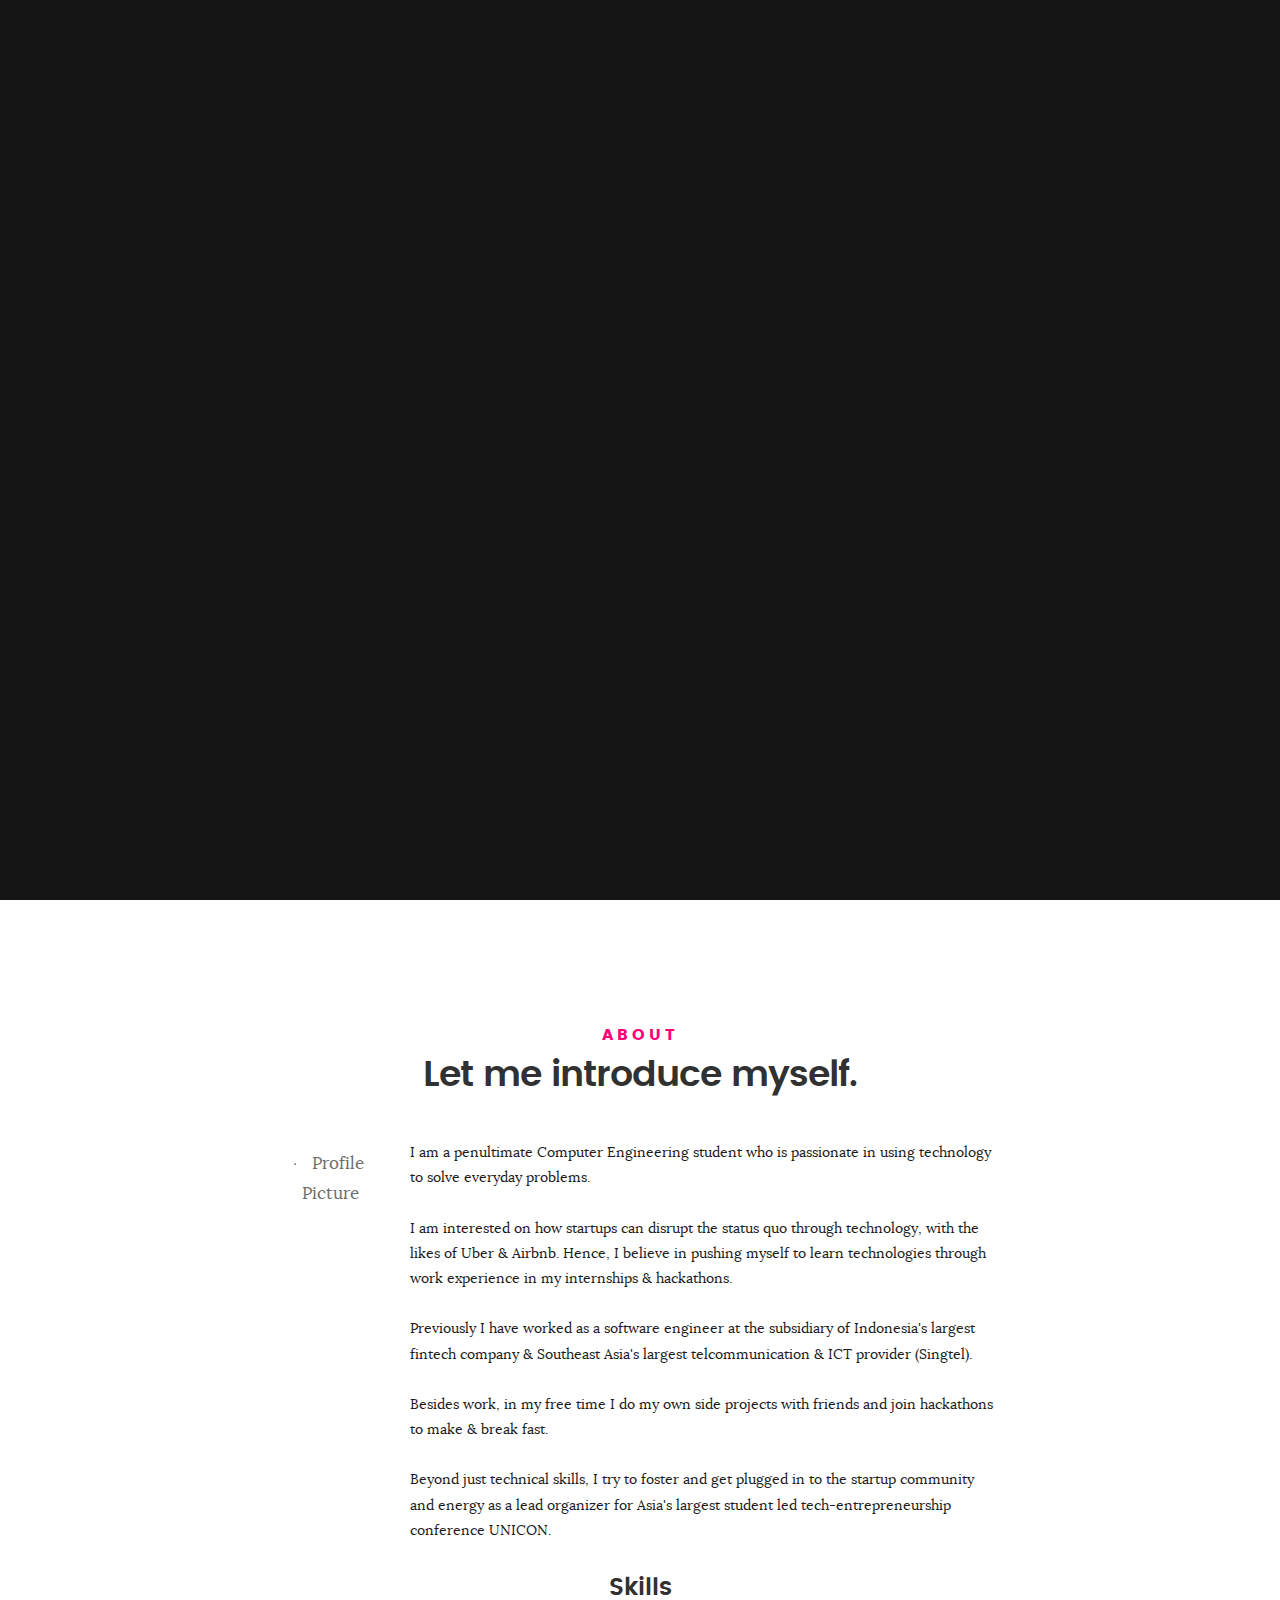
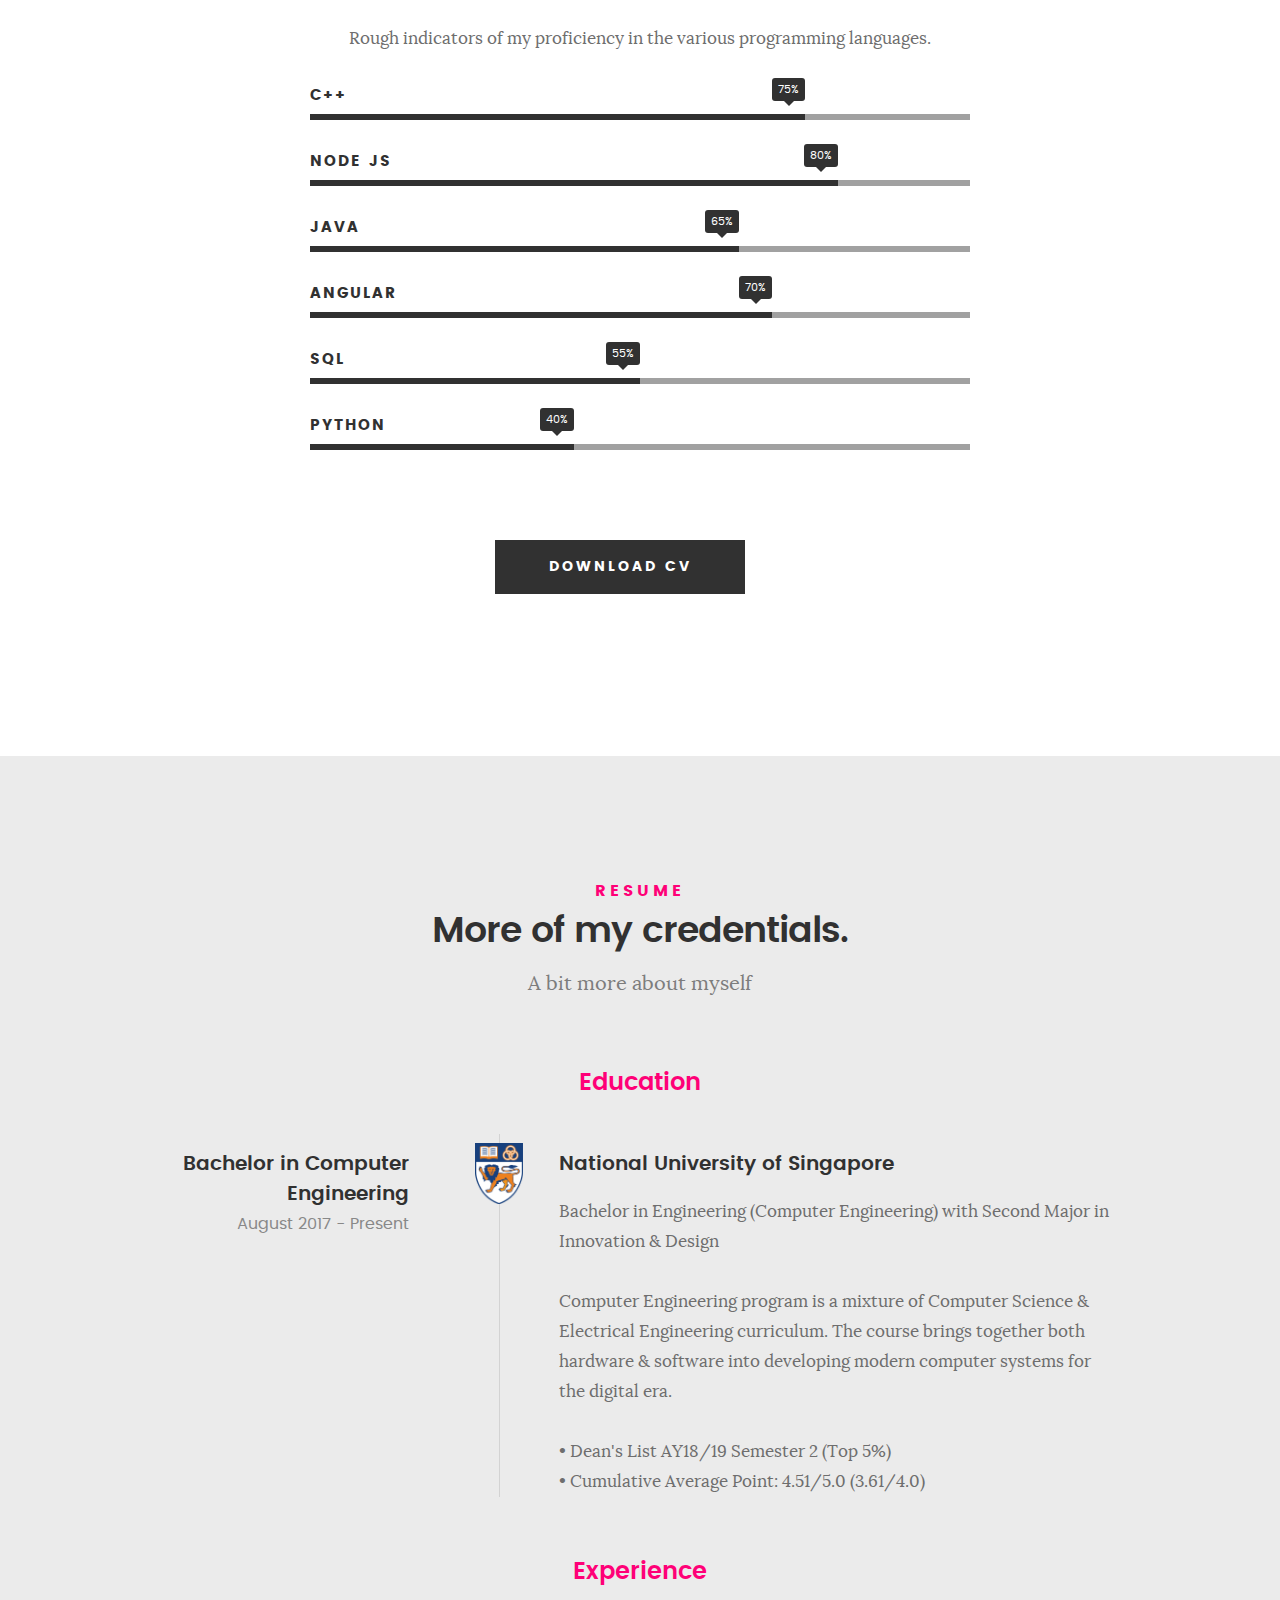
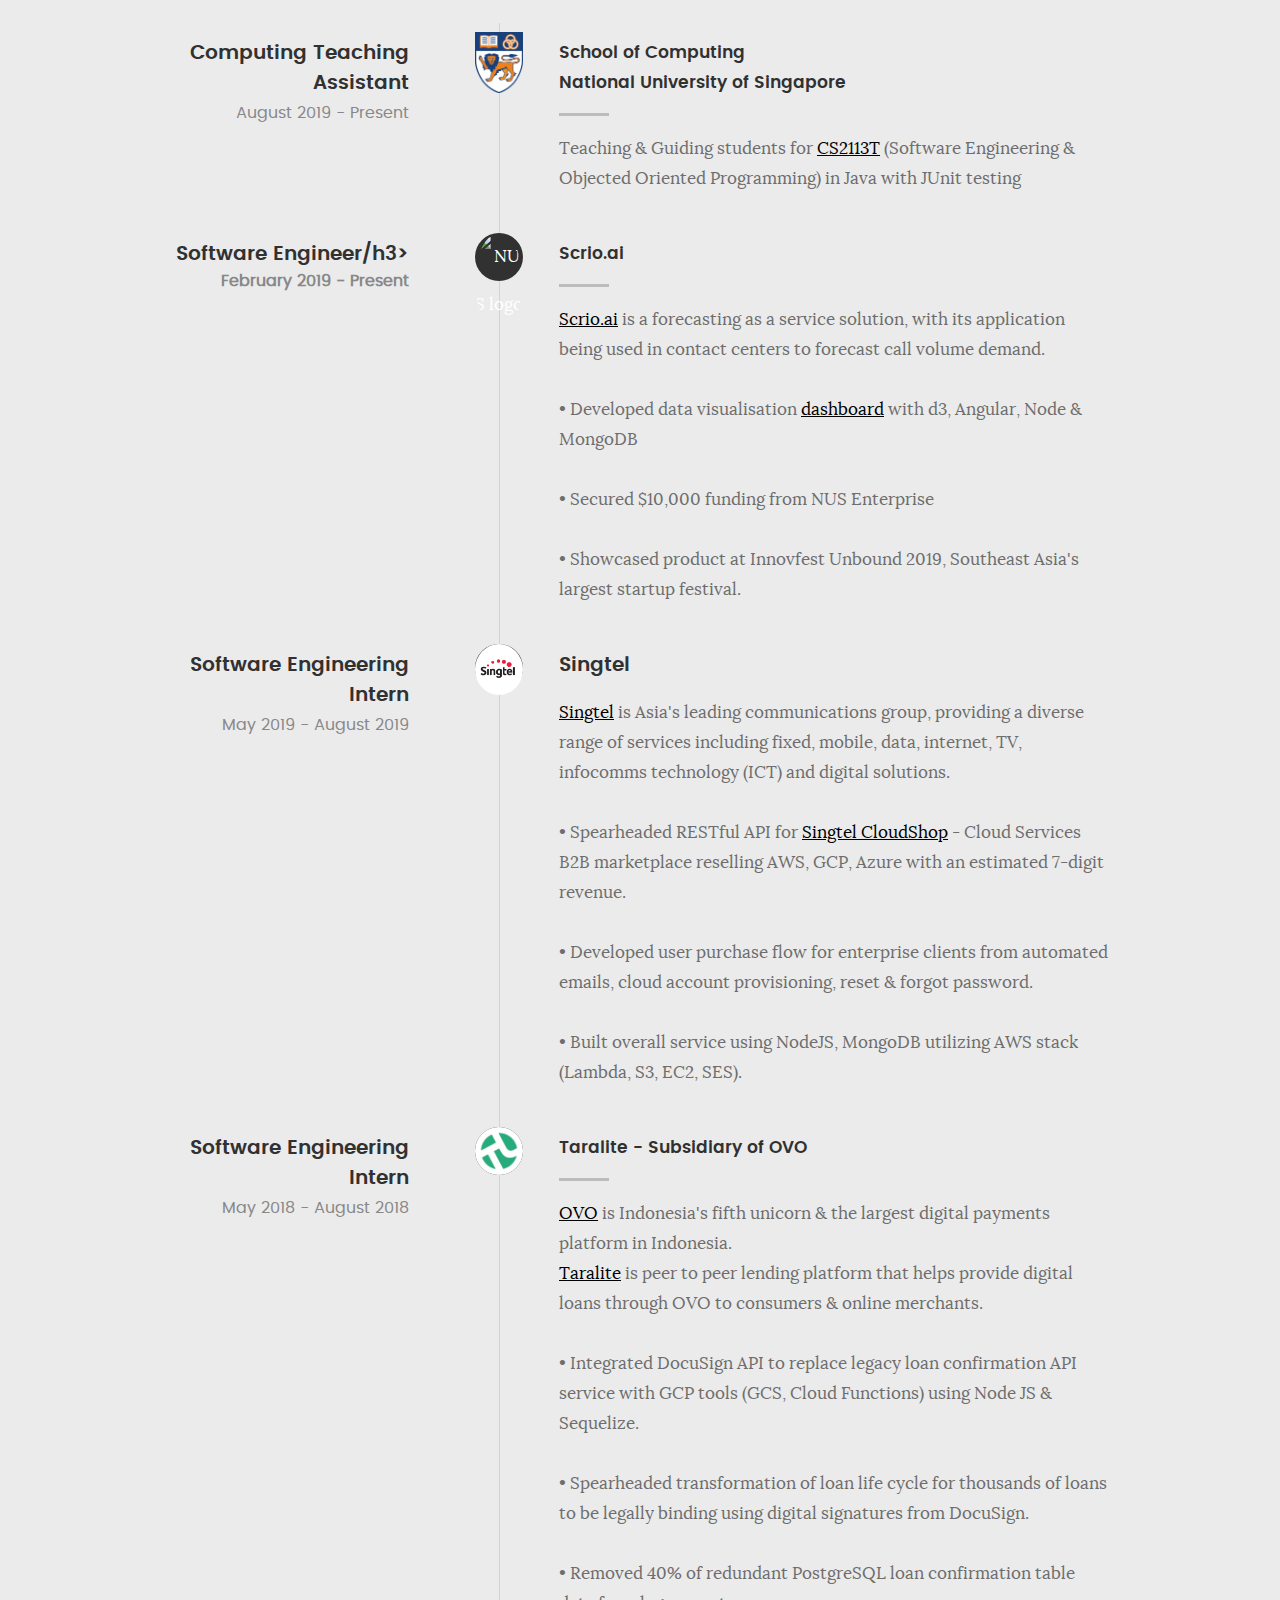
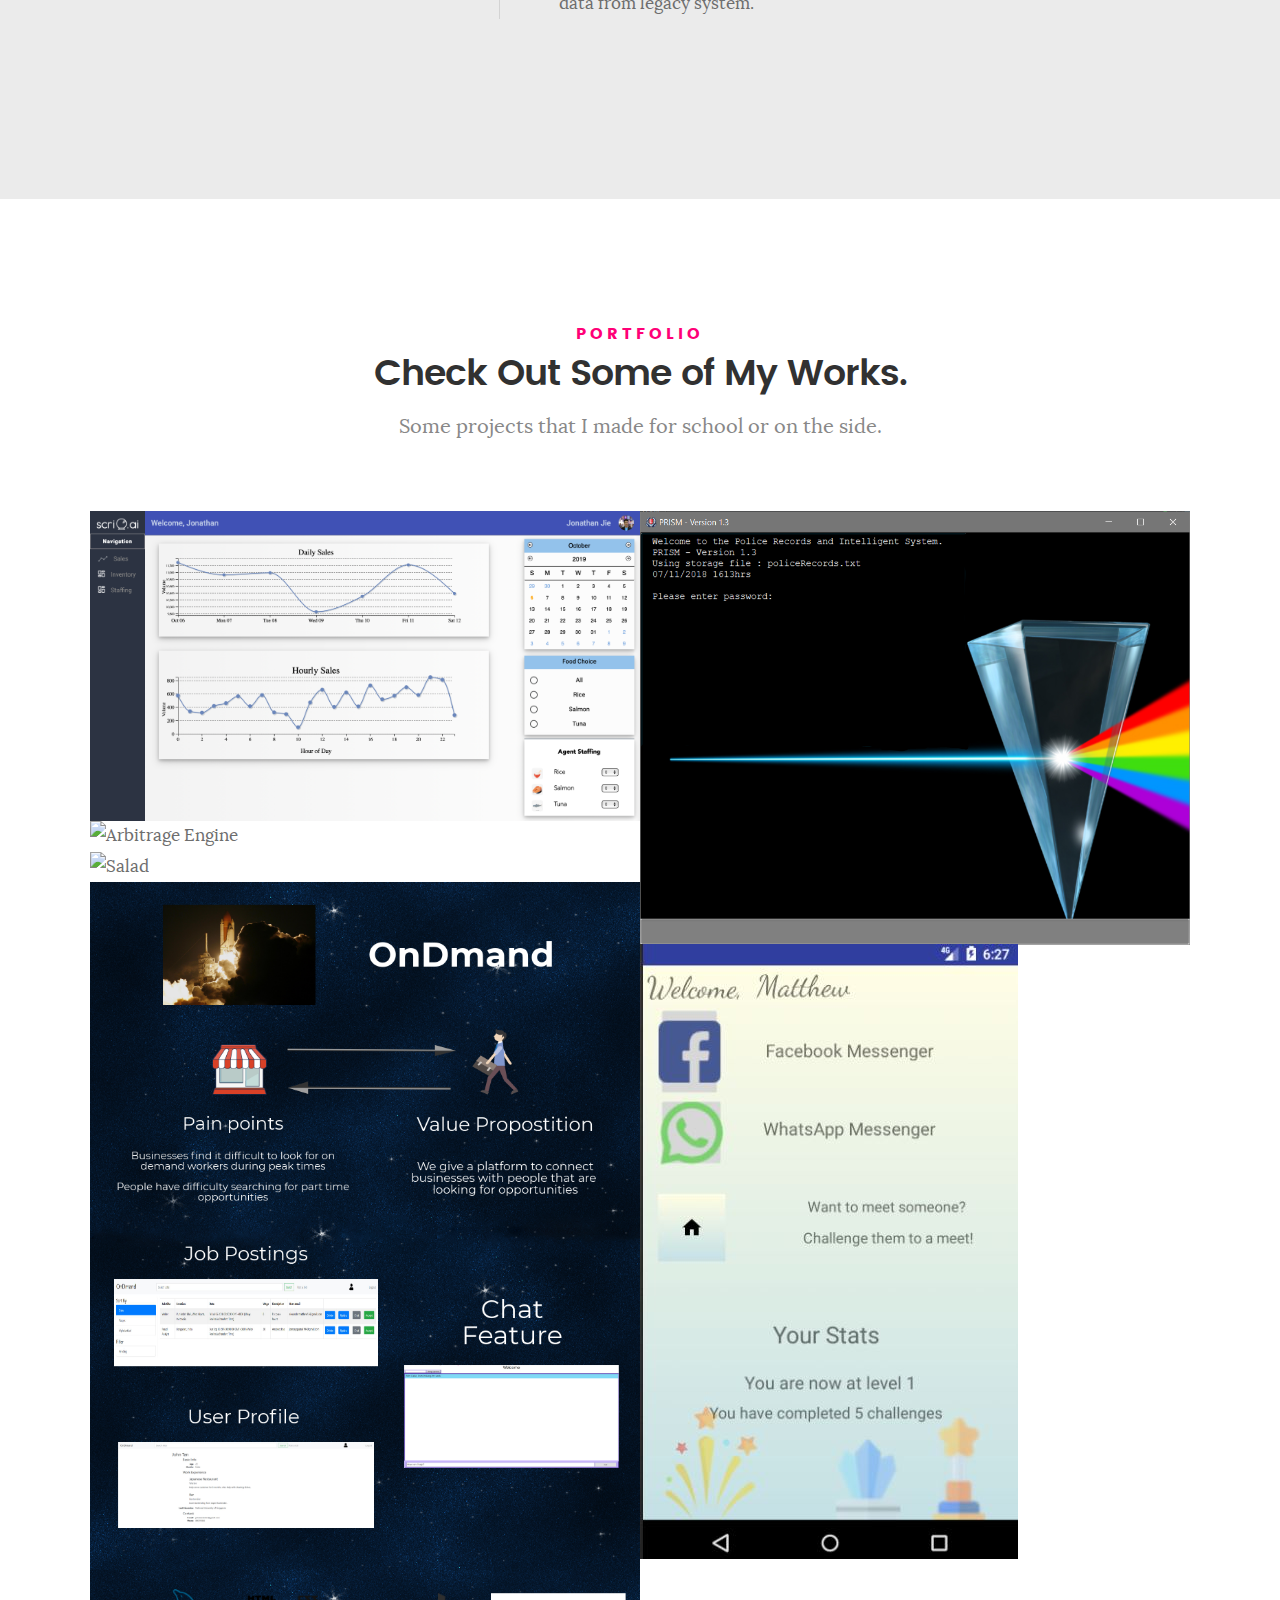
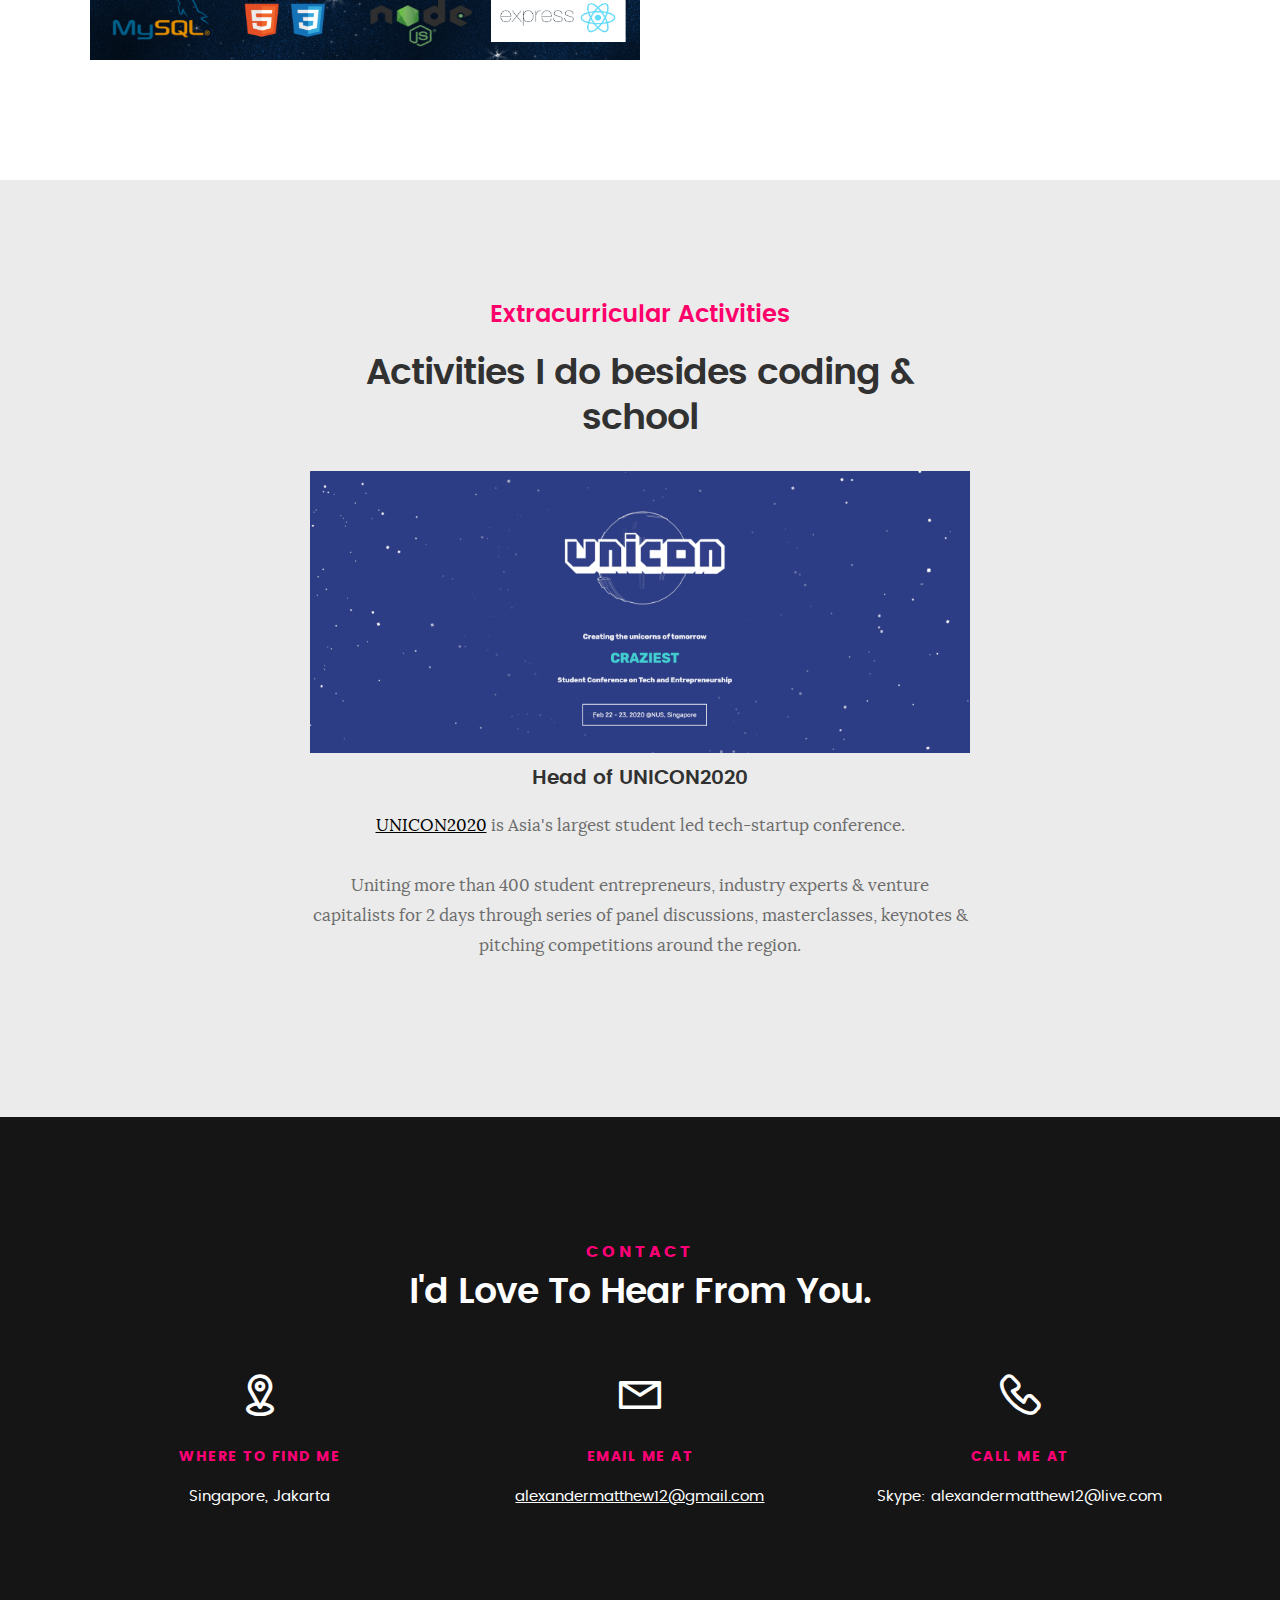
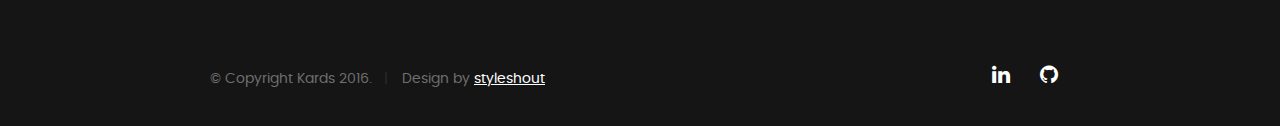
==== index.html @ 81619124 "Fixed broken link, changed favicon & updated exp" ====
<!DOCTYPE html>
<!--[if IE 8 ]><html class="no-js oldie ie8" lang="en"> <![endif]-->
<!--[if IE 9 ]><html class="no-js oldie ie9" lang="en"> <![endif]-->
<!--[if (gte IE 9)|!(IE)]><!--><html class="no-js" lang="en"> <!--<![endif]-->
<head>

   <!--- basic page needs
   ================================================== -->
   <meta charset="utf-8">
	<title>Matthew</title>
	<meta name="description" content="">  
	<meta name="author" content="">

   <!-- mobile specific metas
   ================================================== -->
	<meta name="viewport" content="width=device-width, initial-scale=1, maximum-scale=1">

 	<!-- CSS
   ================================================== -->
   <link rel="stylesheet" href="css/base.css">  
   <link rel="stylesheet" href="css/main.css">
   <link rel="stylesheet" href="css/vendor.css">     

   <!-- script
   ================================================== -->   
	<script src="js/modernizr.js"></script>
	<script src="js/pace.min.js"></script>

   <!-- favicons
	================================================== -->
	<link rel="icon" type="image/png" href="/favicon.ico">

</head>

<body id="top">

	<!-- header 
   ================================================== -->
   <header>   	
   	<div class="row">

   		<div class="top-bar">
			   <a class="menu-toggle" href="#">
				   <span>Menu</span>
				</a>
			   
			
	   		<div class="logo">
		         <a href="index.html">

				 </a>
		      </div>		      

		   	<nav id="main-nav-wrap">
					<ul class="main-navigation">
						<li class="current"><a class="smoothscroll"  href="#intro" title="">Home</a></li>
						<li><a class="smoothscroll"  href="#about" title="">About</a></li>
						<li><a class="smoothscroll"  href="#resume" title="">Resume</a></li>
						<li><a class="smoothscroll"  href="#portfolio" title="">Portfolio</a></li>
						<li><a class="smoothscroll"  href="#extracurricular" title="">Extracurricular</a></li>
						<li><a class="smoothscroll"  href="#contact" title="">Contact</a></li>	
					</ul>
				</nav>    		
   		</div> <!-- /top-bar --> 
   		
   	</div> <!-- /row --> 		
   </header> <!-- /header -->

	<!-- intro section
   ================================================== -->
   <section id="intro">   

   	<div class="intro-overlay"></div>	

   	<div class="intro-content">
   		<div class="row">

   			<div class="col-twelve">

	   			<h5>Hello there</h5>
	   			<h1>I am Matthew Alexander</h1>

	   			<p class="intro-position">
	   				<span>Software Engineer</span>
	   				<span>Startup Enthusiast</span> 
	   			</p>

	   			<a class="button stroke smoothscroll" href="#about" title="">Get to know more</a>

	   		</div>  
   			
		   </div>   	
		   
		   
   	</div> <!-- /intro-content --> 

   	<ul class="intro-social">        
         <li>
			 <a href="#">
				<img src="">
		 	</a>
		</li>
         <li><a href="https://www.linkedin.com/in/matthewalexan/"><i class="fa fa-linkedin"></i></a></li>
         <!-- <li><a href="#"><i class="fa fa-twitter"></i></a></li> -->
         <!-- <li><a href="#"><i class="fa fa-dribbble"></i></a></li> -->
         <li><a href="https://github.com/andyrobert3"><i class="fa fa-github"></i></a></li>
      </ul> <!-- /intro-social -->      	

   </section> <!-- /intro -->


   <!-- about section
   ================================================== -->
   <section id="about">  

   	<div class="row section-intro">
   		<div class="col-twelve">

   			<h5>About</h5>
   			<h1>Let me introduce myself.</h1>

   			<div class="intro-info">

   				<img src="images/profile-pic.png" alt="Profile Picture">

   				<p class="lead" style="color: rgb(29, 28, 28); font-size: 1.4rem; ">
					I am a penultimate Computer Engineering student who is passionate in using technology to solve everyday problems. 
					<br/><br/>
					I am interested on how startups can disrupt the status quo through technology, with the likes of Uber & Airbnb.
					Hence, I believe in pushing myself to learn technologies through work experience in my internships & hackathons.
					<br/> <br/>
					Previously I have worked as a software engineer at the subsidiary of Indonesia's largest fintech company & 
					Southeast Asia's largest telcommunication & ICT provider (Singtel). 
					<br/><br/>
					Besides work, in my free time I do my own side projects with friends and join hackathons to make & break fast.
					<br/> <br/>
					Beyond just technical skills, I try to foster and get plugged in to the startup community and energy as a lead organizer
					for Asia's largest student led tech-entrepreneurship conference UNICON.

   			</div>   			

		   </div>   		
		   

		   <div class="col-six tab-full" style="float: none;">

				<h2>Skills</h2>
				<p>Rough indicators of my proficiency in the various programming languages.</p>
	
				 <ul class="skill-bars">
					<li>
						<div class="progress percent75"><span>75%</span></div>
						<strong>C++</strong>
					</li>
					<li>
						<div class="progress percent80"><span>80%</span></div>
						<strong>Node JS</strong>
					</li>
					<li>
						<div class="progress percent65"><span>65%</span></div>
						<strong>Java</strong>
					</li>
					<li>
						<div class="progress percent70"><span>70%</span></div>
						<strong>Angular</strong>
					</li>
					<li>
						<div class="progress percent50"><span>55%</span></div>
						<strong>SQL</strong>
					</li>
					<li>
	
						<div class="progress percent40"><span>40%</span></div>
						<strong>Python</strong>
					</li>
	   
				 </ul> <!-- /skill-bars -->		
	
			</div>

	   </div> <!-- /section-intro -->
	   
	   


   	<div class="row button-section">
   		<div class="col-twelve">
   			<!-- <a href="#contact" title="Hire Me" class="button stroke smoothscroll">Hire Me</a> -->
   			<a href="/Matthew_ALEXANDER_CV.pdf" title="Download CV" target="_blank" class="button button-primary">Download CV</a>
   		</div>   		
   	</div>

   </section> <!-- /process-->    


   <!-- resume Section
   ================================================== -->
	<section id="resume" class="grey-section">

		<div class="row section-intro">
   		<div class="col-twelve">

   			<h5>Resume</h5>
   			<h1>More of my credentials.</h1>

   			<p class="lead">
				A bit more about myself 
			</p>
   		</div>   		
	   </div> <!-- /section-intro--> 
	   
	   <div class="row resume-timeline">

			<div class="col-twelve resume-header">
 
				<h2>Education</h2>
 
			</div> <!-- /resume-header -->
 
			<div class="col-twelve">
 
				<div class="timeline-wrap">
 
					<div class="timeline-block">
 
						<div class="timeline-ico">
							<!-- <i class="fa fa-briefcase"></i> -->
							<img src="images/nus.png" alt="NUS logo">
						</div>
 
						<div class="timeline-header">
							<h3> Bachelor in Computer Engineering </h3>
							<p>August 2017 - Present</p>
						</div>
 
						<div class="timeline-content">
							<h3>National University of Singapore</h3>
							<p>
								Bachelor in Engineering (Computer Engineering) with Second Major in Innovation & Design
								<br />
								<br/> 
								Computer Engineering program is a mixture of Computer Science & Electrical Engineering
								curriculum. 
								The course brings together both hardware & software into developing modern 
								computer systems for the digital era. 
								<br/>
								<br/>
								• Dean's List AY18/19 Semester 2 (Top 5%)
								<br/>
								• Cumulative Average Point: 4.51/5.0 (3.61/4.0)
											
							</p>
						</div>
 
					</div> <!-- /timeline-block -->
 
					
				</div> <!-- /timeline-wrap -->   			
 
			</div> <!-- /col-twelve -->
			
		</div> <!-- /resume-timeline -->

   	<div class="row resume-timeline">

   		<div class="col-twelve resume-header">

   			<h2>Experience</h2>

   		</div> <!-- /resume-header -->

   		<div class="col-twelve">

   			<div class="timeline-wrap">

   				<div class="timeline-block">

	   				<div class="timeline-ico">
						<!-- <i class="fa fa-graduation-cap"></i> -->
						<img src="images/nus.png" alt="NUS logo">
	   				</div>

	   				<div class="timeline-header">
	   					<h3>Computing Teaching Assistant</h3>
	   					<p>August 2019 - Present</p>
	   				</div>

	   				<div class="timeline-content">
	   					<h4>School of Computing
							   <br/> National University of Singapore</h4>
	   					<p>Teaching & Guiding students for <a href="https://nusmods.com/modules/CS2113T/software-engineering-object-oriented-programming">CS2113T</a> (Software Engineering & Objected Oriented Programming) in Java with JUnit testing</p>
	   				</div>

	   			</div> <!-- /timeline-block -->

				<div class="timeline-block">

					<div class="timeline-ico">
						<!-- <i class="fa fa-graduation-cap"></i> -->
						<img src="images/portfolio/scrio.jpg" alt="NUS logo" style="border-radius: 50%">
					</div>

					<div class="timeline-header">
						<h3>Software Engineer/h3>
						<p>February 2019 - Present</p>
					</div>

					<div class="timeline-content">
						<h4>Scrio.ai</h4>
						<p>	
							<a href="https://scrio.ai">Scrio.ai</a> is a forecasting as a service solution, with its application being used in contact centers to forecast call volume demand.
							<br/><br/> 
							• Developed data visualisation <a href="http://demo.scrio.org">dashboard</a> with d3, Angular, Node & MongoDB
							<br/><br/> 
							• Secured $10,000 funding from NUS Enterprise
							<br/> <br/> 
							• Showcased product at Innovfest Unbound 2019, Southeast Asia's largest startup festival.
						</p>	
					</div>

				</div> <!-- /timeline-block -->

	   			<div class="timeline-block">
						
	   				<div class="timeline-ico">
						   <!-- <i class="fa fa-graduation-cap"></i> -->
						   <img src="images/singtel.png" alt="Singtel logo" style="border-radius: 50%">
	   				</div>

	   				<div class="timeline-header">
	   					<h3>Software Engineering Intern</h3>
	   					<p>May 2019 - August 2019</p>
	   				</div>

	   				<div class="timeline-content">
	   					<h3>Singtel</h3>
	   					<p>
								<a href="https://www.singtel.com" target="_blank">Singtel</a> is Asia's leading communications group, 
								providing a diverse range of services including fixed, mobile, data, internet, TV, infocomms technology (ICT)  and digital solutions.
								<br/> </br>
								• Spearheaded RESTful API for <a href="https://www.cloudshop.singtel.com" target="_blank">Singtel CloudShop</a> - Cloud Services B2B marketplace reselling AWS, GCP, Azure with an estimated 7-digit revenue.
								<br/></br>
								•	Developed user purchase flow for enterprise clients from automated emails, cloud account provisioning, reset & forgot password.
								<br /></br>
								•	Built overall service using NodeJS, MongoDB utilizing AWS stack (Lambda, S3, EC2, SES).
						</p>
	   				</div>

	   			</div> <!-- /timeline-block -->

	   			<div class="timeline-block">

	   				<div class="timeline-ico">
						   <!-- <i class="fa fa-graduation-cap"></i> -->
						   <img src="images/taralite.png" style="border-radius: 50%">
	   				</div>

	   				<div class="timeline-header">
	   					<h3>Software Engineering Intern</h3>
	   					<p>May 2018 - August 2018</p>
	   				</div>

	   				<div class="timeline-content">
	   					<h4>Taralite - Subsidiary of OVO</h4>
	   					<p>
							<a href="https://www.linkedin.com/company/visionetinternasional" target="_blank">OVO</a> is Indonesia's fifth unicorn & the largest digital payments platform in Indonesia. 
							<br/>
							<a href="https://www.taralite.com/" target="_blank">Taralite</a> is peer to peer lending platform that helps provide digital loans through OVO to consumers & online merchants.
							<br/><br/>
							•	Integrated DocuSign API to replace legacy loan confirmation API service with GCP tools (GCS, Cloud Functions) using Node JS & Sequelize.
							<br/><br />
							•	Spearheaded transformation of loan life cycle for thousands of loans to be legally binding using digital signatures from DocuSign.
							<br /><br />
							•	Removed 40% of redundant PostgreSQL loan confirmation table data from legacy system.

						</p>
	   				</div>

	   			</div> <!-- /timeline-block -->

   			</div> <!-- /timeline-wrap -->   			

   		</div> <!-- /col-twelve -->
   		
   	</div> <!-- /resume-timeline -->
   	
   	
		
	</section> <!-- /features -->


	<!-- Portfolio Section
   ================================================== -->
	<section id="portfolio">

		<div class="row section-intro">
   		<div class="col-twelve">

   			<h5>Portfolio</h5>
   			<h1>Check Out Some of My Works.</h1>

   			<p class="lead">
				Some projects that I made for school or on the side.
			</p>

   		</div>   		
   	</div> <!-- /section-intro--> 

   	<div class="row portfolio-content">

   		<div class="col-twelve">

   			<!-- portfolio-wrapper -->
	         <div id="folio-wrapper" class="block-1-2 block-mob-full stack">

	         	<div class="bgrid folio-item">
	               <div class="item-wrap">
	               	<img src="images/portfolio/scrio_dashboard.png" alt="Liberty">
	                  <a href="#modal-01" class="overlay">	                  	           
	                     <div class="folio-item-table">
	                     	<div class="folio-item-cell">
		     					       <h3 class="folio-title">Scrio</h3>	     					    
		     					    	 <span class="folio-types">
											Web Dashboard
		     					       </span>
		     					   </div>	                      	
	                     </div>                    
	                  </a>
				</div>	  

				</div> <!-- /folio-item -->

	        		<div class="bgrid folio-item">
	               <div class="item-wrap">
	               	<img src="images/portfolio/police_records.png" alt="Police Records">
	               	<a href="#modal-02" class="overlay">              		                  
	                     <div class="folio-item-table">
	                     	<div class="folio-item-cell">
	                     		<h3 class="folio-title">Police Records</h3>	     					    
		     					    	<span class="folio-types">
		     					       	  Java Application
		     					      </span>		     		
		     					   </div> 	                      	
	                     </div>                    
	                  </a>
	               </div>
	        		</div> <!-- /folio-item -->


	            <div class="bgrid folio-item">
	               <div class="item-wrap">
	               	<img src="images/Bank_of_America_Merrill_Lynch.png" alt="Arbitrage Engine">
	                  <a href="#modal-04" class="overlay">                  	                 
	                     <div class="folio-item-table">
	                     	<div class="folio-item-cell">
	                     		<h3 class="folio-title">Forex Arbitrage Engine</h3>	     					    
		     					    	<span class="folio-types">
		     					       	  Socket Client Server in Java
		     					      </span>		     		
		     					   </div>  	                      	
	                     </div>                    
	                  </a>
	               </div>
				</div> <!-- /folio-item --> 

				<div class="folio-item">
						<div class="item-wrap">
							<img src="images/portfolio/vincent.jpg" alt="Salad">
						   <a href="#modal-07" class="overlay">
							  <div class="folio-item-table">
								  <div class="folio-item-cell">
									  <h3 class="folio-title">Vincent</h3>	     					    
											  <span class="folio-types">
												Search & Rescue Robot
											</span>		     		
										 </div>	                      	
							  </div>                    
						   </a>
						</div>
				</div> <!-- /folio-item -->    

				<div class="bgrid folio-item">
						<div class="item-wrap">
							<img src="images/portfolio/OnDmand.png" alt="Salad">
						   <a href="#modal-06" class="overlay">
							  <div class="folio-item-table">
								  <div class="folio-item-cell">
									  <h3 class="folio-title">OnDmand</h3>	     					    
											  <span class="folio-types">
												   Part time Job Seeking Platform
											</span>		     		
										 </div>	                      	
							  </div>                    
						   </a>
						</div>
					</div> <!-- /folio-item -->  

				<div class="folio-item">
	               <div class="item-wrap">
	               	<img src="images/portfolio/everyday_challenge.jpg" alt="Lighthouse">
	                  <a href="#modal-05" class="overlay">             		                  
	                     <div class="folio-item-table">
	                     	<div class="folio-item-cell">
	                     		<h3 class="folio-title">Everyday Challenge</h3>	     					    
		     					    	<span class="folio-types">
		     					       	  Android App
		     					      </span>		     		
		     					   </div> 	                      	
	                     </div>                    
	                  </a>
	               </div>
	        		</div> <!-- /folio-item -->

	             

				  

	            <!-- modal popups - begin
	            ============================================================= -->
	            	<div id="modal-01" class="popup-modal slider mfp-hide">	

				     	<div class="media">
				     		<img src="images/portfolio/scrio_dashboard.png" alt="" />
				     	</div>      	

					   <div class="description-box">
					      <h4>Scrio Dashboard</h4>		      
					      <p>
							Scrio team developed a prototype for potential users to visualize their sales/call volume.
							<br/> <br/>
							I developed data visualization dashboard for contact center managers with d3, Angular, Node & MongoDB.
							<br/> 
						  </p>

					      <div class="categories">d3, Angular, Node & MongoDB</div>			               
					   </div>

			         <div class="link-box">
			            <a href="http://demo.scrio.org">Dashboard</a>
					      <a href="#" class="popup-modal-dismiss">Close</a>
			         </div>		      

				   </div> <!-- /modal-01 -->

				   <div id="modal-02" class="popup-modal slider mfp-hide">	

				     	<div class="media">
				     		<img src="images/portfolio/police_records.png" alt="" />
				     	</div>      	

					   <div class="description-box">
					      <h4>Police Records Database</h4>		      
					      <p>
								As a requirement for Software Engineering module, we built a Java application for both police officers and headquarters personnel to store criminal records & call backup.
								<br/><br/>
								I built the feature to edit existing criminal records, call & dispatch backup for both personas using location data from Google Maps API.
						  </p>

					      <div class="categories">Java, JUnit Testing, Apache HttpClient</div>			               
					   </div>

			         <div class="link-box">
			            <a href="https://github.com/andyrobert3/Main">Repository</a>
					      <a href="#" class="popup-modal-dismiss">Close</a>
			         </div>		      

				   </div> <!-- /modal-02 -->

				  

				   <div id="modal-04" class="popup-modal slider mfp-hide">	

				     	<div class="media">
				     		<img src="images/portfolio/aribitrage.png" alt="" />
				     	</div>      	

					   <div class="description-box">
					      <h4>Forex Arbitrage Engine</h4>		      
					      <p>
								During Bank of America Merrill Lynch Hackathon, built an arbitrage engine that can 
								detect profit from the difference in bid & ask from different liquidity providers & execute trades to maximize profits. 
								<br/><br/>
								Arbitrage engine was a client that connected to the different liquidity providers (servers) with socket.io 
								to enable real-time event based communication due to the frequency of updates for the liquidity providers.
								<br/> <br/>
								I built up the connection between the Java Arbitrage Engine (client) to the NodeJS servers (liquidity providers) using socket.io.
						  </p>

					      <div class="categories">Java, NodeJS, Web Socket</div>			               
					   </div>

			         <div class="link-box">
			            <a href="https://github.com/andyrobert3/code-to-connect-arbitrage" target="_blank">Details</a>
					      <a href="#" class="popup-modal-dismiss">Close</a>
			         </div>		      

				   </div> <!-- /modal-04 -->

				   <div id="modal-05" class="popup-modal slider mfp-hide">	

				     	<div class="media">
				     		<img src="images/portfolio/everyday_challenge.jpg" alt="" style="display: block;
							 margin: auto;"/>
				     	</div>      	

					   <div class="description-box">
					      <h4>Everyday Challenge</h4>		      
							<p>
									Everyday Challenge is an Android app created in Java with Android Studio built in team of three during a hackathon from zero Android experience. 
									It gives a user random challenges for continuous self improvement, then the user can share their progress with their friends on Facebook or WhatsApp.

									<br/><br/>
									I developed & combined Activity classes to communicate between each other and store user info on phone.
							</p>
					      <div class="categories">Java, Android</div>			               
					   </div>

			         <div class="link-box">
			            <a href="https://github.com/andyrobert3/Everyday_Challenge_Final" target="_blank">Details</a>
					      <a href="#" class="popup-modal-dismiss">Close</a>
			         </div>		      

				   </div> <!-- /modal-05 -->

				   <div id="modal-06" class="popup-modal slider mfp-hide">	

				     	<div class="media">
				     		<img src="images/portfolio/OnDmand.png" alt="" />
				     	</div>      	

					   <div class="description-box">
					      <h4>OnDmand</h4>		      
					      <p>
							  With a friend built OnDmand, OnDmand is a web app platform that allows employers and part-time job seekers to connect with each other.
							  <br/><br/> 
							  Employers can post their part time job vacancies and part-time job seekers can login to chat with the employers 
							  in the chatrooms to negotiate. Part-timers can also choose to accept or reject the job on the forum posting.
							  <br/><br/>
							  I built OnDmand's backend features with NodeJS, MYSQL & chatroom with socket.io 
							  <br/><br/>
						  </p>

					      <div class="categories">NodeJS, MYSQL, socket.io</div>			               
					   </div>

			         <div class="link-box">
			            <a href="https://www.youtube.com/watch?v=5jt9SRqcIZo" target="_blank">Details</a>
					      <a href="#" class="popup-modal-dismiss">Close</a>
			         </div>		      

				   </div>
					<!-- /modal-06 -->
					
					<div id="modal-07" class="popup-modal slider mfp-hide">	

							<div class="media">
								<img src="images/portfolio/vincent.jpg" alt="Robot Vincent" style="display: block;
	margin: auto;"/>
							</div>      	
   
						  <div class="description-box">
							 <h4>Vincent Robot</h4>		      
							 <p>
								In team of 5, built simple search & rescue robot using Arduino & Raspberry Pi.
								Robot was to be remotely controlled to navigate through maze using LIDAR & SLAM algorithm.
								<br/><br/>
								I was responsible for calibrating and setting up the motors to integrate with the Arduino board.
							 </p>
   
							 <div class="categories">C++, Arduino</div>			               
						  </div>
   
						<div class="link-box">
						   <a href="/vincent_report.pdf" target="_blank">Read Report</a>
							 <a href="#" class="popup-modal-dismiss">Close</a>
						</div>		      
   
					  </div> <!-- /modal-07 -->


				   <!-- modal popups - end
	            ============================================================= -->

	         </div> <!-- /portfolio-wrapper --> 

   		</div>  <!-- /twelve -->   

   	</div> <!-- /portfolio-content --> 
		
	</section> <!-- /portfolio --> 

	<section id="extracurricular" class="grey-section">

			<div class="row section-intro">
			   <div class="col-twelve">
	
				   <h2 style="color: rgb(255, 0, 107)"> Extracurricular Activities</h2>	
				   <h1>Activities I do besides coding & school</h1>
				   <p class="lead">
					
					</p>
			   </div>   
			   
				<div class="bgrid folio-item">
					<div class="item-wrap">
						<a href="#modal-00" class="overlay">
							<img src="images/portfolio/UNICON.png" alt="UNICON">	    
						</a>               
					</div>
					<div class="folio-item-table">
							<div class="folio-item-cell">
								<h3 class="folio-title">Head of UNICON2020</h3>	     					    
								<span class="folio-types">
									<a href="http://unicon2020.com" target="_blank">UNICON2020</a> is Asia's largest student led tech-startup conference.
									<br/>
									<br/>
									Uniting more than 400 student entrepreneurs, industry experts & venture capitalists for 2 days through series of panel
									discussions, masterclasses, keynotes & pitching competitions around the region.
								</span>
							</div>	                      	
					</div>     
				</div>	


				<div id="modal-00" class="popup-modal slider mfp-hide">	

						<div class="media">
							<img src="images/unicon_team.JPG" alt=""/>
						</div>      	

					  <div class="description-box">
						 <h4>Project Director of UNICON2020</h4>		      
						 <p>
								The upcoming UNICON2020 will be held on Feb 22nd to 23rd February 2020 at the National University of Singapore. 
								<br/><br/>
								Background on UNICON:
								<br/>
								UNICON has been addressed by guests of honor such as Senior Minister of State, Dr. Janil Puthucheary & Senior Minister of State, Ministry of Trade and Industry & Ministry of Education, Mr. Chee Hong Tat.  
								<br/><br/>
								We have had an incredible line-up of speakers and industry experts such as Chatri Sityodong (Founder & CEO, ONE Championship), Sidu Ponnappa (Managing Director, GO-JEK India), Shanru Lai (Co-Founder, Shopback), Sakhee Dheer (Head of Digital Market, Facebook APAC). 
								<br/><br/> 
								Track record of attracting more than 400 participants from across Asia to come to NUS.
						 </p>
						 <br/>
						 <div class="categories">Tech Conference</div>			               
					  </div>

					<div class="link-box">
					   <a href="http://unicon2020.com" target="_blank">Know more</a>
						 <a href="#" class="popup-modal-dismiss">Close</a>
					</div>		      

				</div> <!-- /modal-01 -->

		   </div>
		   
	   
			
		</section> <!-- /features -->


	
	
   <!-- contact
   ================================================== -->
	<section id="contact">

		<div class="row section-intro">
   		<div class="col-twelve">

   			<h5>Contact</h5>
   			<h1>I'd Love To Hear From You.</h1>

   			<!-- <p class="lead">
				   Lorem ipsum Do commodo in proident enim in dolor cupidatat adipisicing dolore officia nisi aliqua 
				   incididunt Ut veniam lorem ipsum Consectetur ut in in eu do.
			</p> -->

   		</div> 
   	</div> <!-- /section-intro -->

   	<div class="row contact-info">

   		<div class="col-four tab-full">

   			<div class="icon">
   				<i class="icon-pin"></i>
   			</div>

   			<h5>Where to find me</h5>

   			<p style="color: white">
            Singapore, Jakarta
            </p>

   		</div>

   		<div class="col-four tab-full collapse">

   			<div class="icon">
   				<i class="icon-mail"></i>
   			</div>

   			<h5>Email Me At</h5>

   			<p>
				   <a href="mailto:alexandermatthew12@gmail.com" style="color: white">alexandermatthew12@gmail.com</a>	     
			</p>

   		</div>

   		<div class="col-four tab-full">

   			<div class="icon">
   				<i class="icon-phone"></i>
   			</div>

   			<h5>Call Me At</h5>

   			<p style="color: white">Skype: alexandermatthew12@live.com<br>
			
			</p>

   		</div>
   		
   	</div> <!-- /contact-info -->
		
	</section> <!-- /contact -->


   <!-- footer
   ================================================== -->

   <footer>
     	<div class="row">

     		<div class="col-six tab-full pull-right social">

     			<ul class="footer-social">        
			      <!-- <li><a href="https://www.facebook.com/andyrobert23"><i class="fa fa-facebook"></i></a></li> -->
				  <!-- <li><a href="https://www.instagram.com/mat.alexander/"><i class="fa fa-instagram"></i></a></li> -->
				  <li><a href="https://www.linkedin.com/in/matthewalexan/"><i class="fa fa-linkedin"></i></a></li>
				 <li><a href="https://github.com/andyrobert3"><i class="fa fa-github"></i></a></li>
			   </ul> 
	      		
	      </div>

      	<div class="col-six tab-full">
	      	<div class="copyright">
		        	<span>© Copyright Kards 2016.</span> 
		        	<span>Design by <a href="http://www.styleshout.com/">styleshout</a></span>	         	
		         </div>		                  
	      	</div>

	      	<div id="go-top">
		         <a class="smoothscroll" title="Back to Top" href="#top"><i class="fa fa-long-arrow-up"></i></a>
		      </div>

      	</div> <!-- /row -->     	
   </footer>  

   <div id="preloader"> 
    	<div id="loader"></div>
   </div> 

   <!-- Java Script
   ================================================== --> 
   <script src="js/jquery-2.1.3.min.js"></script>
   <script src="js/plugins.js"></script>
   <script src="js/main.js"></script>

</body>

</html>
---- css/base.css ----
/**
 * =================================================================== 
 *
 *  Kards v1.0 Base Stylesheet
 *  url: styleshout.com
 *  03-01-2016
 *  ------------------------------------------------------------------
 *  TOC:
 *  01. reset
 *  02. basic/base setup styles
 *  03. grid
 *  04. MISC
 *
 * =================================================================== 
 */

/** 
 * ===================================================================
 * 01. reset - normalize.css v3.0.2 | MIT License | git.io/normalize
 *
 * ------------------------------------------------------------------- 
 */
html {
	font-family: sans-serif;
	-ms-text-size-adjust: 100%;
	-webkit-text-size-adjust: 100%;
}

body {
	margin: 0;
}

article,
aside,
details,
figcaption,
figure,
footer,
header,
hgroup,
main,
menu,
nav,
section,
summary {
	display: block;
}

audio,
canvas,
progress,
video {
	display: inline-block;
	vertical-align: baseline;
}

audio:not([controls]) {
	display: none;
	height: 0;
}

[hidden],
template {
	display: none;
}

a {
	background: transparent;
}

a:active,
a:hover {
	outline: 0;
}

abbr[title] {
	border-bottom: 1px dotted;
}

b,
strong {
	font-weight: bold;
}

dfn {
	font-style: italic;
}

h1 {
	font-size: 2em;
	margin: 0.67em 0;
}

mark {
	background: #ff0;
	color: #000;
}

small {
	font-size: 80%;
}

sub,
sup {
	font-size: 75%;
	line-height: 0;
	position: relative;
	vertical-align: baseline;
}

sup {
	top: -0.5em;
}

sub {
	bottom: -0.25em;
}

img {
	border: 0;
}

svg:not(:root) {
	overflow: hidden;
}

figure {
	margin: 1em 40px;
}

hr {
	-moz-box-sizing: content-box;
	box-sizing: content-box;
	height: 0;
}

pre {
	overflow: auto;
}

code,
kbd,
pre,
samp {
	font-family: monospace, monospace;
	font-size: 1em;
}

button,
input,
optgroup,
select,
textarea {
	color: inherit;
	font: inherit;
	margin: 0;
}

button {
	overflow: visible;
}

button,
select {
	text-transform: none;
}

button,
html input[type="button"],
input[type="reset"],
input[type="submit"] {
	-webkit-appearance: button;
	cursor: pointer;
}

button[disabled],
html input[disabled] {
	cursor: default;
}

button::-moz-focus-inner,
input::-moz-focus-inner {
	border: 0;
	padding: 0;
}

input {
	line-height: normal;
}

input[type="checkbox"],
input[type="radio"] {
	box-sizing: border-box;
	padding: 0;
}

input[type="number"]::-webkit-inner-spin-button,
input[type="number"]::-webkit-outer-spin-button {
	height: auto;
}

input[type="search"] {
	-webkit-appearance: textfield;
	-moz-box-sizing: content-box;
	-webkit-box-sizing: content-box;
	box-sizing: content-box;
}

input[type="search"]::-webkit-search-cancel-button,
input[type="search"]::-webkit-search-decoration {
	-webkit-appearance: none;
}

fieldset {
	border: 1px solid #c0c0c0;
	margin: 0 2px;
	padding: 0.35em 0.625em 0.75em;
}

legend {
	border: 0;
	padding: 0;
}

textarea {
	overflow: auto;
}

optgroup {
	font-weight: bold;
}

table {
	border-collapse: collapse;
	border-spacing: 0;
}

td,
th {
	padding: 0;
}

/** 
 * ===================================================================
 * 02. basic/base setup styles - (_basic.scss)
 *
 * ------------------------------------------------------------------- 
 */
html {
	font-size: 62.5%;
	box-sizing: border-box;
}

*,
*::before,
*::after {
	box-sizing: inherit;
}

body {
	font-weight: normal;
	line-height: 1;
	text-rendering: optimizeLegibility;
	word-wrap: break-word;
	-webkit-overflow-scrolling: touch;
	-webkit-text-size-adjust: none;
}

body,
input,
button {
	-moz-osx-font-smoothing: grayscale;
	-webkit-font-smoothing: antialiased;
}

/**
 * Media - (_basic.scss)
 * ------------------------------------------------------------------- 
 */
img,
video {
	max-width: 100%;
	height: auto;
}

/**
 * Typography resets - (_basic.scss)
 * ------------------------------------------------------------------- 
 */
div,
dl,
dt,
dd,
ul,
ol,
li,
h1,
h2,
h3,
h4,
h5,
h6,
pre,
form,
p,
blockquote,
th,
td {
	margin: 0;
	padding: 0;
}

h1,
h2,
h3,
h4,
h5,
h6 {
	-webkit-font-variant-ligatures: common-ligatures;
	-moz-font-variant-ligatures: common-ligatures;
	font-variant-ligatures: common-ligatures;
	text-rendering: optimizeLegibility;
}

em,
i {
	font-style: italic;
	line-height: inherit;
}

strong,
b {
	font-weight: bold;
	line-height: inherit;
}

small {
	font-size: 60%;
	line-height: inherit;
}

ol,
ul {
	list-style: none;
}

li {
	display: block;
}

/**
 * links - (_basic.scss)
 * ------------------------------------------------------------------- 
 */
a {
	text-decoration: none;
	line-height: inherit;
}

a img {
	border: none;
}

/**
 * inputs - (_basic.scss)
 * ------------------------------------------------------------------- 
 */
fieldset {
	margin: 0;
	padding: 0;
}

input[type="email"],
input[type="number"],
input[type="search"],
input[type="text"],
input[type="tel"],
input[type="url"],
input[type="password"],
textarea {
	-webkit-appearance: none;
	-moz-appearance: none;
	-ms-appearance: none;
	-o-appearance: none;
	appearance: none;
}

/** 
 * ===================================================================
 * 03. grid - (_grid.scss)
 *
 * ------------------------------------------------------------------- 
 */
.row {
	width: 94%;
	max-width: 1140px;
	margin: 0 auto;
}

.row:before,
.row:after {
	content: "";
	display: table;
}

.row:after {
	clear: both;
}

.row .row {
	width: auto;
	max-width: none;
	margin-left: -20px;
	margin-right: -20px;
}

[class*="col-"],
.bgrid {
	float: left;
}

[class*="col-"] + [class*="col-"].end {
	float: right;
}

[class*="col-"] {
	padding: 0 20px;
}

.col-one {
	width: 8.33333%;
}

.col-two,
.col-1-6 {
	width: 16.66667%;
}

.col-three,
.col-1-4 {
	width: 25%;
}

.col-four,
.col-1-3 {
	width: 33.33333%;
}

.col-five {
	width: 41.66667%;
}

.col-six,
.col-1-2 {
	/* width: 50%; */
	margin-top: 50px;
}

.col-seven {
	width: 58.33333%;
}

.col-eight,
.col-2-3 {
	width: 66.66667%;
}

.col-nine,
.col-3-4 {
	width: 75%;
}

.col-ten,
.col-5-6 {
	width: 83.33333%;
}

.col-eleven {
	width: 91.66667%;
}

.col-twelve,
.col-full {
	width: 100%;
}

/**
 * small screens - (_grid.scss)
 * --------------------------------------------------------------- 
 */
@media screen and (max-width:1024px) {
	.row .row {
		margin-left: -18px;
		margin-right: -18px;
	}

	[class*="col-"] {
		padding: 0 18px;
	}

}

/**
 * tablets - (_grid.scss)
 * --------------------------------------------------------------- 
 */
@media screen and (max-width:768px) {
	.row {
		width: auto;
		padding-left: 30px;
		padding-right: 30px;
	}

	.row .row {
		padding-left: 0;
		padding-right: 0;
		margin-left: -15px;
		margin-right: -15px;
	}

	[class*="col-"] {
		padding: 0 15px;
	}

	.tab-1-4 {
		width: 25%;
	}

	.tab-1-3 {
		width: 33.33333%;
	}

	.tab-1-2 {
		width: 50%;
	}

	.tab-2-3 {
		width: 66.66667%;
	}

	.tab-3-4 {
		width: 75%;
	}

	.tab-full {
		width: 100%;
	}

}

/**
 * large mobile devices - (_grid.scss)
 * --------------------------------------------------------------- 
 */
@media screen and (max-width:600px) {
	.row {
		padding-left: 25px;
		padding-right: 25px;
	}

	.row .row {
		margin-left: -10px;
		margin-right: -10px;
	}

	[class*="col-"] {
		padding: 0 10px;
	}

	.mob-1-4 {
		width: 25%;
	}

	.mob-1-2 {
		width: 50%;
	}

	.mob-3-4 {
		width: 75%;
	}

	.mob-full {
		width: 100%;
	}

}

/**
 * small mobile devices - (_grid.scss)
 * --------------------------------------------------------------- 
 */
@media screen and (max-width:400px) {
	.row .row {
		padding-left: 0;
		padding-right: 0;
		margin-left: 0;
		margin-right: 0;
	}

	[class*="col-"] {
		width: 100% !important;
		float: none !important;
		clear: both !important;
		margin-left: 0;
		margin-right: 0;
		padding: 0;
	}

	[class*="col-"] + [class*="col-"].end {
		float: none;
	}

}

/** 
 * ===================================================================
 * block grids - (_grid.scss)
 *
 * ------------------------------------------------------------------- 
 */
[class*="block-"]:before,
[class*="block-"]:after {
	content: "";
	display: table;
}

[class*="block-"]:after {
	clear: both;
}

.block-1-6 .bgrid {
	width: 16.66667%;
}

.block-1-4 .bgrid {
	width: 25%;
}

.block-1-3 .bgrid {
	width: 33.33333%;
}

.block-1-2 .bgrid {
	width: 50%;
}

/**
 * Clearing for block grid columns. Allow columns with 
 * different heights to align properly.
 */
.block-1-6 .bgrid:nth-child(6n+1),
.block-1-4 .bgrid:nth-child(4n+1),
.block-1-3 .bgrid:nth-child(3n+1),
.block-1-2 .bgrid:nth-child(2n+1) {
	clear: both;
}

/**
 * small screens - (_grid.scss)
 * --------------------------------------------------------------- 
 */
@media screen and (max-width:1024px) {
	.block-s-1-6 .bgrid {
		width: 16.66667%;
	}

	.block-s-1-4 .bgrid {
		width: 25%;
	}

	.block-s-1-3 .bgrid {
		width: 33.33333%;
	}

	.block-s-1-2 .bgrid {
		width: 50%;
	}

	.block-s-full .bgrid {
		width: 100%;
		clear: both;
	}

	[class*="block-s-"] .bgrid:nth-child(n) {
		clear: none;
	}

	.block-s-1-6 .bgrid:nth-child(6n+1),
	.block-s-1-4 .bgrid:nth-child(4n+1),
	.block-s-1-3 .bgrid:nth-child(3n+1),
	.block-s-1-2 .bgrid:nth-child(2n+1) {
		clear: both;
	}

}

/**
 * tablets - (_grid.scss)
 * --------------------------------------------------------------- 
 */
@media screen and (max-width:768px) {
	.block-tab-1-6 .bgrid {
		width: 16.66667%;
	}

	.block-tab-1-4 .bgrid {
		width: 25%;
	}

	.block-tab-1-3 .bgrid {
		width: 33.33333%;
	}

	.block-tab-1-2 .bgrid {
		width: 50%;
	}

	.block-tab-full .bgrid {
		width: 100%;
		clear: both;
	}

	[class*="block-tab-"] .bgrid:nth-child(n) {
		clear: none;
	}

	.block-tab-1-6 .bgrid:nth-child(6n+1),
	.block-tab-1-4 .bgrid:nth-child(4n+1),
	.block-tab-1-3 .bgrid:nth-child(3n+1),
	.block-tab-1-2 .bgrid:nth-child(2n+1) {
		clear: both;
	}

}

/**
 * large mobile devices - (_grid.scss)
 * --------------------------------------------------------------- 
 */
@media screen and (max-width:600px) {
	.block-mob-1-6 .bgrid {
		width: 16.66667%;
	}

	.block-mob-1-4 .bgrid {
		width: 25%;
	}

	.block-mob-1-3 .bgrid {
		width: 33.33333%;
	}

	.block-mob-1-2 .bgrid {
		width: 50%;
	}

	.block-mob-full .bgrid {
		width: 100%;
		clear: both;
	}

	[class*="block-mob-"] .bgrid:nth-child(n) {
		clear: none;
	}

	.block-mob-1-6 .bgrid:nth-child(6n+1),
	.block-mob-1-4 .bgrid:nth-child(4n+1),
	.block-mob-1-3 .bgrid:nth-child(3n+1),
	.block-mob-1-2 .bgrid:nth-child(2n+1) {
		clear: both;
	}

}

/**
 * stack on small mobile devices - (_grid.scss)
 * --------------------------------------------------------------- 
 */
@media screen and (max-width:400px) {
	.stack .bgrid {
		width: 100% !important;
		float: none !important;
		clear: both !important;
		margin-left: 0;
		margin-right: 0;
	}

}

/** 
 * ===================================================================
 * 04. MISC  - (_grid.scss)
 *
 * ------------------------------------------------------------------- 
 */

/**
 * Clearing - (http://nicolasgallagher.com/micro-clearfix-hack/
 */
.group:before,
.group:after {
	content: "";
	display: table;
}

.group:after {
	clear: both;
}

/**
 * Misc Helper Styles 
 */
.hide {
	display: none;
}

.invisible {
	visibility: hidden;
}

.antialiased {
	-webkit-font-smoothing: antialiased;
	-moz-osx-font-smoothing: grayscale;
}

.remove-bottom {
	margin-bottom: 0;
}

.half-bottom {
	margin-bottom: 1.5rem !important;
}

.add-bottom {
	margin-bottom: 3rem !important;
}

.no-border {
	border: none;
}

.full-width {
	width: 100%;
}

.text-center {
	text-align: center;
}

.text-left {
	text-align: left;
}

.text-right {
	text-align: right;
}

.pull-left {
	float: left;
}

.pull-right {
	float: right;
}

.align-center {
	margin-left: auto;
	margin-right: auto;
	text-align: center;
}

/*# sourceMappingURL=base.css.map */
---- css/main.css ----
/**
 * =================================================================== 
 *
 *  Kards v1.0 Main Stylesheet
 *  url: styleshout.com
 *  03-01-2016
 *  ------------------------------------------------------------------
 *  TOC:
 *  01. webfonts and iconfonts
 *  02. base style overrides
 *  03. typography & general theme styles
 *  04. preloader
 *  05. forms
 *  06. buttons 
 *  07. other components
 *  08. common styles
 *  09. header styles
 *  10. intro
 *  11. about
 *  12. resume
 *  13. portfolio
 *  14. call-to-action section
 *  15. services
 *  16. stats
 *  17. contact
 *  18. footer
 *
 * =================================================================== 
 */


/** 
 * ===================================================================
 * 01. webfonts and iconfonts - (_document-setup.scss)
 *
 * ------------------------------------------------------------------- 
 */
@import url("fonts.css");
@import url("font-awesome/css/font-awesome.min.css");
@import url("micons/micons.css");


/** 
 * ===================================================================
 * 02. base style overrides - (_document-setup.scss)
 *
 * ------------------------------------------------------------------- 
 */
html {
	font-size: 10px;
}

@media only screen and (max-width:1024px) {
	html {
		font-size: 9.411764705882353px;
	}
}
@media only screen and (max-width:768px) {
	html {
		font-size: 10px;
	}
}
@media only screen and (max-width:400px) {
	html {
		font-size: 9.411764705882353px;
	}
}

html, body {
	height: 100%;
}
body {
	background: #151515;
	font-family: "lora-regular", serif;
	font-size: 1.7rem;
	line-height: 3rem;
	color: #6e6e6e;
}

/**
 * links - (_document-setup.scss)
 * -------------------------------------------------------------------
 */
a, a:visited {
	color: #000000;
	text-decoration: underline;
	-moz-transition: all 0.3s ease-in-out;
	-o-transition: all 0.3s ease-in-out;
	-webkit-transition: all 0.3s ease-in-out;
	-ms-transition: all 0.3s ease-in-out;
	transition: all 0.3s ease-in-out;
}
a:hover, a:focus, a:active {
	color: #FF0077;
	outline: 0;
}

/** 
 * ===================================================================
 * 03. typography & general theme styles - (_document-setup.scss)
 *
 * ------------------------------------------------------------------- 
 */
h1, h2, h3, h4, h5, h6, .h01, .h02, .h03, .h04, .h05, .h06 {
	font-family: "poppins-semibold", sans-serif;
	color: #313131;
	font-style: normal;
	text-rendering: optimizeLegibility;
	margin-bottom: 2.1rem;
}
h3, .h03, h4, .h04 {
	margin-bottom: 1.8rem;
}
h5, .h05, h6, .h06 {
	font-family: "poppins-bold";
	margin-bottom: 1.2rem;
}
h1, .h01 {
	font-size: 3.1rem;
	line-height: 1.355;
	letter-spacing: -.1rem;
}
@media only screen and (max-width:600px) {
	h1, .h01 {
		font-size: 2.6rem;
		letter-spacing: -.07rem;
	}
}
h2, .h02 {
	font-size: 2.4rem;
	line-height: 1.25;
}
h3, .h03 {
	font-size: 2rem;
	line-height: 1.5;
}
h4, .h04 {
	font-size: 1.7rem;
	line-height: 1.765;
}
h5, .h05 {
	font-size: 1.4rem;
	line-height: 1.714;
	text-transform: uppercase;
	letter-spacing: .15rem;
}
h6, .h06 {
	font-size: 1.3rem;
	line-height: 1.846;
	text-transform: uppercase;
	letter-spacing: .15rem;
}
p img {
	margin: 0;
}
p.lead {
	font-family: "lora-regular", serif;
	font-size: 2rem;
	line-height: 1.8;
	color: #888888;
}
@media only screen and (max-width:768px) {
	p.lead {
		font-size: 1.7rem;
	}
}
em, i, strong, b {
	font-size: 1.7rem;
	line-height: 3rem;
	font-style: normal;
	font-weight: normal;
}
em, i {
	font-family: "lora-italic", serif;
}
strong, b {
	font-family: "lora-bold", serif;
}
small {
	font-size: 1.2rem;
	line-height: inherit;
}
blockquote {
	margin: 3rem 0;
	padding-left: 4rem;
	position: relative;
}
blockquote:before {
	content: "\201C";
	font-size: 8rem;
	line-height: 0px;
	margin: 0;
	color: #313131;
	font-family: arial, sans-serif;
	position: absolute;
	top: 3rem;
	left: 0;
}
blockquote p {
	font-family: georgia, serif;
	font-style: italic;
	padding: 0;
	font-size: 1.9rem;
	line-height: 1.737;
}
blockquote cite {
	display: block;
	font-size: 1.3rem;
	font-style: normal;
	line-height: 1.616;
}
blockquote cite:before {
	content: "\2014 \0020";
}
blockquote cite a, blockquote cite a:visited {
	color: #888888;
	border: none;
}
abbr {
	font-family: "poppins-bold", serif;
	font-variant: small-caps;
	text-transform: lowercase;
	letter-spacing: .05rem;
	color: #888888;
}
var, kbd, samp, code, pre {
	font-family: Consolas, "Andale Mono", Courier, "Courier New", monospace;
}
pre {
	padding: 2.4rem 3rem 3rem;
	background: #F1F1F1;
}
code {
	font-size: 1.4rem;
	margin: 0 .2rem;
	padding: .3rem .6rem;
	white-space: nowrap;
	background: #F1F1F1;
	border: 1px solid #E1E1E1;
	border-radius: 3px;
}
pre > code {
	display: block;
	white-space: pre;
	line-height: 2;
	padding: 0;
	margin: 0;
}
pre.prettyprint > code {
	border: none;
}
del {
	text-decoration: line-through;
}
abbr[title], dfn[title] {
	border-bottom: 1px dotted;
	cursor: help;
}
mark {
	background: #FFF49B;
	color: #000;
}
hr {
	border: solid #d2d2d2;
	border-width: 1px 0 0;
	clear: both;
	margin: 2.4rem 0 1.5rem;
	height: 0;
}

/**
 * Lists - (_document-setup.scss)  
 * -------------------------------------------------------------------
 */
ol {
	list-style: decimal;
}
ul {
	list-style: disc;
}
li {
	display: list-item;
}
ol, ul {
	margin-left: 1.7rem;
}
ul li {
	padding-left: .4rem;
}
ul ul, ul ol, ol ol, ol ul {
	margin: .6rem 0 .6rem 1.7rem;
}
ul.disc li {
	display: list-item;
	list-style: none;
	padding: 0 0 0 .8rem;
	position: relative;
}
ul.disc li::before {
	content: "";
	display: inline-block;
	width: 8px;
	height: 8px;
	border-radius: 50%;
	background: #FF0077;
	position: absolute;
	left: -17px;
	top: 11px;
	vertical-align: middle;
}
dt {
	margin: 0;
	color: #FF0077;
}
dd {
	margin: 0 0 0 2rem;
}

/**
 * tables - (_document-setup.scss)  
 * -------------------------------------------------------------------
 */
table {
	border-width: 0;
	width: 100%;
	max-width: 100%;
	font-family: "lora-regular", sans-serif;
}
th, td {
	padding: 1.5rem 3rem;
	text-align: left;
	border-bottom: 1px solid #E8E8E8;
}
th {
	color: #313131;
	font-family: "poppins-bold", sans-serif;
}
td {
	line-height: 1.5;
}
th:first-child, td:first-child {
	padding-left: 0;
}
th:last-child, td:last-child {
	padding-right: 0;
}
.table-responsive {
	overflow-x: auto;
	-webkit-overflow-scrolling: touch;
}

/**
 * Spacing - (_document-setup.scss)  
 * -------------------------------------------------------------------
 */
button, .button {
	margin-bottom: 1.2;
}
fieldset {
	margin-bottom: 1.5rem;
}
input,
textarea,
select,
pre,
blockquote,
figure,
table,
p,
ul,
ol,
dl,
form,
.fluid-video-wrapper,
.ss-custom-select {
	margin-bottom: 3rem;
}

/**
 * floated image - (_document-setup.scss)  
 * -------------------------------------------------------------------
 */
img.pull-right {
	margin: .9rem 0 0 2.4rem;
}
img.pull-left {
	margin: .9rem 2.4rem 0 0;
}

/**
 * block grid paddings - (_document-setup.scss) 
 * -------------------------------------------------------------------
 */
.bgrid {
	padding: 0 20px;
}
@media only screen and (max-width:1024px) {
	.bgrid {
		padding: 0 18px;
	}
}
@media only screen and (max-width:768px) {
	.bgrid {
		padding: 0 15px;
	}
}
@media only screen and (max-width:600px) {
	.bgrid {
		padding: 0 10px;
	}
}
@media only screen and (max-width:400px) {
	.bgrid {
		padding: 0;
	}
}

/**
 * pace.js styles - minimal  - (_document-setup.scss)
 * -------------------------------------------------------------------
 */
.pace {
	-webkit-pointer-events: none;
	pointer-events: none;
	-webkit-user-select: none;
	-moz-user-select: none;
	user-select: none;
}
.pace-inactive {
	display: none;
}
.pace .pace-progress {
	background: #FF0077;
	position: fixed;
	z-index: 900;
	top: 0;
	right: 100%;
	width: 100%;
	height: 6px;
}

/** 
 * ===================================================================
 * 04. preloader - (_preloader-1.scss)
 *
 * ------------------------------------------------------------------- 
 */
#preloader {
	position: fixed;
	top: 0;
	left: 0;
	right: 0;
	bottom: 0;
	background: #151515;
	z-index: 800;
	height: 100%;
	width: 100%;
}
.no-js #preloader, .oldie #preloader {
	display: none;
}
#loader {
	position: absolute;
	left: 50%;
	top: 50%;
	width: 60px;
	height: 60px;
	margin: -30px 0 0 -30px;
	padding: 0;
}
#loader:before {
	content: "";
	border-top: 11px solid rgba(255, 255, 255, 0.1);
	border-right: 11px solid rgba(255, 255, 255, 0.1);
	border-bottom: 11px solid rgba(255, 255, 255, 0.1);
	border-left: 11px solid #FF0077;
	-webkit-animation: load 1.1s infinite linear;
	animation: load 1.1s infinite linear;
	display: block;
	border-radius: 50%;
	width: 60px;
	height: 60px;
}
@-webkit-keyframes load {
	0% {
		-webkit-transform: rotate(0deg);
		transform: rotate(0deg);
	}
	100% {
		-webkit-transform: rotate(360deg);
		transform: rotate(360deg);
	}
}
@keyframes load {
	0% {
		-webkit-transform: rotate(0deg);
		transform: rotate(0deg);
	}
	100% {
		-webkit-transform: rotate(360deg);
		transform: rotate(360deg);
	}
}

/** 
 * ===================================================================
 * 05. forms - (_forms.scss)
 *
 * ------------------------------------------------------------------- 
 */
fieldset {
	border: none;
}
input[type="email"],
input[type="number"],
input[type="search"],
input[type="text"],
input[type="tel"],
input[type="url"],
input[type="password"],
textarea,
select {
	display: block;
	height: 6rem;
	padding: 1.5rem 0;
	border: 0;
	outline: none;
	vertical-align: middle;
	color: #313131;
	font-family: "poppins-regular", sans-serif;
	font-size: 1.5rem;
	line-height: 3rem;
	max-width: 100%;
	background: transparent;
	border-bottom: 1px solid rgba(0, 0, 0, 0.3);
	-moz-transition: all 0.3s ease-in-out;
	-o-transition: all 0.3s ease-in-out;
	-webkit-transition: all 0.3s ease-in-out;
	-ms-transition: all 0.3s ease-in-out;
	transition: all 0.3s ease-in-out;
}
.ss-custom-select {
	position: relative;
	padding: 0;
}
.ss-custom-select select {
	-webkit-appearance: none;
	-moz-appearance: none;
	-ms-appearance: none;
	-o-appearance: none;
	appearance: none;
	text-indent: 0.01px;
	text-overflow: '';
	margin: 0;
	line-height: 3rem;
	vertical-align: middle;
}
.ss-custom-select select option {
	padding-left: 2rem;
	padding-right: 2rem;
}
.ss-custom-select select::-ms-expand {
	display: none;
}
.ss-custom-select::after {
	content: '\f0d7';
	font-family: 'FontAwesome';
	position: absolute;
	top: 50%;
	right: 1.5rem;
	margin-top: -10px;
	bottom: auto;
	width: 20px;
	height: 20px;
	line-height: 20px;
	font-size: 18px;
	text-align: center;
	pointer-events: none;
	color: #252525;
}

/* IE9 and below */
.oldie .ss-custom-select::after {
	display: none;
}
textarea {
	min-height: 25rem;
}
input[type="email"]:focus,
input[type="number"]:focus,
input[type="search"]:focus,
input[type="text"]:focus,
input[type="tel"]:focus,
input[type="url"]:focus,
input[type="password"]:focus,
textarea:focus,
select:focus {
	color: #cc005f;
	border-bottom: 1px solid #FF0077;
}
label, legend {
	font-family: "poppins-bold", sans-serif;
	font-size: 1.4rem;
	margin-bottom: .6rem;
	color: #3b3b3b;
	display: block;
}
input[type="checkbox"], input[type="radio"] {
	display: inline;
}
label > .label-text {
	display: inline-block;
	margin-left: 1rem;
	font-family: "poppins-regular", sans-serif;
	line-height: inherit;
}
label > input[type="checkbox"], label > input[type="radio"] {
	margin: 0;
	position: relative;
	top: .15rem;
}

/**
 * Style Placeholder Text  
 * -
 */
::-webkit-input-placeholder {
	color: #a1a1a1;
}
:-moz-placeholder {
	color: #a1a1a1;  /* Firefox 18- */
}
::-moz-placeholder {
	color: #a1a1a1;  /* Firefox 19+ */
}
:-ms-input-placeholder {
	color: #a1a1a1;
}
.placeholder {
	color: #a1a1a1 !important;
}

/** 
 * ===================================================================
 * 06. buttons - (_button-essentials.scss)
 *
 * ------------------------------------------------------------------- 
 */
.button,
a.button,
button,
input[type="submit"],
input[type="reset"],
input[type="button"] {
	display: inline-block;
	font-family: "poppins-bold", sans-serif;
	font-size: 1.4rem;
	text-transform: uppercase;
	letter-spacing: .3rem;
	height: 5.4rem;
	line-height: 5.4rem;
	padding: 0 3rem;
	margin: 0 .3rem 1.2rem 0;
	background: #d8d8d8;
	color: #313131;
	text-decoration: none;
	cursor: pointer;
	text-align: center;
	white-space: nowrap;
	border: none;
	-moz-transition: all 0.3s ease-in-out;
	-o-transition: all 0.3s ease-in-out;
	-webkit-transition: all 0.3s ease-in-out;
	-ms-transition: all 0.3s ease-in-out;
	transition: all 0.3s ease-in-out;
}
.button:hover,
a.button:hover,
button:hover,
input[type="submit"]:hover,
input[type="reset"]:hover,
input[type="button"]:hover,
.button:focus,
button:focus,
input[type="submit"]:focus,
input[type="reset"]:focus,
input[type="button"]:focus {
	background: #bebebe;
	color: #000000;
	outline: 0;
}
.button.button-primary,
a.button.button-primary,
button.button-primary,
input[type="submit"].button-primary,
input[type="reset"].button-primary,
input[type="button"].button-primary {
	background: #313131;
	color: #FFFFFF;
}
.button.button-primary:hover,
a.button.button-primary:hover,
button.button-primary:hover,
input[type="submit"].button-primary:hover,
input[type="reset"].button-primary:hover,
input[type="button"].button-primary:hover,
.button.button-primary:focus,
button.button-primary:focus,
input[type="submit"].button-primary:focus,
input[type="reset"].button-primary:focus,
input[type="button"].button-primary:focus {
	background: #1f1f1f;
}
button.full-width, .button.full-width {
	width: 100%;
	margin-right: 0;
}
button.medium, .button.medium {
	height: 5.7rem !important;
	line-height: 5.7rem !important;
	padding: 0 1.8rem !important;
}
button.large, .button.large {
	height: 6rem !important;
	line-height: 6rem !important;
	padding: 0rem 3rem !important;
}
button.stroke, .button.stroke {
	background: transparent !important;
	border: 3px solid #313131;
	line-height: 4.8rem;
}
button.stroke.medium, .button.stroke.medium {
	line-height: 5.1rem !important;
}
button.stroke.large, .button.stroke.large {
	line-height: 5.4rem !important;
}
button.stroke:hover, .button.stroke:hover {
	border: 3px solid #FF0077;
	color: #FF0077;
}
button::-moz-focus-inner, input::-moz-focus-inner {
	border: 0;
	padding: 0;
}


/** 
 * ===================================================================
 * 07. other components - (_others.scss)
 *
 * ------------------------------------------------------------------- 
 */

/**
 * alert box - (_alert-box.scss)
 * -------------------------------------------------------------------
 */
.alert-box {
	padding: 2.1rem 4rem 2.1rem 3rem;
	position: relative;
	margin-bottom: 3rem;
	border-radius: 3px;
	font-family: "poppins-regular", sans-serif;
	font-size: 1.5rem;
}
.alert-box .close {
	position: absolute;
	right: 1.8rem;
	top: 1.8rem;
	cursor: pointer;
}
.ss-error {
	background-color: #ffd1d2;
	color: #e65153;
}
.ss-success {
	background-color: #c8e675;
	color: #758c36;
}
.ss-info {
	background-color: #d7ecfb;
	color: #4a95cc;
}
.ss-notice {
	background-color: #fff099;
	color: #bba31b;
}

/**
 * additional typo styles - (_additional-typo.scss)
 * -------------------------------------------------------------------
 */

/**
 * drop cap 
 */
.drop-cap:first-letter {
	float: left;
	margin: 0;
	padding: 1.5rem .6rem 0 0;
	font-size: 8.4rem;
	font-family: "poppins-bold", sans-serif;
	line-height: 6rem;
	text-indent: 0;
	background: transparent;
	color: #313131;
}

/**
 * line definition style
 */
.lining dt, .lining dd {
	display: inline;
	margin: 0;
}
.lining dt + dt:before, .lining dd + dt:before {
	content: "\A";
	white-space: pre;
}
.lining dd + dd:before {
	content: ", ";
}
.lining dd + dd:before {
	content: ", ";
}
.lining dd:before {
	content: ": ";
	margin-left: -0.2em;
}

/**
 * dictionary definition style
 */
.dictionary-style dt {
	display: inline;
	counter-reset: definitions;
}
.dictionary-style dt + dt:before {
	content: ", ";
	margin-left: -0.2em;
}
.dictionary-style dd {
	display: block;
	counter-increment: definitions;
}
.dictionary-style dd:before {
	content: counter(definitions, decimal) ". ";
}

/** 
 * Pull Quotes
 * -----------
 * markup:
 *
 * <aside class="pull-quote">
 *		<blockquote>
 *			<p></p>
 *		</blockquote>
 *	</aside>
 *
 * --------------------------------------------------------------------- 
 */
.pull-quote {
	position: relative;
	padding: 2.1rem 3rem 2.1rem 0px;
}
.pull-quote:before, .pull-quote:after {
	height: 1em;
	position: absolute;
	font-size: 8rem;
	font-family: Arial, Sans-Serif;
	color: #333;
}
.pull-quote:before {
	content: "\201C";
	top: 33px;
	left: 0;
}
.pull-quote:after {
	content: '\201D';
	bottom: -33px;
	right: 0;
}
.pull-quote blockquote {
	margin: 0;
}
.pull-quote blockquote:before {
	content: none;
}

/** 
 * Stats Tab
 * ---------
 * markup:
 *
 * <ul class="stats-tabs">
 *		<li><a href="#">[value]<em>[name]</em></a></li>
 *	</ul>
 *
 * Extend this object into your markup.
 *
 * ---------------------------------------------------------------------
 */
.stats-tabs {
	padding: 0;
	margin: 3rem 0;
}
.stats-tabs li {
	display: inline-block;
	margin: 0 1.5rem 3rem 0;
	padding: 0 1.5rem 0 0;
	border-right: 1px solid #ccc;
}
.stats-tabs li:last-child {
	margin: 0;
	padding: 0;
	border: none;
}
.stats-tabs li a {
	display: inline-block;
	font-size: 2.5rem;
	font-family: "poppins-bold", sans-serif;
	border: none;
	color: #252525;
}
.stats-tabs li a:hover {
	color: #FF0077;
}
.stats-tabs li a em {
	display: block;
	margin: .6rem 0 0 0;
	font-size: 1.4rem;
	font-family: "poppins-regular", sans-serif;
	color: #888888;
}

/**
 * skillbars - (_skillbars.scss)
 * -------------------------------------------------------------------
 */
.skill-bars {
	list-style: none;
	margin: 6rem 0 3rem;
}
.skill-bars li {
	height: .6rem;
	background: #a1a1a1;
	width: 100%;
	margin-bottom: 6rem;
	padding: 0;
	position: relative;
}
.skill-bars li strong {
	position: absolute;
	left: 0;
	top: -3rem;
	font-family: "poppins-bold", sans-serif;
	color: #313131;
	text-transform: uppercase;
	letter-spacing: .2rem;
	font-size: 1.5rem;
	line-height: 2.4rem;
}
.skill-bars li .progress {
	background: #313131;
	position: relative;
	height: 100%;
}
.skill-bars li .progress span {
	position: absolute;
	right: 0;
	top: -3.6rem;
	display: block;
	font-family: "poppins-regular", sans-serif;
	color: white;
	font-size: 1.1rem;
	line-height: 1;
	background: #313131;
	padding: .6rem .6rem;
	border-radius: 3px;
}
.skill-bars li .progress span::after {
	position: absolute;
	left: 50%;
	bottom: -5px;
	margin-left: -5px;
	border-right: 5px solid transparent;
	border-left: 5px solid transparent;
	border-top: 5px solid #313131;
	content: "";
}

.skill-bars li .percent5   { width: 5%; }
.skill-bars li .percent10  { width: 10%; }
.skill-bars li .percent15  { width: 15%; }
.skill-bars li .percent20  { width: 20%; }
.skill-bars li .percent25  { width: 25%; }
.skill-bars li .percent30  { width: 30%; }
.skill-bars li .percent35  { width: 35%; }
.skill-bars li .percent40  { width: 40%; }
.skill-bars li .percent45  { width: 45%; }
.skill-bars li .percent50  { width: 50%; }
.skill-bars li .percent55  { width: 55%; }
.skill-bars li .percent60  { width: 60%; }
.skill-bars li .percent65  { width: 65%; }
.skill-bars li .percent70  { width: 70%; }
.skill-bars li .percent75  { width: 75%; }
.skill-bars li .percent80  { width: 80%; }
.skill-bars li .percent85  { width: 85%; }
.skill-bars li .percent90  { width: 90%; }
.skill-bars li .percent95  { width: 95%; }
.skill-bars li .percent100 { width: 100%; }


/** 
 * ===================================================================
 * 08. common styles (_layout.scss)
 *
 * ------------------------------------------------------------------- 
 */
.grey-section {
	background: #ebebeb;
}
.grey-section p.lead {
	color: #7d7d7d;
}
.section-intro {
	max-width: 700px;
	margin-left: auto;
	margin-right: auto;
	text-align: center;
	margin-bottom: 3.6rem;
	position: relative;
}
.section-intro h1 {
	font-family: "poppins-semibold", serif;
	font-size: 3.6rem;
	color: #313131;
	line-height: 1.25;
	margin-bottom: 1.2rem;
}
.section-intro h5 {
	color: #FF0077;
	font-size: 1.6rem;
	line-height: 1.875;
	margin-bottom: 0.3rem;
	letter-spacing: .4rem;
}

/**
 * responsive:
 * common styles
 * ------------------------------------------------------------------- 
 */
@media only screen and (max-width:768px) {
	.section-intro {
		max-width: 650px;
	}
	.section-intro h1 {
		font-size: 3rem;
	}
}
@media only screen and (max-width:600px) {
	.section-intro h1 {
		font-size: 2.6rem;
	}
	.section-intro h5 {
		font-size: 1.5rem;
		letter-spacing: .3rem;
	}
}
@media only screen and (max-width:400px) {
	.section-intro h1 {
		font-size: 2.4rem;
	}
}


/** 
 * ===================================================================
 * 09. header styles - (_layout.scss)
 *
 * ------------------------------------------------------------------- 
 */
header {
	position: fixed;
	width: 100%;
	min-height: 66px;
	z-index: 600;
}
header .row {
	position: relative;
	min-height: 66px;
}
header .top-bar {
	display: block;
	background: #000000;
	min-width: 220px;
	min-height: 66px;
	position: absolute;
	left: 90px;
	top: 0;
}
header .logo {
	float: left;
	margin-left: 20px;
	margin-right: 50px;
	margin-top: 25px;
	position: relative;
}
header .logo a {
	display: block;
	margin: 0;
	padding: 0;
	border: none;
	font: 0/0 a;
	text-shadow: none;
	color: transparent;
	width: 92px;
	height: 15px;
	background: url("../images/logo.png") no-repeat center;
	background-size: 92px 15px;
}

/**
 * menu toggle - (_layout.css)
 * ------------------------------------------------------------------- 
 */
.menu-toggle {
	float: left;
	width: 40px;
	height: 40px;
	margin-left: 20px;
	margin-top: 13px;
	display: block;
	position: relative;
}
.menu-toggle span {
	display: block;
	background-color: #FF0077;
	width: 24px;
	height: 3px;
	margin-top: -1.5px;
	font: 0/0 a;
	text-shadow: none;
	color: transparent;
	position: absolute;
	right: 8px;
	top: 50%;
	bottom: auto;
	left: auto;
	-moz-transition: background 0.2s ease-in-out;
	-o-transition: background 0.2s ease-in-out;
	-webkit-transition: background 0.2s ease-in-out;
	-ms-transition: background 0.2s ease-in-out;
	transition: background 0.2s ease-in-out;
}
.menu-toggle span::before, .menu-toggle span::after {
	content: '';
	width: 100%;
	height: 100%;
	background-color: inherit;
	position: absolute;
	left: 0;
	-moz-transition-duration: 0.2s, 0.2s;
	-o-transition-duration: 0.2s, 0.2s;
	-webkit-transition-duration: 0.2s, 0.2s;
	-ms-transition-duration: 0.2s, 0.2s;
	transition-duration: 0.2s, 0.2s;
	-moz-transition-delay: 0.2s, 0s;
	-o-transition-delay: 0.2s, 0s;
	-webkit-transition-delay: 0.2s, 0s;
	-ms-transition-delay: 0.2s, 0s;
	transition-delay: 0.2s, 0s;
}
.menu-toggle span::before {
	top: -8px;
	-moz-transition-property: top, transform;
	-o-transition-property: top, transform;
	-webkit-transition-property: top, transform;
	-ms-transition-property: top, transform;
	transition-property: top, transform;
}
.menu-toggle span::after {
	bottom: -8px;
	-moz-transition-property: bottom, transform;
	-o-transition-property: bottom, transform;
	-webkit-transition-property: bottom, transform;
	-ms-transition-property: bottom, transform;
	transition-property: bottom, transform;
}

/* is clicked */
.menu-toggle.is-clicked span {
	background-color: rgba(255, 0, 119, 0);
}
.menu-toggle.is-clicked span::before, .menu-toggle.is-clicked span::after {
	background-color: #ff0077;
	-moz-transition-delay: 0s, 0.2s;
	-o-transition-delay: 0s, 0.2s;
	-webkit-transition-delay: 0s, 0.2s;
	-ms-transition-delay: 0s, 0.2s;
	transition-delay: 0s, 0.2s;
}
.menu-toggle.is-clicked span::before {
	top: 0;
	-webkit-transform: rotate(45deg);
	-ms-transform: rotate(45deg);
	transform: rotate(45deg);
}
.menu-toggle.is-clicked span::after {
	bottom: 0;
	-webkit-transform: rotate(-45deg);
	-ms-transform: rotate(-45deg);
	transform: rotate(-45deg);
}

/* navigation panel */
#main-nav-wrap {
	display: block;
	width: 100%;
	font-family: "poppins-medium", sans-serif;
	font-size: 1.5rem;
	position: absolute;
	top: 100%;
	left: 0;
}

/* dropdown nav */
.main-navigation {
	background: #000000;
	padding: 24px 30px 42px;
	margin: 0;
	width: 100%;
	height: auto;
	clear: both;
	display: none;
}
.main-navigation > li {
	display: block;
	height: auto;
	text-align: left;
	padding: 0;
}
.main-navigation li a {
	display: block;
	color: #FFFFFF;
	width: auto;
	padding: 15px 0;
	line-height: 16px;
	border: none;
}
.main-navigation li a:hover {
	color: #FF0077;
	padding-left: 1rem;
}
.main-navigation li.current > a {
	background: none;
	color: #FF0077;
}

/**
 * responsive:
 * header styles
 * --------------------------------------------------------------- 
 */
@media only screen and (max-width:1024px) {
	header .top-bar {
		left: 60px;
	}
}
@media only screen and (max-width:768px) {
	header .top-bar {
		left: 50px;
	}
}
@media only screen and (max-width:600px) {
	header .top-bar {
		left: 35px;
	}
}
@media only screen and (max-width:400px) {
	header .top-bar {
		left: 25px;
	}
}


/** 
 * ===================================================================
 * 10. intro - (_layout.scss) 
 *
 * ------------------------------------------------------------------- 
 */
#intro {
	background: #151515 url(../images/intro-bg.jpg) no-repeat center bottom;
	-webkit-background-size: cover;
	-moz-background-size: cover;
	background-size: cover;
	background-attachment: fixed;
	width: 100%;
	height: 100%;
	min-height: 720px;
	display: table;
	position: relative;
	text-align: center;
}
.intro-overlay {
	position: absolute;
	top: 0;
	left: 0;
	width: 100%;
	height: 100%;
	background: #111111;
	opacity: .85;
}

.intro-content {
	display: table-cell;
	vertical-align: middle;
	text-align: center;
	-webkit-transform: translateY(-2.1rem);
	-ms-transform: translateY(-2.1rem);
	transform: translateY(-2.1rem);
}
.intro-content h1 {
	color: #FFFFFF;
	font-family: "poppins-medium", sans-serif;
	font-size: 8.4rem;
	line-height: 1.071;
	max-width: 900px;
	margin-top: 0;
	margin-bottom: .6rem;
	margin-left: auto;
	margin-right: auto;
	text-shadow: 0 0 20px rgba(0, 0, 0, 0.5);
}
.intro-content h5 {
	color: #cc005f;
	font-family: "poppins-bold", sans-serif;
	font-size: 2.3rem;
	line-height: 1.565;
	margin-bottom: 0;
	text-transform: uppercase;
	letter-spacing: .3rem;
	text-shadow: 0 0 6px rgba(0, 0, 0, 0.2);
}
.intro-content .intro-position {
	font-family: "lora-regular", serif;
	font-size: 1.7rem;
	line-height: 2.4rem;
	text-transform: uppercase;
	letter-spacing: .2rem;
	color: #FFFFFF;
	text-shadow: 0 0 6px rgba(0, 0, 0, 0.2);
}
.intro-content .intro-position span {
	display: inline-block;
}
.intro-content .intro-position span::after {
	content: "|";
	text-align: center;
	display: inline-block;
	padding: 0 8px 0 14px;
	color: rgba(255, 255, 255, 0.3);
}
.intro-content .intro-position span:first-child::before {
	content: "|";
	text-align: center;
	display: inline-block;
	padding: 0 14px 0 8px;
	color: rgba(255, 255, 255, 0.3);
}
.intro-content .button {
	color: #FFFFFF !important;
	border-color: rgba(255, 255, 255, 0.3);
	height: 6rem !important;
	line-height: 5.4rem !important;
	padding: 0 3.5rem 0 3rem !important;
	margin-top: .6rem;
	font-size: 1.3rem;
	text-transform: uppercase;
	letter-spacing: .25rem;
}
.intro-content .button:hover, .intro-content .button:focus {
	border-color: #cc005f;
}
.intro-content .button::after {
	display: inline-block;
	content: "\f107";
	font-family: fontAwesome;
	font-size: 1.6rem;
	line-height: inherit;
	text-align: center;
	position: relative;
	left: 1.2rem;
}

.intro-social {
	display: block;
	position: absolute;
	width: 100%;
	left: 0;
	bottom: 7.2rem;
	font-size: 3.3rem;
	margin: 0;
	padding: 0;
}
.intro-social li {
	display: inline-block;
	margin: 0 20px;
	padding: 0;
}
.intro-social li a, .intro-social li a:visited {
	color: #FFFFFF;
}
.intro-social li a:hover, .intro-social li a:focus {
	color: #cc005f;
}

/**
 * responsive:
 * Intro
 * --------------------------------------------------------------- 
 */
@media only screen and (max-width:1024px) {
	.intro-content h1 {
		font-size: 7.6rem;
	}
	.intro-social {
		font-size: 3rem;
	}
	.intro-social li {
		margin: 0 15px;
	}
}
@media only screen and (max-width:768px) {
	#intro {
		min-height: 660px;
	}
	.intro-content h1 {
		font-size: 5.2rem;
	}
	.intro-content h5 {
		font-size: 1.8rem;
	}
	.intro-content .intro-position {
		font-size: 1.3rem;
	}
	.intro-social {
		font-size: 2.5rem;
	}
	.intro-social li {
		margin: 0 10px;
	}
}
@media only screen and (max-width:600px) {
	#intro {
		min-height: 600px;
	}
	.intro-content h1 {
		font-size: 4.6rem;
		margin-bottom: .6rem;
	}
	.intro-content h5 {
		font-size: 1.5rem;
		margin-bottom: .3rem;
		letter-spacing: .2rem;
	}
	.intro-content .intro-position {
		font-size: 1.2rem;
	}
	.intro-content .intro-position span {
		padding: 0 .6rem;
	}
	.intro-content .intro-position span::before, .intro-content .intro-position span::after {
		display: none !important;
	}
	.intro-social {
		font-size: 2.4rem;
	}
}


/** 
 * ===================================================================
 * 11. about - (_layout.scss)
 *
 * ------------------------------------------------------------------- 
 */
#about {
	background: #FFFFFF;
	padding-top: 12rem;
	padding-bottom: 15rem;
}
#about .section-intro {
	margin-bottom: 3rem;
}

.intro-info {
	margin-top: 4.2rem;
	margin-right: -30px;
	margin-left: -30px;
}
.intro-info img {
	height: 10rem;
	width: 10rem;
	border-radius: 50%;
	margin: .9rem 0 0 0;
	float: left;
}
.intro-info .lead {
	text-align: left;
	padding-left: 13rem;
}

.about-content {
	position: relative;
	text-align: left;
	max-width: 850px;
	margin-bottom: 3.6rem;
}
.about-content h3 {
	font-family: "poppins-bold", sans-serif;
	font-size: 1.8rem;
	text-transform: uppercase;
	letter-spacing: .25rem;
}
.about-content .info-list {
	list-style: none;
	margin-left: 0;
}
.about-content .info-list li {
	padding: 0 0 1.5rem 0;
	margin-bottom: .6rem;
}
.about-content .info-list li strong {
	font-family: "poppins-bold", sans-serif;
	color: #313131;
	text-transform: uppercase;
	letter-spacing: .2rem;
	font-size: 1.5rem;
	line-height: 3rem;
}
.about-content .info-list li span {
	display: block;
	font-family: "poppins-regular", sans-serif;
	color: #888888;
	font-size: 1.5rem;
	line-height: 1;
}
.about-content .skill-bars {
	margin-top: 6rem;
}

.button-section {
	text-align: center;
}
.button-section .button {
	width: 250px;
}
.button-section [class*="col-"] .button:first-child {
	margin-right: 4rem;
}

/**
 * responsive:
 * about
 * ------------------------------------------------------------------- 
 */
@media only screen and (max-width:1024px) {
	.intro-info {
		margin-right: 0;
		margin-left: 0;
	}
}
@media only screen and (max-width:768px) {
	.intro-info img {
		height: 7.8rem;
		width: 7.8rem;
	}
	.intro-info .lead {
		padding-left: 11rem;
	}
	.about-content h3 {
		text-align: center;
	}
	.about-content .info-list, .about-content .skill-bars {
		margin-bottom: 4.2rem;
	}
	.button-section .button {
		width: 100%;
		margin-bottom: 3rem;
	}
	.button-section [class*="col-"] .button:first-child {
		margin-right: 0;
	}
}
@media only screen and (max-width:600px) {
	.intro-info {
		text-align: center;
		margin-top: 3rem;
	}
	.intro-info img {
		height: 6.6rem;
		width: 6.6rem;
		float: none;
		display: inline-block;
	}
	.intro-info .lead {
		padding-left: 0;
		text-align: center;
	}
}

/** 
 * ===================================================================
 * 12. resume - (_layout.scss)
 *
 * ------------------------------------------------------------------- 
 */
#resume {
	padding-top: 12rem;
	padding-bottom: 12rem;
}

#resume .resume-header {
	text-align: center;
}
#resume .resume-header h2 {
	color: #FF0077;
}

#resume .resume-timeline {
	max-width: 980px;
}
#resume .timeline-wrap {
	position: relative;
	margin-top: 1.5rem;
	margin-bottom: 6rem;
}
#resume .timeline-wrap::before {
	content: "";
	display: block;
	width: 1px;
	height: 100%;
	background: rgba(0, 0, 0, 0.1);
	position: absolute;
	left: 35%;
	top: 0;
}
#resume .timeline-block {
	position: relative;
	padding-top: 1.5rem;
}

#resume .timeline-ico {
	height: 4.8rem;
	width: 4.8rem;
	line-height: 4.8rem;
	background: #313131;
	border-radius: 50%;
	text-align: center;
	color: #FFFFFF;
	position: absolute;
	left: 35%;
	top: .9rem;
	margin-left: -2.4rem;
}
#resume .timeline-ico i {
	position: relative;
	left: .05rem;
	top: .2rem;
}

/* #resume .timeline-ico img {
	border-radius: 50%;
} */

#resume .timeline-header {
	float: left;
	width: 35%;
	padding-right: 90px;
	text-align: right;
}
#resume .timeline-header h3 {
	margin-bottom: 0;
}
#resume .timeline-header p {
	font-family: "poppins-regular", sans-serif;
	font-size: 1.6rem;
	color: #888888;
}
#resume .timeline-content {
	margin-left: 35%;
	padding-left: 60px;
}
#resume .timeline-content h4 {
	position: relative;
	padding-bottom: 1.8rem;
}
#resume .timeline-content h4::after {
	content: "";
	display: block;
	height: 3px;
	width: 50px;
	background: rgba(0, 0, 0, 0.2);
	position: absolute;
	left: 0;
	bottom: 0;
}

/**
 * responsive:
 * resume
 * ------------------------------------------------------------------- 
 */
@media only screen and (max-width:1024px) {
	#resume .timeline-header {
		padding-right: 50px;
	}
	#resume .timeline-header h3 {
		font-size: 1.8rem;
	}
	#resume .timeline-header p {
		font-size: 1.4rem;
	}
	#resume .timeline-content {
		padding-left: 50px;
	}
}
@media only screen and (max-width:768px) {
	#resume .timeline-wrap::before {
		left: 2.4rem;
	}
	#resume .timeline-ico {
		left: 2.4rem;
	}
	#resume .timeline-header {
		float: none;
		width: auto;
		padding-right: 15px;
		text-align: left;
	}
	#resume .timeline-header h3 {
		font-size: 2rem;
	}
	#resume .timeline-header p {
		font-size: 1.5rem;
		margin-bottom: 1.5rem;
	}
	#resume .timeline-content {
		margin: 0;
	}
	#resume .timeline-content h4 {
		padding-bottom: 0;
		padding-top: 2.1rem;
		margin-bottom: .6rem;
		font-size: 1.7rem;
	}
	#resume .timeline-content h4::after {
		bottom: auto;
		top: 0;
	}
	#resume .timeline-header, #resume .timeline-content {
		padding-left: 7rem;
	}
}
@media only screen and (max-width:480px) {
	#resume .resume-header h2 {
		font-size: 2.2rem;
	}
	#resume .timeline-wrap::before {
		left: 1.8rem;
	}
	#resume .timeline-ico {
		height: 3.6rem;
		width: 3.6rem;
		line-height: 3.6rem;
		left: 1.8rem;
		margin-left: -1.8rem;
		font-size: 1.5rem;
	}
	#resume .timeline-header, #resume .timeline-content {
		padding-left: 5.5rem;
	}
}


/** 
 * ===================================================================
 * 13. portfolio - (_layout.scss)
 *
 * ------------------------------------------------------------------- 
 */
#portfolio {
	background: #FFFFFF;
	padding-top: 12rem;
	padding-bottom: 12rem;
}
#portfolio .folio-item {
	padding: 0;
	position: relative;
	overflow: hidden;
}
#portfolio .folio-item img {
	vertical-align: middle;
	-moz-transition: all 0.5s ease-in-out;
	-o-transition: all 0.5s ease-in-out;
	-webkit-transition: all 0.5s ease-in-out;
	-ms-transition: all 0.5s ease-in-out;
	transition: all 0.5s ease-in-out;
}

#portfolio .overlay {
	position: absolute;
	top: 0;
	left: 0;
	width: 100%;
	height: 100%;
	background: transparent;
	-moz-transition: all 0.5s ease-in-out;
	-o-transition: all 0.5s ease-in-out;
	-webkit-transition: all 0.5s ease-in-out;
	-ms-transition: all 0.5s ease-in-out;
	transition: all 0.5s ease-in-out;
}

#portfolio .folio-item-table {
	display: table;
	width: 100%;
	height: 100%;
}
#portfolio .folio-item-cell {
	display: table-cell;
	vertical-align: middle;
	text-align: center;
	-moz-transition: all 0.5s ease-in-out;
	-o-transition: all 0.5s ease-in-out;
	-webkit-transition: all 0.5s ease-in-out;
	-ms-transition: all 0.5s ease-in-out;
	transition: all 0.5s ease-in-out;
	position: relative;
	left: -100%;
}

#portfolio .folio-title {
	color: #FFFFFF;
	font-size: 3.3rem;
	padding: 0 3rem;
	margin-bottom: 0;
}
#portfolio .folio-types {
	margin: 0;
	padding: 0;
	text-transform: uppercase;
	font-family: "poppins-regular", sans-serif;
	font-size: 1.2rem;
	letter-spacing: .1rem;
	color: rgba(255, 255, 255, 0.6);
}
#portfolio .folio-item:hover .overlay {
	background: rgba(0, 0, 0, 0.8);
}
#portfolio .folio-item:hover .folio-item-cell {
	left: 0;
}
#portfolio .folio-item:hover img {
	-webkit-transform: scale(1.05);
	-ms-transform: scale(1.05);
	transform: scale(1.05);
}

/**
 * 14. Extracurricular Activities
 */
#extracurricular {
	padding-top: 12rem;
	padding-bottom: 12rem;
}

/**
 * responsive:
 * portfolio
 * ------------------------------------------------------------------- 
 */
@medionly screen and (max-width:1024px) {
	#portfolio .folio-title {
		font-size: 3.1rem;
	}
}
@medionly screen and (max-width:768px) {
	#portfolio .folio-title {
		font-size: 2.5rem;
	}
}
@media only screen and (max-width:400px) {
	#portfolio .folio-title {
		font-size: 2.2rem;
	}
}

/**
 * Popup Modal - (_layout.scss)
 * ------------------------------------------------------------------
 */
.popup-modal {
	max-width: 550px;
	background: #FFFFFF;
	position: relative;
	margin: 0 auto;
}
.popup-modal .media {
	position: relative;
}
.popup-modal img {
	vertical-align: bottom;
}
.popup-modal .description-box {
	padding: 1.8rem 3.6rem 3rem;
}
.popup-modal .description-box h4 {
	font-family: "poppins-bold", sans-serif;
	font-size: 1.5rem;
	line-height: 2.4rem;
	margin-bottom: .6rem;
}
.popup-modal .description-box p {
	font-family: "poppins-regular", sans-serif;
	font-size: 1.4rem;
	line-height: 2.4rem;
	margin-bottom: 12px;
}
.popup-modal .categories {
	font-family: "poppins-bold", sans-serif;
	font-size: 1.1rem;
	line-height: 1.8rem;
	text-transform: uppercase;
	letter-spacing: .1rem;
	display: block;
	text-align: left;
	color: rgba(0, 0, 0, 0.5);
}
.popup-modal .link-box {
	width: 100%;
	overflow: hidden;
	background: #000000;
}
.popup-modal .link-box a {
	font-family: "poppins-bold", sans-serif;
	font-size: 1.2rem;
	line-height: 6rem;
	color: #FFFFFF;
	text-transform: uppercase;
	letter-spacing: 3px;
	cursor: pointer;
	display: block;
	text-align: center;
	float: left;
	width: 50%;
	-moz-transition: all 0.3s ease-in-out;
	-o-transition: all 0.3s ease-in-out;
	-webkit-transition: all 0.3s ease-in-out;
	-ms-transition: all 0.3s ease-in-out;
	transition: all 0.3s ease-in-out;
}
.popup-modal .link-box a:first-child {
	border-right: 1px solid rgba(200, 200, 200, 0.1);
}
.popup-modal .link-box a:hover {
	background: #cc005f;
	border: none;
}
@media only screen and (max-width:600px) {
	.popup-modal {
		width: auto;
		margin: 0 20px;
	}
}

/**
 * transition effect for modal popup - (_layout.scss)
 * ------------------------------------------------------------------ 
 */

/* overlay at start */
.mfp-fade.mfp-bg {
	opacity: 0;
	-moz-transition: all 0.3s ease-in-out;
	-o-transition: all 0.3s ease-in-out;
	-webkit-transition: all 0.3s ease-in-out;
	-ms-transition: all 0.3s ease-in-out;
	transition: all 0.3s ease-in-out;
}

/* overlay animate in */
.mfp-fade.mfp-bg.mfp-ready {
	opacity: .9;
}

/* overlay animate out */
.mfp-fade.mfp-bg.mfp-removing {
	opacity: 0;
}

/* content at start */
.mfp-fade.mfp-wrap .mfp-content {
	opacity: 0;
	-webkit-transform: translateY(-100%);
	-ms-transform: translateY(-100%);
	transform: translateY(-100%);
	-moz-transition: all 0.3s ease-in-out;
	-o-transition: all 0.3s ease-in-out;
	-webkit-transition: all 0.3s ease-in-out;
	-ms-transition: all 0.3s ease-in-out;
	transition: all 0.3s ease-in-out;
}

/* content animate in */
.mfp-fade.mfp-wrap.mfp-ready .mfp-content {
	opacity: 1;
	-webkit-transform: translateY(0);
	-ms-transform: translateY(0);
	transform: translateY(0);
}

/* content animate out */
.mfp-fade.mfp-wrap.mfp-removing .mfp-content {
	opacity: 0;
	-webkit-transform: translateY(-100%);
	-ms-transform: translateY(-100%);
	transform: translateY(-100%);
}

/** 
 * ===================================================================
 * 14. call-to-action section - (_layout.scss)
 *
 * ------------------------------------------------------------------- 
 */
#cta {
	padding-top: 10.2rem;
	padding-bottom: 9rem;
	text-align: center;
}
#cta p.lead {
	color: #6e6e6e;
}
.cta-content {
	max-width: 640px;
}
.cta-thumb {
	display: inline-block;
	margin-bottom: 1.2rem;
}
.cta-thumb img {
	height: 7.8rem;
	width: 7.8rem;
	border-radius: 50%;
}

/**
 * section ads - (_layout.scss)
 * ------------------------------------------------------------------- 
 */
.section-ads h2 {
	position: relative;
	padding-bottom: 2.1rem;
}
.section-ads h2::after {
	content: "";
	display: block;
	height: 3px;
	width: 80px;
	background: rgba(0, 0, 0, 0.2);
	position: absolute;
	left: 50%;
	bottom: 0;
	margin-left: -40px;
}
.section-ads h2 a, .section-ads h2 a:visited {
	color: #313131;
}
.section-ads span {
	color: #3F0D39;
}

/**
 * responsive:
 * cta
 * -------------------------------------------------------------------
 */
@media only screen and (max-width:650px) {
	.cta-content {
		max-width: 650px;
	}
	.cta-content h2 {
		font-size: 2.4rem;
	}
}


/** 
 * ===================================================================
 * 15. services - (_layout.scss)
 *
 * ------------------------------------------------------------------- 
 */
#services {
	background: #313131 url(../images/bg.jpg) no-repeat center;
	-webkit-background-size: cover;
	-moz-background-size: cover;
	background-size: cover;
	padding-top: 12rem;
	padding-bottom: 12rem;
	color: white;
	position: relative;
}
#services .overlay {
	position: absolute;
	top: 0;
	left: 0;
	width: 100%;
	height: 100%;
	background: #151515;
	opacity: .9;
}

#services .section-intro {
	margin-bottom: 1.8rem;
}

#services .section-intro h1 {
	color: white;
}
#services .section-intro h5 {
	color: #FF0077;
}
#services .section-intro p {
	color: rgba(255, 255, 255, 0.7);
}
.services-content {
	max-width: 1200px;
}
.services-list {
	margin-top: 1.2rem;
	text-align: center;
}
.services-list .service {
	margin-bottom: 1.2rem;
	padding: 0 30px;
}
.services-list .icon {
	display: inline-block;
	margin-bottom: 2.1rem;
}
.services-list .icon i {
	font-size: 5.4rem;
	color: #FF0077;
}
.services-list h3 {
	color: #FFFFFF;
}
.services-list .desc {
	color: rgba(255, 255, 255, 0.6);
}

/* pagination */
.owl-pagination {
	text-align: center;
	width: 100%;
	margin: .6rem 0 0;
}
.owl-theme .owl-controls .owl-page {
	display: inline-block;
}
.owl-theme .owl-controls .owl-page span {
	display: block;
	width: 1.2rem;
	height: 1.2rem;
	margin: 1.2rem .8rem 0 .8rem;
	border-radius: 50%;
	display: inline-block;
	background: #FFFFFF;
}
.owl-theme .owl-controls .owl-page.active span {
	background: #FF0077;
}


/** 
 * ===================================================================
 * 16. stats - (_layout.scss)
 *
 * ------------------------------------------------------------------- 
 */
#stats {
	background: #990047;
	padding-top: 7.2rem;
	padding-bottom: 6rem;
	text-align: center;
}
#stats .row {
	max-width: 1440px;
}
#stats .stat {
	border-left: 1px solid rgba(255, 255, 255, 0.12);
	min-height: 17.4rem;
}
#stats .stat:first-child {
	border: none;
}
#stats .icon-part i {
	font-size: 4.8rem;
	color: #000000;
}
#stats .stat-count {
	color: #FFFFFF;
	font-size: 3.6rem;
	margin-top: 1.2rem;
	margin-bottom: 0;
	font-family: "poppins-medium", sans-serif;
	color: white;
}
#stats .stat-title {
	color: rgba(255, 255, 255, 0.5);
}

/**
 * responsive:
 * stats
 * -------------------------------------------------------------------
 */
@media only screen and (max-width:1024px) {
	#stats .stat:nth-child(n) {
		border-left: 1px solid rgba(255, 255, 255, 0.12);
		padding-bottom: 1.5rem;
	}
	#stats .stat:nth-child(3n+1) {
		border: none;
	}
}
@media only screen and (max-width:768px) {
	#stats .stat:nth-child(n) {
		border-left: 1px solid rgba(255, 255, 255, 0.12);
	}
	#stats .stat:nth-child(2n+1) {
		border: none;
	}
}
@media only screen and (max-width:600px) {
	#stats .stat:nth-child(n) {
		border: none;
	}
}


/** 
 * ===================================================================
 * 17. contact - (_layout.scss)
 *
 * ------------------------------------------------------------------- 
 */
#contact {
	background: #151515;
	padding-top: 12rem;
	padding-bottom: 7.2rem;
}
#contact .section-intro h1 {
	color: white;
}
#contact .section-intro h5 {
	color: #FF0077;
}
#contact .section-intro p {
	color: rgba(255, 255, 255, 0.7);
}

/* contact form */
.contact-form {
	max-width: 740px;
}

.contact-form ::-webkit-input-placeholder {
	color: rgba(255, 255, 255, 0.3);
}
.contact-form :-moz-placeholder {
	color: rgba(255, 255, 255, 0.3);  /* Firefox 18- */
}
.contact-form ::-moz-placeholder {
	color: rgba(255, 255, 255, 0.3);  /* Firefox 19+ */
}
.contact-form :-ms-input-placeholder {
	color: rgba(255, 255, 255, 0.3);
}
.contact-form .placeholder {
	color: rgba(255, 255, 255, 0.3) !important;
}

#contact form {
	margin-top: 0;
	margin-bottom: 3rem;
}
#contact form .form-field {
	position: relative;
}
#contact form .form-field:before, #contact form .form-field:after {
	content: "";
	display: table;
}
#contact form .form-field:after {
	clear: both;
}
#contact form .form-field label {
	font-family: "poppins-bold", sans-serif;
	font-size: 1.1rem;
	line-height: 2.4rem;
	position: absolute;
	bottom: -1.2rem;
	right: .6rem;
	text-transform: uppercase;
	letter-spacing: .1rem;
	padding: 0 2rem;
	margin: 0;
	color: #FFFFFF;
	background: #FF0077;
}
#contact form .form-field label::after {
	position: absolute;
	left: -5px;
	top: 50%;
	margin-top: -6px;
	border-top: 5px solid transparent;
	border-bottom: 5px solid transparent;
	border-right: 5px solid #FF0077;
	content: "";
}
#contact input[type="text"],
#contact input[type="password"],
#contact input[type="email"],
#contact textarea {
	width: 100%;
	color: rgba(255, 255, 255, 0.7);
	margin-bottom: 0;
	border: none;
	border-bottom: 1px solid rgba(255, 255, 255, 0.1);
}
#contact input[type="text"],
#contact input[type="password"],
#contact input[type="email"] {
	height: 6.6rem;
	padding: 1.8rem 2rem;
}
#contact input[type="text"]:focus,
#contact input[type="password"]:focus,
#contact input[type="email"]:focus {
	border-color: #FF0077;
	color: #FFFFFF;
}
#contact textarea {
	min-height: 20rem;
	padding: 1.8rem 2rem;
}
#contact textarea:focus {
	border-color: #FF0077;
	color: #FFFFFF;
}
#contact button.submitform {
	font-size: 1.5rem;
	display: block;
	letter-spacing: .2rem;
	height: 6.6rem;
	line-height: 6.6rem;
	padding: 0 3rem;
	margin-top: 4.8rem;
	width: 100%;
	background: #FF0077;
	color: #FFFFFF;
}
#contact button.submitform:hover, #contact button.submitform:focus {
	background: #cc005f;
}
#message-warning, #message-success {
	display: none;
	background: #0d0d0d;
	border-radius: 3px;
	padding: 3rem;
	margin-bottom: 3.6rem;
	width: 100%;
}
#message-warning {
	color: #fa0003;
}
#message-success {
	color: #FF0077;
}
#message-warning i, #message-success i {
	margin-right: 10px;
}

/* form loader */
#submit-loader {
	display: none;
	position: relative;
	left: 0;
	top: 1.8rem;
	width: 100%;
	text-align: center;
}
#submit-loader .text-loader {
	display: none;
	font-family: "poppins-bold", sans-serif;
	color: #FFFFFF;
	letter-spacing: .3rem;
	text-transform: uppercase;
}
.oldie #submit-loader .s-loader {
	display: none;
}
.oldie #submit-loader .text-loader {
	display: block;
}
.contact-info {
	margin: 4.8rem auto 0;
	font-family: "poppins-regular", sans-serif;
	font-size: 1.5rem;
	text-align: center;
}
.contact-info .collapse {
	padding: 0;
}
.contact-info .icon {
	margin-bottom: 2.1rem;
}
.contact-info .icon i {
	font-size: 4.2rem;
	color: #FFFFFF;
}
.contact-info h5 {
	color: #FF0077;
}

/**
 * loader animation - (_layout.scss)
 * --------------------------------------------------------------- 
 */
.s-loader {
	margin: 1.2rem auto 3rem;
	width: 70px;
	text-align: center;
	-webkit-transform: translateX(0.45rem);
	-ms-transform: translateX(0.45rem);
	transform: translateX(0.45rem);
}
.s-loader > div {
	width: 1rem;
	height: 1rem;
	background-color: #FFFFFF;
	border-radius: 100%;
	display: inline-block;
	margin-right: .9rem;
	-webkit-animation: sk-bouncedelay 1.4s infinite ease-in-out both;
	animation: sk-bouncedelay 1.4s infinite ease-in-out both;
}
.s-loader .bounce1 {
	-webkit-animation-delay: -0.32s;
	animation-delay: -0.32s;
}
.s-loader .bounce2 {
	-webkit-animation-delay: -0.16s;
	animation-delay: -0.16s;
}
@-webkit-keyframes sk-bouncedelay {
	0%, 80%, 100% {
		-webkit-transform: scale(0);
		-ms-transform: scale(0);
		transform: scale(0);
	}
	40% {
		-webkit-transform: scale(1);
		-ms-transform: scale(1);
		transform: scale(1);
	}
}
@keyframes sk-bouncedelay {
	0%, 80%, 100% {
		-webkit-transform: scale(0);
		-ms-transform: scale(0);
		transform: scale(0);
	}
	40% {
		-webkit-transform: scale(1);
		-ms-transform: scale(1);
		transform: scale(1);
	}
}


/** 
 * ===================================================================
 * 18. footer - (_layout.scss)
 *
 * ------------------------------------------------------------------- 
 */
footer {
	padding-bottom: 3rem;
	font-size: 1.4rem;
	font-family: "poppins-regular", sans-serif;
}
footer a, footer a:visited {
	color: #FFFFFF;
}
footer a:hover, footer a:focus {
	color: #FF0077;
}
footer .row {
	max-width: 900px;
}
footer .social {
	text-align: right;
}
footer .footer-social {
	display: inline-block;
	font-size: 2.1rem;
	margin: 0;
	padding: 0;
	position: relative;
	top: -.3rem;
}
footer .footer-social li {
	display: inline-block;
	margin: 0 12px;
	padding: 0;
}
footer .footer-social li a {
	color: #FFFFFF;
}
footer .copyright span {
	text-align: center;
	display: inline-block;
}
footer .copyright span::after {
	content: "|";
	display: inline-block;
	padding: 0 1rem 0 1.2rem;
	color: rgba(255, 255, 255, 0.1);
}
footer .copyright span:last-child::after {
	display: none;
}

/**
 * responsive:
 * footer
 * -------------------------------------------------------------------
 */
@media only screen and (max-width:768px) {
	footer {
		text-align: center;
	}
	footer .social {
		display: block;
		width: 100%;
		text-align: center;
		margin-bottom: 1.5rem;
	}
	footer .copyright span {
		display: block;
	}
	footer .copyright span::after {
		display: none;
	}
}

/**
 * go to top - (_layout.scss)
 * ------------------------------------------------------------------- 
 */
#go-top {
	position: fixed;
	bottom: 0;
	right: 0;
	z-index: 600;
	display: none;
}
#go-top a {
	text-decoration: none;
	border: 0 none;
	display: block;
	height: 6.6rem;
	width: 6rem;
	line-height: 6.6rem;
	text-align: center;
	background: #cc005f;
	color: #FFFFFF;
	text-align: center;
	text-transform: uppercase;
	-moz-transition: all 0.3s ease-in-out;
	-o-transition: all 0.3s ease-in-out;
	-webkit-transition: all 0.3s ease-in-out;
	-ms-transition: all 0.3s ease-in-out;
	transition: all 0.3s ease-in-out;
}
#go-top a i {
	font-size: 1.6rem;
	line-height: inherit;
}
#go-top a:hover {
	background: #000000;
}

/*# sourceMappingURL=main.css.map */
---- css/vendor.css ----
/**
 * =================================================================== 
 *
 *  Kards v1.0 Vendor/Third Party CSS 
 *  url: styleshout.com
 *  03-01-2016
 *  ------------------------------------------------------------------
 *  TOC:
 *  01. Core Owl Carousel CSS File
 *  02. Magnific Popup CSS
 *
 * =================================================================== 
 */

/* 
 *  01. Core Owl Carousel CSS File
 *	 v1.3.3
 */

/* clearfix */
.owl-carousel .owl-wrapper:after {
	content: ".";
	display: block;
	clear: both;
	visibility: hidden;
	line-height: 0;
	height: 0;
}

/* display none until init */
.owl-carousel {
	display: none;
	position: relative;
	width: 100%;
	-ms-touch-action: pan-y;
}
.owl-carousel .owl-wrapper {
	display: none;
	position: relative;
	-webkit-transform: translate3d(0px, 0px, 0px);
}
.owl-carousel .owl-wrapper-outer {
	overflow: hidden;
	position: relative;
	width: 100%;
}
.owl-carousel .owl-wrapper-outer.autoHeight {
	-webkit-transition: height 500ms ease-in-out;
	-moz-transition: height 500ms ease-in-out;
	-ms-transition: height 500ms ease-in-out;
	-o-transition: height 500ms ease-in-out;
	transition: height 500ms ease-in-out;
}
.owl-carousel .owl-item {
	float: left;
}
.owl-controls .owl-page, .owl-controls .owl-buttons div {
	cursor: pointer;
}
.owl-controls {
	-webkit-user-select: none;
	-khtml-user-select: none;
	-moz-user-select: none;
	-ms-user-select: none;
	user-select: none;
	-webkit-tap-highlight-color: transparent;
}

/* mouse grab icon */
.grabbing {
	cursor: url(grabbing.png) 8 8, move;
}

/* fix */
.owl-carousel .owl-wrapper, .owl-carousel .owl-item {
	-webkit-backface-visibility: hidden;
	-moz-backface-visibility: hidden;
	-ms-backface-visibility: hidden;
	-webkit-transform: translate3d(0, 0, 0);
	-moz-transform: translate3d(0, 0, 0);
	-ms-transform: translate3d(0, 0, 0);
}

/* 
 *  Owl Carousel CSS3 Transitions 
 *  v1.3.2
 */
.owl-origin {
	-webkit-perspective: 1200px;
	-webkit-perspective-origin-x: 50%;
	-webkit-perspective-origin-y: 50%;
	-moz-perspective: 1200px;
	-moz-perspective-origin-x: 50%;
	-moz-perspective-origin-y: 50%;
	perspective: 1200px;
}

/* fade */
.owl-fade-out {
	z-index: 10;
	-webkit-animation: fadeOut .7s both ease;
	-moz-animation: fadeOut .7s both ease;
	animation: fadeOut .7s both ease;
}
.owl-fade-in {
	-webkit-animation: fadeIn .7s both ease;
	-moz-animation: fadeIn .7s both ease;
	animation: fadeIn .7s both ease;
}

/* backSlide */
.owl-backSlide-out {
	-webkit-animation: backSlideOut 1s both ease;
	-moz-animation: backSlideOut 1s both ease;
	animation: backSlideOut 1s both ease;
}
.owl-backSlide-in {
	-webkit-animation: backSlideIn 1s both ease;
	-moz-animation: backSlideIn 1s both ease;
	animation: backSlideIn 1s both ease;
}

/* goDown */
.owl-goDown-out {
	-webkit-animation: scaleToFade .7s ease both;
	-moz-animation: scaleToFade .7s ease both;
	animation: scaleToFade .7s ease both;
}
.owl-goDown-in {
	-webkit-animation: goDown .6s ease both;
	-moz-animation: goDown .6s ease both;
	animation: goDown .6s ease both;
}

/* scaleUp */
.owl-fadeUp-in {
	-webkit-animation: scaleUpFrom .5s ease both;
	-moz-animation: scaleUpFrom .5s ease both;
	animation: scaleUpFrom .5s ease both;
}
.owl-fadeUp-out {
	-webkit-animation: scaleUpTo .5s ease both;
	-moz-animation: scaleUpTo .5s ease both;
	animation: scaleUpTo .5s ease both;
}

/* Keyframes */

/*empty*/
@-webkit-keyframes empty {
	0% {
		opacity: 1;
	}
}
@-moz-keyframes empty {
	0% {
		opacity: 1;
	}
}
@keyframes empty {
	0% {
		opacity: 1;
	}
}
@-webkit-keyframes fadeIn {
	0% {
		opacity: 0;
	}
	100% {
		opacity: 1;
	}
}
@-moz-keyframes fadeIn {
	0% {
		opacity: 0;
	}
	100% {
		opacity: 1;
	}
}
@keyframes fadeIn {
	0% {
		opacity: 0;
	}
	100% {
		opacity: 1;
	}
}
@-webkit-keyframes fadeOut {
	0% {
		opacity: 1;
	}
	100% {
		opacity: 0;
	}
}
@-moz-keyframes fadeOut {
	0% {
		opacity: 1;
	}
	100% {
		opacity: 0;
	}
}
@keyframes fadeOut {
	0% {
		opacity: 1;
	}
	100% {
		opacity: 0;
	}
}
@-webkit-keyframes backSlideOut {
	25% {
		opacity: .5;
		-webkit-transform: translateZ(-500px);
	}
	75% {
		opacity: .5;
		-webkit-transform: translateZ(-500px) translateX(-200%);
	}
	100% {
		opacity: .5;
		-webkit-transform: translateZ(-500px) translateX(-200%);
	}
}
@-moz-keyframes backSlideOut {
	25% {
		opacity: .5;
		-moz-transform: translateZ(-500px);
	}
	75% {
		opacity: .5;
		-moz-transform: translateZ(-500px) translateX(-200%);
	}
	100% {
		opacity: .5;
		-moz-transform: translateZ(-500px) translateX(-200%);
	}
}
@keyframes backSlideOut {
	25% {
		opacity: .5;
		transform: translateZ(-500px);
	}
	75% {
		opacity: .5;
		transform: translateZ(-500px) translateX(-200%);
	}
	100% {
		opacity: .5;
		transform: translateZ(-500px) translateX(-200%);
	}
}
@-webkit-keyframes backSlideIn {
	0%, 25% {
		opacity: .5;
		-webkit-transform: translateZ(-500px) translateX(200%);
	}
	75% {
		opacity: .5;
		-webkit-transform: translateZ(-500px);
	}
	100% {
		opacity: 1;
		-webkit-transform: translateZ(0) translateX(0);
	}
}
@-moz-keyframes backSlideIn {
	0%, 25% {
		opacity: .5;
		-moz-transform: translateZ(-500px) translateX(200%);
	}
	75% {
		opacity: .5;
		-moz-transform: translateZ(-500px);
	}
	100% {
		opacity: 1;
		-moz-transform: translateZ(0) translateX(0);
	}
}
@keyframes backSlideIn {
	0%, 25% {
		opacity: .5;
		transform: translateZ(-500px) translateX(200%);
	}
	75% {
		opacity: .5;
		transform: translateZ(-500px);
	}
	100% {
		opacity: 1;
		transform: translateZ(0) translateX(0);
	}
}
@-webkit-keyframes scaleToFade {
	to {
		opacity: 0;
		-webkit-transform: scale(0.8);
	}
}
@-moz-keyframes scaleToFade {
	to {
		opacity: 0;
		-moz-transform: scale(0.8);
	}
}
@keyframes scaleToFade {
	to {
		opacity: 0;
		transform: scale(0.8);
	}
}
@-webkit-keyframes goDown {
	from {
		-webkit-transform: translateY(-100%);
	}
}
@-moz-keyframes goDown {
	from {
		-moz-transform: translateY(-100%);
	}
}
@keyframes goDown {
	from {
		transform: translateY(-100%);
	}
}
@-webkit-keyframes scaleUpFrom {
	from {
		opacity: 0;
		-webkit-transform: scale(1.5);
	}
}
@-moz-keyframes scaleUpFrom {
	from {
		opacity: 0;
		-moz-transform: scale(1.5);
	}
}
@keyframes scaleUpFrom {
	from {
		opacity: 0;
		transform: scale(1.5);
	}
}
@-webkit-keyframes scaleUpTo {
	to {
		opacity: 0;
		-webkit-transform: scale(1.5);
	}
}
@-moz-keyframes scaleUpTo {
	to {
		opacity: 0;
		-moz-transform: scale(1.5);
	}
}
@keyframes scaleUpTo {
	to {
		opacity: 0;
		transform: scale(1.5);
	}
}


/* 
 *  02. Magnific Popup CSS
 */
.mfp-bg {
	top: 0;
	left: 0;
	width: 100%;
	height: 100%;
	z-index: 1042;
	overflow: hidden;
	position: fixed;
	background: #0b0b0b;
	opacity: 0.8;
	filter: alpha(opacity=80);
}
.mfp-wrap {
	top: 0;
	left: 0;
	width: 100%;
	height: 100%;
	z-index: 1043;
	position: fixed;
	outline: none !important;
	-webkit-backface-visibility: hidden;
}
.mfp-container {
	text-align: center;
	position: absolute;
	width: 100%;
	height: 100%;
	left: 0;
	top: 0;
	padding: 0 8px;
	-webkit-box-sizing: border-box;
	-moz-box-sizing: border-box;
	box-sizing: border-box;
}
.mfp-container:before {
	content: '';
	display: inline-block;
	height: 100%;
	vertical-align: middle;
}
.mfp-align-top .mfp-container:before {
	display: none;
}
.mfp-content {
	position: relative;
	display: inline-block;
	vertical-align: middle;
	margin: 0 auto;
	text-align: left;
	z-index: 1045;
}
.mfp-inline-holder .mfp-content, .mfp-ajax-holder .mfp-content {
	width: 100%;
	cursor: auto;
}
.mfp-ajax-cur {
	cursor: progress;
}
.mfp-zoom-out-cur, .mfp-zoom-out-cur .mfp-image-holder .mfp-close {
	cursor: -moz-zoom-out;
	cursor: -webkit-zoom-out;
	cursor: zoom-out;
}
.mfp-zoom {
	cursor: pointer;
	cursor: -webkit-zoom-in;
	cursor: -moz-zoom-in;
	cursor: zoom-in;
}
.mfp-auto-cursor .mfp-content {
	cursor: auto;
}
.mfp-close, .mfp-arrow, .mfp-preloader, .mfp-counter {
	-webkit-user-select: none;
	-moz-user-select: none;
	user-select: none;
}
.mfp-loading.mfp-figure {
	display: none;
}
.mfp-hide {
	display: none !important;
}
.mfp-preloader {
	color: #CCC;
	position: absolute;
	top: 50%;
	width: auto;
	text-align: center;
	margin-top: -0.8em;
	left: 8px;
	right: 8px;
	z-index: 1044;
}
.mfp-preloader a {
	color: #CCC;
}
.mfp-preloader a:hover {
	color: #FFF;
}
.mfp-s-ready .mfp-preloader {
	display: none;
}
.mfp-s-error .mfp-content {
	display: none;
}
button.mfp-close, button.mfp-arrow {
	overflow: visible;
	cursor: pointer;
	background: transparent;
	border: 0;
	-webkit-appearance: none;
	display: block;
	outline: none;
	padding: 0;
	z-index: 1046;
	-webkit-box-shadow: none;
	box-shadow: none;
}
button::-moz-focus-inner {
	padding: 0;
	border: 0;
}
.mfp-close {
	width: 44px;
	height: 44px;
	line-height: 44px;
	position: absolute;
	right: 0;
	top: 0;
	text-decoration: none;
	text-align: center;
	opacity: 0.65;
	filter: alpha(opacity=65);
	padding: 0 0 18px 10px;
	color: #FFF;
	font-style: normal;
	font-size: 28px;
	font-family: Arial, Baskerville, monospace;
}
.mfp-close:hover, .mfp-close:focus {
	opacity: 1;
	filter: alpha(opacity=100);
}
.mfp-close:active {
	top: 1px;
}
.mfp-close-btn-in .mfp-close {
	color: #333;
}
.mfp-image-holder .mfp-close, .mfp-iframe-holder .mfp-close {
	color: #FFF;
	right: -6px;
	text-align: right;
	padding-right: 6px;
	width: 100%;
}
.mfp-counter {
	position: absolute;
	top: 0;
	right: 0;
	color: #CCC;
	font-size: 12px;
	line-height: 18px;
	white-space: nowrap;
}
.mfp-arrow {
	position: absolute;
	opacity: 0.65;
	filter: alpha(opacity=65);
	margin: 0;
	top: 50%;
	margin-top: -55px;
	padding: 0;
	width: 90px;
	height: 110px;
	-webkit-tap-highlight-color: transparent;
}
.mfp-arrow:active {
	margin-top: -54px;
}
.mfp-arrow:hover, .mfp-arrow:focus {
	opacity: 1;
	filter: alpha(opacity=100);
}
.mfp-arrow:before, .mfp-arrow:after, .mfp-arrow .mfp-b, .mfp-arrow .mfp-a {
	content: '';
	display: block;
	width: 0;
	height: 0;
	position: absolute;
	left: 0;
	top: 0;
	margin-top: 35px;
	margin-left: 35px;
	border: medium inset transparent;
}
.mfp-arrow:after, .mfp-arrow .mfp-a {
	border-top-width: 13px;
	border-bottom-width: 13px;
	top: 8px;
}
.mfp-arrow:before, .mfp-arrow .mfp-b {
	border-top-width: 21px;
	border-bottom-width: 21px;
	opacity: 0.7;
}
.mfp-arrow-left {
	left: 0;
}
.mfp-arrow-left:after, .mfp-arrow-left .mfp-a {
	border-right: 17px solid #FFF;
	margin-left: 31px;
}
.mfp-arrow-left:before, .mfp-arrow-left .mfp-b {
	margin-left: 25px;
	border-right: 27px solid #3F3F3F;
}
.mfp-arrow-right {
	right: 0;
}
.mfp-arrow-right:after, .mfp-arrow-right .mfp-a {
	border-left: 17px solid #FFF;
	margin-left: 39px;
}
.mfp-arrow-right:before, .mfp-arrow-right .mfp-b {
	border-left: 27px solid #3F3F3F;
}
.mfp-iframe-holder {
	padding-top: 40px;
	padding-bottom: 40px;
}
.mfp-iframe-holder .mfp-content {
	line-height: 0;
	width: 100%;
	max-width: 900px;
}
.mfp-iframe-holder .mfp-close {
	top: -40px;
}
.mfp-iframe-scaler {
	width: 100%;
	height: 0;
	overflow: hidden;
	padding-top: 56.25%;
}
.mfp-iframe-scaler iframe {
	position: absolute;
	display: block;
	top: 0;
	left: 0;
	width: 100%;
	height: 100%;
	box-shadow: 0 0 8px rgba(0, 0, 0, 0.6);
	background: #000;
}

/* Main image in popup */
img.mfp-img {
	width: auto;
	max-width: 100%;
	height: auto;
	display: block;
	line-height: 0;
	-webkit-box-sizing: border-box;
	-moz-box-sizing: border-box;
	box-sizing: border-box;
	padding: 40px 0 40px;
	margin: 0 auto;
}

/* The shadow behind the image */
.mfp-figure {
	line-height: 0;
}
.mfp-figure:after {
	content: '';
	position: absolute;
	left: 0;
	top: 40px;
	bottom: 40px;
	display: block;
	right: 0;
	width: auto;
	height: auto;
	z-index: -1;
	box-shadow: 0 0 8px rgba(0, 0, 0, 0.6);
	background: #444;
}
.mfp-figure small {
	color: #BDBDBD;
	display: block;
	font-size: 12px;
	line-height: 14px;
}
.mfp-figure figure {
	margin: 0;
}
.mfp-bottom-bar {
	margin-top: -36px;
	position: absolute;
	top: 100%;
	left: 0;
	width: 100%;
	cursor: auto;
}
.mfp-title {
	text-align: left;
	line-height: 18px;
	color: #F3F3F3;
	word-wrap: break-word;
	padding-right: 36px;
}
.mfp-image-holder .mfp-content {
	max-width: 100%;
}
.mfp-gallery .mfp-image-holder .mfp-figure {
	cursor: pointer;
}
@media screen and (max-width:800px) and (orientation:landscape), screen and (max-height:300px) {

	/**
	     * Remove all paddings around the image on small screen
	     */
	.mfp-img-mobile .mfp-image-holder {
		padding-left: 0;
		padding-right: 0;
	}
	.mfp-img-mobile img.mfp-img {
		padding: 0;
	}
	.mfp-img-mobile .mfp-figure:after {
		top: 0;
		bottom: 0;
	}
	.mfp-img-mobile .mfp-figure small {
		display: inline;
		margin-left: 5px;
	}
	.mfp-img-mobile .mfp-bottom-bar {
		background: rgba(0, 0, 0, 0.6);
		bottom: 0;
		margin: 0;
		top: auto;
		padding: 3px 5px;
		position: fixed;
		-webkit-box-sizing: border-box;
		-moz-box-sizing: border-box;
		box-sizing: border-box;
	}
	.mfp-img-mobile .mfp-bottom-bar:empty {
		padding: 0;
	}
	.mfp-img-mobile .mfp-counter {
		right: 5px;
		top: 3px;
	}
	.mfp-img-mobile .mfp-close {
		top: 0;
		right: 0;
		width: 35px;
		height: 35px;
		line-height: 35px;
		background: rgba(0, 0, 0, 0.6);
		position: fixed;
		text-align: center;
		padding: 0;
	}
}
@media all and (max-width:900px) {
	.mfp-arrow {
		-webkit-transform: scale(0.75);
		transform: scale(0.75);
	}
	.mfp-arrow-left {
		-webkit-transform-origin: 0;
		transform-origin: 0;
	}
	.mfp-arrow-right {
		-webkit-transform-origin: 100%;
		transform-origin: 100%;
	}
	.mfp-container {
		padding-left: 6px;
		padding-right: 6px;
	}
}
.mfp-ie7 .mfp-img {
	padding: 0;
}
.mfp-ie7 .mfp-bottom-bar {
	width: 600px;
	left: 50%;
	margin-left: -300px;
	margin-top: 5px;
	padding-bottom: 5px;
}
.mfp-ie7 .mfp-container {
	padding: 0;
}
.mfp-ie7 .mfp-content {
	padding-top: 44px;
}
.mfp-ie7 .mfp-close {
	top: 0;
	right: 0;
	padding-top: 0;
}

/*# sourceMappingURL=vendor.css.map */
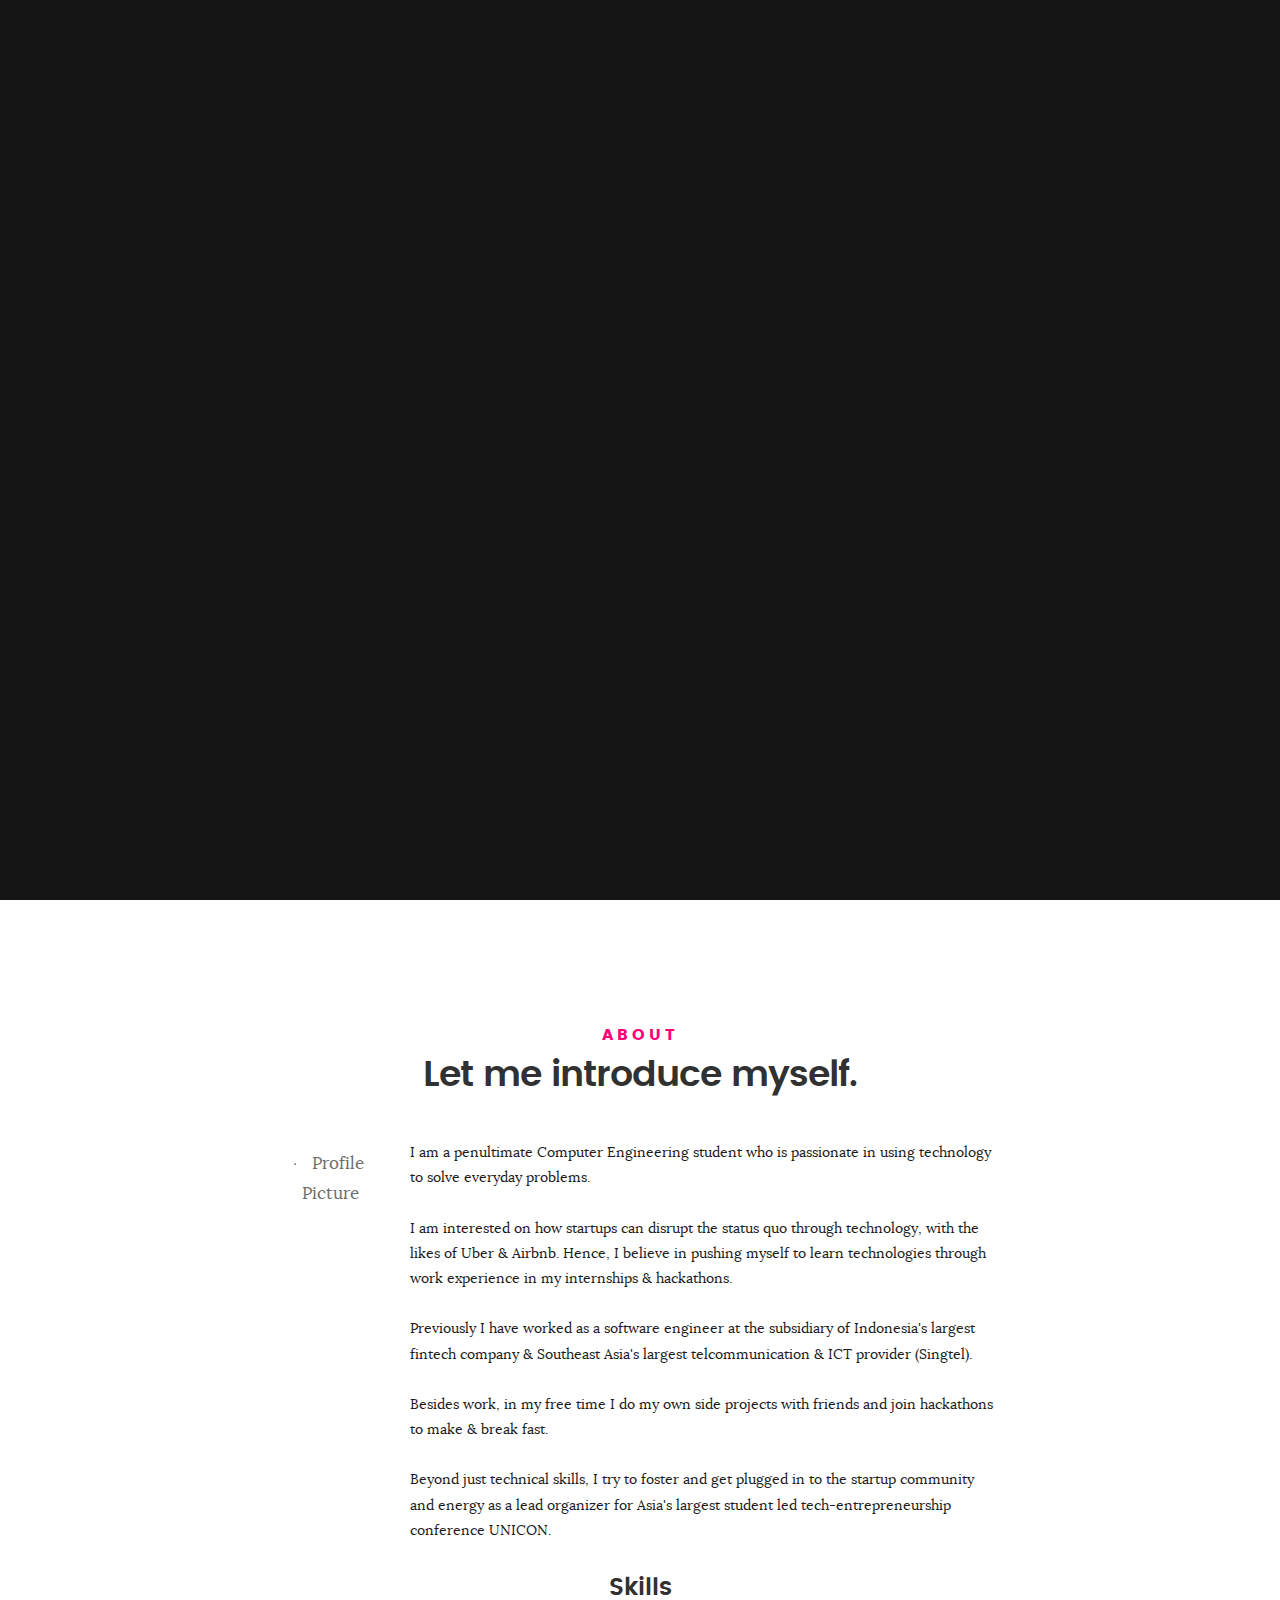
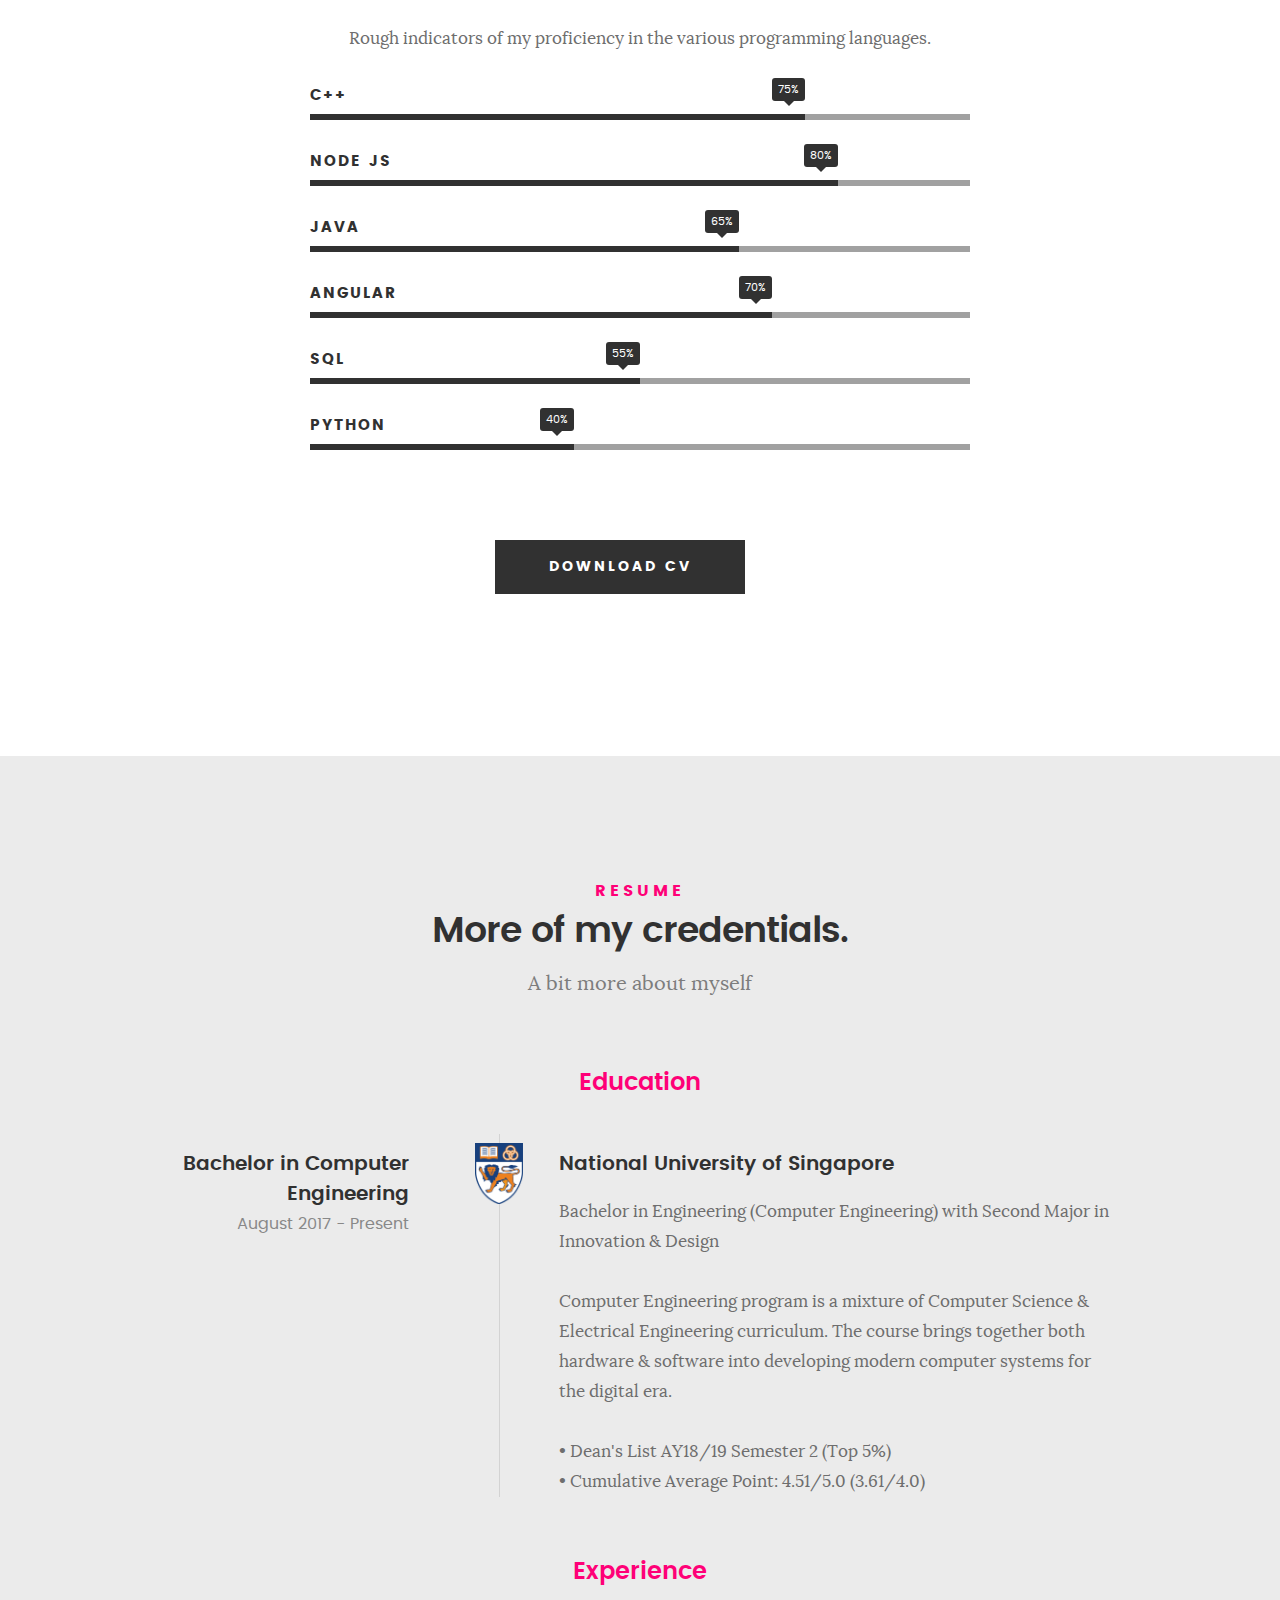
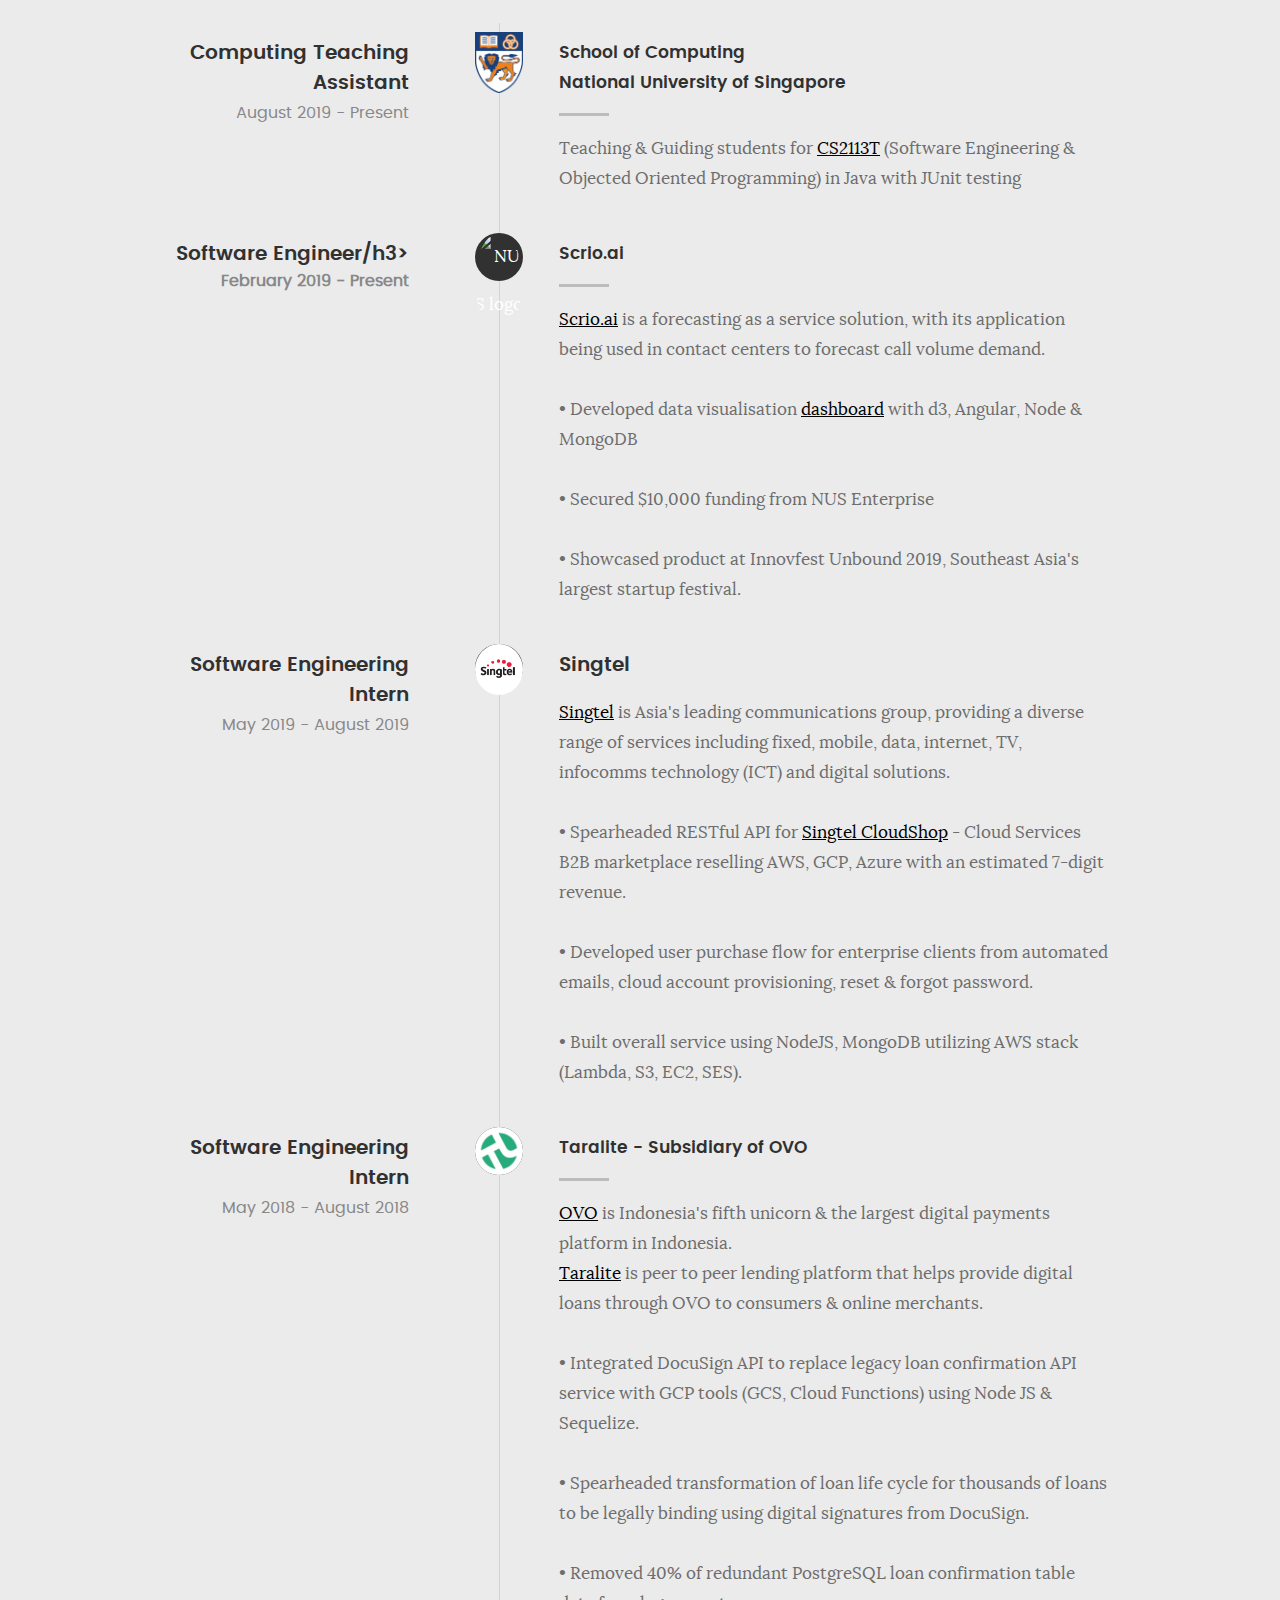
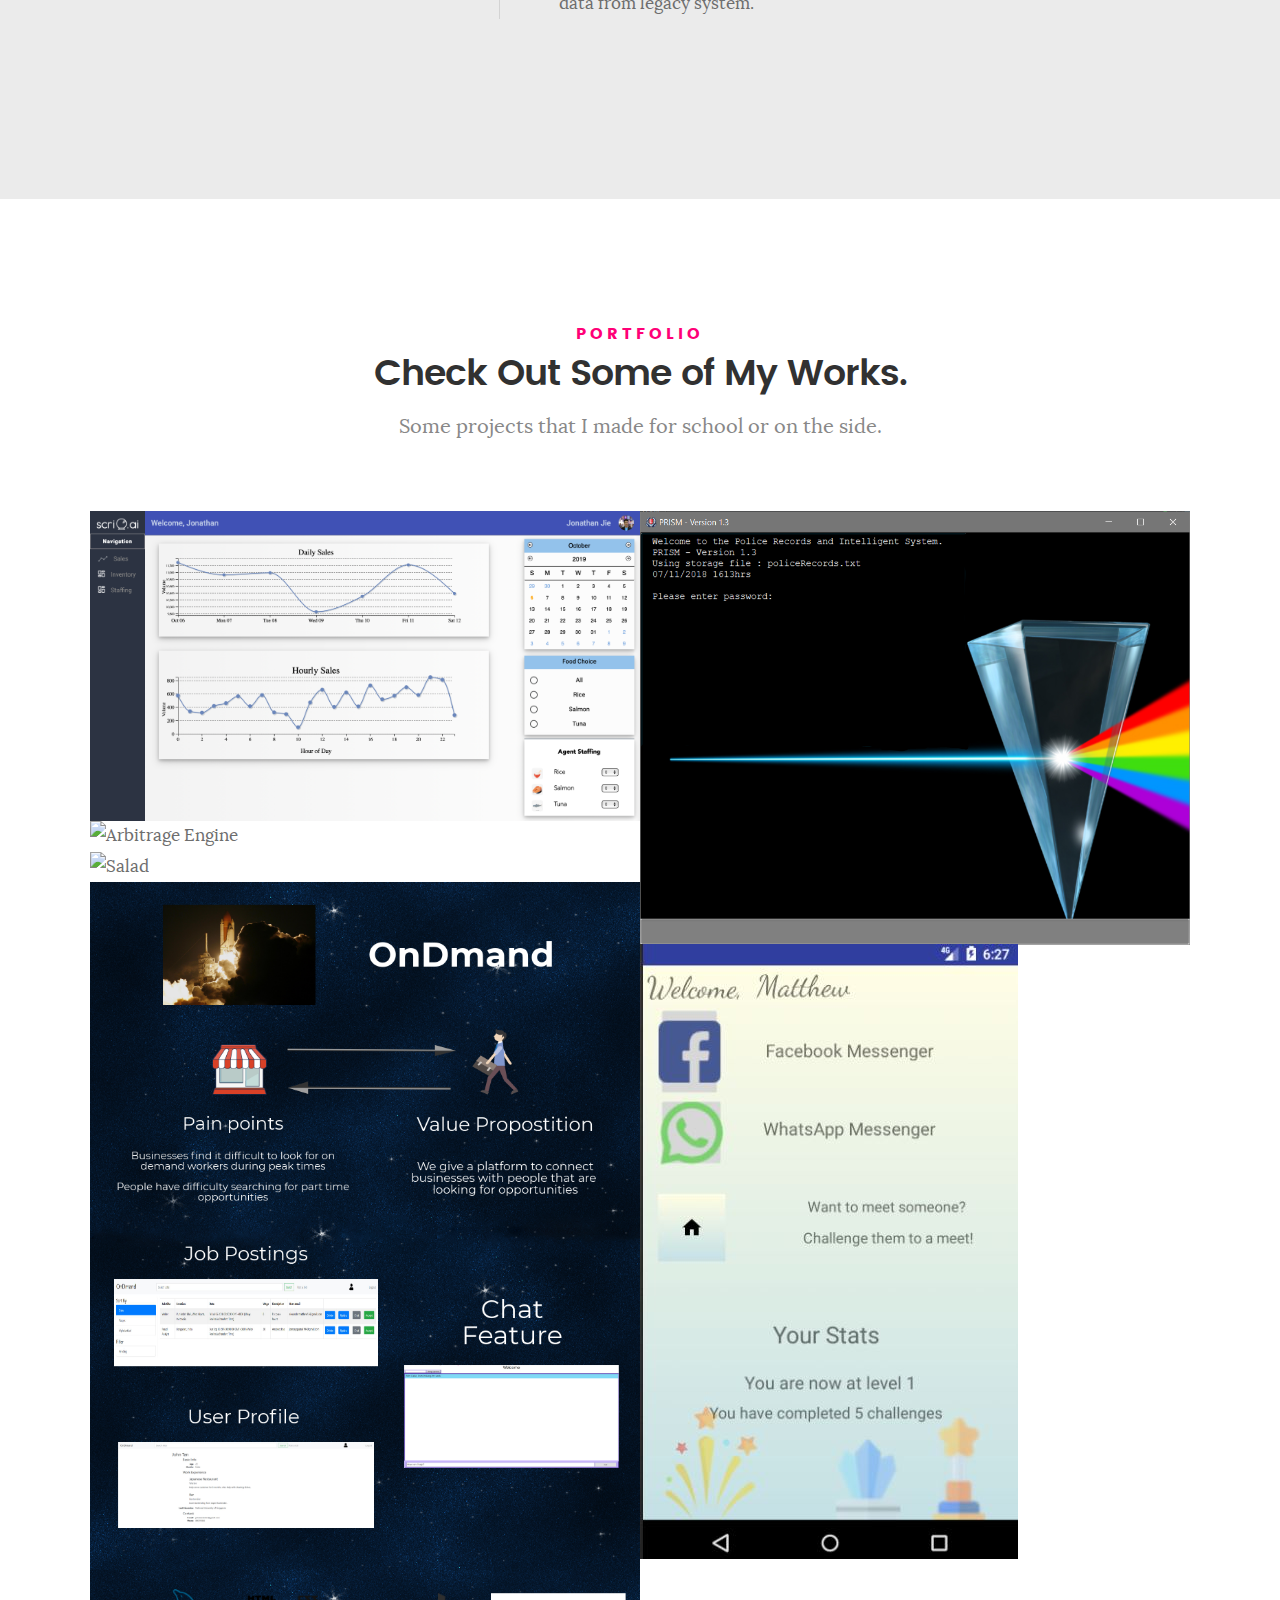
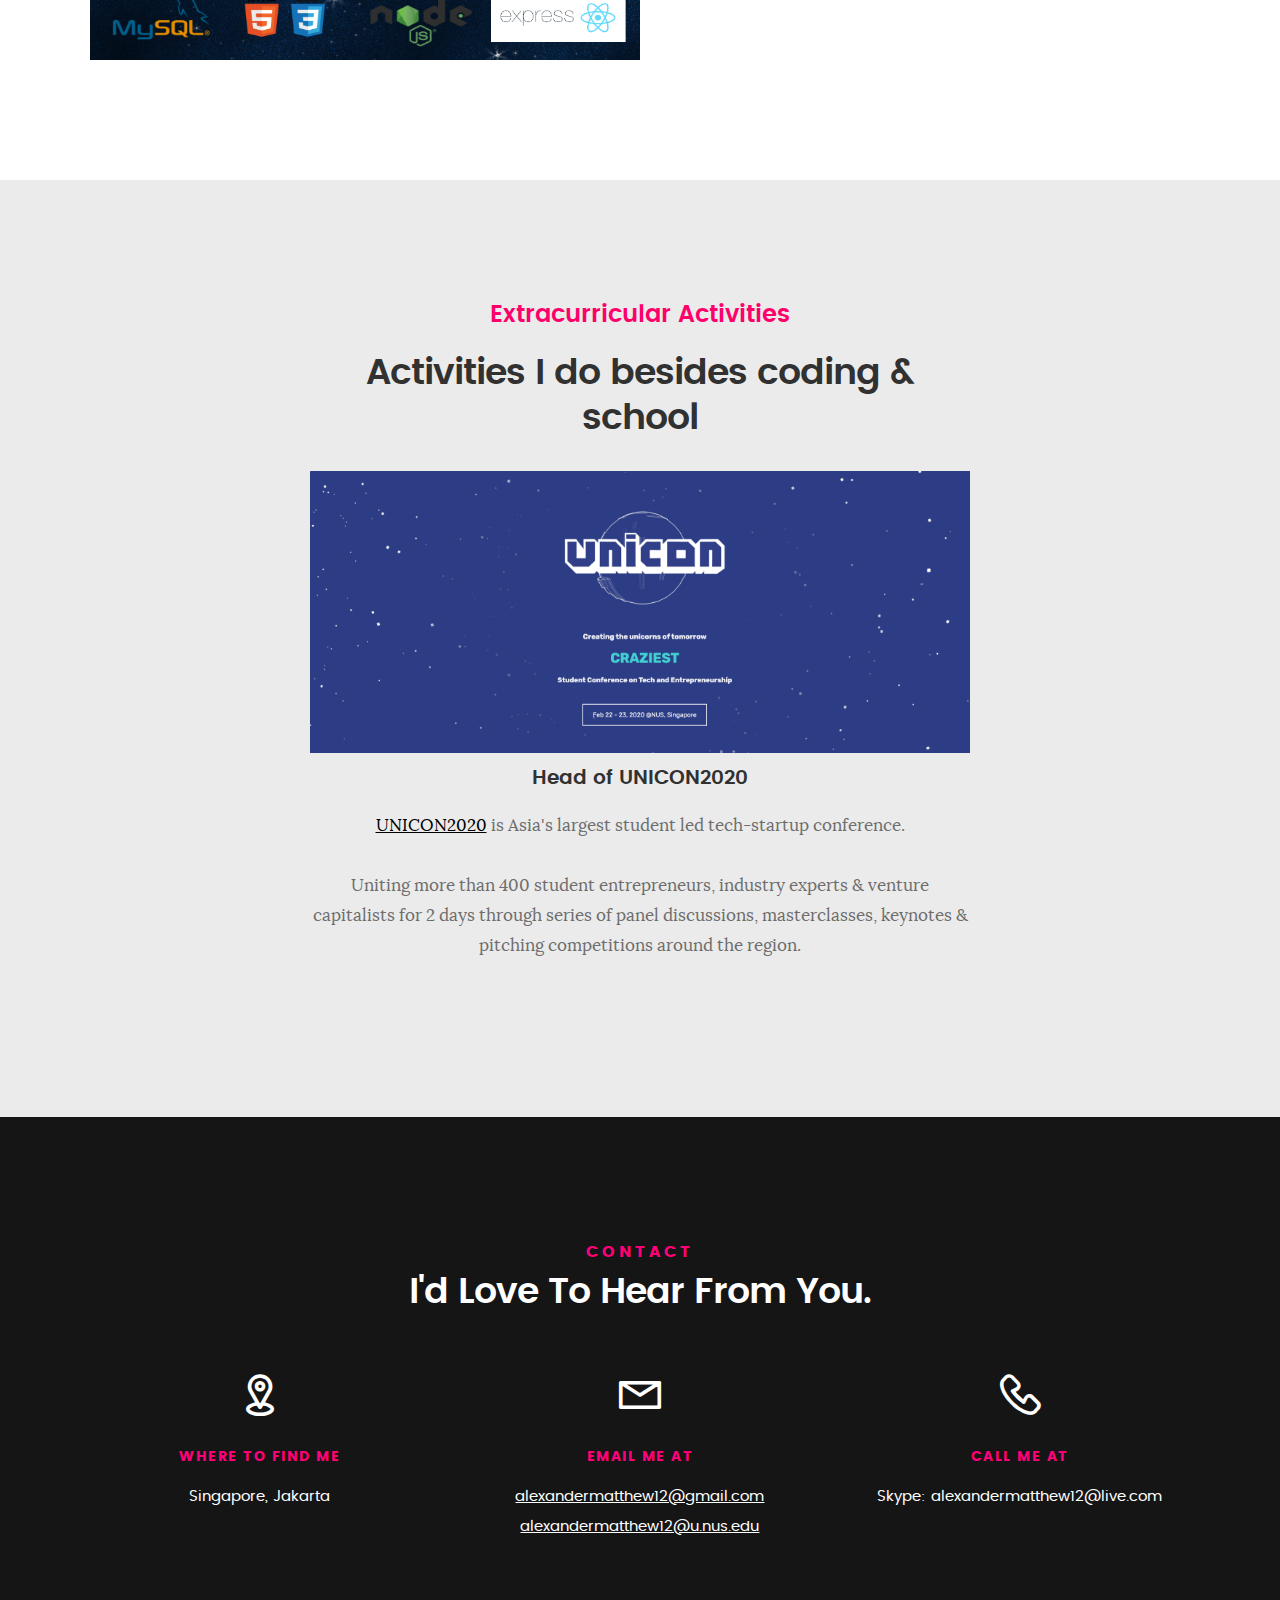
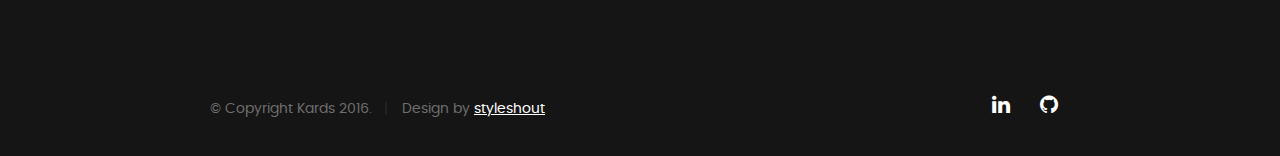
==== commit aae636d5: "added new email address" ====
--- a/index.html
+++ b/index.html
@@ -804,7 +804,9 @@
    			<h5>Email Me At</h5>
 
    			<p>
-				   <a href="mailto:alexandermatthew12@gmail.com" style="color: white">alexandermatthew12@gmail.com</a>	     
+				   <a href="mailto:alexandermatthew12@gmail.com" style="color: white">alexandermatthew12@gmail.com</a>
+				   <a href="mailto:alexandermatthew12@u.nus.edu" style="color: white">alexandermatthew12@u.nus.edu</a>
+
 			</p>
 
    		</div>
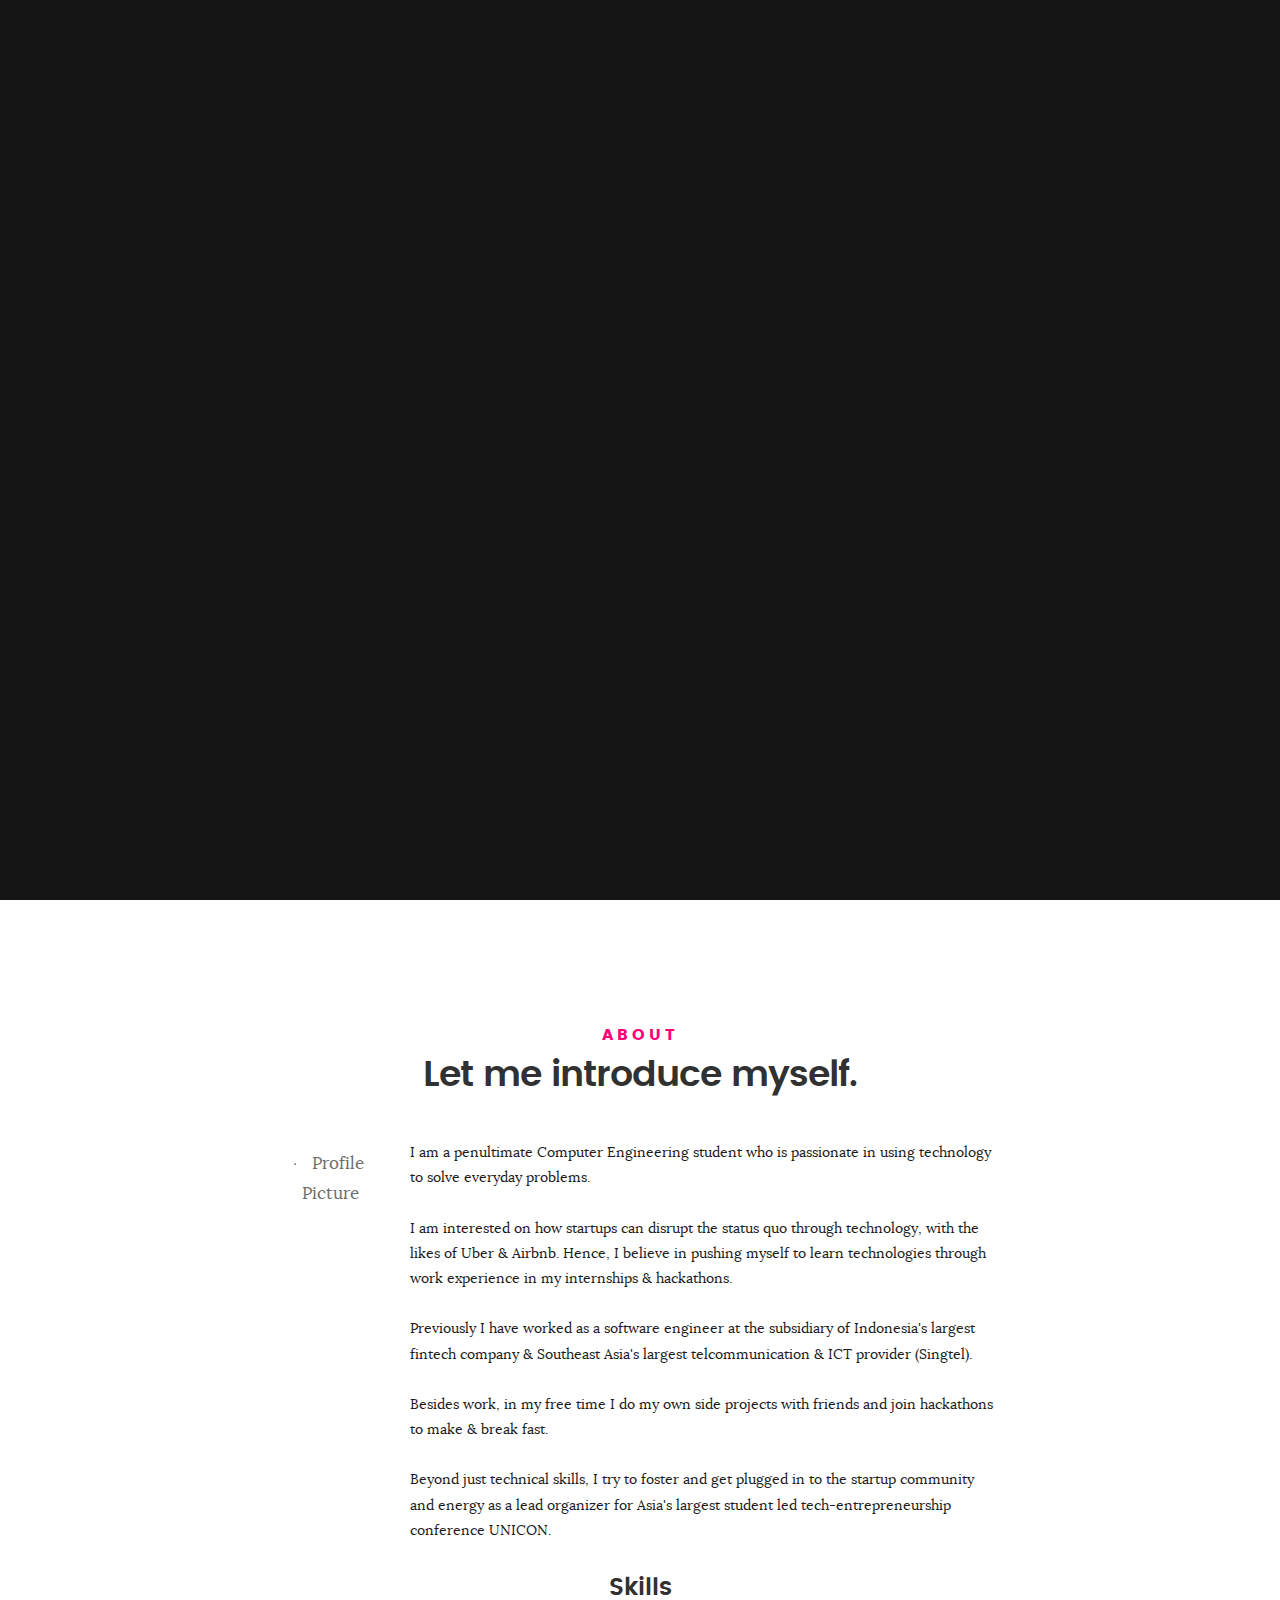
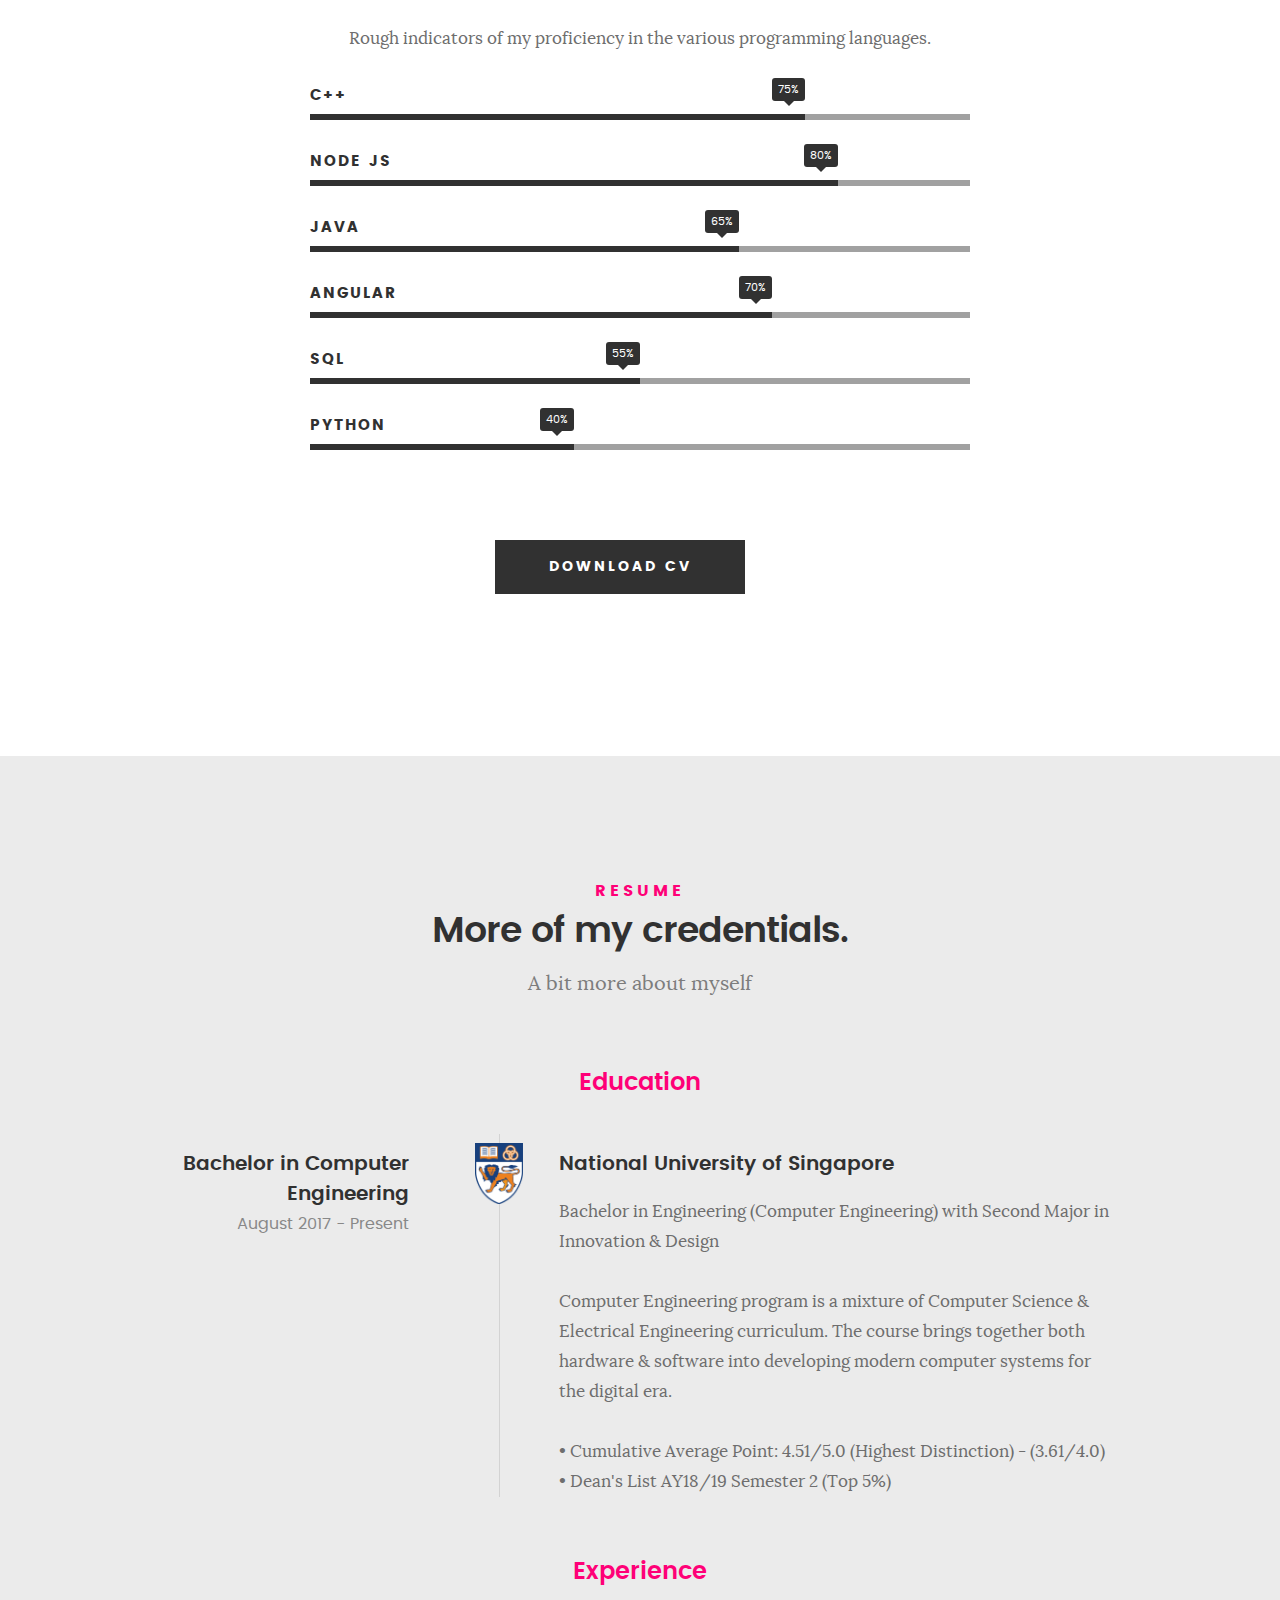
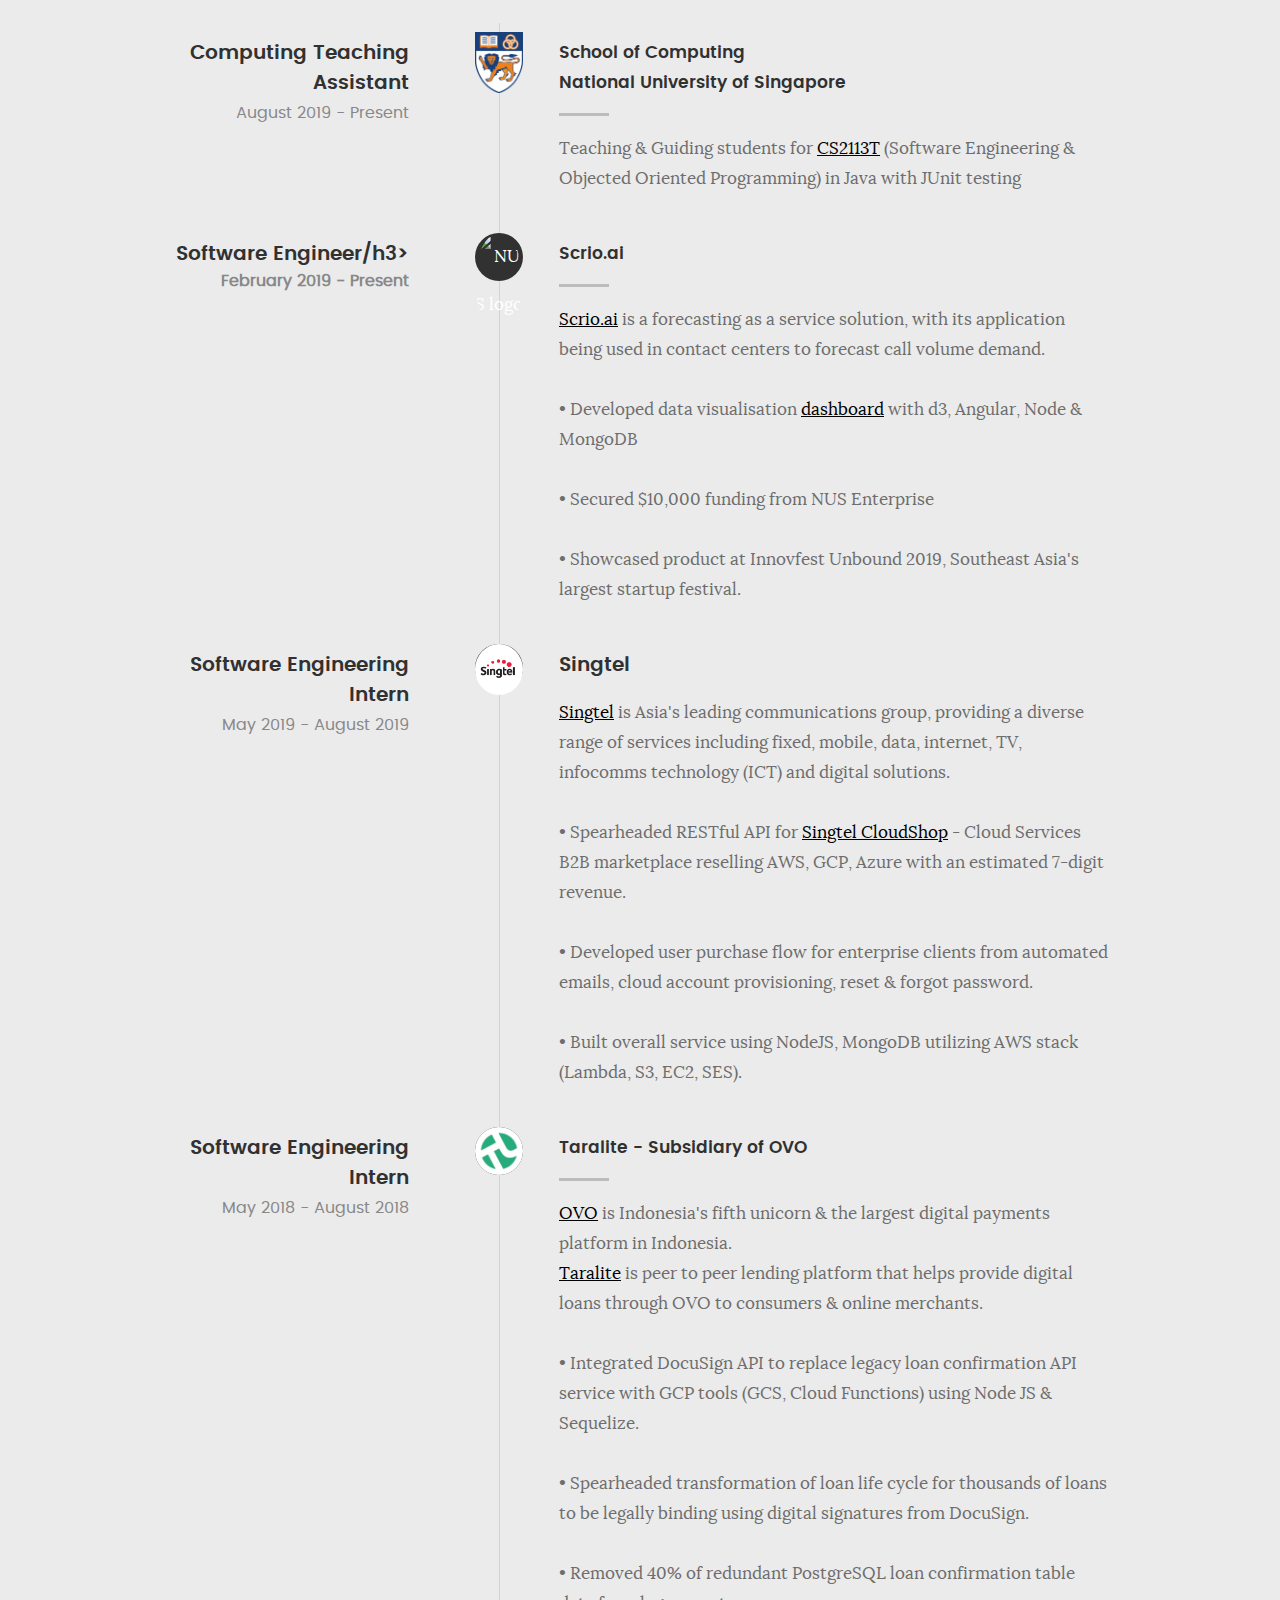
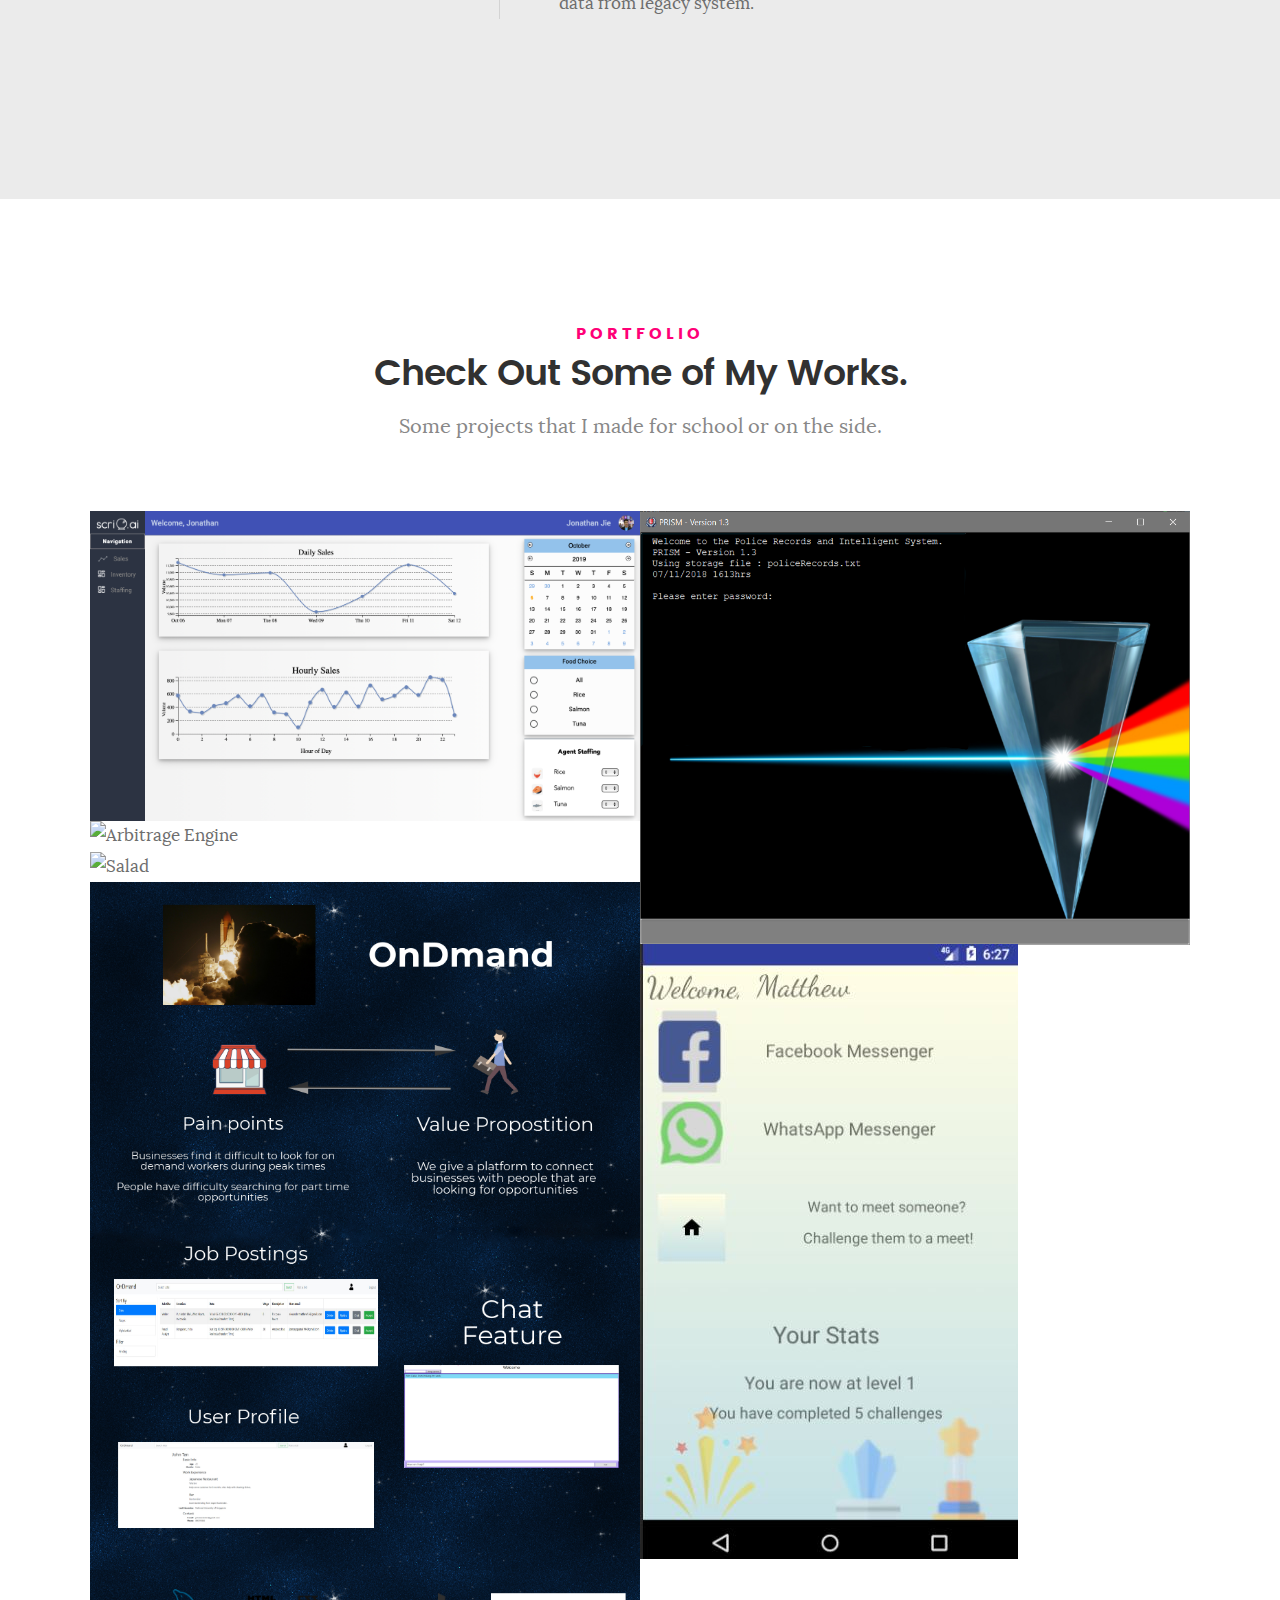
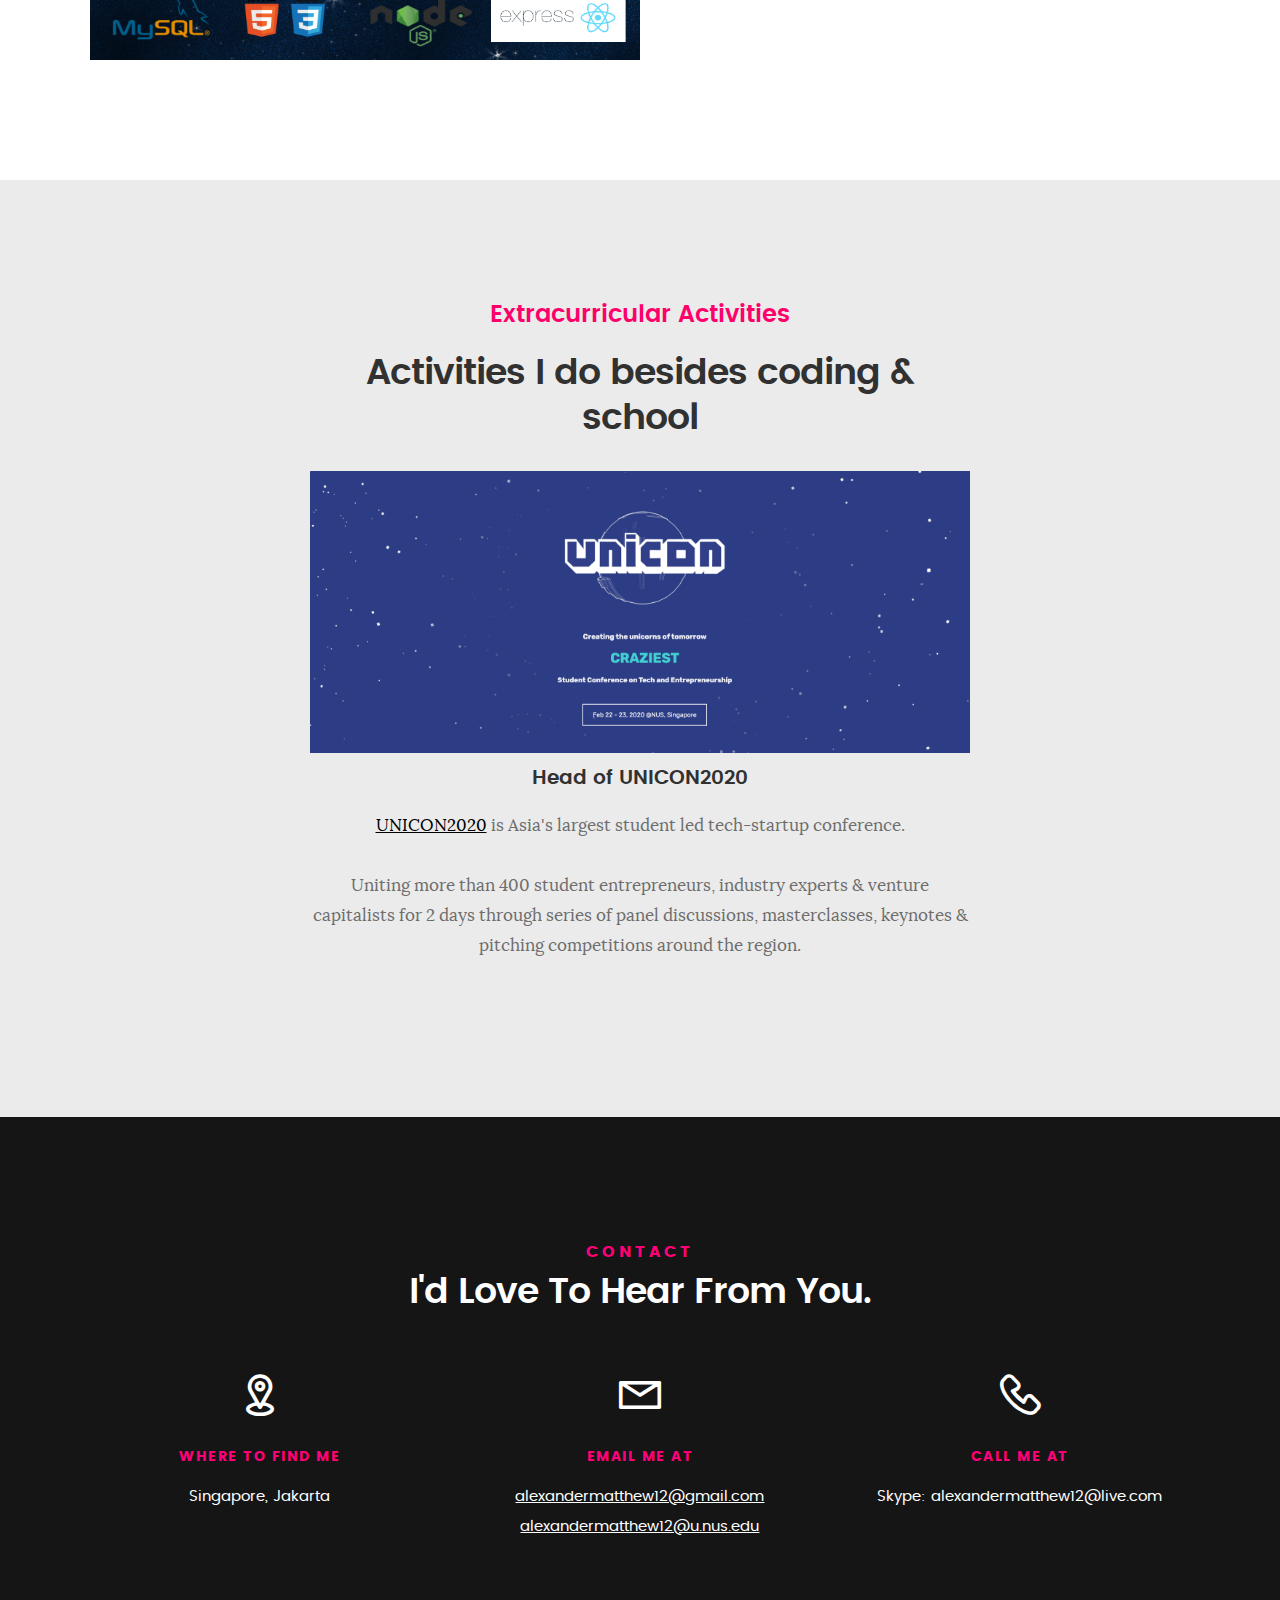
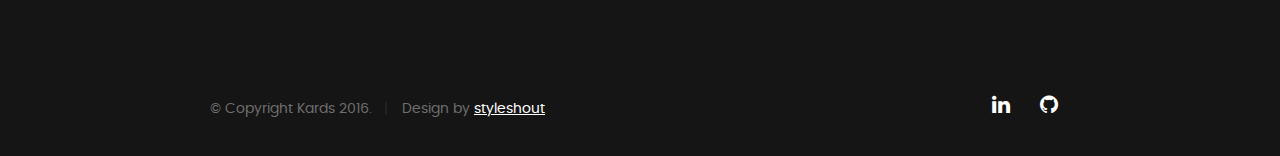
==== commit e14294e3: "Updated GPA representation" ====
--- a/index.html
+++ b/index.html
@@ -245,10 +245,9 @@
 								computer systems for the digital era. 
 								<br/>
 								<br/>
+								• Cumulative Average Point: 4.51/5.0 (Highest Distinction) - (3.61/4.0)
+								<br/>
 								• Dean's List AY18/19 Semester 2 (Top 5%)
-								<br/>
-								• Cumulative Average Point: 4.51/5.0 (3.61/4.0)
-											
 							</p>
 						</div>
  
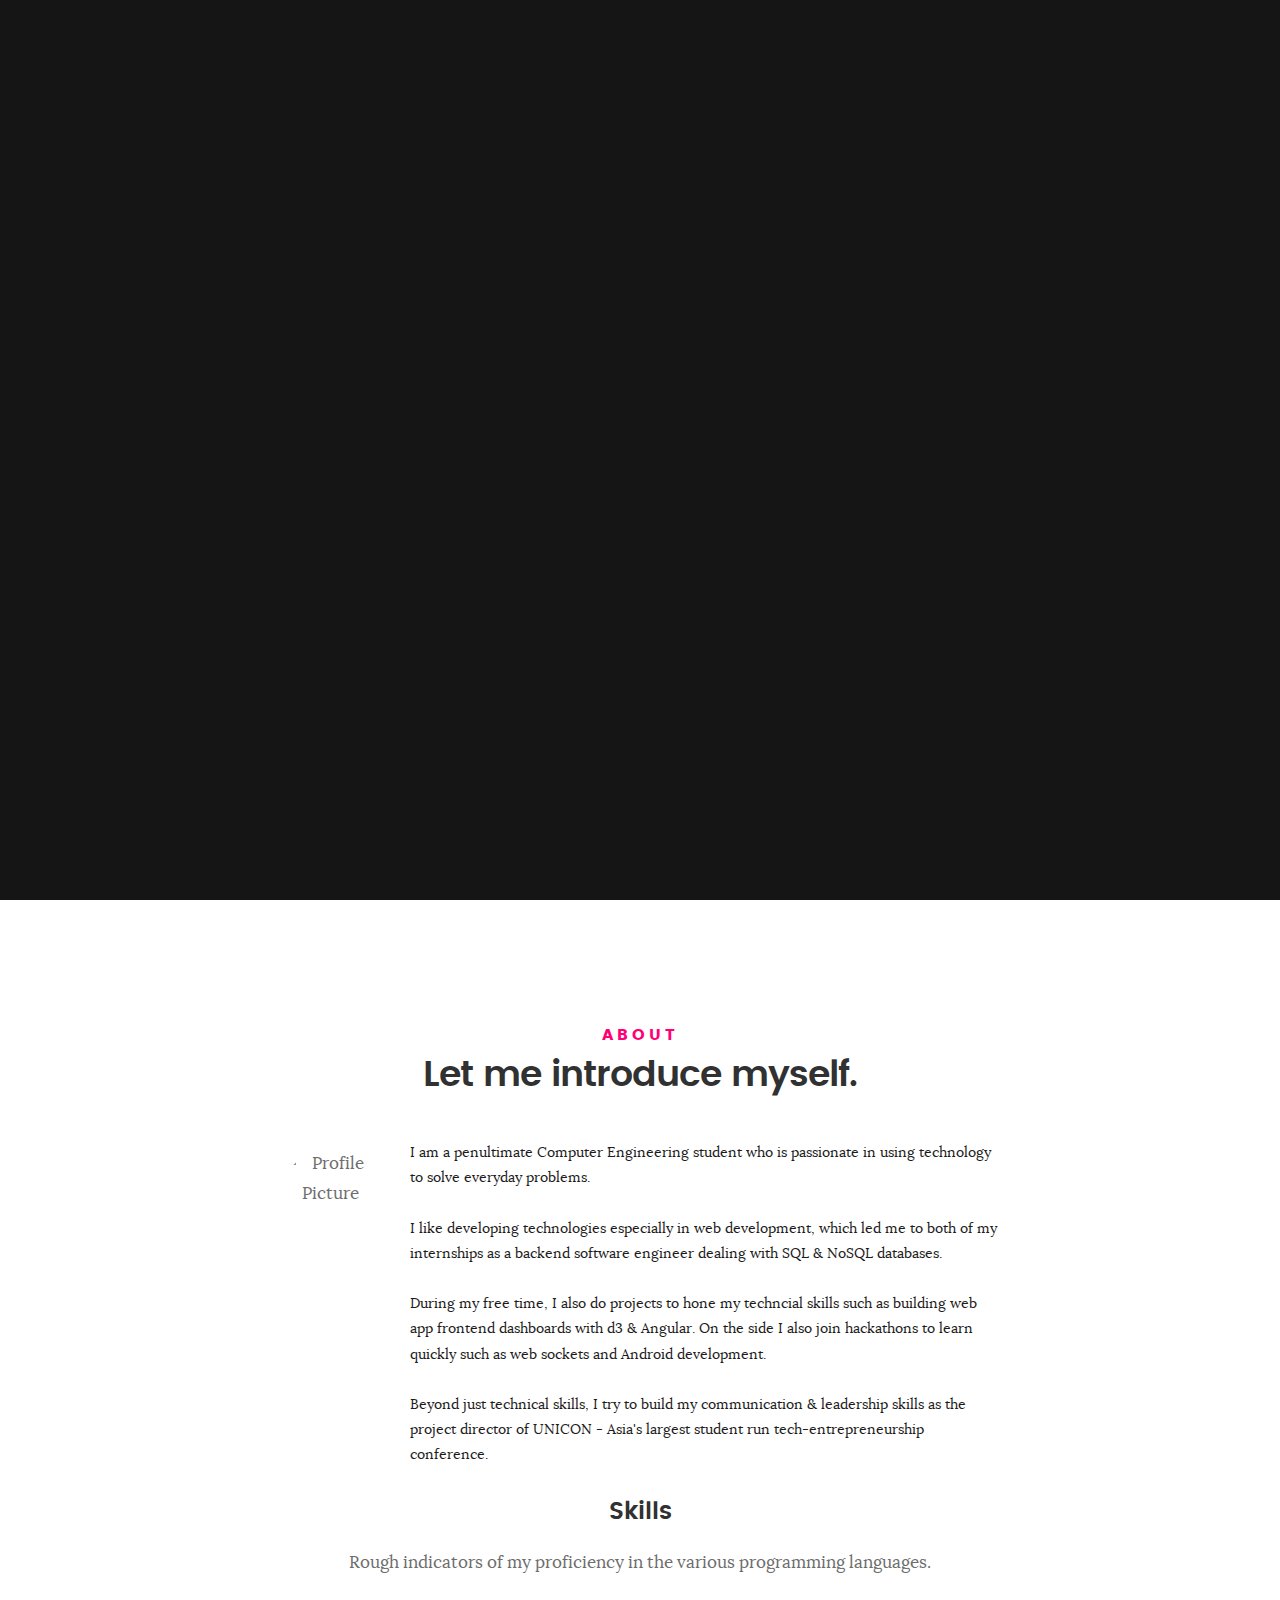
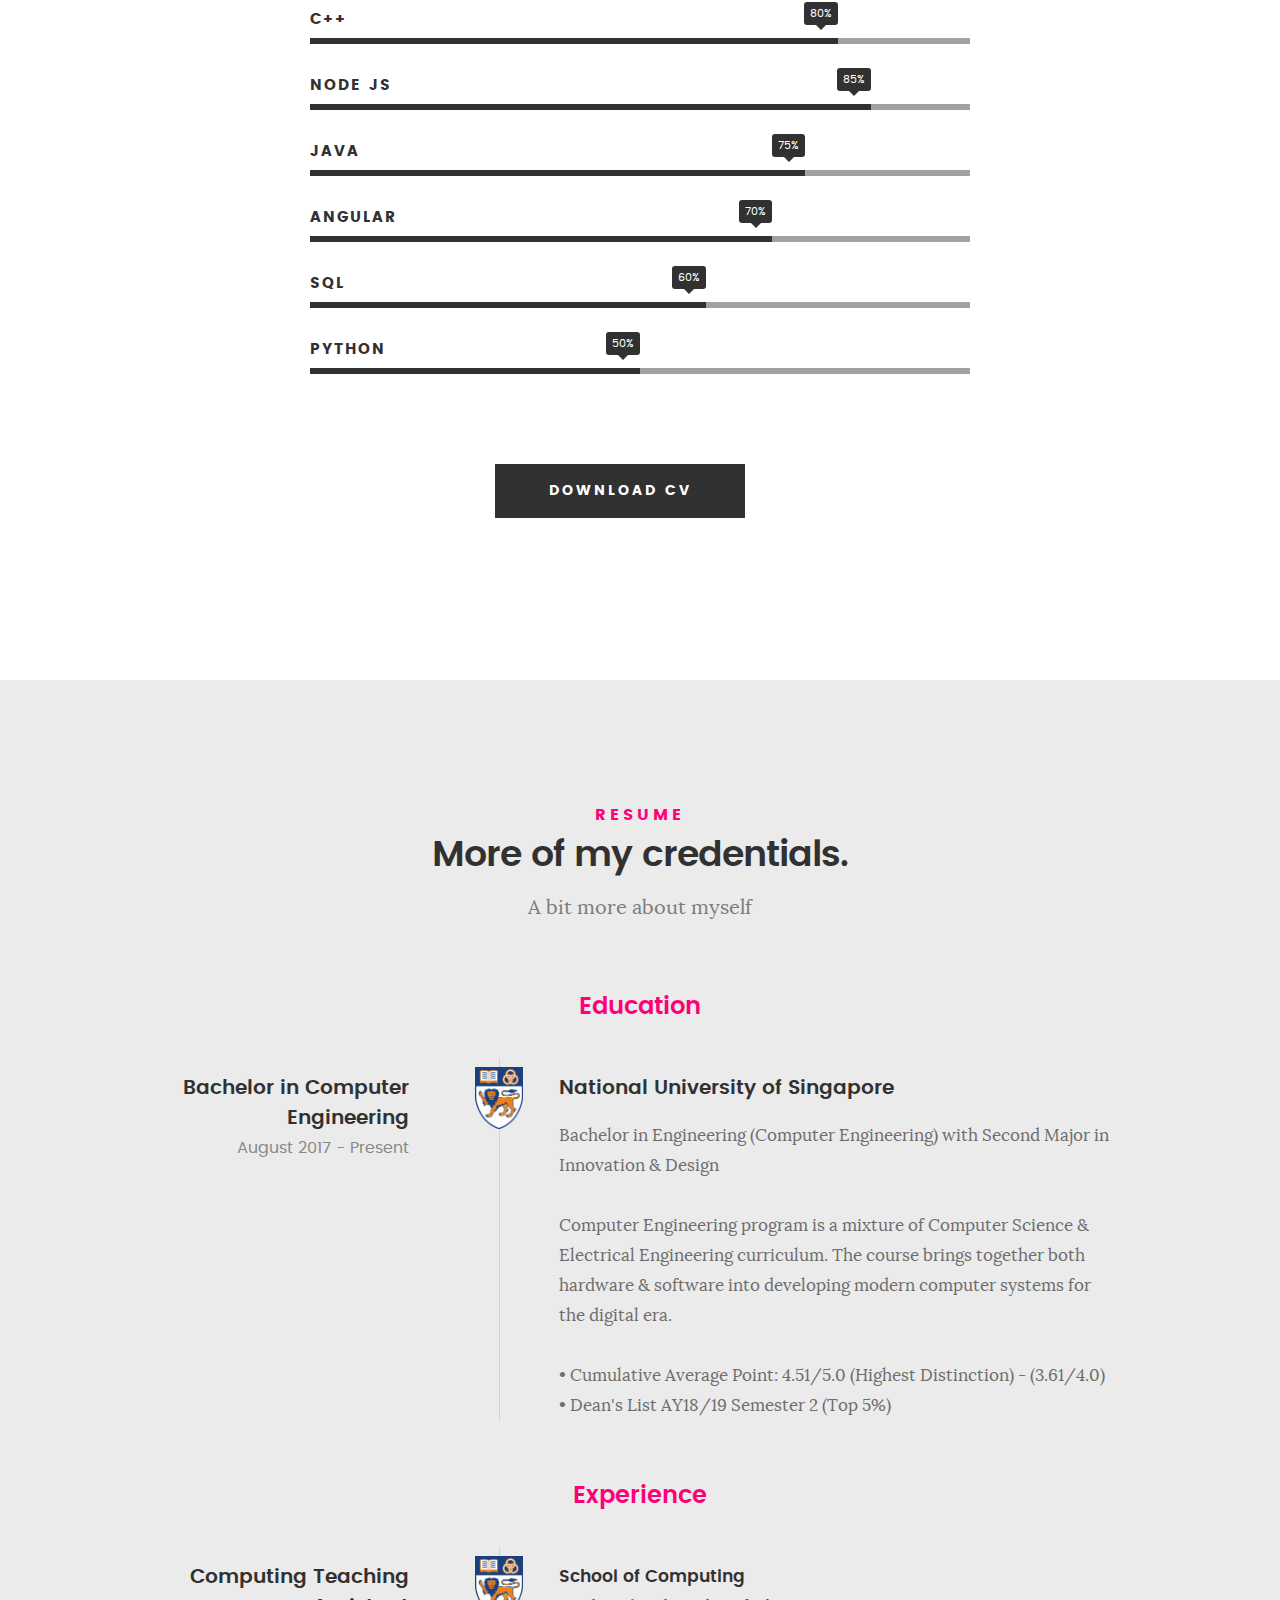
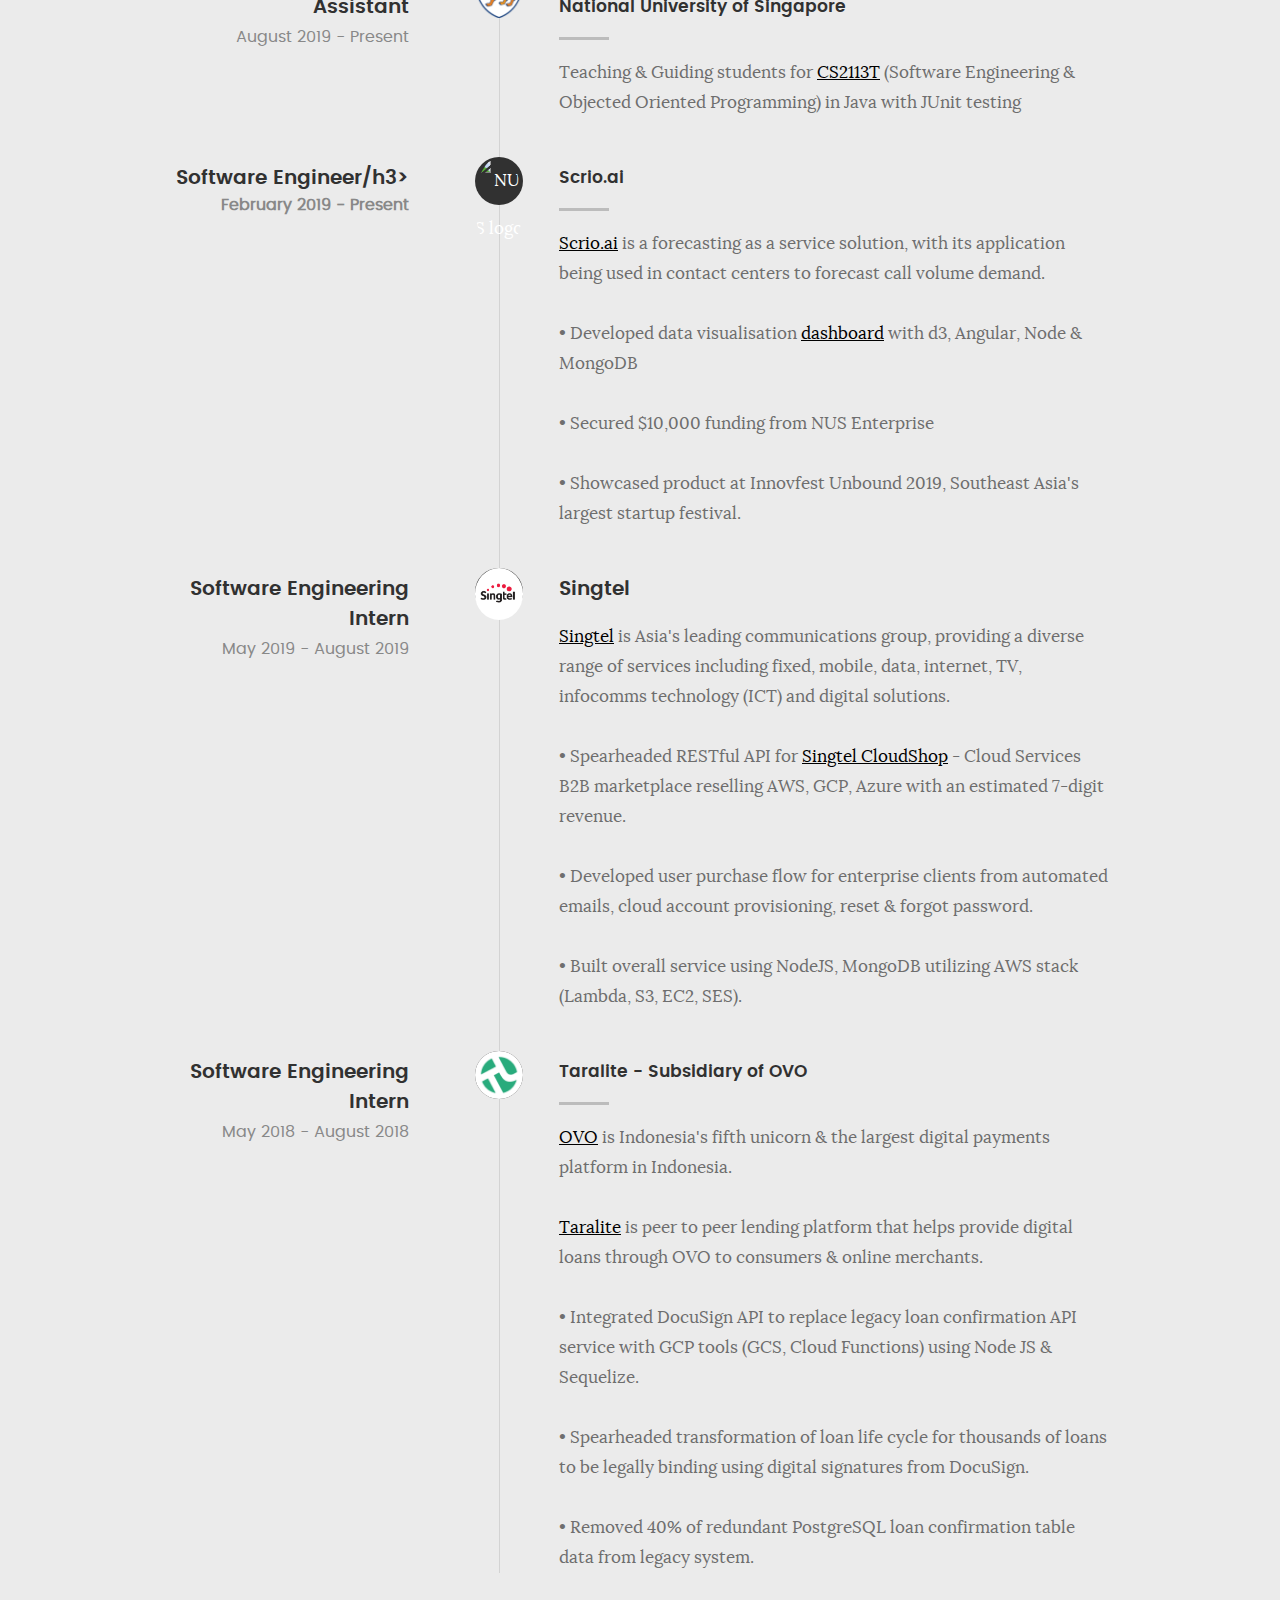
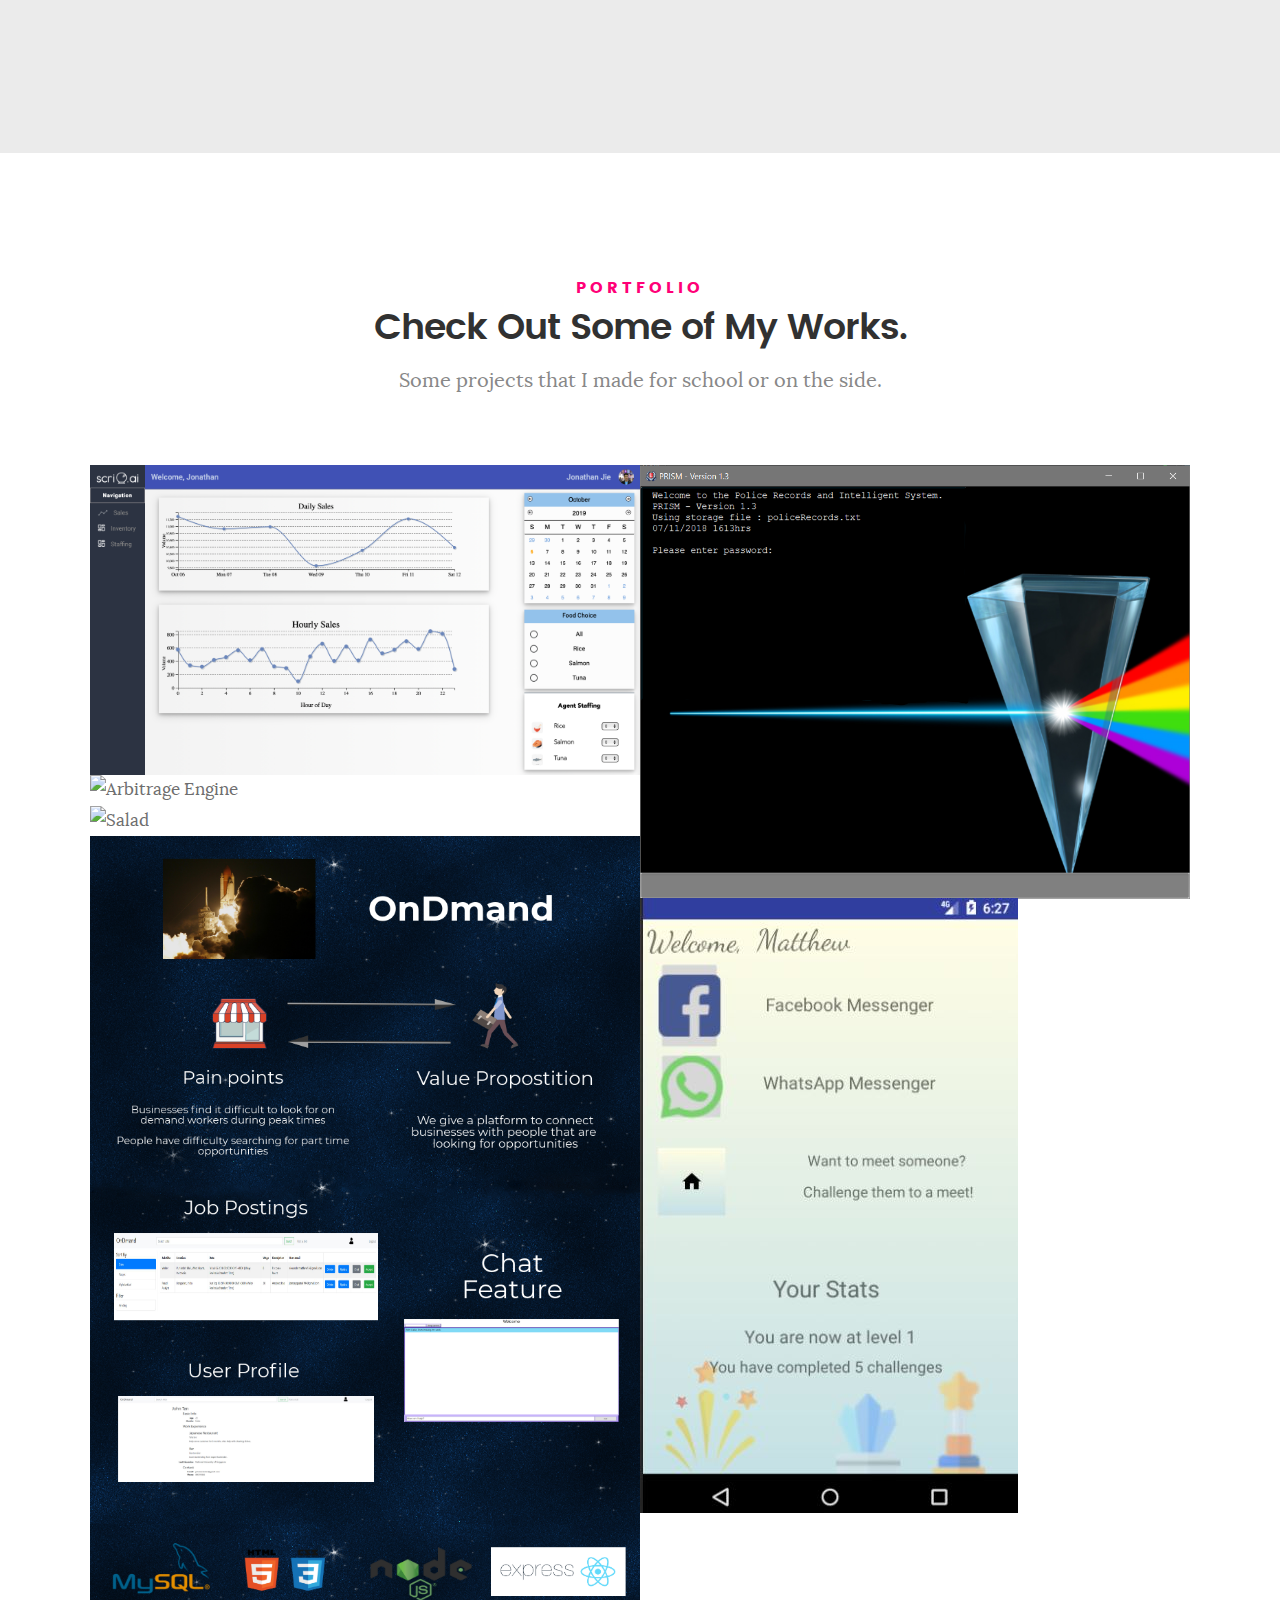
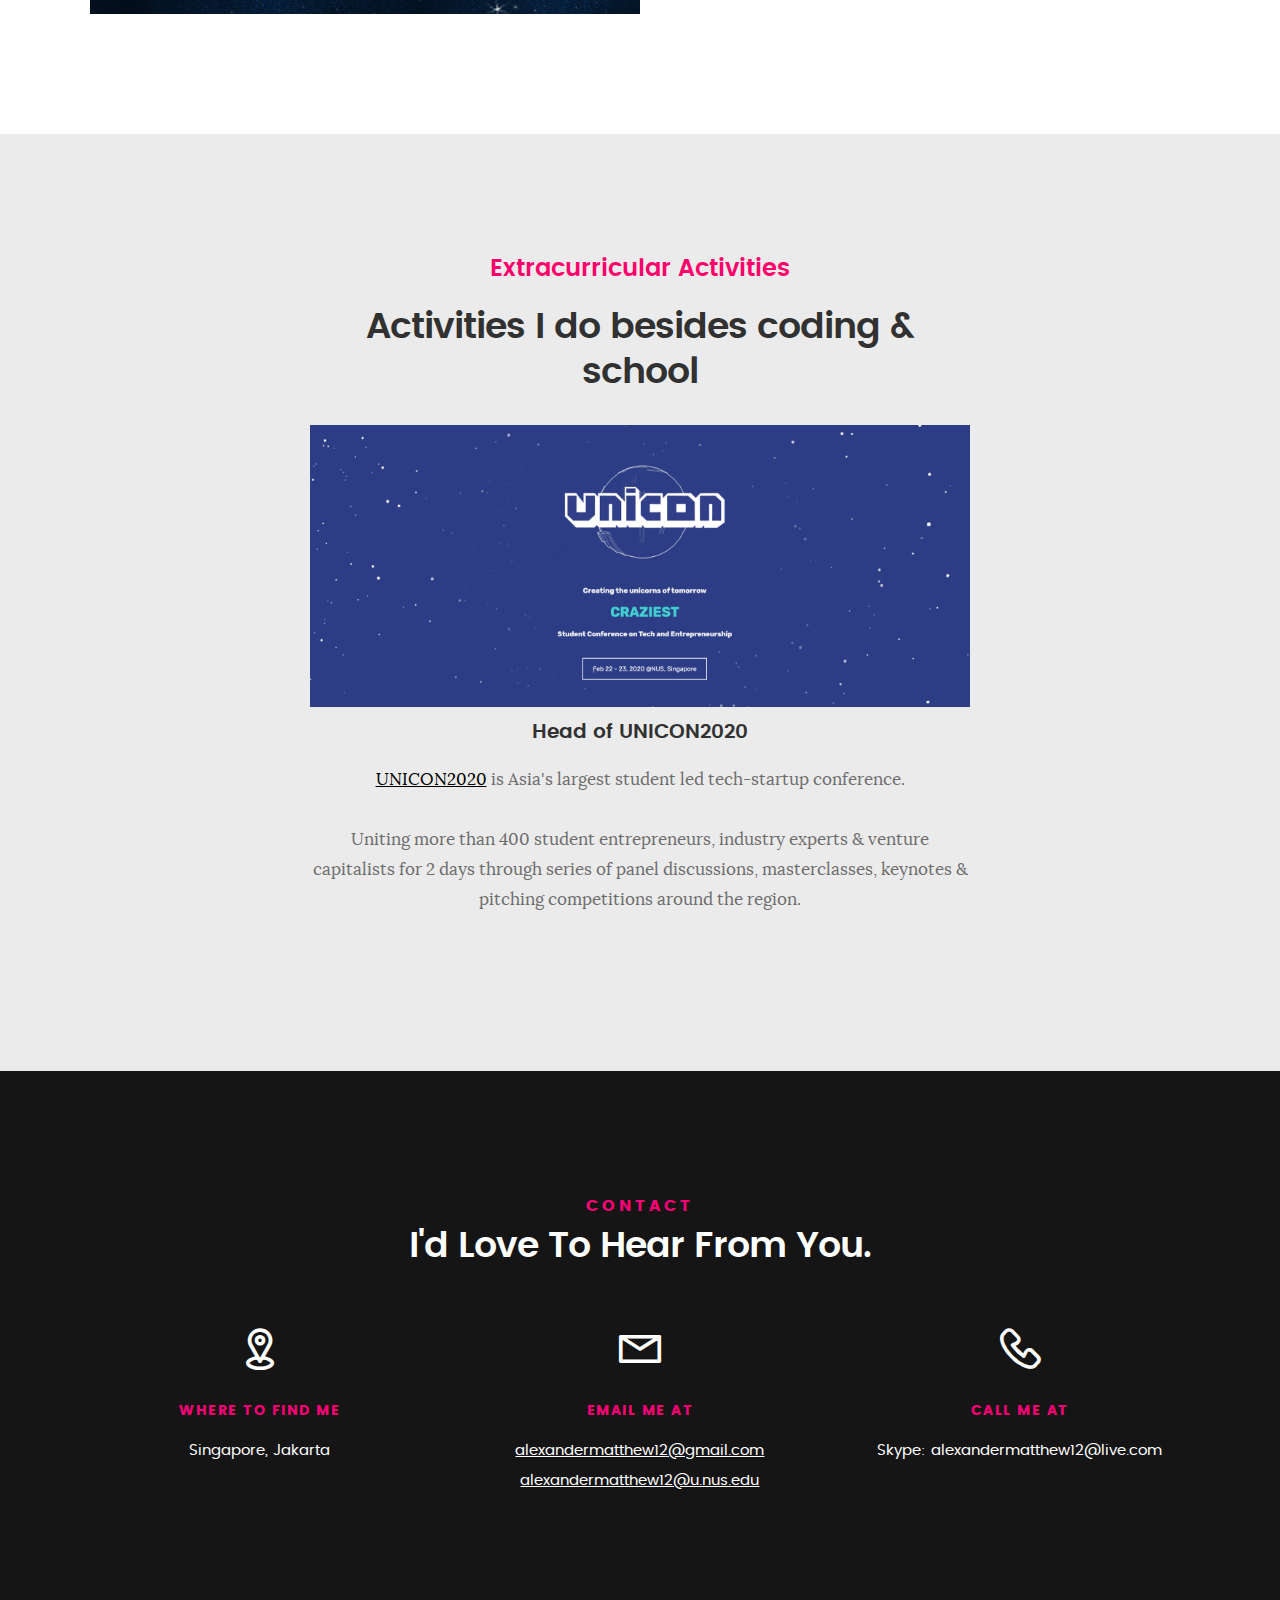
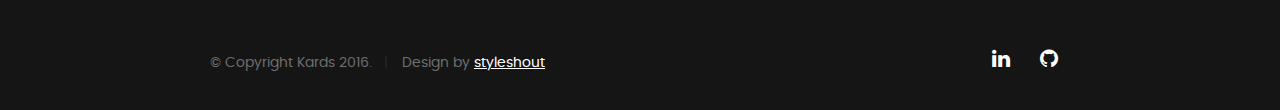
==== commit 3ab94adf: "Updated intro text" ====
--- a/index.html
+++ b/index.html
@@ -126,17 +126,15 @@
    				<p class="lead" style="color: rgb(29, 28, 28); font-size: 1.4rem; ">
 					I am a penultimate Computer Engineering student who is passionate in using technology to solve everyday problems. 
 					<br/><br/>
-					I am interested on how startups can disrupt the status quo through technology, with the likes of Uber & Airbnb.
-					Hence, I believe in pushing myself to learn technologies through work experience in my internships & hackathons.
+					I like developing technologies especially in web development, which led me to both of 
+					my internships as a backend software engineer dealing with SQL & NoSQL databases. 
+					<br/><br/>
+					During my free time, I also do projects to hone my techncial skills such as
+					building web app frontend dashboards with d3 & Angular. On the side I 
+					also join hackathons to learn quickly such as web sockets and Android development. 
 					<br/> <br/>
-					Previously I have worked as a software engineer at the subsidiary of Indonesia's largest fintech company & 
-					Southeast Asia's largest telcommunication & ICT provider (Singtel). 
-					<br/><br/>
-					Besides work, in my free time I do my own side projects with friends and join hackathons to make & break fast.
-					<br/> <br/>
-					Beyond just technical skills, I try to foster and get plugged in to the startup community and energy as a lead organizer
-					for Asia's largest student led tech-entrepreneurship conference UNICON.
-
+					Beyond just technical skills, I try to build my communication & leadership skills as
+					the project director of UNICON - Asia's largest student run tech-entrepreneurship conference.
    			</div>   			
 
 		   </div>   		
@@ -149,15 +147,15 @@
 	
 				 <ul class="skill-bars">
 					<li>
-						<div class="progress percent75"><span>75%</span></div>
+						<div class="progress percent80"><span>80%</span></div>
 						<strong>C++</strong>
 					</li>
 					<li>
-						<div class="progress percent80"><span>80%</span></div>
+						<div class="progress percent85"><span>85%</span></div>
 						<strong>Node JS</strong>
 					</li>
 					<li>
-						<div class="progress percent65"><span>65%</span></div>
+						<div class="progress percent75"><span>75%</span></div>
 						<strong>Java</strong>
 					</li>
 					<li>
@@ -165,12 +163,12 @@
 						<strong>Angular</strong>
 					</li>
 					<li>
-						<div class="progress percent50"><span>55%</span></div>
+						<div class="progress percent60"><span>60%</span></div>
 						<strong>SQL</strong>
 					</li>
 					<li>
 	
-						<div class="progress percent40"><span>40%</span></div>
+						<div class="progress percent50"><span>50%</span></div>
 						<strong>Python</strong>
 					</li>
 	   
@@ -363,7 +361,7 @@
 	   					<h4>Taralite - Subsidiary of OVO</h4>
 	   					<p>
 							<a href="https://www.linkedin.com/company/visionetinternasional" target="_blank">OVO</a> is Indonesia's fifth unicorn & the largest digital payments platform in Indonesia. 
-							<br/>
+							<br/><br/>
 							<a href="https://www.taralite.com/" target="_blank">Taralite</a> is peer to peer lending platform that helps provide digital loans through OVO to consumers & online merchants.
 							<br/><br/>
 							•	Integrated DocuSign API to replace legacy loan confirmation API service with GCP tools (GCS, Cloud Functions) using Node JS & Sequelize.
@@ -686,7 +684,8 @@
 
    	</div> <!-- /portfolio-content --> 
 		
-	</section> <!-- /portfolio --> 
+	</section> 
+	<!-- /portfolio --> 
 
 	<section id="extracurricular" class="grey-section">
 
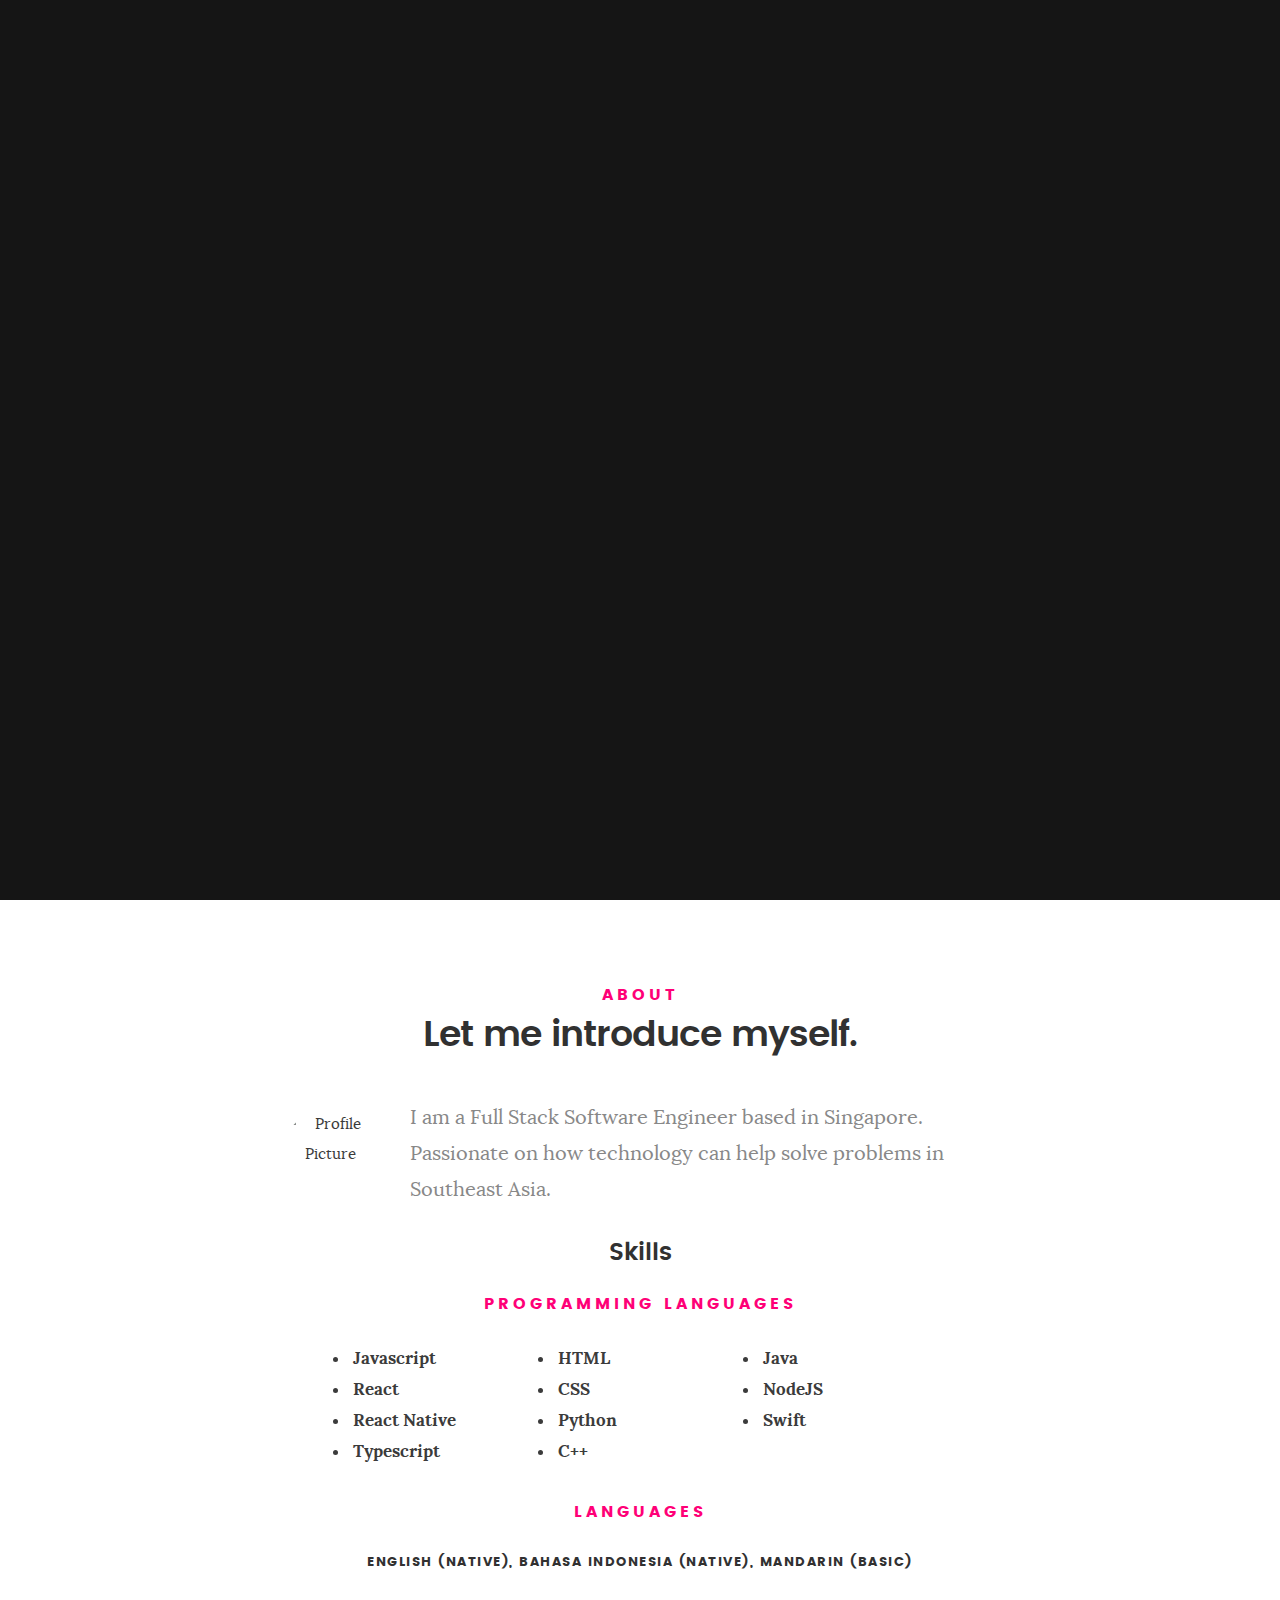
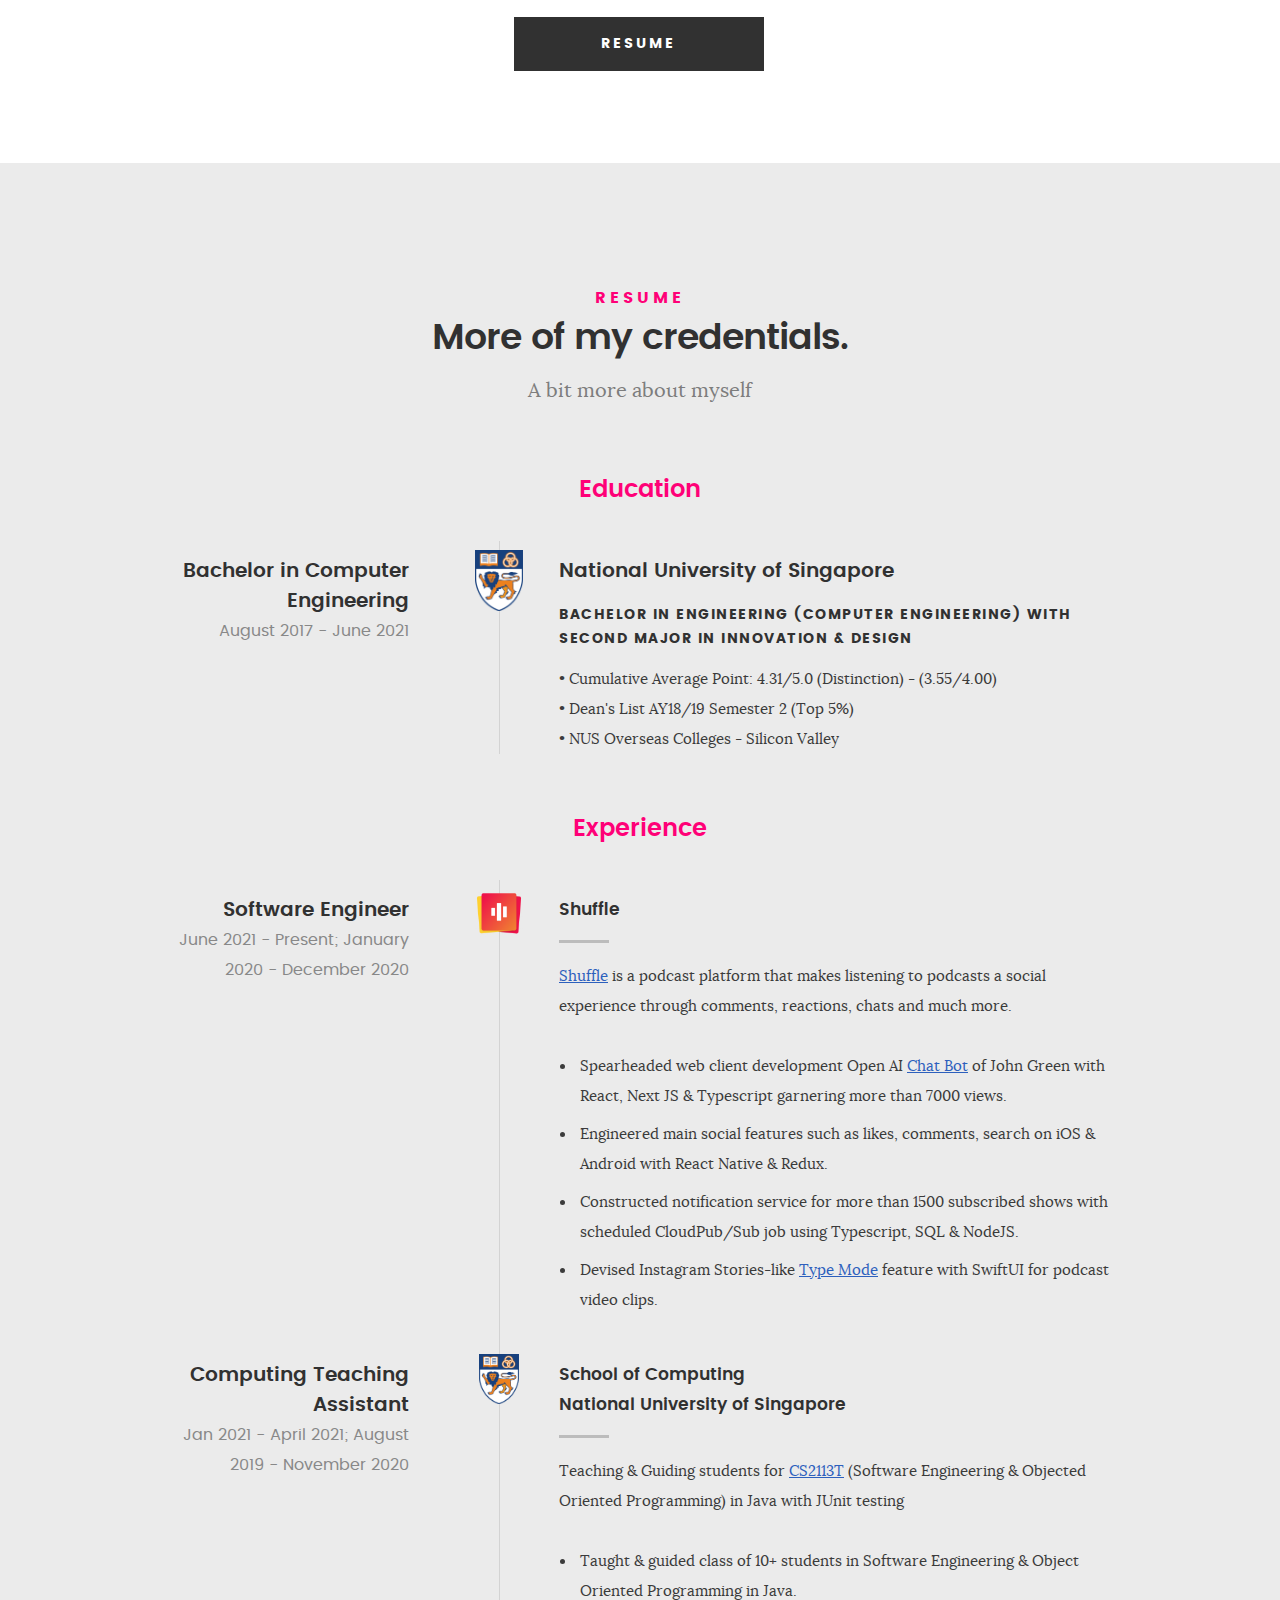
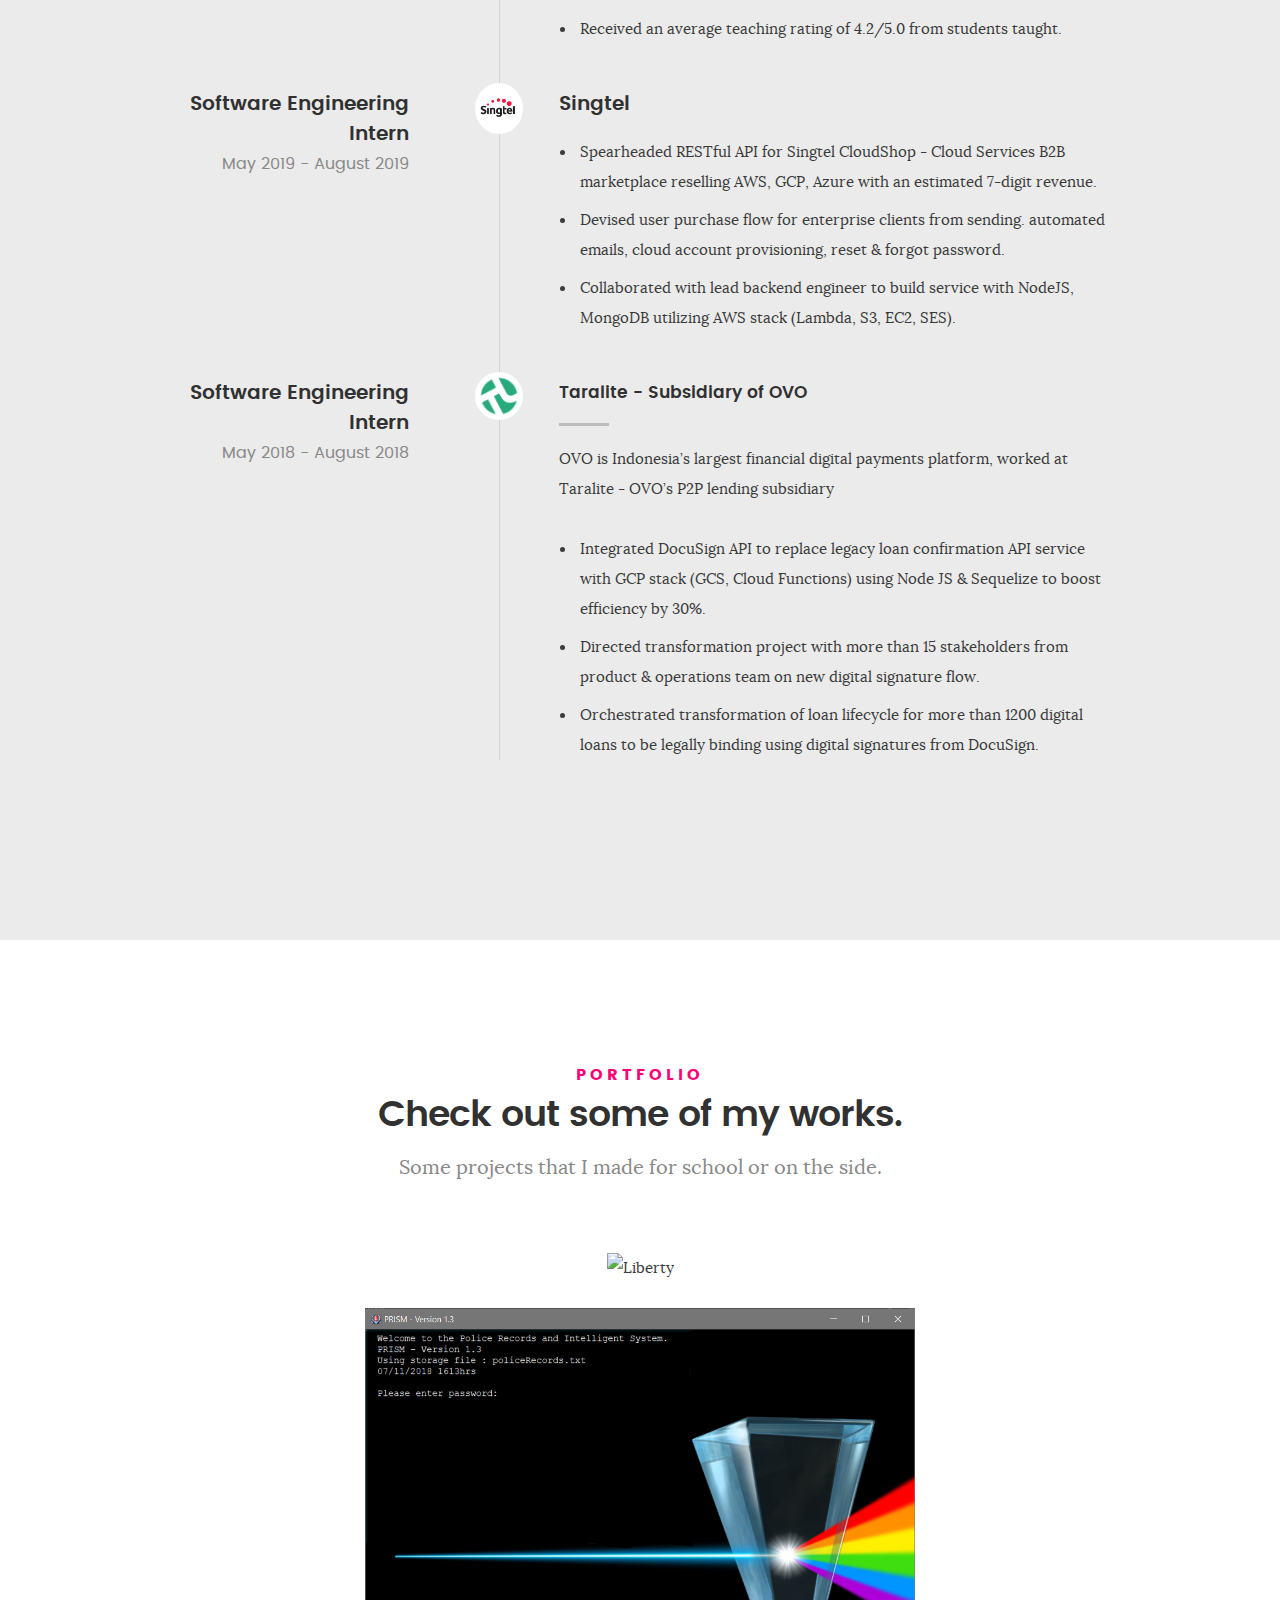
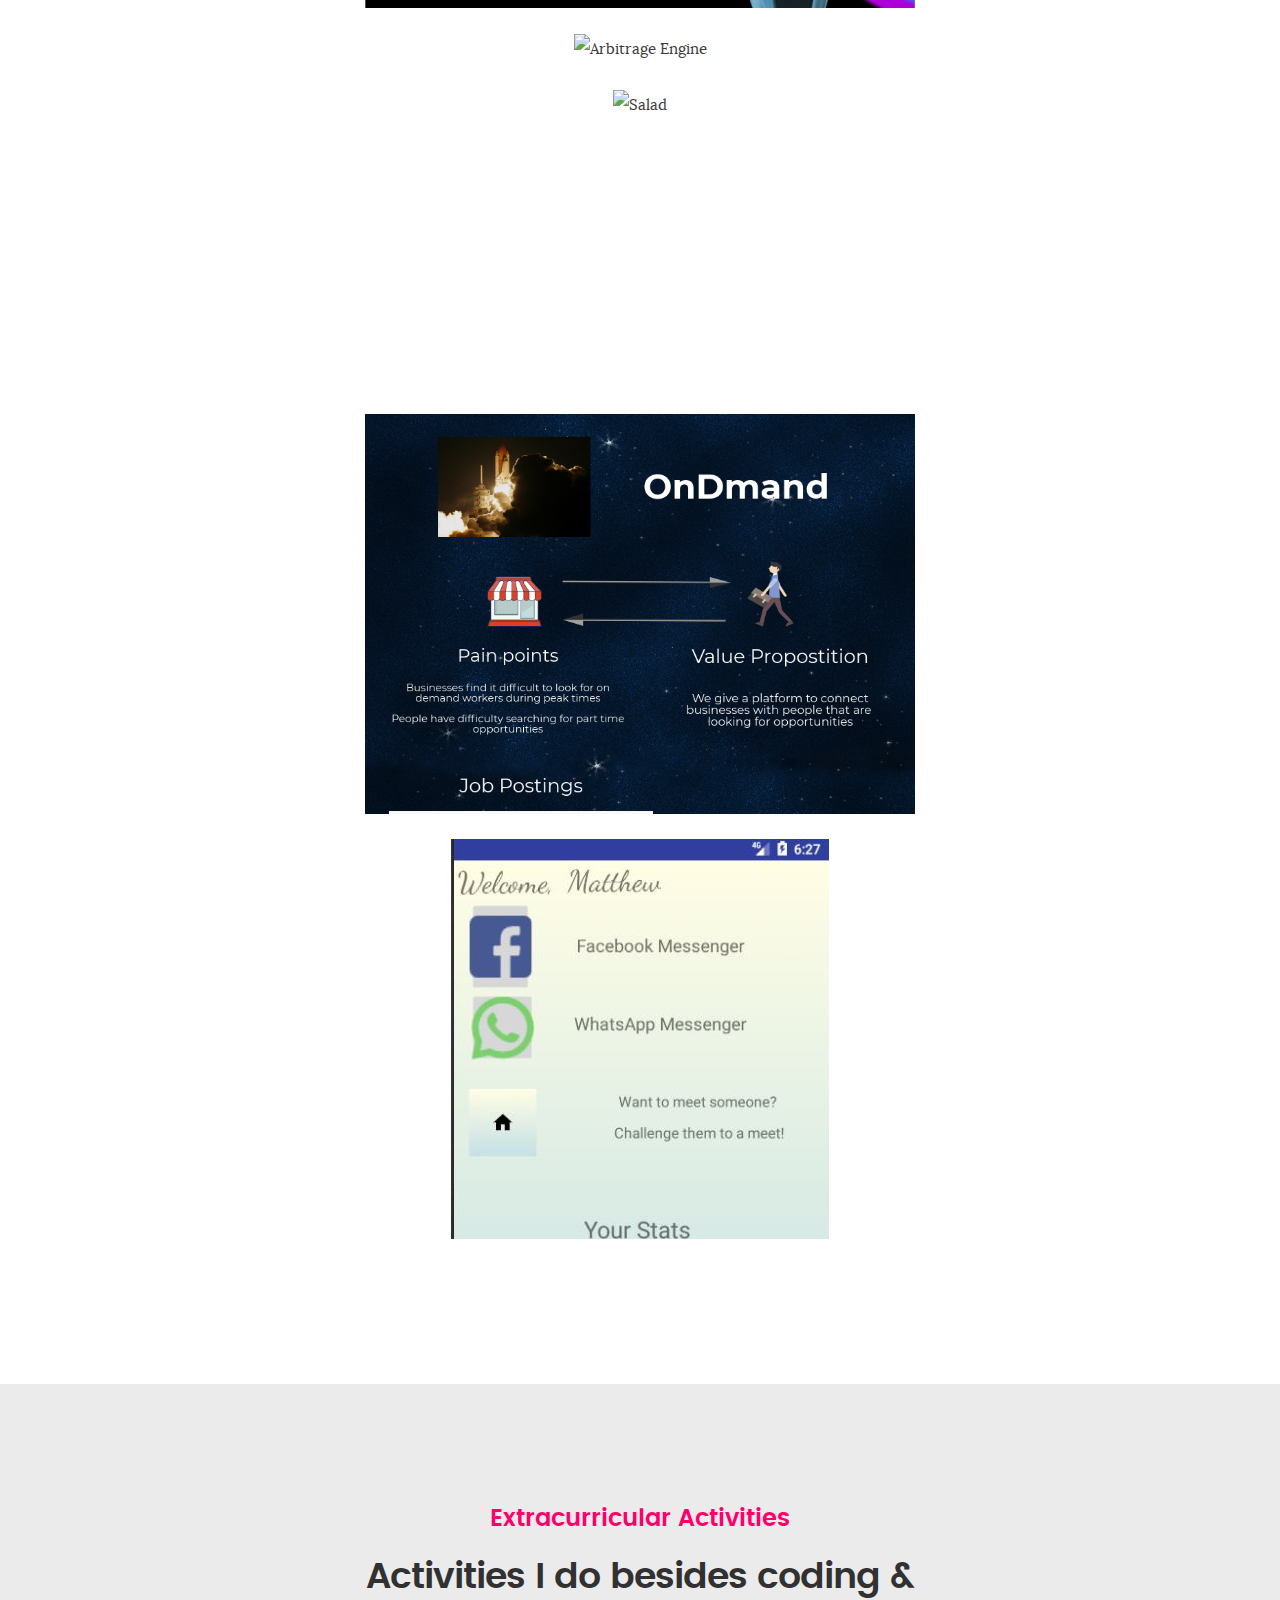
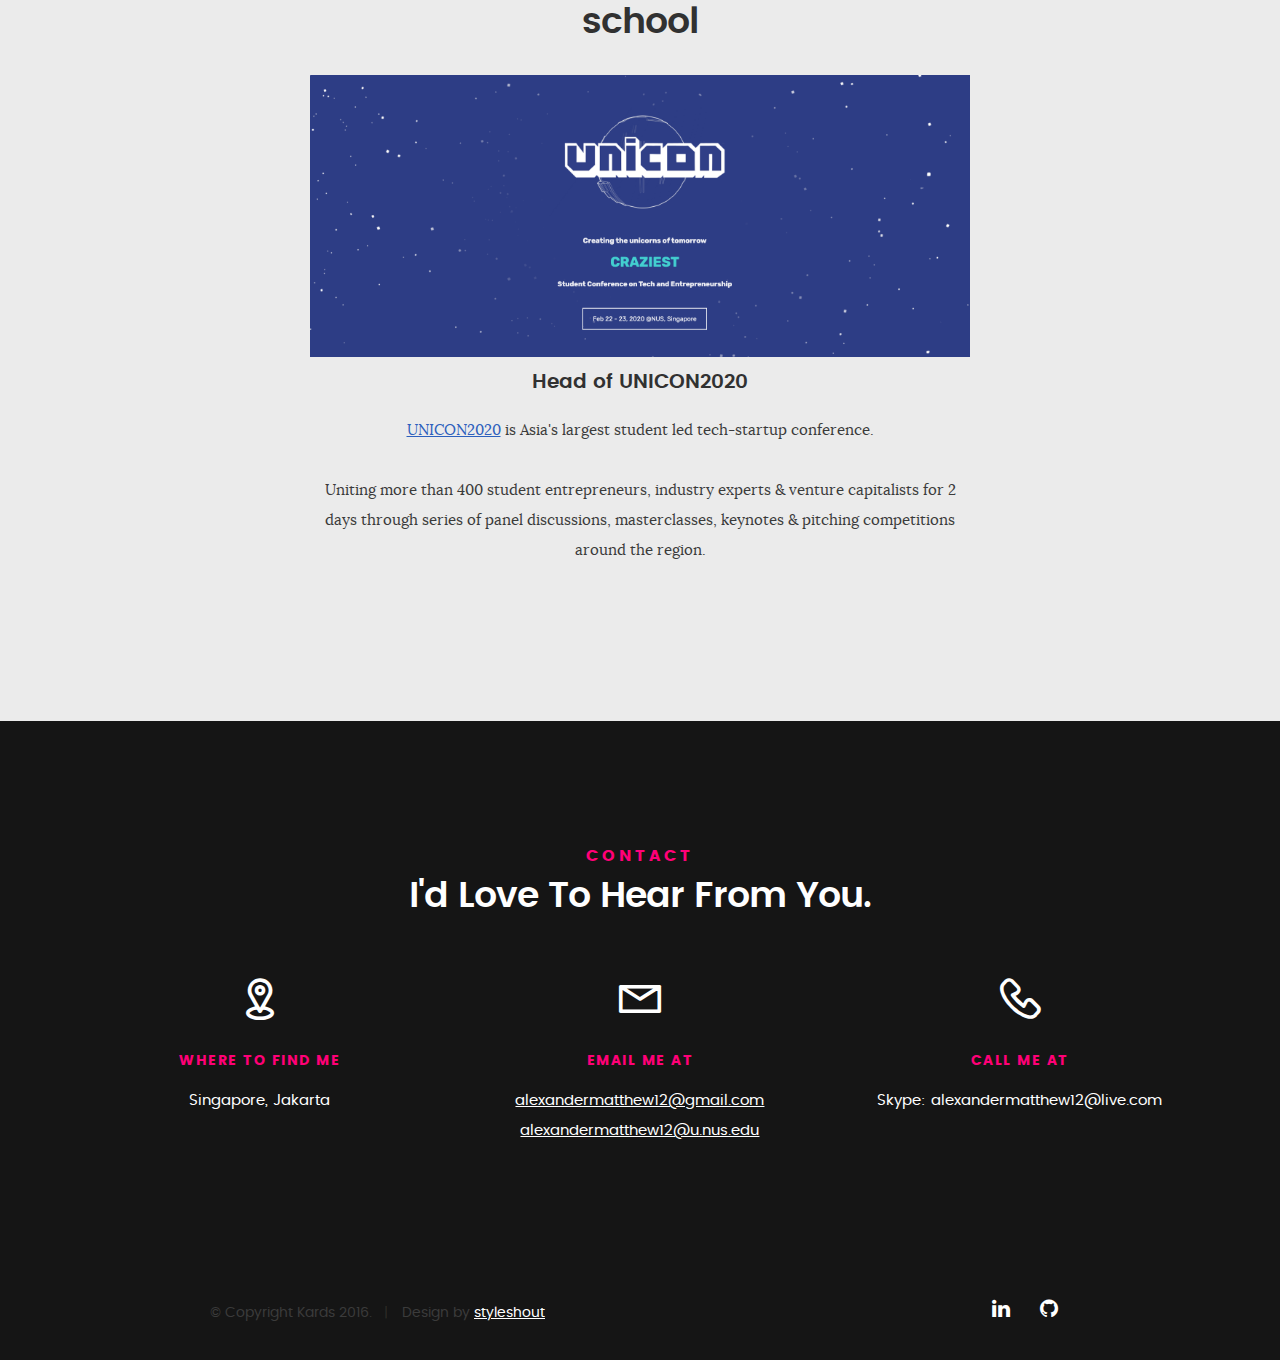
==== commit ed1064c9: "Updated the experience section" ====
--- a/index.html
+++ b/index.html
@@ -1,32 +1,35 @@
 <!DOCTYPE html>
 <!--[if IE 8 ]><html class="no-js oldie ie8" lang="en"> <![endif]-->
 <!--[if IE 9 ]><html class="no-js oldie ie9" lang="en"> <![endif]-->
-<!--[if (gte IE 9)|!(IE)]><!--><html class="no-js" lang="en"> <!--<![endif]-->
+<!--[if (gte IE 9)|!(IE)]><!-->
+<html class="no-js" lang="en">
+<!--<![endif]-->
+
 <head>
 
-   <!--- basic page needs
-   ================================================== -->
-   <meta charset="utf-8">
+	<!--- basic page needs
+   ================================================== -->
+	<meta charset="utf-8">
 	<title>Matthew</title>
-	<meta name="description" content="">  
+	<meta name="description" content="">
 	<meta name="author" content="">
 
-   <!-- mobile specific metas
+	<!-- mobile specific metas
    ================================================== -->
 	<meta name="viewport" content="width=device-width, initial-scale=1, maximum-scale=1">
 
- 	<!-- CSS
-   ================================================== -->
-   <link rel="stylesheet" href="css/base.css">  
-   <link rel="stylesheet" href="css/main.css">
-   <link rel="stylesheet" href="css/vendor.css">     
-
-   <!-- script
-   ================================================== -->   
+	<!-- CSS
+   ================================================== -->
+	<link rel="stylesheet" href="css/base.css">
+	<link rel="stylesheet" href="css/main.css">
+	<link rel="stylesheet" href="css/vendor.css">
+
+	<!-- script
+   ================================================== -->
 	<script src="js/modernizr.js"></script>
 	<script src="js/pace.min.js"></script>
 
-   <!-- favicons
+	<!-- favicons
 	================================================== -->
 	<link rel="icon" type="image/png" href="/favicon.ico">
 
@@ -36,838 +39,847 @@
 
 	<!-- header 
    ================================================== -->
-   <header>   	
-   	<div class="row">
-
-   		<div class="top-bar">
-			   <a class="menu-toggle" href="#">
-				   <span>Menu</span>
+	<header>
+		<div class="row">
+
+			<div class="top-bar">
+				<a class="menu-toggle" href="#">
+					<span>Menu</span>
 				</a>
-			   
-			
-	   		<div class="logo">
-		         <a href="index.html">
-
-				 </a>
-		      </div>		      
-
-		   	<nav id="main-nav-wrap">
+
+
+				<div class="logo">
+					<a href="index.html">
+
+					</a>
+				</div>
+
+				<nav id="main-nav-wrap">
 					<ul class="main-navigation">
-						<li class="current"><a class="smoothscroll"  href="#intro" title="">Home</a></li>
-						<li><a class="smoothscroll"  href="#about" title="">About</a></li>
-						<li><a class="smoothscroll"  href="#resume" title="">Resume</a></li>
-						<li><a class="smoothscroll"  href="#portfolio" title="">Portfolio</a></li>
-						<li><a class="smoothscroll"  href="#extracurricular" title="">Extracurricular</a></li>
-						<li><a class="smoothscroll"  href="#contact" title="">Contact</a></li>	
+						<li class="current"><a class="smoothscroll" href="#intro" title="">Home</a></li>
+						<li><a class="smoothscroll" href="#about" title="">About</a></li>
+						<li><a class="smoothscroll" href="#resume" title="">Resume</a></li>
+						<li><a class="smoothscroll" href="#portfolio" title="">Portfolio</a></li>
+						<li><a class="smoothscroll" href="#extracurricular" title="">Extracurricular</a></li>
+						<li><a class="smoothscroll" href="#contact" title="">Contact</a></li>
 					</ul>
-				</nav>    		
-   		</div> <!-- /top-bar --> 
-   		
-   	</div> <!-- /row --> 		
-   </header> <!-- /header -->
+				</nav>
+			</div> <!-- /top-bar -->
+
+		</div> <!-- /row -->
+	</header> <!-- /header -->
 
 	<!-- intro section
    ================================================== -->
-   <section id="intro">   
-
-   	<div class="intro-overlay"></div>	
-
-   	<div class="intro-content">
-   		<div class="row">
-
-   			<div class="col-twelve">
-
-	   			<h5>Hello there</h5>
-	   			<h1>I am Matthew Alexander</h1>
-
-	   			<p class="intro-position">
-	   				<span>Software Engineer</span>
-	   				<span>Startup Enthusiast</span> 
-	   			</p>
-
-	   			<a class="button stroke smoothscroll" href="#about" title="">Get to know more</a>
-
-	   		</div>  
-   			
-		   </div>   	
-		   
-		   
-   	</div> <!-- /intro-content --> 
-
-   	<ul class="intro-social">        
-         <li>
-			 <a href="#">
-				<img src="">
-		 	</a>
-		</li>
-         <li><a href="https://www.linkedin.com/in/matthewalexan/"><i class="fa fa-linkedin"></i></a></li>
-         <!-- <li><a href="#"><i class="fa fa-twitter"></i></a></li> -->
-         <!-- <li><a href="#"><i class="fa fa-dribbble"></i></a></li> -->
-         <li><a href="https://github.com/andyrobert3"><i class="fa fa-github"></i></a></li>
-      </ul> <!-- /intro-social -->      	
-
-   </section> <!-- /intro -->
-
-
-   <!-- about section
-   ================================================== -->
-   <section id="about">  
-
-   	<div class="row section-intro">
-   		<div class="col-twelve">
-
-   			<h5>About</h5>
-   			<h1>Let me introduce myself.</h1>
-
-   			<div class="intro-info">
-
-   				<img src="images/profile-pic.png" alt="Profile Picture">
-
-   				<p class="lead" style="color: rgb(29, 28, 28); font-size: 1.4rem; ">
-					I am a penultimate Computer Engineering student who is passionate in using technology to solve everyday problems. 
-					<br/><br/>
-					I like developing technologies especially in web development, which led me to both of 
-					my internships as a backend software engineer dealing with SQL & NoSQL databases. 
-					<br/><br/>
-					During my free time, I also do projects to hone my techncial skills such as
-					building web app frontend dashboards with d3 & Angular. On the side I 
-					also join hackathons to learn quickly such as web sockets and Android development. 
-					<br/> <br/>
-					Beyond just technical skills, I try to build my communication & leadership skills as
-					the project director of UNICON - Asia's largest student run tech-entrepreneurship conference.
-   			</div>   			
-
-		   </div>   		
-		   
-
-		   <div class="col-six tab-full" style="float: none;">
-
+	<section id="intro">
+
+		<div class="intro-overlay"></div>
+
+		<div class="intro-content">
+			<div class="row">
+
+				<div class="col-twelve">
+
+					<h5>Hello there, I am</h5>
+					<h1>Matthew Alexander</h1>
+
+					<p class="intro-position">
+						<span>Software Engineer</span>
+						<span>Startup Enthusiast</span>
+					</p>
+
+					<a class="button stroke smoothscroll" href="#about" title="">Get to know more</a>
+
+				</div>
+
+			</div>
+
+
+		</div> <!-- /intro-content -->
+
+		<ul class="intro-social">
+			<li>
+				<a href="#">
+					<img src="">
+				</a>
+			</li>
+			<li><a href="https://www.linkedin.com/in/matthewalexan/"><i class="fa fa-linkedin"></i></a></li>
+			<!-- <li><a href="#"><i class="fa fa-twitter"></i></a></li> -->
+			<!-- <li><a href="#"><i class="fa fa-dribbble"></i></a></li> -->
+			<li><a href="https://github.com/andyrobert3"><i class="fa fa-github"></i></a></li>
+		</ul> <!-- /intro-social -->
+
+	</section> <!-- /intro -->
+
+
+	<!-- about section
+   ================================================== -->
+	<section id="about">
+
+		<div class="row section-intro">
+			<div class="col-twelve">
+
+				<h5>About</h5>
+				<h1>Let me introduce myself.</h1>
+
+				<div class="intro-info">
+					<img src="images/profile-pic.png" alt="Profile Picture">
+					<p class="lead">
+						I am a Full Stack Software Engineer based in Singapore. 
+						Passionate on how technology can help solve problems in Southeast Asia.
+					</p>
+				</div>
+			</div>
+			<div class="skills-section">
 				<h2>Skills</h2>
-				<p>Rough indicators of my proficiency in the various programming languages.</p>
-	
-				 <ul class="skill-bars">
-					<li>
-						<div class="progress percent80"><span>80%</span></div>
-						<strong>C++</strong>
-					</li>
-					<li>
-						<div class="progress percent85"><span>85%</span></div>
-						<strong>Node JS</strong>
-					</li>
-					<li>
-						<div class="progress percent75"><span>75%</span></div>
-						<strong>Java</strong>
-					</li>
-					<li>
-						<div class="progress percent70"><span>70%</span></div>
-						<strong>Angular</strong>
-					</li>
-					<li>
-						<div class="progress percent60"><span>60%</span></div>
-						<strong>SQL</strong>
-					</li>
-					<li>
-	
-						<div class="progress percent50"><span>50%</span></div>
-						<strong>Python</strong>
-					</li>
-	   
-				 </ul> <!-- /skill-bars -->		
-	
-			</div>
-
-	   </div> <!-- /section-intro -->
-	   
-	   
-
-
-   	<div class="row button-section">
-   		<div class="col-twelve">
-   			<!-- <a href="#contact" title="Hire Me" class="button stroke smoothscroll">Hire Me</a> -->
-   			<a href="/Matthew_ALEXANDER_CV.pdf" title="Download CV" target="_blank" class="button button-primary">Download CV</a>
-   		</div>   		
-   	</div>
-
-   </section> <!-- /process-->    
-
-
-   <!-- resume Section
+				<h5>Programming Languages</h5>
+				<div class="skills-list-container">
+					<ul class="skills-list" style="columns: 3">
+						<li>
+							<strong>Javascript</strong>
+						</li>
+						<li>
+							<strong>React</strong>
+						</li>
+						<li>
+							<strong>React Native</strong>
+						</li>
+						<li>
+							<strong>Typescript</strong>
+						</li>
+						<li>
+							<strong>HTML</strong>
+						</li>
+						<li>	
+							<strong>CSS</strong>
+						</li>
+						<li>	
+							<strong>Python</strong>
+						</li>
+						<li>	
+							<strong>C++</strong>
+						</li>
+						<li>	
+							<strong>Java</strong>
+						</li>
+						<li>	
+							<strong>NodeJS</strong>
+						</li>
+						<li>	
+							<strong>Swift</strong>
+						</li>
+					</ul> 
+				</div>
+
+				<h5>Languages</h5>
+				<div class="skills-list-container">
+					<h6>
+						English (Native), Bahasa Indonesia (Native), Mandarin (Basic)
+					</h6>
+				</div>
+			</div>
+
+		</div> <!-- /section-intro -->
+
+		<div class="row button-section">
+			<div class="button-container">
+				<a href="/Matthew_ALEXANDER_CV.pdf" title="Resume" target="_blank" class="button button-primary">Resume</a>
+			</div>
+		</div>
+
+	</section> <!-- /process-->
+
+
+	<!-- resume Section
    ================================================== -->
 	<section id="resume" class="grey-section">
 
 		<div class="row section-intro">
-   		<div class="col-twelve">
-
-   			<h5>Resume</h5>
-   			<h1>More of my credentials.</h1>
-
-   			<p class="lead">
-				A bit more about myself 
-			</p>
-   		</div>   		
-	   </div> <!-- /section-intro--> 
-	   
-	   <div class="row resume-timeline">
+			<div class="col-twelve">
+
+				<h5>Resume</h5>
+				<h1>More of my credentials.</h1>
+
+				<p class="lead">
+					A bit more about myself
+				</p>
+			</div>
+		</div> <!-- /section-intro-->
+
+		<div class="row resume-timeline">
 
 			<div class="col-twelve resume-header">
- 
+
 				<h2>Education</h2>
- 
+
 			</div> <!-- /resume-header -->
- 
+
 			<div class="col-twelve">
- 
+
 				<div class="timeline-wrap">
- 
+
 					<div class="timeline-block">
- 
+
 						<div class="timeline-ico">
-							<!-- <i class="fa fa-briefcase"></i> -->
 							<img src="images/nus.png" alt="NUS logo">
 						</div>
- 
+
 						<div class="timeline-header">
 							<h3> Bachelor in Computer Engineering </h3>
-							<p>August 2017 - Present</p>
-						</div>
- 
+							<p>August 2017 - June 2021</p>
+						</div>
+
 						<div class="timeline-content">
 							<h3>National University of Singapore</h3>
+							<h5>Bachelor in Engineering (Computer Engineering) with Second Major in Innovation & Design</h5>
+							<p>							
+								• Cumulative Average Point: 4.31/5.0 (Distinction) - (3.55/4.00)
+								<br />
+								• Dean's List AY18/19 Semester 2 (Top 5%)
+								<br />
+								• NUS Overseas Colleges - Silicon Valley
+							</p>
+						</div>
+					</div> <!-- /timeline-block -->
+				</div> <!-- /timeline-wrap -->
+			</div>
+		</div> <!-- /resume-timeline -->
+
+		<div class="row resume-timeline">
+
+			<div class="col-twelve resume-header">
+
+				<h2>Experience</h2>
+
+			</div> <!-- /resume-header -->
+
+			<div class="col-twelve">
+				<div class="timeline-wrap">
+					<div class="timeline-block">
+						<div class="timeline-ico">
+							<!-- <i class="fa fa-graduation-cap"></i> -->
+							<img src="images/experience/shuffle.png" alt="Shuffle logo">
+						</div>
+						<div class="timeline-header">
+							<h3>Software Engineer</h3>
+							<p>June 2021 - Present; January 2020 - December 2020</p>
+						</div>
+
+						<div class="timeline-content">
+							<h4>Shuffle</h4>
+							<p><a href="https://getshuffle.app" target="_blank">Shuffle</a> is a podcast platform that makes listening to podcasts a social experience through comments, reactions, chats and much more.</p>
+							<ul>
+								<li>Spearheaded web client development Open AI 
+									<a href="https://getshuffle.app/shuffleai" target="_blank">Chat Bot</a> of John Green with React, Next JS & Typescript garnering more than 7000 views.</li>
+								<li>
+									Engineered main social features such as likes, comments, search on iOS & Android with React Native & Redux.
+								</li>
+								<li>
+									Constructed notification service for more than 1500 subscribed shows with scheduled CloudPub/Sub job using Typescript, SQL & NodeJS.
+								</li>
+								<li>
+									Devised Instagram Stories-like <a href="https://www.loom.com/share/f9f0c5d35265407fb8aafe3148d3fb94" target="_blank">Type Mode</a> feature with SwiftUI for podcast video clips.
+								</li>
+							</ul>
+						</div>
+					</div> <!-- /timeline-block -->
+
+					<div class="timeline-block">
+						<div class="timeline-ico">
+							<!-- <i class="fa fa-graduation-cap"></i> -->
+							<img src="images/nus.png" alt="NUS logo" style="height: 50px">
+						</div>
+						<div class="timeline-header">
+							<h3>Computing Teaching Assistant</h3>
+							<p>Jan 2021 - April 2021; August 2019 - November 2020</p>
+						</div>
+
+						<div class="timeline-content">
+							<h4>School of Computing
+								<br /> National University of Singapore</h4>
+							<p>Teaching & Guiding students for <a
+									href="https://nusmods.com/modules/CS2113T/software-engineering-object-oriented-programming">CS2113T</a>
+								(Software Engineering & Objected Oriented Programming) in Java with JUnit testing</p>
+							<ul>
+								<li>Taught & guided class of 10+ students in Software Engineering & Object Oriented Programming in Java.</li>
+								<li>Received an average teaching rating of 4.2/5.0 from students taught.</li>
+							</ul>
+						</div>
+					</div> <!-- /timeline-block -->
+
+					<div class="timeline-block">
+						<div class="timeline-ico">
+							<!-- <i class="fa fa-graduation-cap"></i> -->
+							<img src="images/singtel.png" alt="Singtel logo" style="border-radius: 50%">
+						</div>
+
+						<div class="timeline-header">
+							<h3>Software Engineering Intern</h3>
+							<p>May 2019 - August 2019</p>
+						</div>
+						<div class="timeline-content">
+							<h3>Singtel</h3>
+							<ul>
+								<li>Spearheaded RESTful API for Singtel CloudShop - Cloud Services B2B marketplace reselling AWS, GCP, Azure with an estimated 7-digit revenue.
+								</li>
+								<li>
+									Devised user purchase flow for enterprise clients from sending. automated emails, cloud account provisioning, reset & forgot password.
+								</li>
+								<li>
+									Collaborated with lead backend engineer to build service with NodeJS, MongoDB utilizing AWS stack (Lambda, S3, EC2, SES).
+								</li>
+							</ul>
+						</div>
+
+					</div> <!-- /timeline-block -->
+
+					<div class="timeline-block">
+
+						<div class="timeline-ico">
+							<!-- <i class="fa fa-graduation-cap"></i> -->
+							<img src="images/taralite.png" style="border-radius: 50%">
+						</div>
+
+						<div class="timeline-header">
+							<h3>Software Engineering Intern</h3>
+							<p>May 2018 - August 2018</p>
+						</div>
+
+						<div class="timeline-content">
+							<h4>Taralite - Subsidiary of OVO</h4>
 							<p>
-								Bachelor in Engineering (Computer Engineering) with Second Major in Innovation & Design
+								OVO is Indonesia’s largest financial digital payments platform, worked at Taralite - OVO’s P2P lending subsidiary
+							</p>
+							<ul>
+								<li>Integrated DocuSign API to replace legacy loan confirmation API service with GCP stack (GCS, Cloud Functions) using Node JS & Sequelize to boost efficiency by 30%.
+								</li>
+								<li>
+									Directed transformation project with more than 15 stakeholders from product & operations team on new digital signature flow.
+								</li>
+								<li>
+									Orchestrated transformation of loan lifecycle for more than 1200 digital loans to be legally binding using digital signatures from DocuSign.
+								</li>
+							</ul>
+						</div>
+					</div> <!-- /timeline-block -->
+
+				</div> <!-- /timeline-wrap -->
+
+			</div> <!-- /col-twelve -->
+
+		</div> <!-- /resume-timeline -->
+
+
+
+	</section> <!-- /features -->
+
+
+	<!-- Portfolio Section
+   ================================================== -->
+	<section id="portfolio">
+
+		<div class="row section-intro">
+			<div class="col-twelve">
+
+				<h5>Portfolio</h5>
+				<h1>Check out some of my works.</h1>
+
+				<p class="lead">
+					Some projects that I made for school or on the side.
+				</p>
+
+			</div>
+		</div> <!-- /section-intro-->
+
+		<div class="row portfolio-content">
+
+			<div class="col-twelve">
+
+				<!-- portfolio-wrapper -->
+				<div id="folio-wrapper" class="stack">
+
+					<div class="folio-item">
+						<div class="item-wrap">
+							<img src="images/portfolio/analytics_dashboard.png" alt="Liberty" style="height: 300px;">
+							<a href="#modal-01" class="overlay">
+								<div class="folio-item-table">
+									<div class="folio-item-cell">
+										<h3 class="folio-title">Web Analytics Dashboard</h3>
+										<span class="folio-types">
+											Web Dashboard
+										</span>
+									</div>
+								</div>
+							</a>
+						</div>
+
+					</div>
+					<!-- /folio-item -->
+
+					<div class="folio-item" style="left: 25%; width: 50%;">
+						<div class="item-wrap" style="height: 300px;">
+							<img src="images/portfolio/police_records.png" alt="Police Records">
+							<a href="#modal-02" class="overlay">
+								<div class="folio-item-table">
+									<div class="folio-item-cell">
+										<h3 class="folio-title">Police Records</h3>
+										<span class="folio-types">
+											Java Application
+										</span>
+									</div>
+								</div>
+							</a>
+						</div>
+					</div> <!-- /folio-item -->
+
+
+					<div class="folio-item" style="left:25%">
+						<div class="item-wrap">
+
+							<img src="images/Bank_of_America_Merrill_Lynch.png" alt="Arbitrage Engine">
+							<a href="#modal-04" class="overlay">
+								<div class="folio-item-table">
+									<div class="folio-item-cell">
+										<h3 class="folio-title">Forex Arbitrage Engine</h3>
+										<span class="folio-types">
+											Socket Client Server in Java
+										</span>
+									</div>
+								</div>
+							</a>
+						</div>
+					</div> <!-- /folio-item -->
+
+					<div class="folio-item">
+						<div class="item-wrap" style="height: 300px">
+							<img src="images/portfolio/vincent.jpg" alt="Salad">
+							<a href="#modal-07" class="overlay">
+								<div class="folio-item-table">
+									<div class="folio-item-cell">
+										<h3 class="folio-title">Vincent</h3>
+										<span class="folio-types">
+											Search & Rescue Robot
+										</span>
+									</div>
+								</div>
+							</a>
+						</div>
+					</div> <!-- /folio-item -->
+
+					<div class="folio-item">
+						<div class="item-wrap" style="height: 400px">
+							<img src="images/portfolio/OnDmand.png" alt="Salad">
+							<a href="#modal-06" class="overlay">
+								<div class="folio-item-table">
+									<div class="folio-item-cell">
+										<h3 class="folio-title">OnDmand</h3>
+										<span class="folio-types">
+											Part time Job Seeking Platform
+										</span>
+									</div>
+								</div>
+							</a>
+						</div>
+					</div> <!-- /folio-item -->
+
+					<div class="folio-item">
+						<div class="item-wrap" style="height: 400px;">
+							<img src="images/portfolio/everyday_challenge.jpg" alt="Lighthouse">
+							<a href="#modal-05" class="overlay">
+								<div class="folio-item-table">
+									<div class="folio-item-cell">
+										<h3 class="folio-title">Everyday Challenge</h3>
+										<span class="folio-types">
+											Android App
+										</span>
+									</div>
+								</div>
+							</a>
+						</div>
+					</div> <!-- /folio-item -->
+
+					<!-- modal popups - begin
+	            ============================================================= -->
+					<div id="modal-01" class="popup-modal slider mfp-hide">
+
+						<div class="media">
+							<img src="images/portfolio/analytics_dashboard.png" alt="" />
+						</div>
+
+						<div class="description-box">
+							<h4>Web Analytics Dashboard</h4>
+							<p>
+								Developed a prototype for potential users to visualize their sales volume.
+								<br /> <br />
+								I developed data visualization dashboard with d3, Angular, Node & MongoDB.
 								<br />
-								<br/> 
-								Computer Engineering program is a mixture of Computer Science & Electrical Engineering
-								curriculum. 
-								The course brings together both hardware & software into developing modern 
-								computer systems for the digital era. 
-								<br/>
-								<br/>
-								• Cumulative Average Point: 4.51/5.0 (Highest Distinction) - (3.61/4.0)
-								<br/>
-								• Dean's List AY18/19 Semester 2 (Top 5%)
 							</p>
-						</div>
- 
-					</div> <!-- /timeline-block -->
- 
-					
-				</div> <!-- /timeline-wrap -->   			
- 
-			</div> <!-- /col-twelve -->
-			
-		</div> <!-- /resume-timeline -->
-
-   	<div class="row resume-timeline">
-
-   		<div class="col-twelve resume-header">
-
-   			<h2>Experience</h2>
-
-   		</div> <!-- /resume-header -->
-
-   		<div class="col-twelve">
-
-   			<div class="timeline-wrap">
-
-   				<div class="timeline-block">
-
-	   				<div class="timeline-ico">
-						<!-- <i class="fa fa-graduation-cap"></i> -->
-						<img src="images/nus.png" alt="NUS logo">
-	   				</div>
-
-	   				<div class="timeline-header">
-	   					<h3>Computing Teaching Assistant</h3>
-	   					<p>August 2019 - Present</p>
-	   				</div>
-
-	   				<div class="timeline-content">
-	   					<h4>School of Computing
-							   <br/> National University of Singapore</h4>
-	   					<p>Teaching & Guiding students for <a href="https://nusmods.com/modules/CS2113T/software-engineering-object-oriented-programming">CS2113T</a> (Software Engineering & Objected Oriented Programming) in Java with JUnit testing</p>
-	   				</div>
-
-	   			</div> <!-- /timeline-block -->
-
-				<div class="timeline-block">
-
-					<div class="timeline-ico">
-						<!-- <i class="fa fa-graduation-cap"></i> -->
-						<img src="images/portfolio/scrio.jpg" alt="NUS logo" style="border-radius: 50%">
+
+							<div class="categories">d3, Angular, Node & MongoDB</div>
+						</div>
+
+						<div class="link-box">
+							<a href="#" class="popup-modal-dismiss">Close</a>
+						</div>
+
+					</div> <!-- /modal-01 -->
+
+					<div id="modal-02" class="popup-modal slider mfp-hide">
+
+						<div class="media">
+							<a href="https://github.com/andyrobert3/Main" target="_blank">
+								<img src="images/portfolio/police_records.png" alt="" />
+							</a>
+						</div>
+
+						<div class="description-box">
+							<h4>Police Records Database</h4>
+							<p>
+								As a requirement for Software Engineering module, we built a Java application for both police officers
+								and headquarters personnel to store criminal records & call backup.
+								<br /><br />
+								I built the feature to edit existing criminal records, call & dispatch backup for both personas using
+								location data from Google Maps API.
+							</p>
+
+							<div class="categories">Java, JUnit Testing, Apache HttpClient</div>
+						</div>
+
+						<div class="link-box">
+							<a href="https://github.com/andyrobert3/Main" target="_blank">Repository</a>
+							<a href="#" class="popup-modal-dismiss">Close</a>
+						</div>
+
+					</div> <!-- /modal-02 -->
+
+
+
+					<div id="modal-04" class="popup-modal slider mfp-hide">
+
+						<div class="media">
+							<a href="https://github.com/andyrobert3/code-to-connect-arbitrage" target="_blank">
+								<img src="images/portfolio/aribitrage.png" alt="" />
+							</a>
+						</div>
+
+						<div class="description-box">
+							<h4>Forex Arbitrage Engine</h4>
+							<p>
+								During Bank of America Merrill Lynch Hackathon, built an arbitrage engine that can
+								detect profit from the difference in bid & ask from different liquidity providers & execute trades to
+								maximize profits.
+								<br /><br />
+								Arbitrage engine was a client that connected to the different liquidity providers (servers) with
+								socket.io
+								to enable real-time event based communication due to the frequency of updates for the liquidity
+								providers.
+								<br /> <br />
+								I built up the connection between the Java Arbitrage Engine (client) to the NodeJS servers (liquidity
+								providers) using socket.io.
+							</p>
+
+							<div class="categories">Java, NodeJS, Web Socket</div>
+						</div>
+
+						<div class="link-box">
+							<a href="https://github.com/andyrobert3/code-to-connect-arbitrage" target="_blank">Details</a>
+							<a href="#" class="popup-modal-dismiss">Close</a>
+						</div>
+
+					</div> <!-- /modal-04 -->
+
+					<div id="modal-05" class="popup-modal slider mfp-hide">
+
+						<div class="media">
+							<a href="https://github.com/andyrobert3/Everyday_Challenge_Final" target="_blank">
+								<img src="images/portfolio/everyday_challenge.jpg" alt="" style="display: block;
+							 margin: auto;" />
+							</a>
+						</div>
+
+						<div class="description-box">
+							<h4>Everyday Challenge</h4>
+							<p>
+								Everyday Challenge is an Android app created in Java with Android Studio built in team of three during a
+								hackathon from zero Android experience.
+								It gives a user random challenges for continuous self improvement, then the user can share their
+								progress with their friends on Facebook or WhatsApp.
+
+								<br /><br />
+								I developed & combined Activity classes to communicate between each other and store user info on phone.
+							</p>
+							<div class="categories">Java, Android</div>
+						</div>
+
+						<div class="link-box">
+							<a href="https://github.com/andyrobert3/Everyday_Challenge_Final" target="_blank">Details</a>
+							<a href="#" class="popup-modal-dismiss">Close</a>
+						</div>
+
+					</div> <!-- /modal-05 -->
+
+					<div id="modal-06" class="popup-modal slider mfp-hide">
+
+						<div class="media">
+							<a href="https://github.com/andyrobert3/OnDmand-Orbital" target="_blank">
+								<img src="images/portfolio/OnDmand.png" alt="" />
+							</a>
+						</div>
+
+						<div class="description-box">
+							<h4>OnDmand</h4>
+							<p>
+								With a friend built OnDmand, OnDmand is a web app platform that allows employers and part-time job
+								seekers to connect with each other.
+								<br /><br />
+								Employers can post their part time job vacancies and part-time job seekers can login to chat with the
+								employers
+								in the chatrooms to negotiate. Part-timers can also choose to accept or reject the job on the forum
+								posting.
+								<br /><br />
+								I built OnDmand's backend features with NodeJS, MYSQL & chatroom with socket.io
+								<br /><br />
+							</p>
+
+							<div class="categories">NodeJS, MYSQL, socket.io</div>
+						</div>
+
+						<div class="link-box">
+							<a href="https://github.com/andyrobert3/OnDmand-Orbital" target="_blank">Details</a>
+							<a href="#" class="popup-modal-dismiss">Close</a>
+						</div>
+
 					</div>
-
-					<div class="timeline-header">
-						<h3>Software Engineer/h3>
-						<p>February 2019 - Present</p>
-					</div>
-
-					<div class="timeline-content">
-						<h4>Scrio.ai</h4>
-						<p>	
-							<a href="https://scrio.ai">Scrio.ai</a> is a forecasting as a service solution, with its application being used in contact centers to forecast call volume demand.
-							<br/><br/> 
-							• Developed data visualisation <a href="http://demo.scrio.org">dashboard</a> with d3, Angular, Node & MongoDB
-							<br/><br/> 
-							• Secured $10,000 funding from NUS Enterprise
-							<br/> <br/> 
-							• Showcased product at Innovfest Unbound 2019, Southeast Asia's largest startup festival.
-						</p>	
-					</div>
-
-				</div> <!-- /timeline-block -->
-
-	   			<div class="timeline-block">
-						
-	   				<div class="timeline-ico">
-						   <!-- <i class="fa fa-graduation-cap"></i> -->
-						   <img src="images/singtel.png" alt="Singtel logo" style="border-radius: 50%">
-	   				</div>
-
-	   				<div class="timeline-header">
-	   					<h3>Software Engineering Intern</h3>
-	   					<p>May 2019 - August 2019</p>
-	   				</div>
-
-	   				<div class="timeline-content">
-	   					<h3>Singtel</h3>
-	   					<p>
-								<a href="https://www.singtel.com" target="_blank">Singtel</a> is Asia's leading communications group, 
-								providing a diverse range of services including fixed, mobile, data, internet, TV, infocomms technology (ICT)  and digital solutions.
-								<br/> </br>
-								• Spearheaded RESTful API for <a href="https://www.cloudshop.singtel.com" target="_blank">Singtel CloudShop</a> - Cloud Services B2B marketplace reselling AWS, GCP, Azure with an estimated 7-digit revenue.
-								<br/></br>
-								•	Developed user purchase flow for enterprise clients from automated emails, cloud account provisioning, reset & forgot password.
-								<br /></br>
-								•	Built overall service using NodeJS, MongoDB utilizing AWS stack (Lambda, S3, EC2, SES).
-						</p>
-	   				</div>
-
-	   			</div> <!-- /timeline-block -->
-
-	   			<div class="timeline-block">
-
-	   				<div class="timeline-ico">
-						   <!-- <i class="fa fa-graduation-cap"></i> -->
-						   <img src="images/taralite.png" style="border-radius: 50%">
-	   				</div>
-
-	   				<div class="timeline-header">
-	   					<h3>Software Engineering Intern</h3>
-	   					<p>May 2018 - August 2018</p>
-	   				</div>
-
-	   				<div class="timeline-content">
-	   					<h4>Taralite - Subsidiary of OVO</h4>
-	   					<p>
-							<a href="https://www.linkedin.com/company/visionetinternasional" target="_blank">OVO</a> is Indonesia's fifth unicorn & the largest digital payments platform in Indonesia. 
-							<br/><br/>
-							<a href="https://www.taralite.com/" target="_blank">Taralite</a> is peer to peer lending platform that helps provide digital loans through OVO to consumers & online merchants.
-							<br/><br/>
-							•	Integrated DocuSign API to replace legacy loan confirmation API service with GCP tools (GCS, Cloud Functions) using Node JS & Sequelize.
-							<br/><br />
-							•	Spearheaded transformation of loan life cycle for thousands of loans to be legally binding using digital signatures from DocuSign.
-							<br /><br />
-							•	Removed 40% of redundant PostgreSQL loan confirmation table data from legacy system.
-
-						</p>
-	   				</div>
-
-	   			</div> <!-- /timeline-block -->
-
-   			</div> <!-- /timeline-wrap -->   			
-
-   		</div> <!-- /col-twelve -->
-   		
-   	</div> <!-- /resume-timeline -->
-   	
-   	
-		
-	</section> <!-- /features -->
-
-
-	<!-- Portfolio Section
-   ================================================== -->
-	<section id="portfolio">
-
-		<div class="row section-intro">
-   		<div class="col-twelve">
-
-   			<h5>Portfolio</h5>
-   			<h1>Check Out Some of My Works.</h1>
-
-   			<p class="lead">
-				Some projects that I made for school or on the side.
-			</p>
-
-   		</div>   		
-   	</div> <!-- /section-intro--> 
-
-   	<div class="row portfolio-content">
-
-   		<div class="col-twelve">
-
-   			<!-- portfolio-wrapper -->
-	         <div id="folio-wrapper" class="block-1-2 block-mob-full stack">
-
-	         	<div class="bgrid folio-item">
-	               <div class="item-wrap">
-	               	<img src="images/portfolio/scrio_dashboard.png" alt="Liberty">
-	                  <a href="#modal-01" class="overlay">	                  	           
-	                     <div class="folio-item-table">
-	                     	<div class="folio-item-cell">
-		     					       <h3 class="folio-title">Scrio</h3>	     					    
-		     					    	 <span class="folio-types">
-											Web Dashboard
-		     					       </span>
-		     					   </div>	                      	
-	                     </div>                    
-	                  </a>
-				</div>	  
-
-				</div> <!-- /folio-item -->
-
-	        		<div class="bgrid folio-item">
-	               <div class="item-wrap">
-	               	<img src="images/portfolio/police_records.png" alt="Police Records">
-	               	<a href="#modal-02" class="overlay">              		                  
-	                     <div class="folio-item-table">
-	                     	<div class="folio-item-cell">
-	                     		<h3 class="folio-title">Police Records</h3>	     					    
-		     					    	<span class="folio-types">
-		     					       	  Java Application
-		     					      </span>		     		
-		     					   </div> 	                      	
-	                     </div>                    
-	                  </a>
-	               </div>
-	        		</div> <!-- /folio-item -->
-
-
-	            <div class="bgrid folio-item">
-	               <div class="item-wrap">
-	               	<img src="images/Bank_of_America_Merrill_Lynch.png" alt="Arbitrage Engine">
-	                  <a href="#modal-04" class="overlay">                  	                 
-	                     <div class="folio-item-table">
-	                     	<div class="folio-item-cell">
-	                     		<h3 class="folio-title">Forex Arbitrage Engine</h3>	     					    
-		     					    	<span class="folio-types">
-		     					       	  Socket Client Server in Java
-		     					      </span>		     		
-		     					   </div>  	                      	
-	                     </div>                    
-	                  </a>
-	               </div>
-				</div> <!-- /folio-item --> 
-
-				<div class="folio-item">
-						<div class="item-wrap">
-							<img src="images/portfolio/vincent.jpg" alt="Salad">
-						   <a href="#modal-07" class="overlay">
-							  <div class="folio-item-table">
-								  <div class="folio-item-cell">
-									  <h3 class="folio-title">Vincent</h3>	     					    
-											  <span class="folio-types">
-												Search & Rescue Robot
-											</span>		     		
-										 </div>	                      	
-							  </div>                    
-						   </a>
-						</div>
-				</div> <!-- /folio-item -->    
-
-				<div class="bgrid folio-item">
-						<div class="item-wrap">
-							<img src="images/portfolio/OnDmand.png" alt="Salad">
-						   <a href="#modal-06" class="overlay">
-							  <div class="folio-item-table">
-								  <div class="folio-item-cell">
-									  <h3 class="folio-title">OnDmand</h3>	     					    
-											  <span class="folio-types">
-												   Part time Job Seeking Platform
-											</span>		     		
-										 </div>	                      	
-							  </div>                    
-						   </a>
-						</div>
-					</div> <!-- /folio-item -->  
-
-				<div class="folio-item">
-	               <div class="item-wrap">
-	               	<img src="images/portfolio/everyday_challenge.jpg" alt="Lighthouse">
-	                  <a href="#modal-05" class="overlay">             		                  
-	                     <div class="folio-item-table">
-	                     	<div class="folio-item-cell">
-	                     		<h3 class="folio-title">Everyday Challenge</h3>	     					    
-		     					    	<span class="folio-types">
-		     					       	  Android App
-		     					      </span>		     		
-		     					   </div> 	                      	
-	                     </div>                    
-	                  </a>
-	               </div>
-	        		</div> <!-- /folio-item -->
-
-	             
-
-				  
-
-	            <!-- modal popups - begin
-	            ============================================================= -->
-	            	<div id="modal-01" class="popup-modal slider mfp-hide">	
-
-				     	<div class="media">
-				     		<img src="images/portfolio/scrio_dashboard.png" alt="" />
-				     	</div>      	
-
-					   <div class="description-box">
-					      <h4>Scrio Dashboard</h4>		      
-					      <p>
-							Scrio team developed a prototype for potential users to visualize their sales/call volume.
-							<br/> <br/>
-							I developed data visualization dashboard for contact center managers with d3, Angular, Node & MongoDB.
-							<br/> 
-						  </p>
-
-					      <div class="categories">d3, Angular, Node & MongoDB</div>			               
-					   </div>
-
-			         <div class="link-box">
-			            <a href="http://demo.scrio.org">Dashboard</a>
-					      <a href="#" class="popup-modal-dismiss">Close</a>
-			         </div>		      
-
-				   </div> <!-- /modal-01 -->
-
-				   <div id="modal-02" class="popup-modal slider mfp-hide">	
-
-				     	<div class="media">
-				     		<img src="images/portfolio/police_records.png" alt="" />
-				     	</div>      	
-
-					   <div class="description-box">
-					      <h4>Police Records Database</h4>		      
-					      <p>
-								As a requirement for Software Engineering module, we built a Java application for both police officers and headquarters personnel to store criminal records & call backup.
-								<br/><br/>
-								I built the feature to edit existing criminal records, call & dispatch backup for both personas using location data from Google Maps API.
-						  </p>
-
-					      <div class="categories">Java, JUnit Testing, Apache HttpClient</div>			               
-					   </div>
-
-			         <div class="link-box">
-			            <a href="https://github.com/andyrobert3/Main">Repository</a>
-					      <a href="#" class="popup-modal-dismiss">Close</a>
-			         </div>		      
-
-				   </div> <!-- /modal-02 -->
-
-				  
-
-				   <div id="modal-04" class="popup-modal slider mfp-hide">	
-
-				     	<div class="media">
-				     		<img src="images/portfolio/aribitrage.png" alt="" />
-				     	</div>      	
-
-					   <div class="description-box">
-					      <h4>Forex Arbitrage Engine</h4>		      
-					      <p>
-								During Bank of America Merrill Lynch Hackathon, built an arbitrage engine that can 
-								detect profit from the difference in bid & ask from different liquidity providers & execute trades to maximize profits. 
-								<br/><br/>
-								Arbitrage engine was a client that connected to the different liquidity providers (servers) with socket.io 
-								to enable real-time event based communication due to the frequency of updates for the liquidity providers.
-								<br/> <br/>
-								I built up the connection between the Java Arbitrage Engine (client) to the NodeJS servers (liquidity providers) using socket.io.
-						  </p>
-
-					      <div class="categories">Java, NodeJS, Web Socket</div>			               
-					   </div>
-
-			         <div class="link-box">
-			            <a href="https://github.com/andyrobert3/code-to-connect-arbitrage" target="_blank">Details</a>
-					      <a href="#" class="popup-modal-dismiss">Close</a>
-			         </div>		      
-
-				   </div> <!-- /modal-04 -->
-
-				   <div id="modal-05" class="popup-modal slider mfp-hide">	
-
-				     	<div class="media">
-				     		<img src="images/portfolio/everyday_challenge.jpg" alt="" style="display: block;
-							 margin: auto;"/>
-				     	</div>      	
-
-					   <div class="description-box">
-					      <h4>Everyday Challenge</h4>		      
+					<!-- /modal-06 -->
+
+					<div id="modal-07" class="popup-modal slider mfp-hide">
+
+						<div class="media">
+							<a href="/vincent_report.pdf" target="_blank">
+								<img src="images/portfolio/vincent.jpg" alt="Robot Vincent" style="display: block;
+	margin: auto;" />
+							</a>
+						</div>
+
+						<div class="description-box">
+							<h4>Vincent Robot</h4>
 							<p>
-									Everyday Challenge is an Android app created in Java with Android Studio built in team of three during a hackathon from zero Android experience. 
-									It gives a user random challenges for continuous self improvement, then the user can share their progress with their friends on Facebook or WhatsApp.
-
-									<br/><br/>
-									I developed & combined Activity classes to communicate between each other and store user info on phone.
-							</p>
-					      <div class="categories">Java, Android</div>			               
-					   </div>
-
-			         <div class="link-box">
-			            <a href="https://github.com/andyrobert3/Everyday_Challenge_Final" target="_blank">Details</a>
-					      <a href="#" class="popup-modal-dismiss">Close</a>
-			         </div>		      
-
-				   </div> <!-- /modal-05 -->
-
-				   <div id="modal-06" class="popup-modal slider mfp-hide">	
-
-				     	<div class="media">
-				     		<img src="images/portfolio/OnDmand.png" alt="" />
-				     	</div>      	
-
-					   <div class="description-box">
-					      <h4>OnDmand</h4>		      
-					      <p>
-							  With a friend built OnDmand, OnDmand is a web app platform that allows employers and part-time job seekers to connect with each other.
-							  <br/><br/> 
-							  Employers can post their part time job vacancies and part-time job seekers can login to chat with the employers 
-							  in the chatrooms to negotiate. Part-timers can also choose to accept or reject the job on the forum posting.
-							  <br/><br/>
-							  I built OnDmand's backend features with NodeJS, MYSQL & chatroom with socket.io 
-							  <br/><br/>
-						  </p>
-
-					      <div class="categories">NodeJS, MYSQL, socket.io</div>			               
-					   </div>
-
-			         <div class="link-box">
-			            <a href="https://www.youtube.com/watch?v=5jt9SRqcIZo" target="_blank">Details</a>
-					      <a href="#" class="popup-modal-dismiss">Close</a>
-			         </div>		      
-
-				   </div>
-					<!-- /modal-06 -->
-					
-					<div id="modal-07" class="popup-modal slider mfp-hide">	
-
-							<div class="media">
-								<img src="images/portfolio/vincent.jpg" alt="Robot Vincent" style="display: block;
-	margin: auto;"/>
-							</div>      	
-   
-						  <div class="description-box">
-							 <h4>Vincent Robot</h4>		      
-							 <p>
 								In team of 5, built simple search & rescue robot using Arduino & Raspberry Pi.
 								Robot was to be remotely controlled to navigate through maze using LIDAR & SLAM algorithm.
-								<br/><br/>
+								<br /><br />
 								I was responsible for calibrating and setting up the motors to integrate with the Arduino board.
-							 </p>
-   
-							 <div class="categories">C++, Arduino</div>			               
-						  </div>
-   
+							</p>
+
+							<div class="categories">C++, Arduino</div>
+						</div>
+
 						<div class="link-box">
-						   <a href="/vincent_report.pdf" target="_blank">Read Report</a>
-							 <a href="#" class="popup-modal-dismiss">Close</a>
-						</div>		      
-   
-					  </div> <!-- /modal-07 -->
-
-
-				   <!-- modal popups - end
+							<a href="/vincent_report.pdf" target="_blank">Read Report</a>
+							<a href="#" class="popup-modal-dismiss">Close</a>
+						</div>
+
+					</div> <!-- /modal-07 -->
+
+
+					<!-- modal popups - end
 	            ============================================================= -->
 
-	         </div> <!-- /portfolio-wrapper --> 
-
-   		</div>  <!-- /twelve -->   
-
-   	</div> <!-- /portfolio-content --> 
-		
-	</section> 
-	<!-- /portfolio --> 
+				</div> <!-- /portfolio-wrapper -->
+
+			</div> <!-- /twelve -->
+
+		</div> <!-- /portfolio-content -->
+
+	</section>
+	<!-- /portfolio -->
 
 	<section id="extracurricular" class="grey-section">
 
-			<div class="row section-intro">
-			   <div class="col-twelve">
-	
-				   <h2 style="color: rgb(255, 0, 107)"> Extracurricular Activities</h2>	
-				   <h1>Activities I do besides coding & school</h1>
-				   <p class="lead">
-					
+		<div class="row section-intro">
+			<div class="col-twelve">
+
+				<h2 style="color: rgb(255, 0, 107)"> Extracurricular Activities</h2>
+				<h1>Activities I do besides coding & school</h1>
+				<p class="lead">
+
+				</p>
+			</div>
+
+			<div class="bgrid folio-item">
+				<div class="item-wrap">
+					<a href="#modal-00" class="overlay">
+						<img src="images/portfolio/UNICON.png" alt="UNICON">
+					</a>
+				</div>
+				<div class="folio-item-table">
+					<div class="folio-item-cell">
+						<h3 class="folio-title">Head of UNICON2020</h3>
+						<span class="folio-types">
+							<a href="http://unicon2020.com" target="_blank">UNICON2020</a> is Asia's largest student led tech-startup
+							conference.
+							<br />
+							<br />
+							Uniting more than 400 student entrepreneurs, industry experts & venture capitalists for 2 days through
+							series of panel
+							discussions, masterclasses, keynotes & pitching competitions around the region.
+						</span>
+					</div>
+				</div>
+			</div>
+
+
+			<div id="modal-00" class="popup-modal slider mfp-hide">
+
+				<div class="media">
+					<img src="images/unicon_team.JPG" alt="" />
+				</div>
+
+				<div class="description-box">
+					<h4>Project Director of UNICON2020</h4>
+					<p>
+						The upcoming UNICON2020 will be held on Feb 22nd to 23rd February 2020 at the National University of
+						Singapore.
+						<br /><br />
+						Background on UNICON:
+						<br />
+						UNICON has been addressed by guests of honor such as Senior Minister of State, Dr. Janil Puthucheary &
+						Senior Minister of State, Ministry of Trade and Industry & Ministry of Education, Mr. Chee Hong Tat.
+						<br /><br />
+						We have had an incredible line-up of speakers and industry experts such as Chatri Sityodong (Founder & CEO,
+						ONE Championship), Sidu Ponnappa (Managing Director, GO-JEK India), Shanru Lai (Co-Founder, Shopback),
+						Sakhee Dheer (Head of Digital Market, Facebook APAC).
+						<br /><br />
+						Track record of attracting more than 400 participants from across Asia to come to NUS.
 					</p>
-			   </div>   
-			   
-				<div class="bgrid folio-item">
-					<div class="item-wrap">
-						<a href="#modal-00" class="overlay">
-							<img src="images/portfolio/UNICON.png" alt="UNICON">	    
-						</a>               
-					</div>
-					<div class="folio-item-table">
-							<div class="folio-item-cell">
-								<h3 class="folio-title">Head of UNICON2020</h3>	     					    
-								<span class="folio-types">
-									<a href="http://unicon2020.com" target="_blank">UNICON2020</a> is Asia's largest student led tech-startup conference.
-									<br/>
-									<br/>
-									Uniting more than 400 student entrepreneurs, industry experts & venture capitalists for 2 days through series of panel
-									discussions, masterclasses, keynotes & pitching competitions around the region.
-								</span>
-							</div>	                      	
-					</div>     
-				</div>	
-
-
-				<div id="modal-00" class="popup-modal slider mfp-hide">	
-
-						<div class="media">
-							<img src="images/unicon_team.JPG" alt=""/>
-						</div>      	
-
-					  <div class="description-box">
-						 <h4>Project Director of UNICON2020</h4>		      
-						 <p>
-								The upcoming UNICON2020 will be held on Feb 22nd to 23rd February 2020 at the National University of Singapore. 
-								<br/><br/>
-								Background on UNICON:
-								<br/>
-								UNICON has been addressed by guests of honor such as Senior Minister of State, Dr. Janil Puthucheary & Senior Minister of State, Ministry of Trade and Industry & Ministry of Education, Mr. Chee Hong Tat.  
-								<br/><br/>
-								We have had an incredible line-up of speakers and industry experts such as Chatri Sityodong (Founder & CEO, ONE Championship), Sidu Ponnappa (Managing Director, GO-JEK India), Shanru Lai (Co-Founder, Shopback), Sakhee Dheer (Head of Digital Market, Facebook APAC). 
-								<br/><br/> 
-								Track record of attracting more than 400 participants from across Asia to come to NUS.
-						 </p>
-						 <br/>
-						 <div class="categories">Tech Conference</div>			               
-					  </div>
-
-					<div class="link-box">
-					   <a href="http://unicon2020.com" target="_blank">Know more</a>
-						 <a href="#" class="popup-modal-dismiss">Close</a>
-					</div>		      
-
-				</div> <!-- /modal-01 -->
-
-		   </div>
-		   
-	   
-			
-		</section> <!-- /features -->
-
-
-	
-	
-   <!-- contact
+					<br />
+					<div class="categories">Tech Conference</div>
+				</div>
+
+				<div class="link-box">
+					<a href="http://unicon2020.com" target="_blank">Know more</a>
+					<a href="#" class="popup-modal-dismiss">Close</a>
+				</div>
+
+			</div> <!-- /modal-01 -->
+
+		</div>
+
+
+
+	</section> <!-- /features -->
+
+
+
+
+	<!-- contact
    ================================================== -->
 	<section id="contact">
 
 		<div class="row section-intro">
-   		<div class="col-twelve">
-
-   			<h5>Contact</h5>
-   			<h1>I'd Love To Hear From You.</h1>
-
-   			<!-- <p class="lead">
+			<div class="col-twelve">
+
+				<h5>Contact</h5>
+				<h1>I'd Love To Hear From You.</h1>
+
+				<!-- <p class="lead">
 				   Lorem ipsum Do commodo in proident enim in dolor cupidatat adipisicing dolore officia nisi aliqua 
 				   incididunt Ut veniam lorem ipsum Consectetur ut in in eu do.
 			</p> -->
 
-   		</div> 
-   	</div> <!-- /section-intro -->
-
-   	<div class="row contact-info">
-
-   		<div class="col-four tab-full">
-
-   			<div class="icon">
-   				<i class="icon-pin"></i>
-   			</div>
-
-   			<h5>Where to find me</h5>
-
-   			<p style="color: white">
-            Singapore, Jakarta
-            </p>
-
-   		</div>
-
-   		<div class="col-four tab-full collapse">
-
-   			<div class="icon">
-   				<i class="icon-mail"></i>
-   			</div>
-
-   			<h5>Email Me At</h5>
-
-   			<p>
-				   <a href="mailto:alexandermatthew12@gmail.com" style="color: white">alexandermatthew12@gmail.com</a>
-				   <a href="mailto:alexandermatthew12@u.nus.edu" style="color: white">alexandermatthew12@u.nus.edu</a>
-
-			</p>
-
-   		</div>
-
-   		<div class="col-four tab-full">
-
-   			<div class="icon">
-   				<i class="icon-phone"></i>
-   			</div>
-
-   			<h5>Call Me At</h5>
-
-   			<p style="color: white">Skype: alexandermatthew12@live.com<br>
-			
-			</p>
-
-   		</div>
-   		
-   	</div> <!-- /contact-info -->
-		
+			</div>
+		</div> <!-- /section-intro -->
+
+		<div class="row contact-info">
+
+			<div class="col-four tab-full">
+
+				<div class="icon">
+					<i class="icon-pin"></i>
+				</div>
+
+				<h5>Where to find me</h5>
+
+				<p style="color: white">
+					Singapore, Jakarta
+				</p>
+
+			</div>
+
+			<div class="col-four tab-full collapse">
+
+				<div class="icon">
+					<i class="icon-mail"></i>
+				</div>
+
+				<h5>Email Me At</h5>
+
+				<p>
+					<a href="mailto:alexandermatthew12@gmail.com" style="color: white">alexandermatthew12@gmail.com</a>
+					<a href="mailto:alexandermatthew12@u.nus.edu" style="color: white">alexandermatthew12@u.nus.edu</a>
+
+				</p>
+
+			</div>
+
+			<div class="col-four tab-full">
+
+				<div class="icon">
+					<i class="icon-phone"></i>
+				</div>
+
+				<h5>Call Me At</h5>
+
+				<p style="color: white">Skype: alexandermatthew12@live.com<br>
+
+				</p>
+
+			</div>
+
+		</div> <!-- /contact-info -->
+
 	</section> <!-- /contact -->
 
 
-   <!-- footer
-   ================================================== -->
-
-   <footer>
-     	<div class="row">
-
-     		<div class="col-six tab-full pull-right social">
-
-     			<ul class="footer-social">        
-			      <!-- <li><a href="https://www.facebook.com/andyrobert23"><i class="fa fa-facebook"></i></a></li> -->
-				  <!-- <li><a href="https://www.instagram.com/mat.alexander/"><i class="fa fa-instagram"></i></a></li> -->
-				  <li><a href="https://www.linkedin.com/in/matthewalexan/"><i class="fa fa-linkedin"></i></a></li>
-				 <li><a href="https://github.com/andyrobert3"><i class="fa fa-github"></i></a></li>
-			   </ul> 
-	      		
-	      </div>
-
-      	<div class="col-six tab-full">
-	      	<div class="copyright">
-		        	<span>© Copyright Kards 2016.</span> 
-		        	<span>Design by <a href="http://www.styleshout.com/">styleshout</a></span>	         	
-		         </div>		                  
-	      	</div>
-
-	      	<div id="go-top">
-		         <a class="smoothscroll" title="Back to Top" href="#top"><i class="fa fa-long-arrow-up"></i></a>
-		      </div>
-
-      	</div> <!-- /row -->     	
-   </footer>  
-
-   <div id="preloader"> 
-    	<div id="loader"></div>
-   </div> 
-
-   <!-- Java Script
-   ================================================== --> 
-   <script src="js/jquery-2.1.3.min.js"></script>
-   <script src="js/plugins.js"></script>
-   <script src="js/main.js"></script>
+	<!-- footer
+   ================================================== -->
+
+	<footer>
+		<div class="row">
+
+			<div class="col-six tab-full pull-right social">
+
+				<ul class="footer-social">
+					<!-- <li><a href="https://www.facebook.com/andyrobert23"><i class="fa fa-facebook"></i></a></li> -->
+					<!-- <li><a href="https://www.instagram.com/mat.alexander/"><i class="fa fa-instagram"></i></a></li> -->
+					<li><a href="https://www.linkedin.com/in/matthewalexan/"><i class="fa fa-linkedin"></i></a></li>
+					<li><a href="https://github.com/andyrobert3"><i class="fa fa-github"></i></a></li>
+				</ul>
+
+			</div>
+
+			<div class="col-six tab-full">
+				<div class="copyright">
+					<span>© Copyright Kards 2016.</span>
+					<span>Design by <a href="http://www.styleshout.com/">styleshout</a></span>
+				</div>
+			</div>
+
+			<div id="go-top">
+				<a class="smoothscroll" title="Back to Top" href="#top"><i class="fa fa-long-arrow-up"></i></a>
+			</div>
+
+		</div> <!-- /row -->
+	</footer>
+
+	<div id="preloader">
+		<div id="loader"></div>
+	</div>
+
+	<!-- Java Script
+   ================================================== -->
+	<script src="js/jquery-2.1.3.min.js"></script>
+	<script src="js/plugins.js"></script>
+	<script src="js/main.js"></script>
 
 </body>
 
--- a/css/main.css
+++ b/css/main.css
@@ -72,9 +72,9 @@
 body {
 	background: #151515;
 	font-family: "lora-regular", serif;
-	font-size: 1.7rem;
+	font-size: 1.5rem;
 	line-height: 3rem;
-	color: #6e6e6e;
+	color: #3b3b3b;
 }
 
 /**
@@ -82,7 +82,7 @@
  * -------------------------------------------------------------------
  */
 a, a:visited {
-	color: #000000;
+	color: #2d60bd;
 	text-decoration: underline;
 	-moz-transition: all 0.3s ease-in-out;
 	-o-transition: all 0.3s ease-in-out;
@@ -1013,6 +1013,29 @@
 .skill-bars li .percent95  { width: 95%; }
 .skill-bars li .percent100 { width: 100%; }
 
+.skills-list-container {
+	display: flex; 
+	justify-content: center;
+	margin-top: 24px;
+}	
+
+.skills-list {
+	flex: 1;
+	max-width: 600px;
+}
+
+.skills-list li {
+	text-align: left;
+}
+
+#skills-section {
+	display: flex;
+	flex: 1;
+	flex-direction: column;
+	float: none;
+	padding-left: 20px;
+}
+
 
 /** 
  * ===================================================================
@@ -1107,7 +1130,7 @@
 	float: left;
 	margin-left: 20px;
 	margin-right: 50px;
-	margin-top: 25px;
+	margin-top: 20px;
 	position: relative;
 }
 header .logo a {
@@ -1119,9 +1142,10 @@
 	text-shadow: none;
 	color: transparent;
 	width: 92px;
-	height: 15px;
-	background: url("../images/logo.png") no-repeat center;
-	background-size: 92px 15px;
+	height: 25px;
+	background: url("../images/logo_new.png") no-repeat center;
+
+	background-size: 92px 25px;
 }
 
 /**
@@ -1492,8 +1516,8 @@
  */
 #about {
 	background: #FFFFFF;
-	padding-top: 12rem;
-	padding-bottom: 15rem;
+	padding-top: 8rem;
+	padding-bottom: 8rem;
 }
 #about .section-intro {
 	margin-bottom: 3rem;
@@ -1563,6 +1587,10 @@
 }
 .button-section [class*="col-"] .button:first-child {
 	margin-right: 4rem;
+}
+.button-container {
+	display: flex;
+	justify-content: center;
 }
 
 /**
@@ -1660,7 +1688,6 @@
 	height: 4.8rem;
 	width: 4.8rem;
 	line-height: 4.8rem;
-	background: #313131;
 	border-radius: 50%;
 	text-align: center;
 	color: #FFFFFF;
@@ -1674,11 +1701,6 @@
 	left: .05rem;
 	top: .2rem;
 }
-
-/* #resume .timeline-ico img {
-	border-radius: 50%;
-} */
-
 #resume .timeline-header {
 	float: left;
 	width: 35%;
@@ -1711,6 +1733,9 @@
 	left: 0;
 	bottom: 0;
 }
+#resume .timeline-content ul li {
+	margin-bottom: 8px;
+}
 
 /**
  * responsive:
@@ -1801,8 +1826,13 @@
 	padding-bottom: 12rem;
 }
 #portfolio .folio-item {
+	text-align: center;
+	display: inline-block;
 	padding: 0;
-	position: relative;
+	margin-left: 25%;
+	margin-bottom: 25px;
+	width: 50%;
+	position: absolute;
 	overflow: hidden;
 }
 #portfolio .folio-item img {
@@ -1914,6 +1944,8 @@
 }
 .popup-modal .media {
 	position: relative;
+	display: block;
+	margin: auto;
 }
 .popup-modal img {
 	vertical-align: bottom;
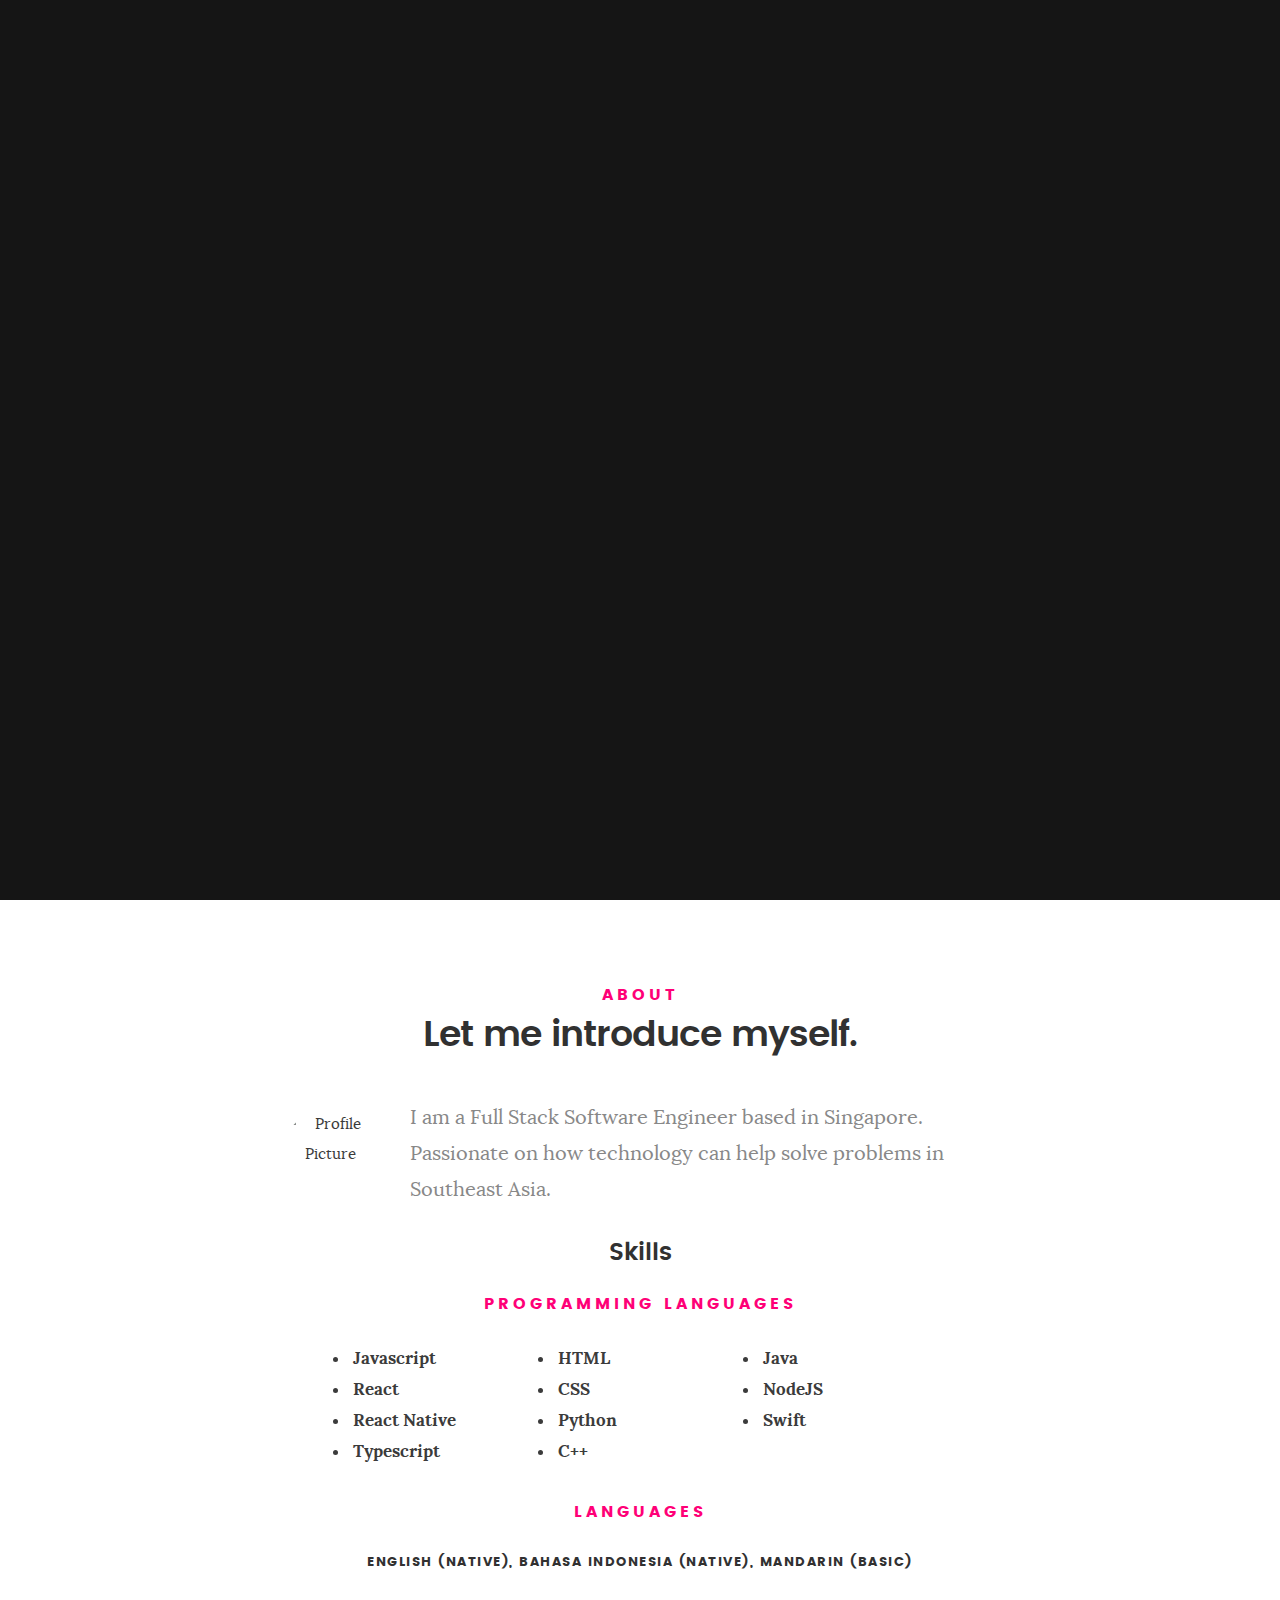
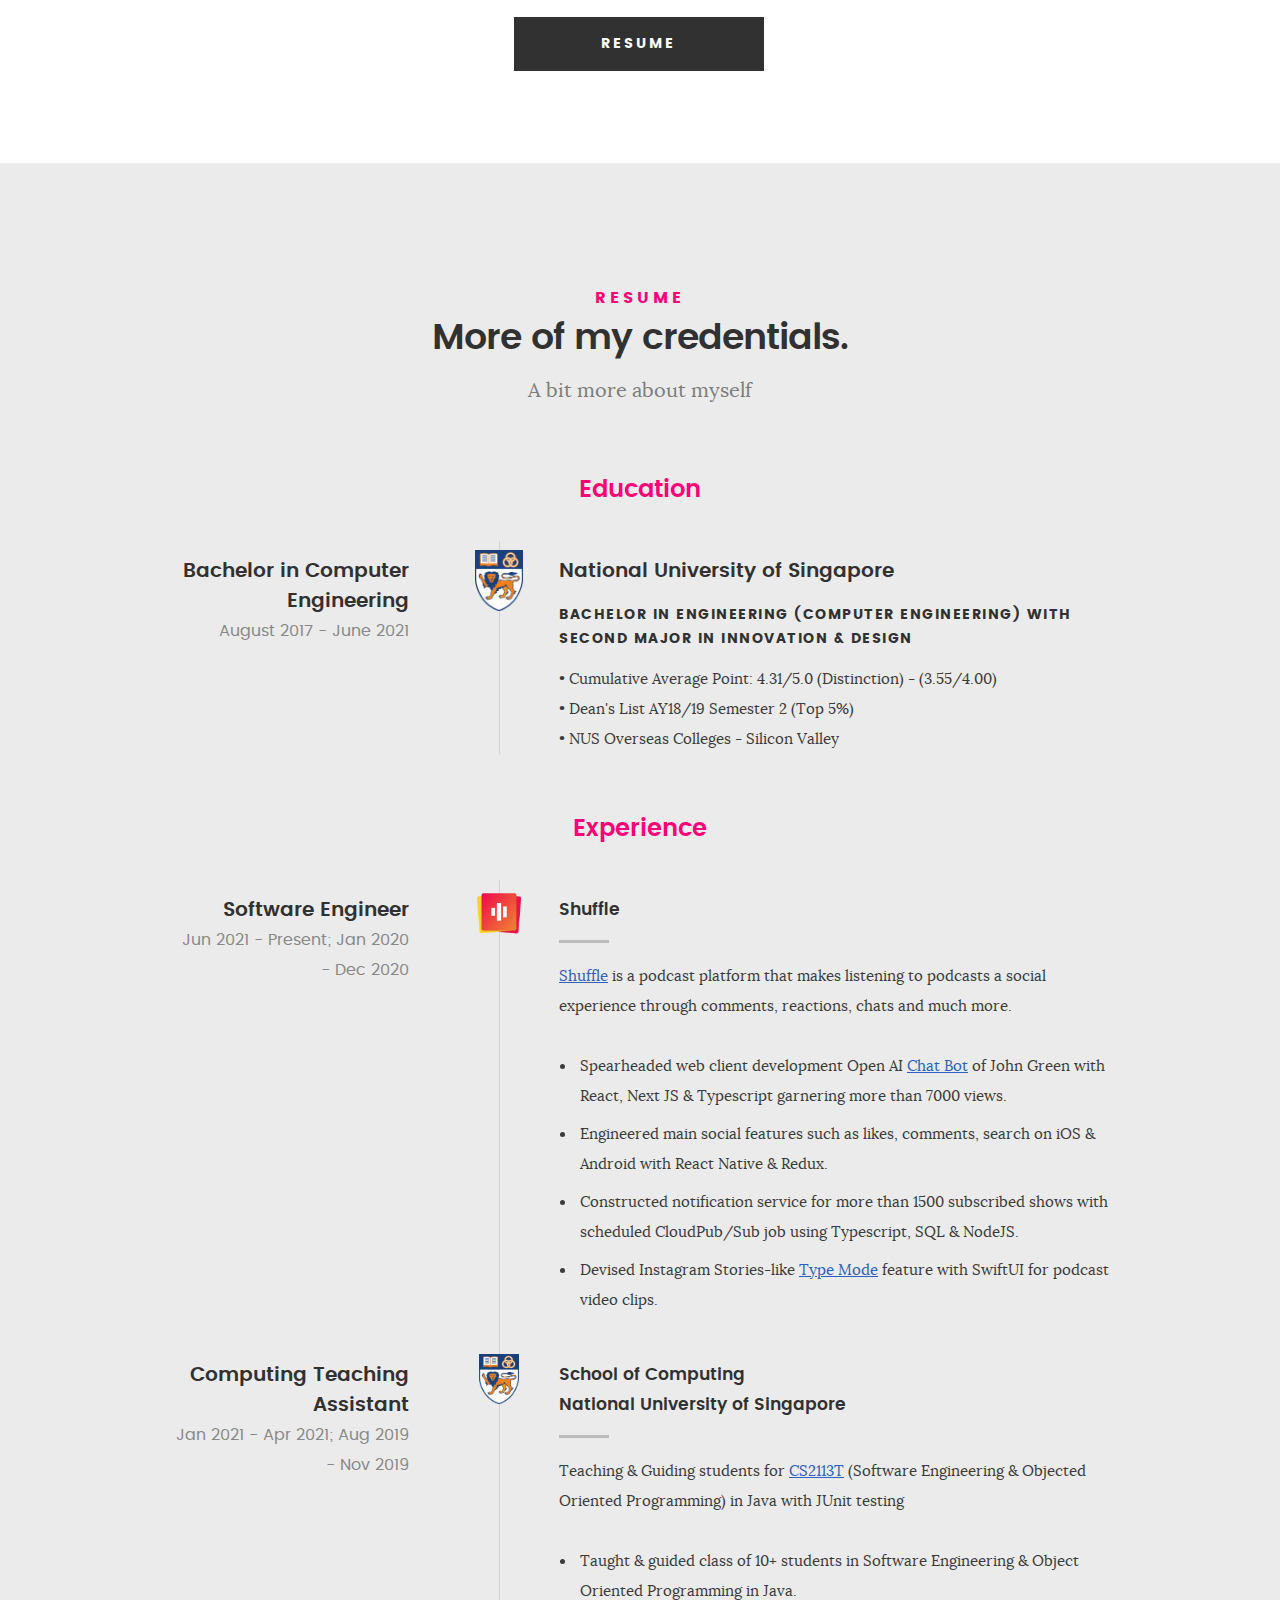
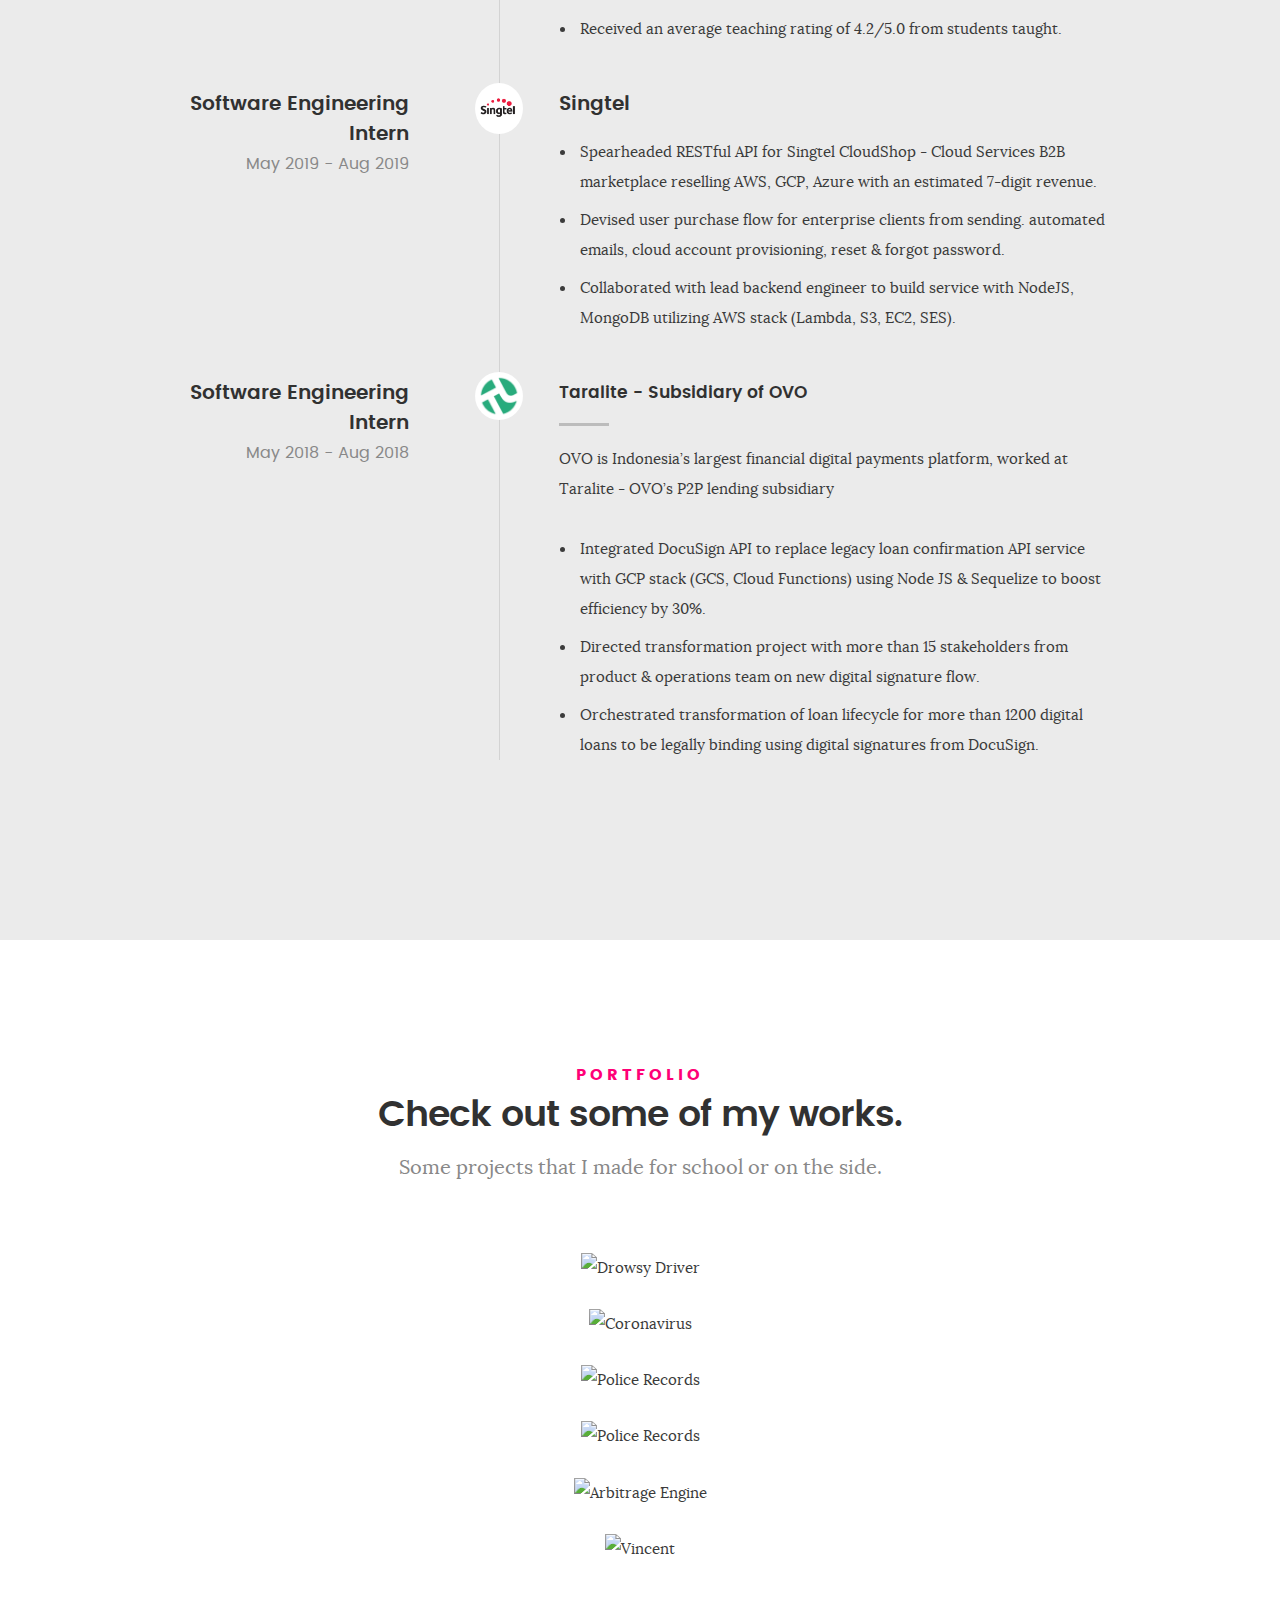
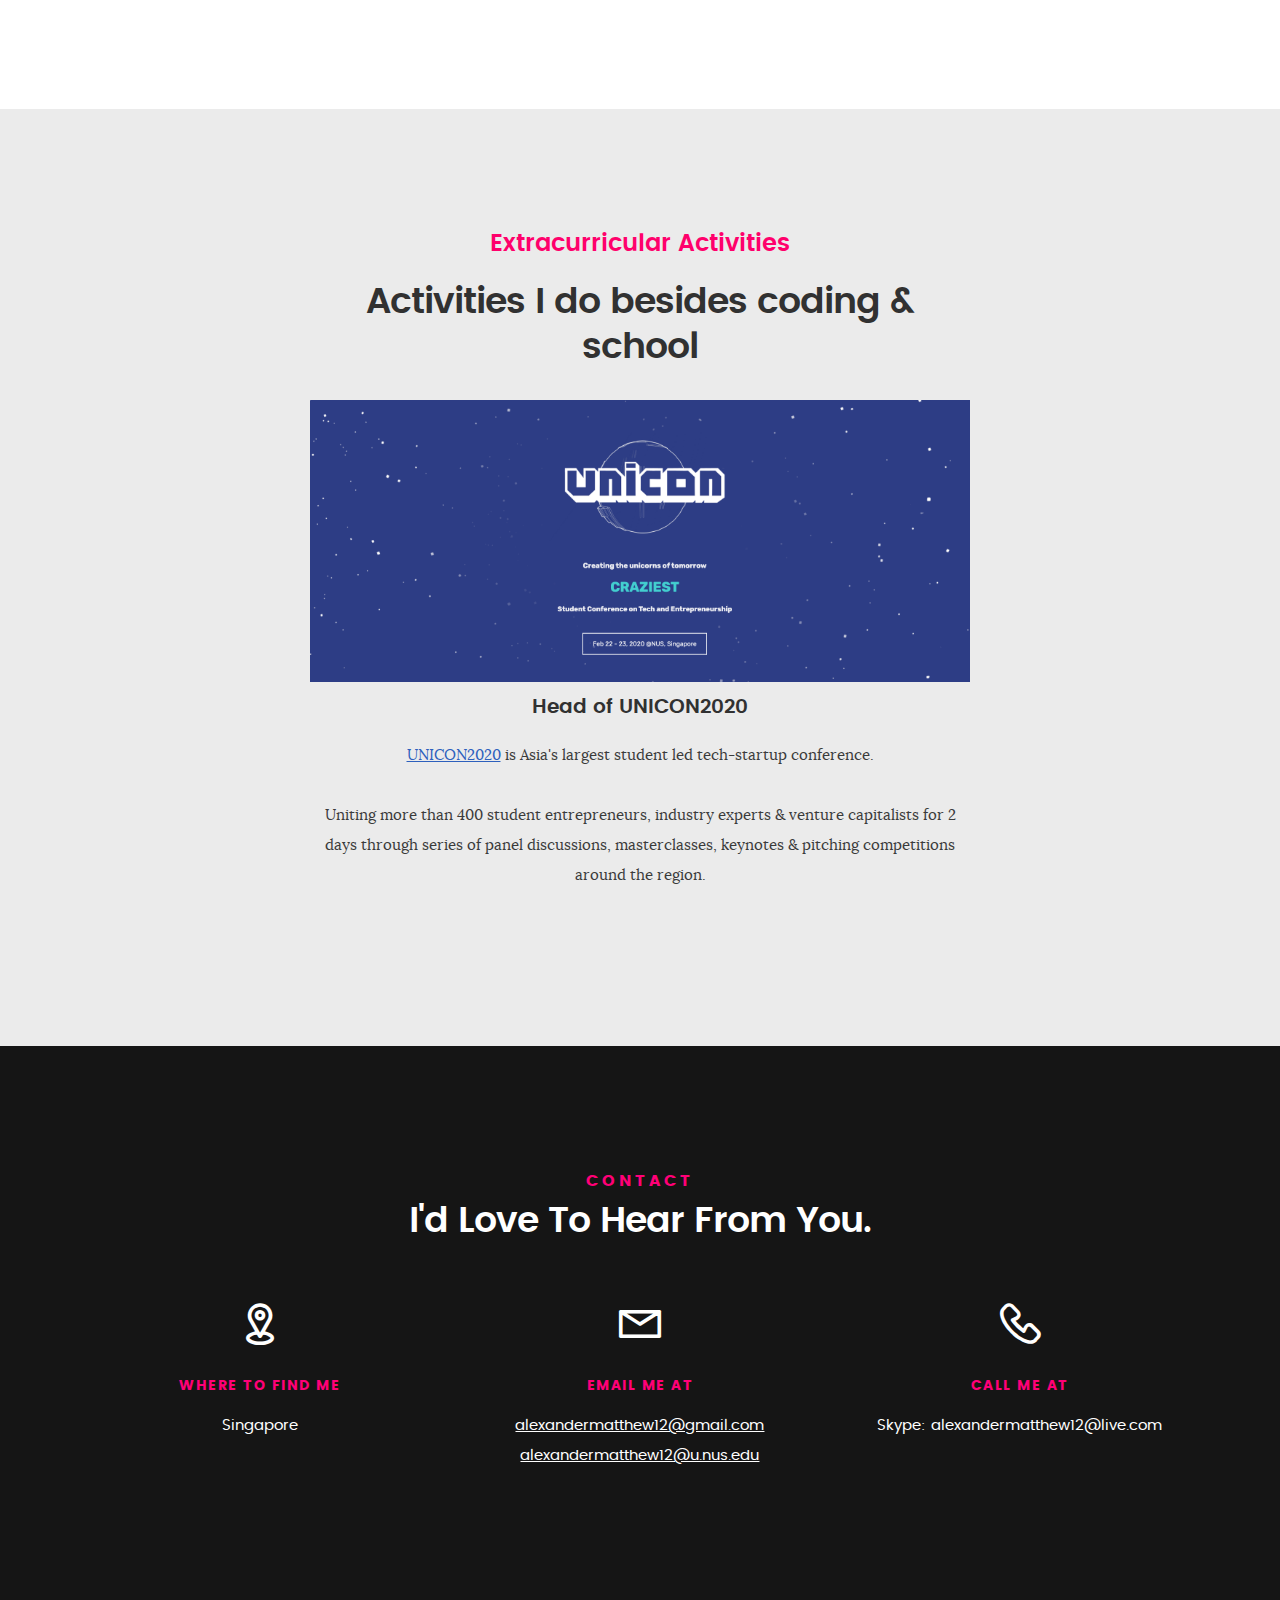
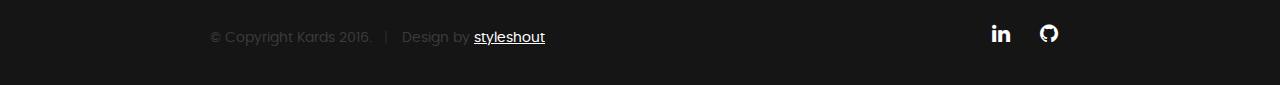
==== commit 68d06cde: "Update minor errors on webiste" ====
--- a/index.html
+++ b/index.html
@@ -262,7 +262,7 @@
 						</div>
 						<div class="timeline-header">
 							<h3>Software Engineer</h3>
-							<p>June 2021 - Present; January 2020 - December 2020</p>
+							<p>Jun 2021 - Present; Jan 2020 - Dec 2020</p>
 						</div>
 
 						<div class="timeline-content">
@@ -291,7 +291,7 @@
 						</div>
 						<div class="timeline-header">
 							<h3>Computing Teaching Assistant</h3>
-							<p>Jan 2021 - April 2021; August 2019 - November 2020</p>
+							<p>Jan 2021 - Apr 2021; Aug 2019 - Nov 2019</p>
 						</div>
 
 						<div class="timeline-content">
@@ -315,7 +315,7 @@
 
 						<div class="timeline-header">
 							<h3>Software Engineering Intern</h3>
-							<p>May 2019 - August 2019</p>
+							<p>May 2019 - Aug 2019</p>
 						</div>
 						<div class="timeline-content">
 							<h3>Singtel</h3>
@@ -342,7 +342,7 @@
 
 						<div class="timeline-header">
 							<h3>Software Engineering Intern</h3>
-							<p>May 2018 - August 2018</p>
+							<p>May 2018 - Aug 2018</p>
 						</div>
 
 						<div class="timeline-content">
@@ -368,9 +368,6 @@
 			</div> <!-- /col-twelve -->
 
 		</div> <!-- /resume-timeline -->
-
-
-
 	</section> <!-- /features -->
 
 
@@ -400,25 +397,55 @@
 
 					<div class="folio-item">
 						<div class="item-wrap">
-							<img src="images/portfolio/analytics_dashboard.png" alt="Liberty" style="height: 300px;">
+							<img src="images/portfolio/drowsy-driver.webp" alt="Drowsy Driver">
 							<a href="#modal-01" class="overlay">
 								<div class="folio-item-table">
 									<div class="folio-item-cell">
-										<h3 class="folio-title">Web Analytics Dashboard</h3>
+										<h3 class="folio-title">Sleepy Drivers Detector</h3>
 										<span class="folio-types">
-											Web Dashboard
+											iFatigue (OpenCV)
 										</span>
 									</div>
 								</div>
 							</a>
 						</div>
-
-					</div>
-					<!-- /folio-item -->
-
-					<div class="folio-item" style="left: 25%; width: 50%;">
-						<div class="item-wrap" style="height: 300px;">
-							<img src="images/portfolio/police_records.png" alt="Police Records">
+					</div> <!-- /folio-item -->
+
+					<div class="folio-item">
+						<div class="item-wrap">
+							<img src="images/portfolio/corona-virus.jpeg" alt="Coronavirus">
+							<a href="#modal-05" class="overlay">
+								<div class="folio-item-table">
+									<div class="folio-item-cell">
+										<h3 class="folio-title">Coronavirus Tracker</h3>
+										<span class="folio-types">
+											Tracks spread of COVID-19 in Indonesia
+										</span>
+									</div>
+								</div>
+							</a>
+						</div>
+					</div> <!-- /folio-item -->
+
+					<div class="folio-item">
+						<div class="item-wrap">
+							<img src="images/portfolio/blessings-bag.jpeg" alt="Police Records">
+							<a href="#modal-06" class="overlay">
+								<div class="folio-item-table">
+									<div class="folio-item-cell">
+										<h3 class="folio-title">Volunteering Management System</h3>
+										<span class="folio-types">
+											Pro bono non-profit (Blessings in a Bag)
+										</span>
+									</div>
+								</div>
+							</a>
+						</div>
+					</div> <!-- /folio-item -->
+
+					<div class="folio-item">
+						<div class="item-wrap">
+							<img src="images/portfolio/police.jpeg" alt="Police Records">
 							<a href="#modal-02" class="overlay">
 								<div class="folio-item-table">
 									<div class="folio-item-cell">
@@ -432,12 +459,10 @@
 						</div>
 					</div> <!-- /folio-item -->
 
-
-					<div class="folio-item" style="left:25%">
+					<div class="folio-item">
 						<div class="item-wrap">
-
-							<img src="images/Bank_of_America_Merrill_Lynch.png" alt="Arbitrage Engine">
-							<a href="#modal-04" class="overlay">
+							<img src="images/portfolio/stock.png" alt="Arbitrage Engine">
+							<a href="#modal-03" class="overlay">
 								<div class="folio-item-table">
 									<div class="folio-item-cell">
 										<h3 class="folio-title">Forex Arbitrage Engine</h3>
@@ -451,9 +476,9 @@
 					</div> <!-- /folio-item -->
 
 					<div class="folio-item">
-						<div class="item-wrap" style="height: 300px">
-							<img src="images/portfolio/vincent.jpg" alt="Salad">
-							<a href="#modal-07" class="overlay">
+						<div class="item-wrap">
+							<img src="images/portfolio/vincent.jpg" alt="Vincent">
+							<a href="#modal-04" class="overlay">
 								<div class="folio-item-table">
 									<div class="folio-item-cell">
 										<h3 class="folio-title">Vincent</h3>
@@ -465,70 +490,39 @@
 							</a>
 						</div>
 					</div> <!-- /folio-item -->
-
-					<div class="folio-item">
-						<div class="item-wrap" style="height: 400px">
-							<img src="images/portfolio/OnDmand.png" alt="Salad">
-							<a href="#modal-06" class="overlay">
-								<div class="folio-item-table">
-									<div class="folio-item-cell">
-										<h3 class="folio-title">OnDmand</h3>
-										<span class="folio-types">
-											Part time Job Seeking Platform
-										</span>
-									</div>
-								</div>
-							</a>
-						</div>
-					</div> <!-- /folio-item -->
-
-					<div class="folio-item">
-						<div class="item-wrap" style="height: 400px;">
-							<img src="images/portfolio/everyday_challenge.jpg" alt="Lighthouse">
-							<a href="#modal-05" class="overlay">
-								<div class="folio-item-table">
-									<div class="folio-item-cell">
-										<h3 class="folio-title">Everyday Challenge</h3>
-										<span class="folio-types">
-											Android App
-										</span>
-									</div>
-								</div>
-							</a>
-						</div>
-					</div> <!-- /folio-item -->
+					
 
 					<!-- modal popups - begin
-	            ============================================================= -->
+	            ============================================================= -->			
 					<div id="modal-01" class="popup-modal slider mfp-hide">
-
-						<div class="media">
-							<img src="images/portfolio/analytics_dashboard.png" alt="" />
-						</div>
-
-						<div class="description-box">
-							<h4>Web Analytics Dashboard</h4>
-							<p>
-								Developed a prototype for potential users to visualize their sales volume.
-								<br /> <br />
-								I developed data visualization dashboard with d3, Angular, Node & MongoDB.
-								<br />
-							</p>
-
-							<div class="categories">d3, Angular, Node & MongoDB</div>
-						</div>
-
-						<div class="link-box">
-							<a href="#" class="popup-modal-dismiss">Close</a>
-						</div>
-
-					</div> <!-- /modal-01 -->
-
-					<div id="modal-02" class="popup-modal slider mfp-hide">
-
 						<div class="media">
 							<a href="https://github.com/andyrobert3/Main" target="_blank">
-								<img src="images/portfolio/police_records.png" alt="" />
+								<img src="images/grab_angelhack.jpg" alt="Sleepy Detector" />
+							</a>
+						</div>
+						<div class="description-box">
+							<h4>(iFatigue) Sleepy Drivers Detector</h4>
+							<p>
+								Won 1st place in AngelHack Grab Hackathon from 30 teams.
+								<br />
+								Developed computer vision software to detect sleepy drivers in Python, OpenCV.
+							</p>
+
+							<div class="categories">Python, OpenCV</div>
+						</div>
+
+						<div class="link-box">
+							<a href="https://www.youtube.com/watch?v=5jt9SRqcIZo&ab_channel=JamesYaputra" target="_blank">Demo</a>
+							<a href="#" class="popup-modal-dismiss">Close</a>
+						</div>
+
+					</div> <!-- /modal-01 -->
+
+					<div id="modal-02" class="popup-modal slider mfp-hide">
+
+						<div class="media">
+							<a href="https://github.com/andyrobert3/Main" target="_blank">
+								<img src="images/portfolio/police.jpeg" alt="Police Records" />
 							</a>
 						</div>
 
@@ -553,8 +547,7 @@
 					</div> <!-- /modal-02 -->
 
 
-
-					<div id="modal-04" class="popup-modal slider mfp-hide">
+					<div id="modal-03" class="popup-modal slider mfp-hide">
 
 						<div class="media">
 							<a href="https://github.com/andyrobert3/code-to-connect-arbitrage" target="_blank">
@@ -588,71 +581,7 @@
 
 					</div> <!-- /modal-04 -->
 
-					<div id="modal-05" class="popup-modal slider mfp-hide">
-
-						<div class="media">
-							<a href="https://github.com/andyrobert3/Everyday_Challenge_Final" target="_blank">
-								<img src="images/portfolio/everyday_challenge.jpg" alt="" style="display: block;
-							 margin: auto;" />
-							</a>
-						</div>
-
-						<div class="description-box">
-							<h4>Everyday Challenge</h4>
-							<p>
-								Everyday Challenge is an Android app created in Java with Android Studio built in team of three during a
-								hackathon from zero Android experience.
-								It gives a user random challenges for continuous self improvement, then the user can share their
-								progress with their friends on Facebook or WhatsApp.
-
-								<br /><br />
-								I developed & combined Activity classes to communicate between each other and store user info on phone.
-							</p>
-							<div class="categories">Java, Android</div>
-						</div>
-
-						<div class="link-box">
-							<a href="https://github.com/andyrobert3/Everyday_Challenge_Final" target="_blank">Details</a>
-							<a href="#" class="popup-modal-dismiss">Close</a>
-						</div>
-
-					</div> <!-- /modal-05 -->
-
-					<div id="modal-06" class="popup-modal slider mfp-hide">
-
-						<div class="media">
-							<a href="https://github.com/andyrobert3/OnDmand-Orbital" target="_blank">
-								<img src="images/portfolio/OnDmand.png" alt="" />
-							</a>
-						</div>
-
-						<div class="description-box">
-							<h4>OnDmand</h4>
-							<p>
-								With a friend built OnDmand, OnDmand is a web app platform that allows employers and part-time job
-								seekers to connect with each other.
-								<br /><br />
-								Employers can post their part time job vacancies and part-time job seekers can login to chat with the
-								employers
-								in the chatrooms to negotiate. Part-timers can also choose to accept or reject the job on the forum
-								posting.
-								<br /><br />
-								I built OnDmand's backend features with NodeJS, MYSQL & chatroom with socket.io
-								<br /><br />
-							</p>
-
-							<div class="categories">NodeJS, MYSQL, socket.io</div>
-						</div>
-
-						<div class="link-box">
-							<a href="https://github.com/andyrobert3/OnDmand-Orbital" target="_blank">Details</a>
-							<a href="#" class="popup-modal-dismiss">Close</a>
-						</div>
-
-					</div>
-					<!-- /modal-06 -->
-
-					<div id="modal-07" class="popup-modal slider mfp-hide">
+					<div id="modal-04" class="popup-modal slider mfp-hide">
 
 						<div class="media">
 							<a href="/vincent_report.pdf" target="_blank">
@@ -678,7 +607,67 @@
 							<a href="#" class="popup-modal-dismiss">Close</a>
 						</div>
 
-					</div> <!-- /modal-07 -->
+					</div> <!-- /modal-04 -->
+
+					<div id="modal-05" class="popup-modal slider mfp-hide">
+						<div class="media">
+							<a href="/vincent_report.pdf" target="_blank">
+								<img src="images/portfolio/corona-virus-tracker.png" alt="Coronavirus Indonesia map" style="display: block;
+	margin: auto;" />
+							</a>
+						</div>
+
+						<div class="description-box">
+							<h4>Indonesia Coronavirus tracker</h4>
+							<p>
+								Constructed scraper with BeautifulSoup, Cloud Function & Firebase to feed data to website to track spread of COVID-19 in Indonesia.
+							</p>
+							<div class="categories">BeautifulSoup, Python</div>
+						</div>
+
+						<div class="link-box">
+							<a href="https://indonesia-coronavirus.com" target="_blank">Check</a>
+							<a href="#" class="popup-modal-dismiss">Close</a>
+						</div>
+
+					</div> <!-- /modal-05 -->
+
+					<div id="modal-06" class="popup-modal slider mfp-hide">
+						<div class="media">
+							<a href="/vincent_report.pdf" target="_blank">
+								<img src="images/portfolio/journey-dashboard.png" alt="Coronavirus Indonesia map" style="display: block;
+	margin: auto;" />
+							</a>
+						</div>
+
+						<div class="description-box">
+							<h4>Volunteering System Management (Pro-bono)</h4>
+							<ul>
+								<li>Partnered with client (Blessings in a Bag) to identify challenges in current manual volunteering system affecting more than 50 volunteers.</li>
+								<li>
+									Supervised team of 6 developers and 2 designers to suggest & implement web application based on aforementioned problems.
+								</li>
+								<li>
+									Established volunteering management platform with React, NodeJS & MongoDB to simplify processes & boost retention by 100%.
+								</li>
+							</ul>
+
+							<p>
+								Login with test account: 
+								<br/>
+								- Email: admin1@gmail.com
+								<br/>
+								- Password: hello123!
+							</p>
+							<div class="categories">React, NextJS, MongoDB, Express, NodeJS</div>
+						</div>
+
+						<div class="link-box">
+							<a href="https://journey-288113.et.r.appspot.com/" target="_blank">Open</a>
+							<a href="#" class="popup-modal-dismiss">Close</a>
+						</div>
+
+					</div> <!-- /modal-06 -->
 
 
 					<!-- modal popups - end
@@ -688,12 +677,12 @@
 
 			</div> <!-- /twelve -->
 
-		</div> <!-- /portfolio-content -->
+		</div> <!-- /portfolio-content --> 
 
 	</section>
 	<!-- /portfolio -->
 
-	<section id="extracurricular" class="grey-section">
+	<section id="extracurricular" style="background-color: #ebebeb">
 
 		<div class="row section-intro">
 			<div class="col-twelve">
@@ -736,40 +725,27 @@
 
 				<div class="description-box">
 					<h4>Project Director of UNICON2020</h4>
-					<p>
-						The upcoming UNICON2020 will be held on Feb 22nd to 23rd February 2020 at the National University of
-						Singapore.
-						<br /><br />
-						Background on UNICON:
-						<br />
-						UNICON has been addressed by guests of honor such as Senior Minister of State, Dr. Janil Puthucheary &
-						Senior Minister of State, Ministry of Trade and Industry & Ministry of Education, Mr. Chee Hong Tat.
-						<br /><br />
-						We have had an incredible line-up of speakers and industry experts such as Chatri Sityodong (Founder & CEO,
-						ONE Championship), Sidu Ponnappa (Managing Director, GO-JEK India), Shanru Lai (Co-Founder, Shopback),
-						Sakhee Dheer (Head of Digital Market, Facebook APAC).
-						<br /><br />
-						Track record of attracting more than 400 participants from across Asia to come to NUS.
-					</p>
+					<ul>
+						<li>
+							Directed team of 26 people to orchestrate UNICON2020 - Southeast Asia’s largest student led tech-entrepreneurship conference.
+						</li>
+						<li>
+							Increased sponsorship value by from $15,000 in previous year to $60,000 by pitching & liaising with partners such as AWS, IMDA, OVO & SGINNOVATE.
+						</li>
+						<li>
+							Invited more than 30 C-suite & senior level management speakers from Sequoia, Go-Jek, OVO, Trax, Facebook, Paypal, etc.
+						</li>
+					</ul>
 					<br />
 					<div class="categories">Tech Conference</div>
 				</div>
-
 				<div class="link-box">
 					<a href="http://unicon2020.com" target="_blank">Know more</a>
 					<a href="#" class="popup-modal-dismiss">Close</a>
 				</div>
-
-			</div> <!-- /modal-01 -->
-
+			</div>
 		</div>
-
-
-
 	</section> <!-- /features -->
-
-
-
 
 	<!-- contact
    ================================================== -->
@@ -800,7 +776,7 @@
 				<h5>Where to find me</h5>
 
 				<p style="color: white">
-					Singapore, Jakarta
+					Singapore
 				</p>
 
 			</div>
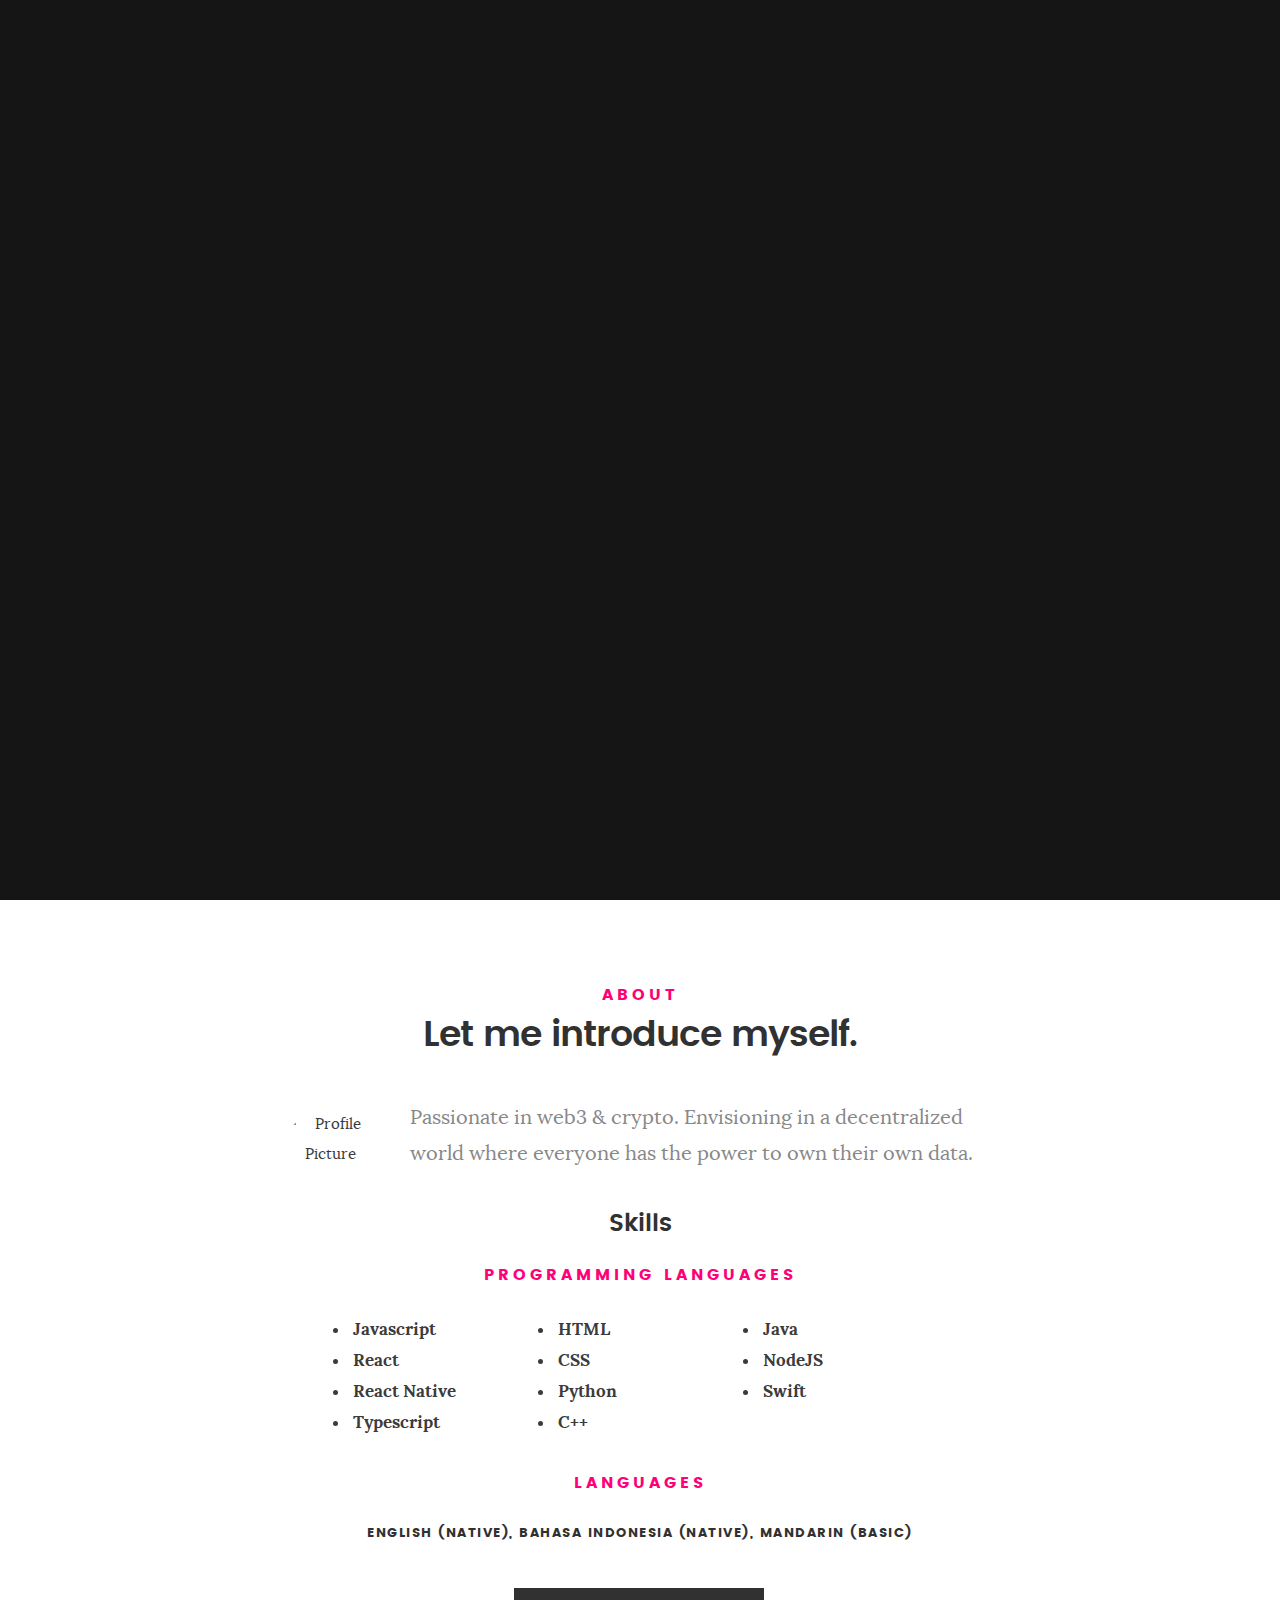
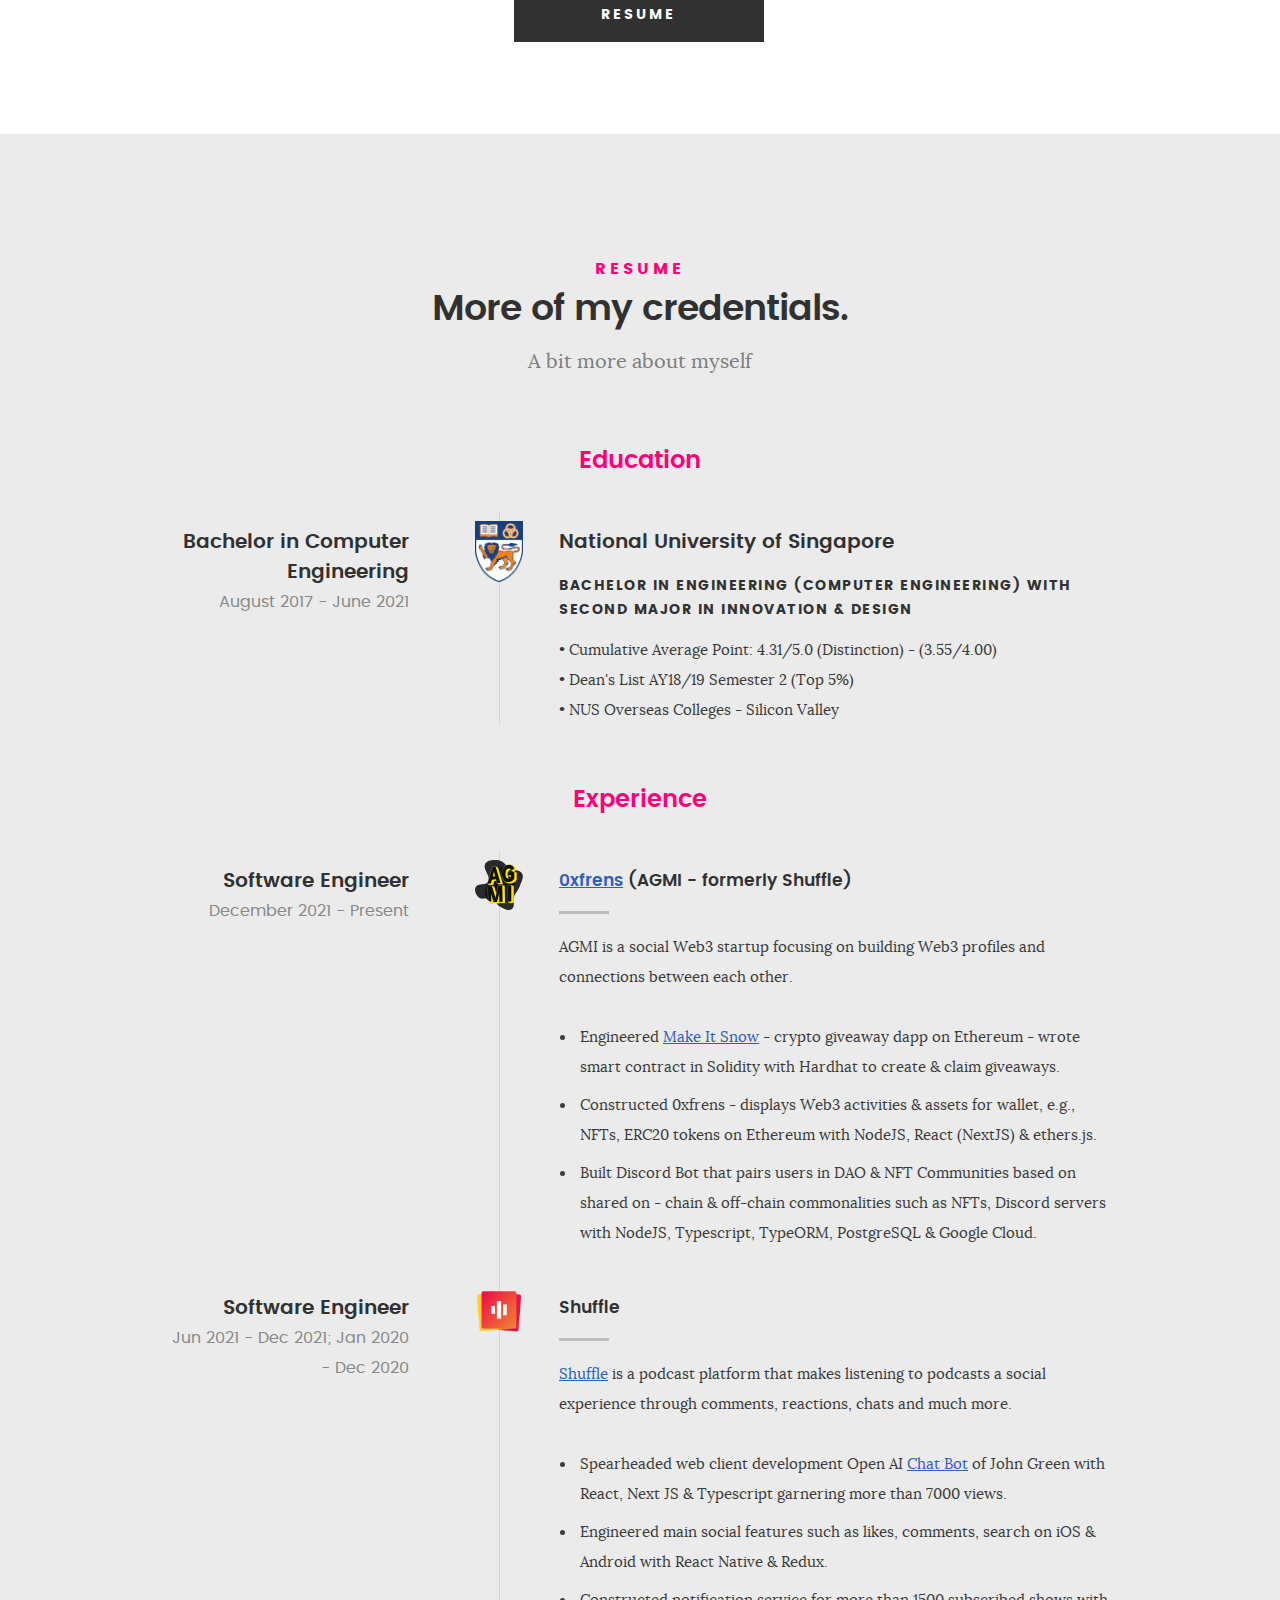
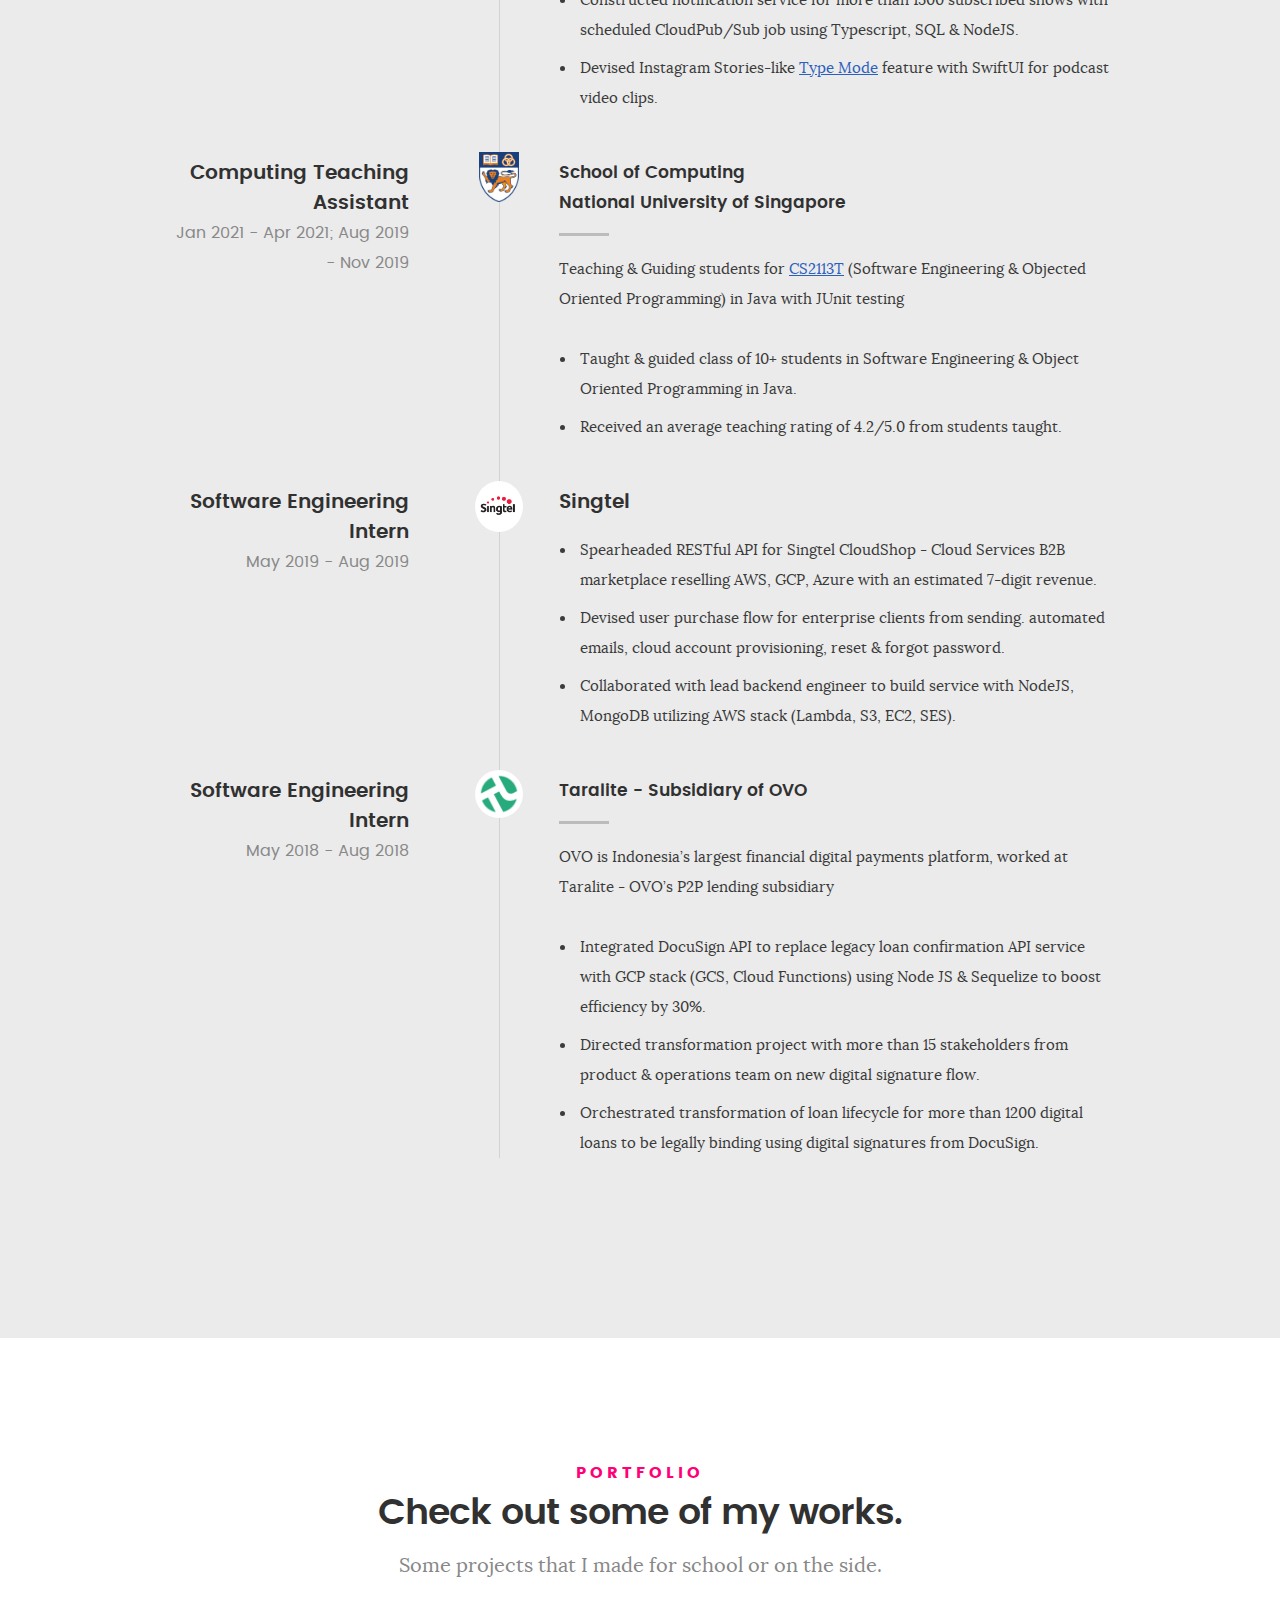
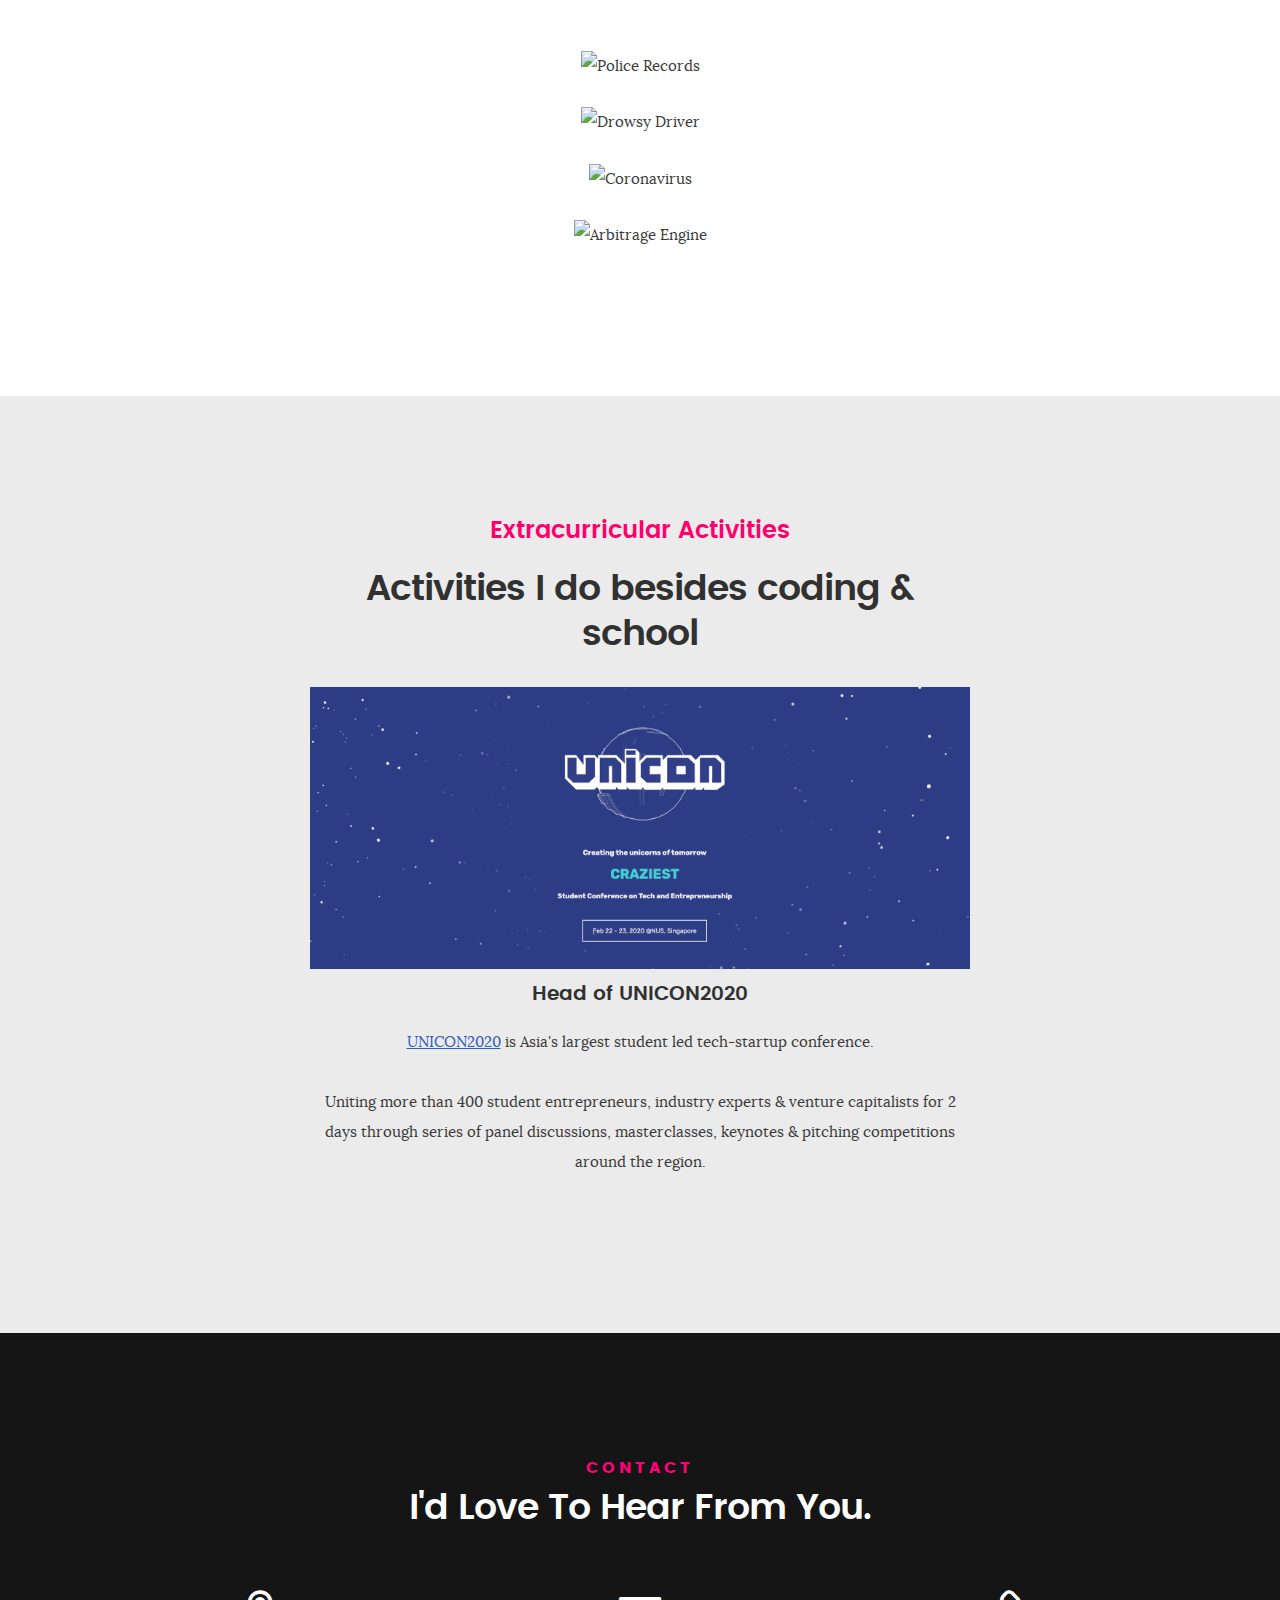
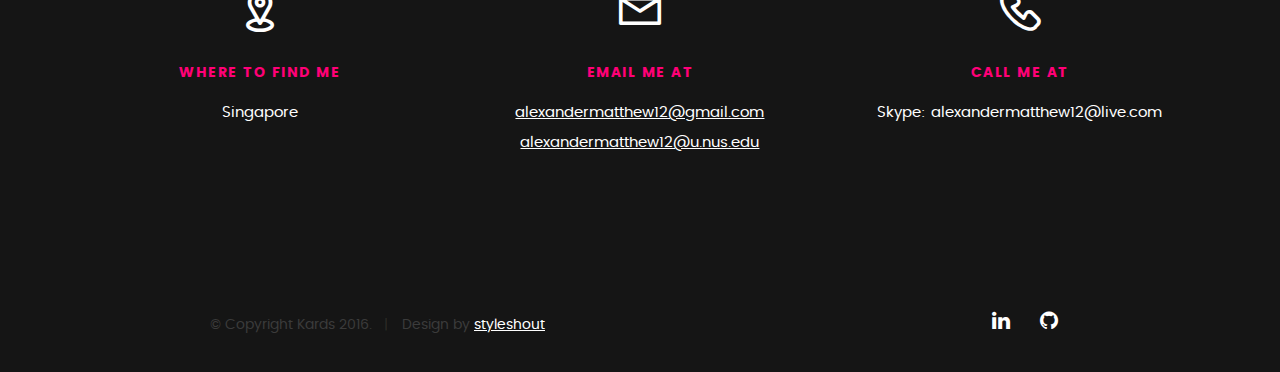
==== commit 94efe9c9: "Add AGMI to expereince" ====
--- a/index.html
+++ b/index.html
@@ -125,8 +125,8 @@
 				<div class="intro-info">
 					<img src="images/profile-pic.png" alt="Profile Picture">
 					<p class="lead">
-						I am a Full Stack Software Engineer based in Singapore. 
-						Passionate on how technology can help solve problems in Southeast Asia.
+						Passionate in web3 & crypto.
+						Envisioning in a decentralized world where everyone has the power to own their own data.
 					</p>
 				</div>
 			</div>
@@ -258,11 +258,41 @@
 					<div class="timeline-block">
 						<div class="timeline-ico">
 							<!-- <i class="fa fa-graduation-cap"></i> -->
-							<img src="images/experience/shuffle.png" alt="Shuffle logo">
+							<img src="images/0xfrens.svg" alt="NUS logo" style="height: 50px">
 						</div>
 						<div class="timeline-header">
 							<h3>Software Engineer</h3>
-							<p>Jun 2021 - Present; Jan 2020 - Dec 2020</p>
+							<p>
+								December 2021 - Present
+							</p>
+						</div>
+						<div class="timeline-content">
+							<h4> <a href="https://0xfrens.xyz" target="_blank">0xfrens</a> (AGMI - formerly Shuffle)  </h4>
+							<p>AGMI is a social Web3 startup focusing on building Web3 profiles and connections between each other.</p>
+							<ul>
+								<li>
+									Engineered <a
+										href="https://agmi.team"
+										target="_blank"
+									>Make It Snow</a> - crypto giveaway dapp on Ethereum - wrote smart contract in Solidity with Hardhat to create & claim giveaways.
+								</li>
+								<li>
+									Constructed 0xfrens - displays Web3 activities & assets for wallet, e.g., NFTs, ERC20 tokens on Ethereum with NodeJS, React (NextJS) & ethers.js.							
+								</li>
+								<li>
+									Built Discord Bot that pairs users in DAO & NFT Communities based on shared on - chain & off-chain commonalities such as NFTs, Discord servers with NodeJS, Typescript, TypeORM, PostgreSQL & Google Cloud.
+								</li>
+							</ul>
+						</div>
+					</div> <!-- /timeline-block -->
+					<div class="timeline-block">
+						<div class="timeline-ico">
+							<!-- <i class="fa fa-graduation-cap"></i> -->
+							<img src="images/experience/shuffle.png" alt="Shuffle logo">
+						</div>
+						<div class="timeline-header">
+							<h3>Software Engineer</h3>
+							<p>Jun 2021 - Dec 2021; Jan 2020 - Dec 2020</p>
 						</div>
 
 						<div class="timeline-content">
@@ -394,6 +424,21 @@
 
 				<!-- portfolio-wrapper -->
 				<div id="folio-wrapper" class="stack">
+					<div class="folio-item">
+						<div class="item-wrap">
+							<img src="images/portfolio/blessings-bag.jpeg" alt="Police Records">
+							<a href="#modal-06" class="overlay">
+								<div class="folio-item-table">
+									<div class="folio-item-cell">
+										<h3 class="folio-title">Volunteering Management System</h3>
+										<span class="folio-types">
+											Pro bono non-profit (Blessings in a Bag)
+										</span>
+									</div>
+								</div>
+							</a>
+						</div>
+					</div> <!-- /folio-item -->
 
 					<div class="folio-item">
 						<div class="item-wrap">
@@ -427,23 +472,7 @@
 						</div>
 					</div> <!-- /folio-item -->
 
-					<div class="folio-item">
-						<div class="item-wrap">
-							<img src="images/portfolio/blessings-bag.jpeg" alt="Police Records">
-							<a href="#modal-06" class="overlay">
-								<div class="folio-item-table">
-									<div class="folio-item-cell">
-										<h3 class="folio-title">Volunteering Management System</h3>
-										<span class="folio-types">
-											Pro bono non-profit (Blessings in a Bag)
-										</span>
-									</div>
-								</div>
-							</a>
-						</div>
-					</div> <!-- /folio-item -->
-
-					<div class="folio-item">
+					<!-- <div class="folio-item">
 						<div class="item-wrap">
 							<img src="images/portfolio/police.jpeg" alt="Police Records">
 							<a href="#modal-02" class="overlay">
@@ -457,7 +486,7 @@
 								</div>
 							</a>
 						</div>
-					</div> <!-- /folio-item -->
+					</div>  -->
 
 					<div class="folio-item">
 						<div class="item-wrap">
@@ -475,7 +504,7 @@
 						</div>
 					</div> <!-- /folio-item -->
 
-					<div class="folio-item">
+					<!-- <div class="folio-item">
 						<div class="item-wrap">
 							<img src="images/portfolio/vincent.jpg" alt="Vincent">
 							<a href="#modal-04" class="overlay">
@@ -489,7 +518,7 @@
 								</div>
 							</a>
 						</div>
-					</div> <!-- /folio-item -->
+					</div>  -->
 					
 
 					<!-- modal popups - begin
@@ -518,7 +547,7 @@
 
 					</div> <!-- /modal-01 -->
 
-					<div id="modal-02" class="popup-modal slider mfp-hide">
+					<!-- <div id="modal-02" class="popup-modal slider mfp-hide">
 
 						<div class="media">
 							<a href="https://github.com/andyrobert3/Main" target="_blank">
@@ -544,7 +573,7 @@
 							<a href="#" class="popup-modal-dismiss">Close</a>
 						</div>
 
-					</div> <!-- /modal-02 -->
+					</div>  -->
 
 
 					<div id="modal-03" class="popup-modal slider mfp-hide">
@@ -581,7 +610,7 @@
 
 					</div> <!-- /modal-04 -->
 
-					<div id="modal-04" class="popup-modal slider mfp-hide">
+					<!-- <div id="modal-04" class="popup-modal slider mfp-hide">
 
 						<div class="media">
 							<a href="/vincent_report.pdf" target="_blank">
@@ -607,7 +636,7 @@
 							<a href="#" class="popup-modal-dismiss">Close</a>
 						</div>
 
-					</div> <!-- /modal-04 -->
+					</div> -->
 
 					<div id="modal-05" class="popup-modal slider mfp-hide">
 						<div class="media">
@@ -629,8 +658,7 @@
 							<a href="https://indonesia-coronavirus.com" target="_blank">Check</a>
 							<a href="#" class="popup-modal-dismiss">Close</a>
 						</div>
-
-					</div> <!-- /modal-05 -->
+					</div>
 
 					<div id="modal-06" class="popup-modal slider mfp-hide">
 						<div class="media">
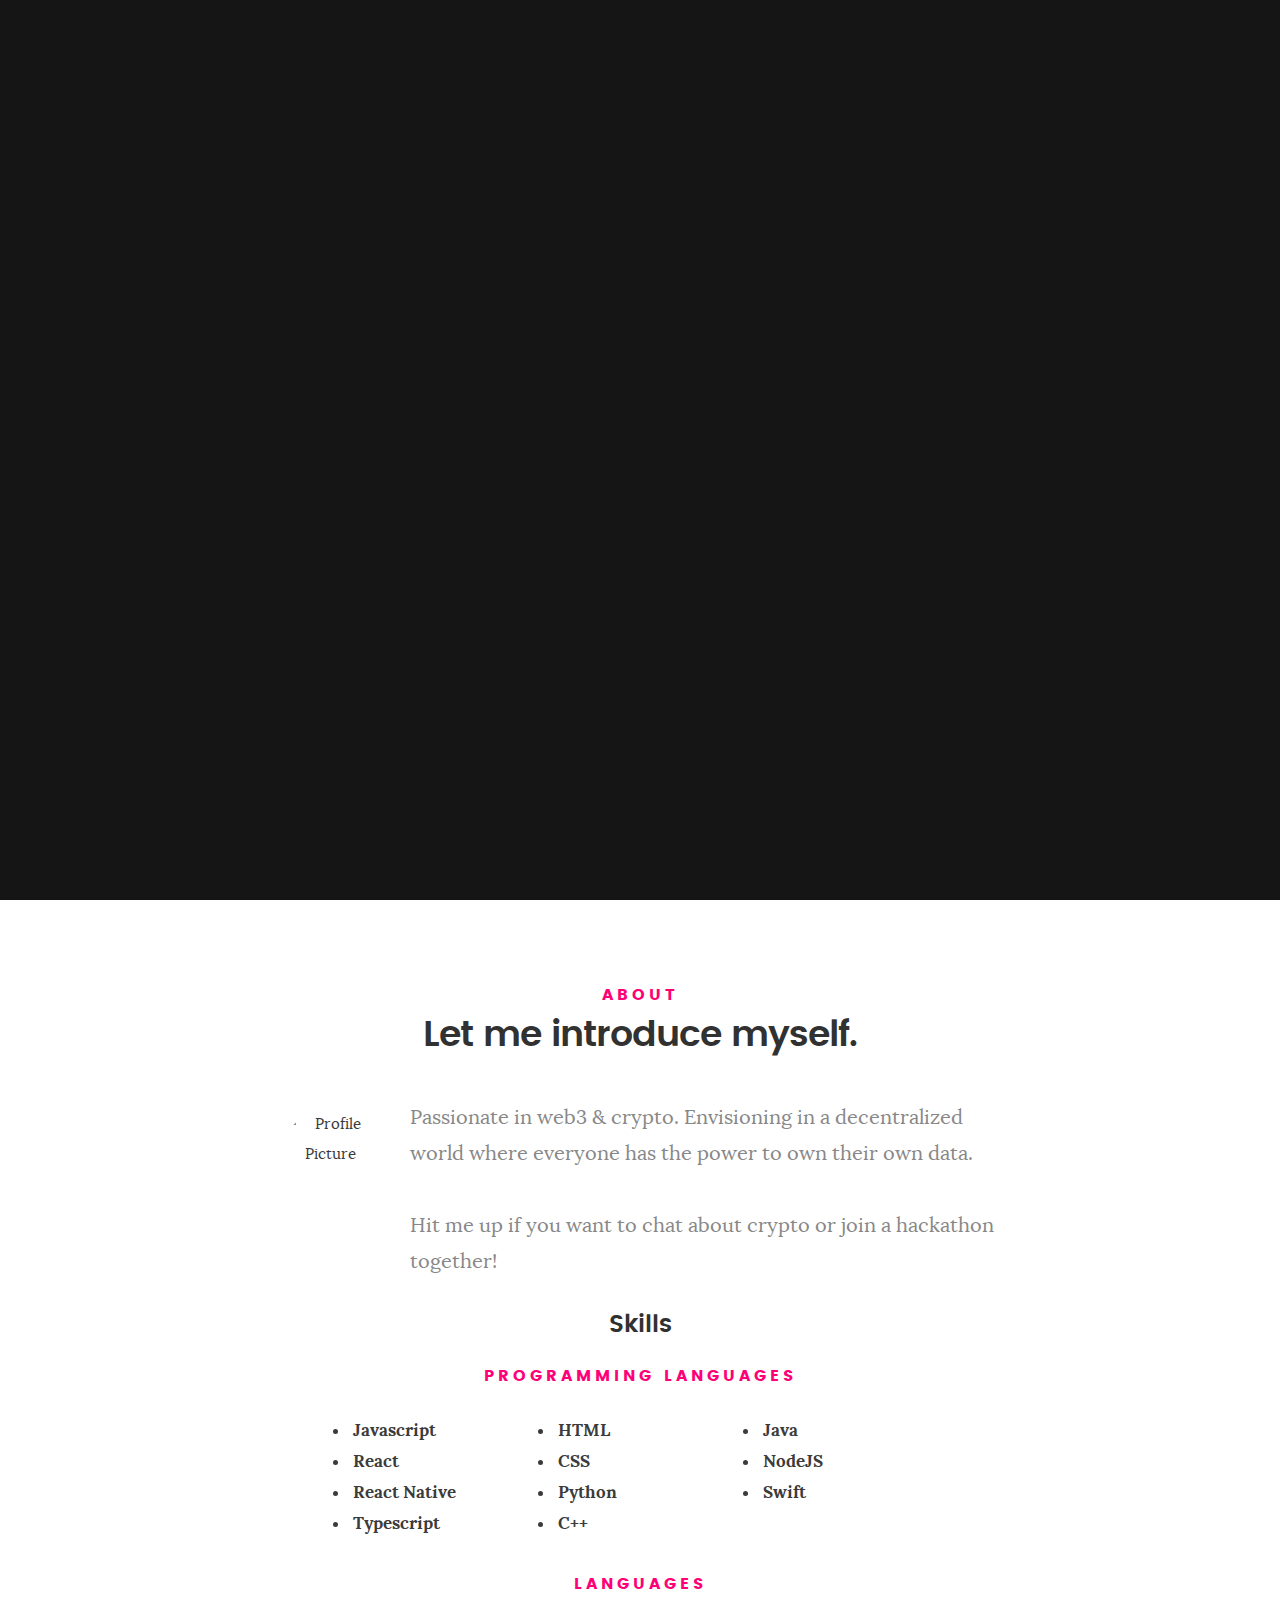
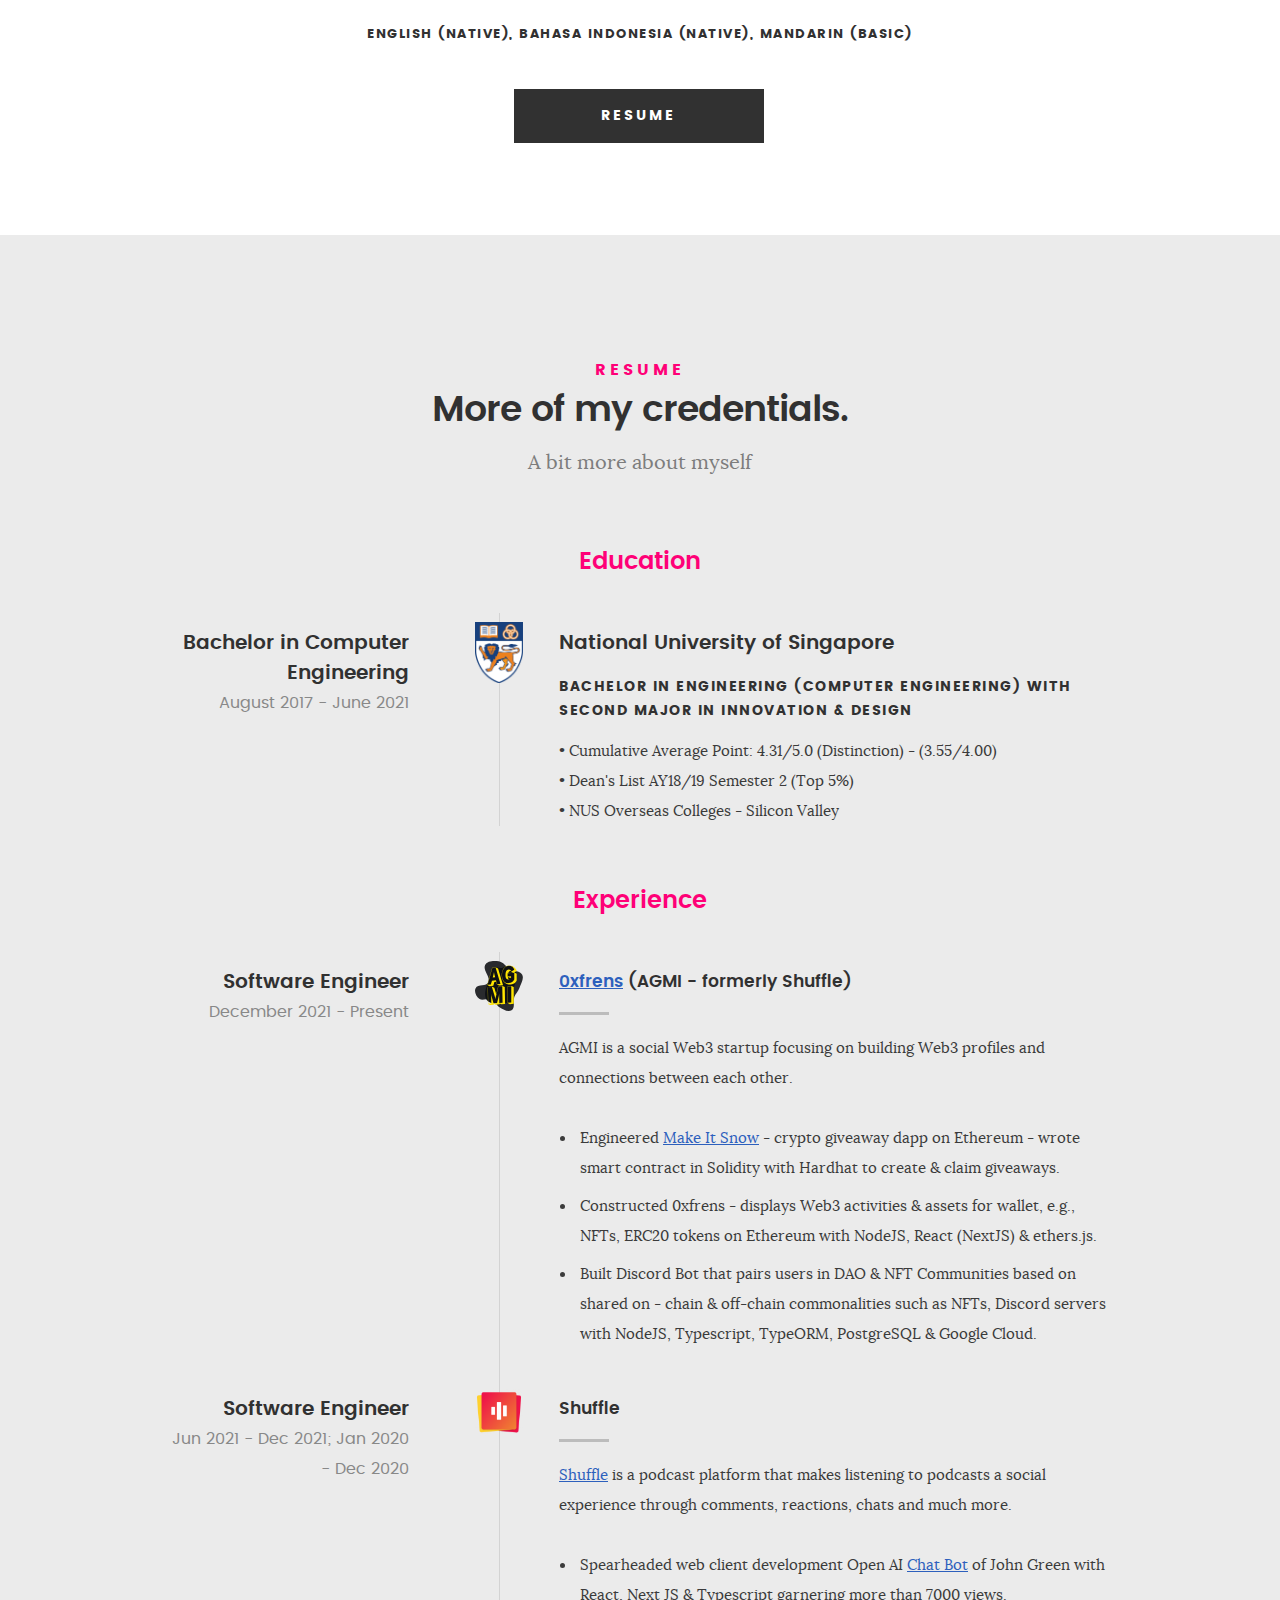
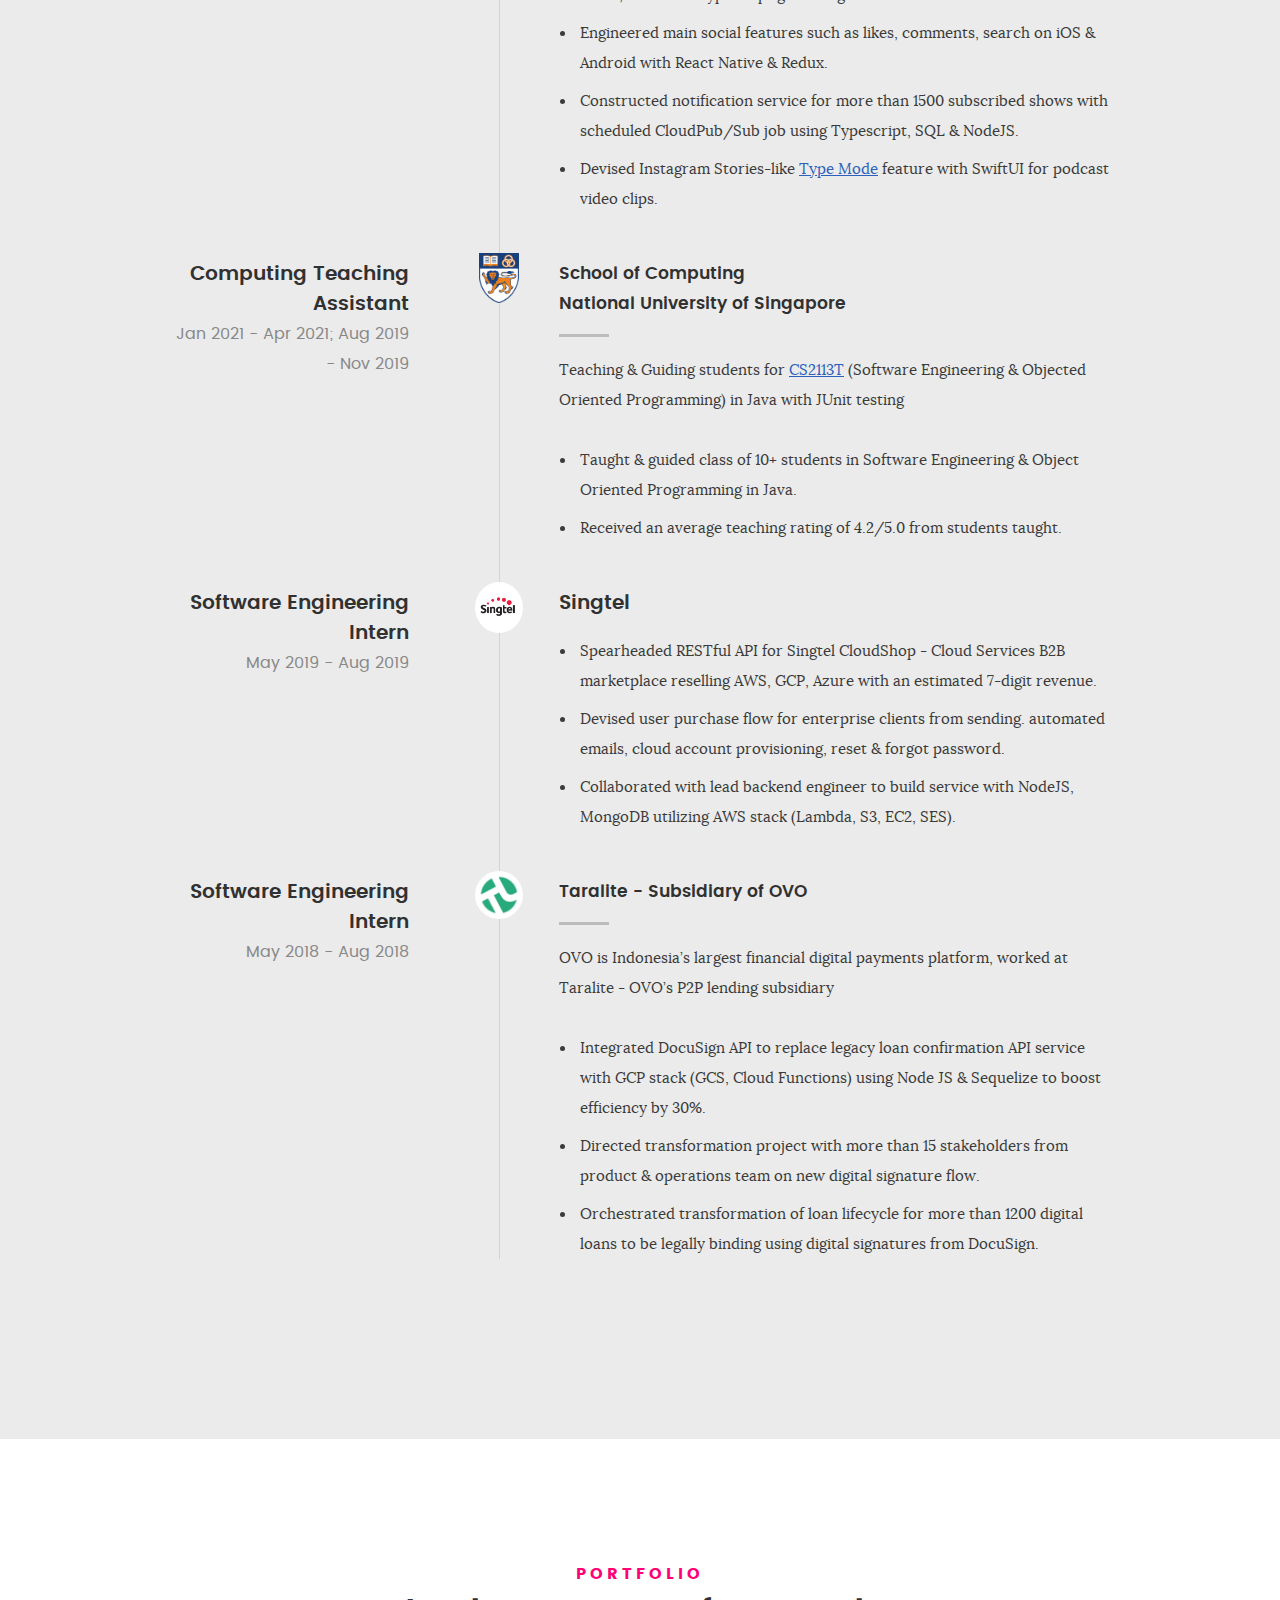
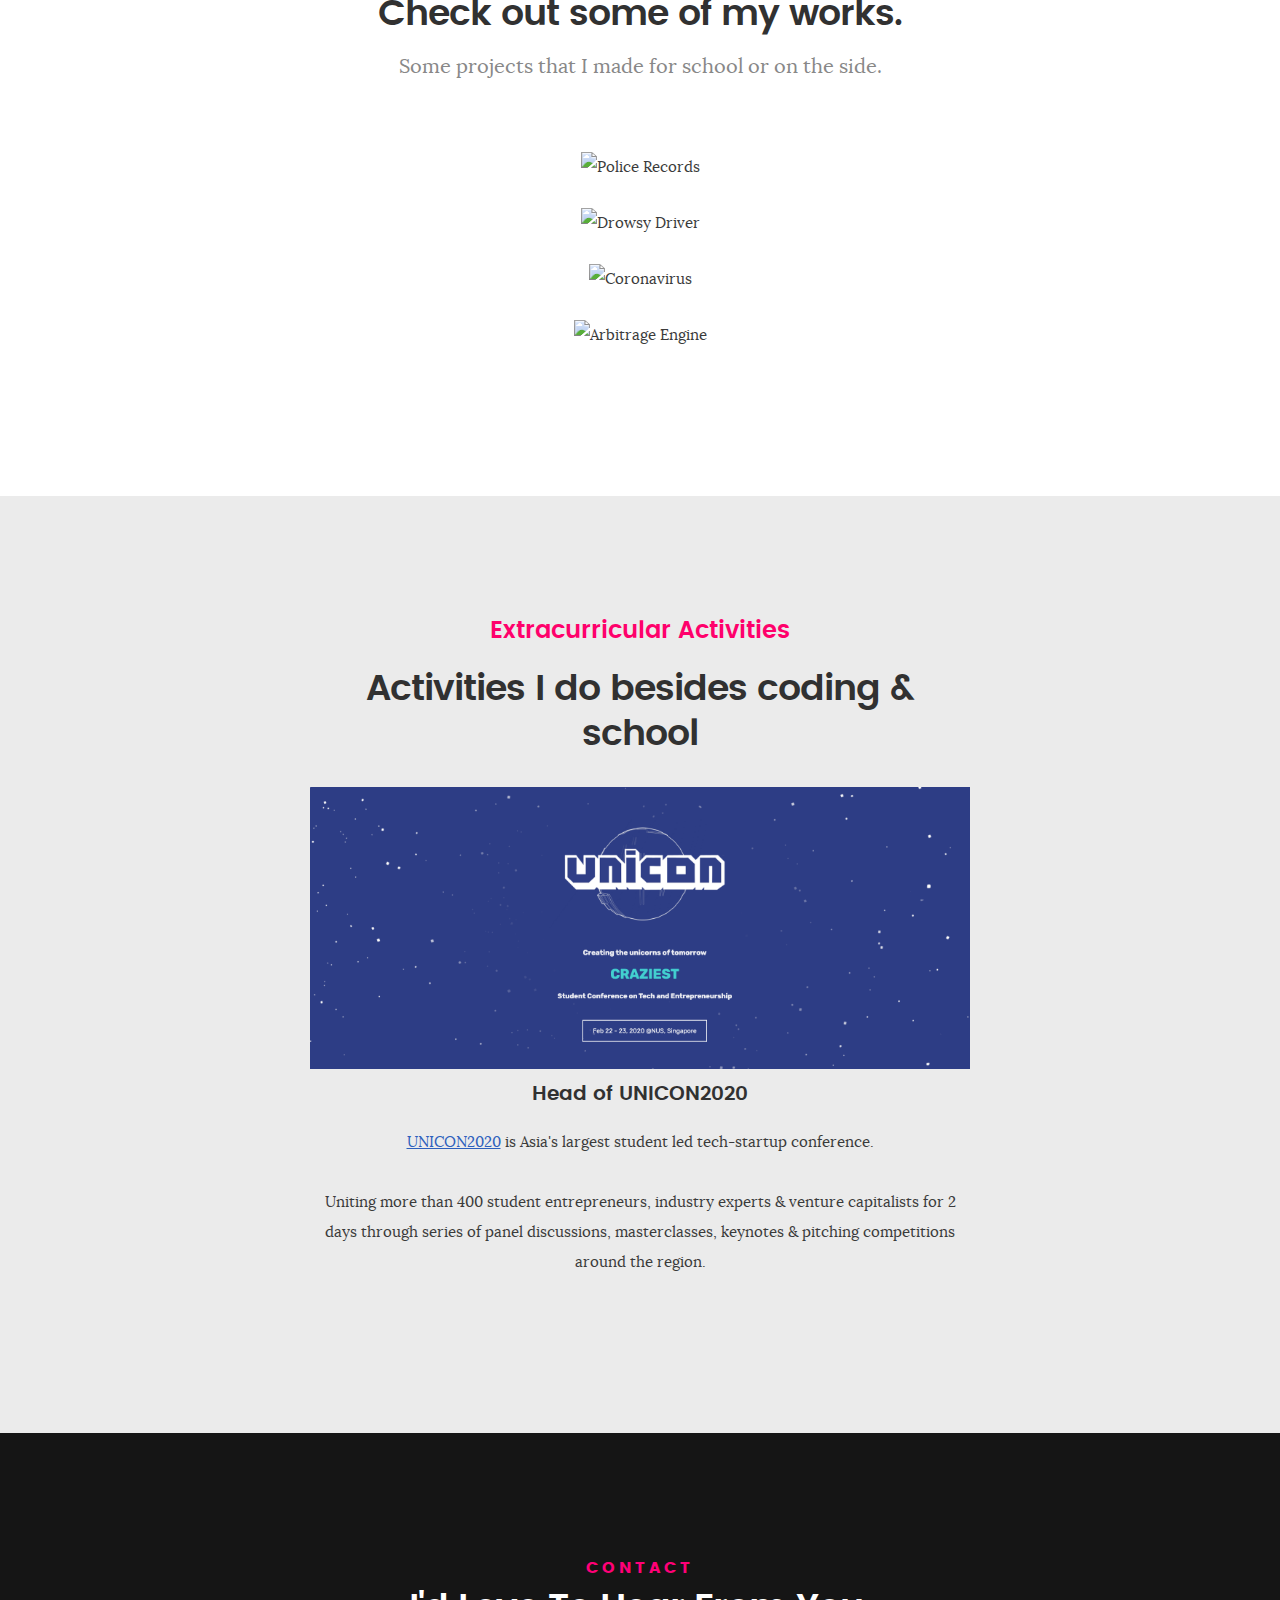
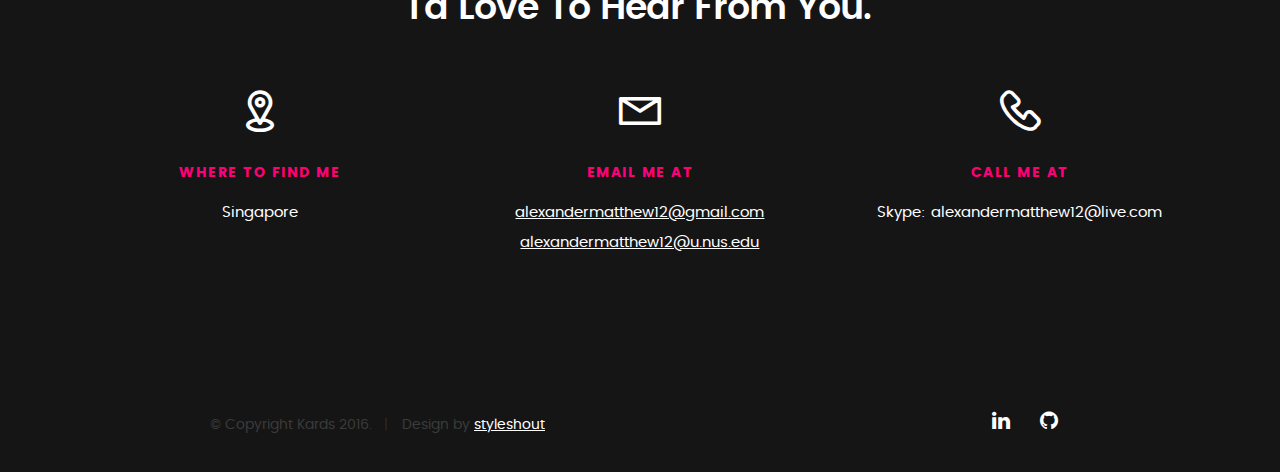
==== commit 432838f9: "Add new line in bio" ====
--- a/index.html
+++ b/index.html
@@ -127,6 +127,8 @@
 					<p class="lead">
 						Passionate in web3 & crypto.
 						Envisioning in a decentralized world where everyone has the power to own their own data.
+						<br /><br />
+						Hit me up if you want to chat about crypto or join a hackathon together!
 					</p>
 				</div>
 			</div>
